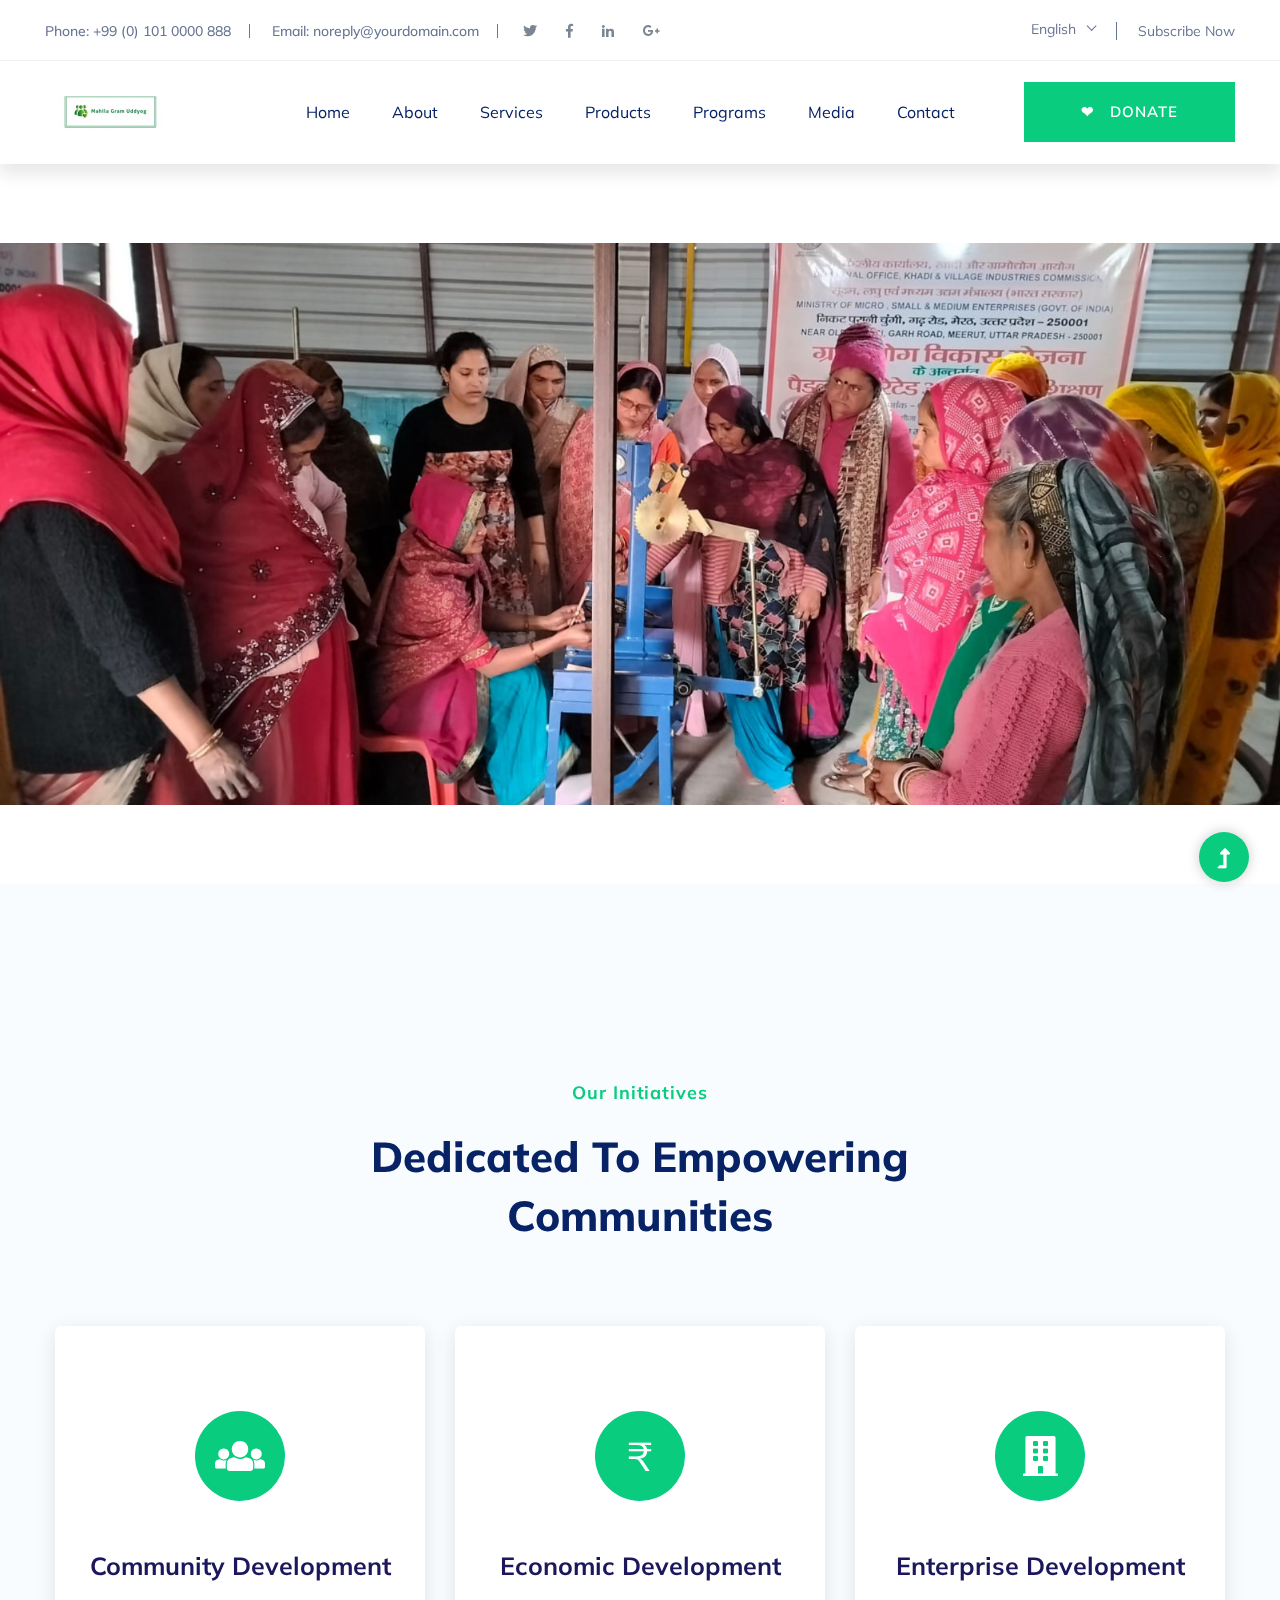
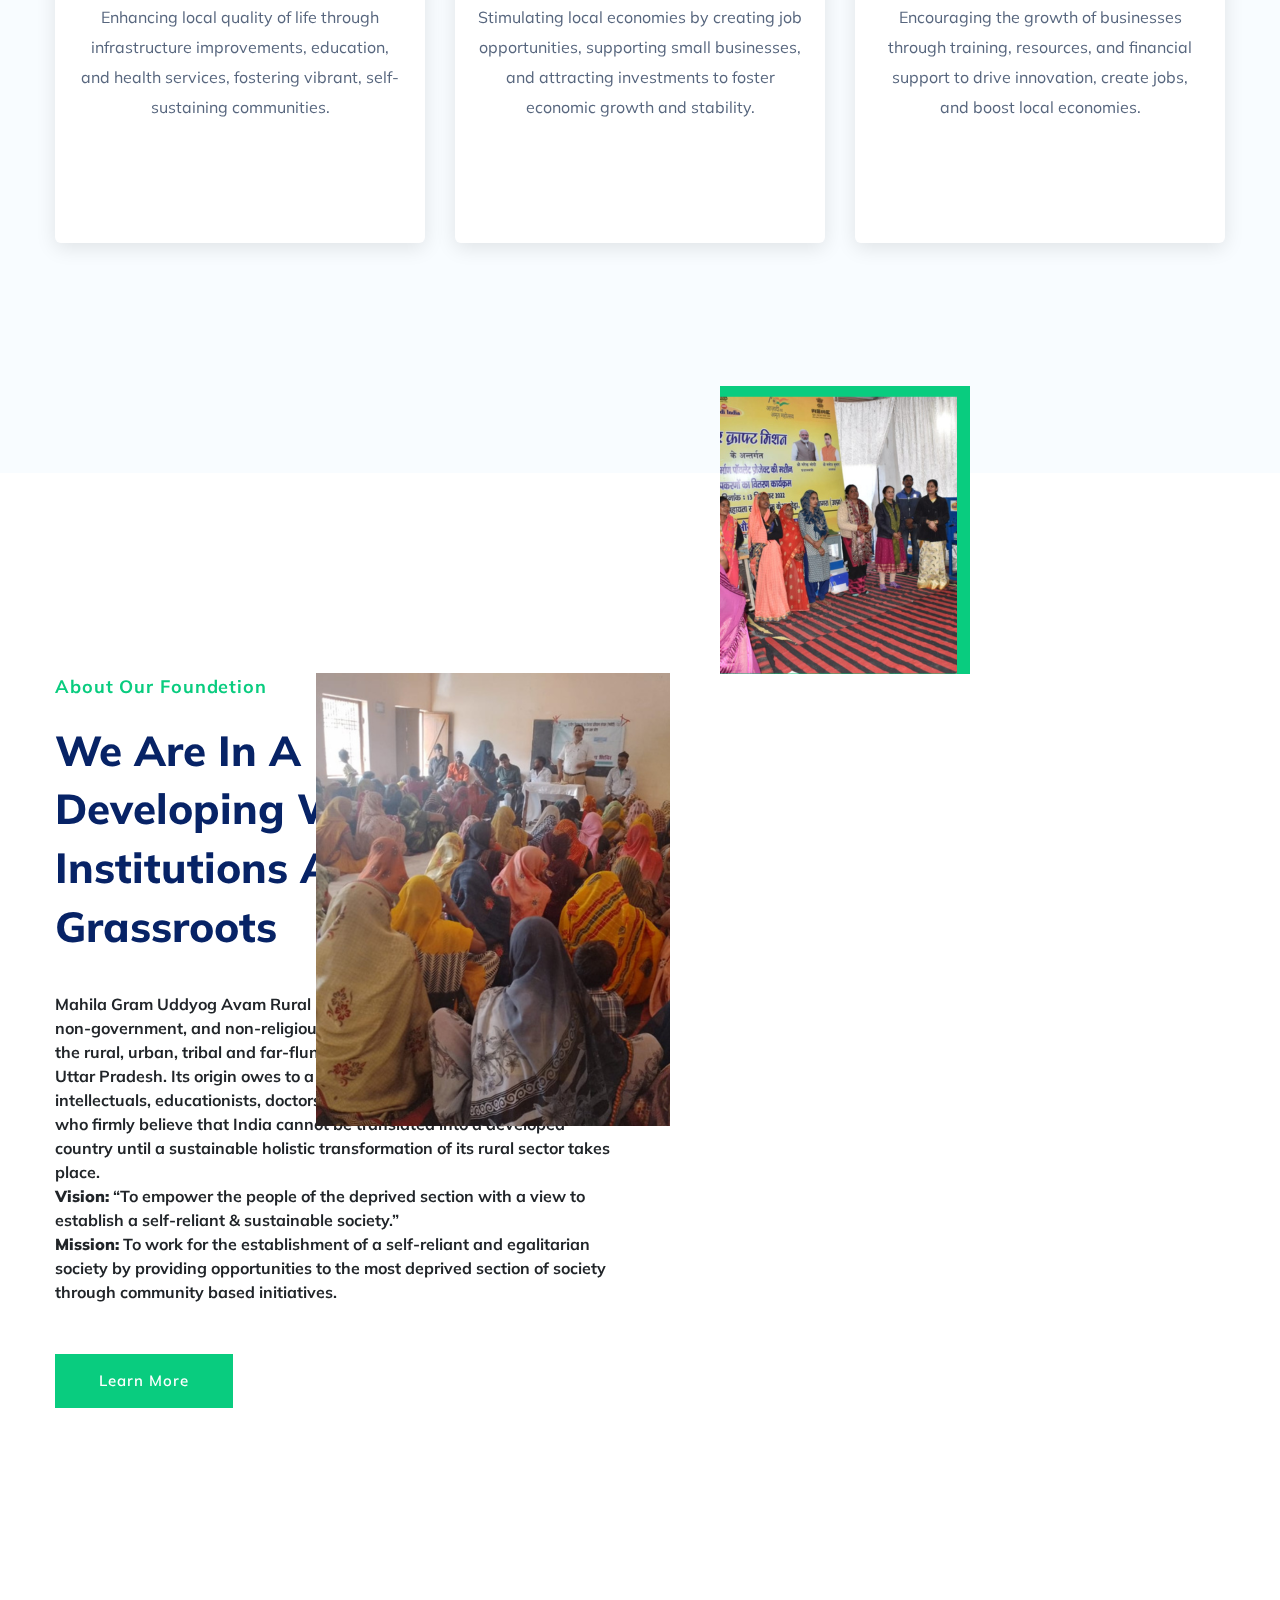
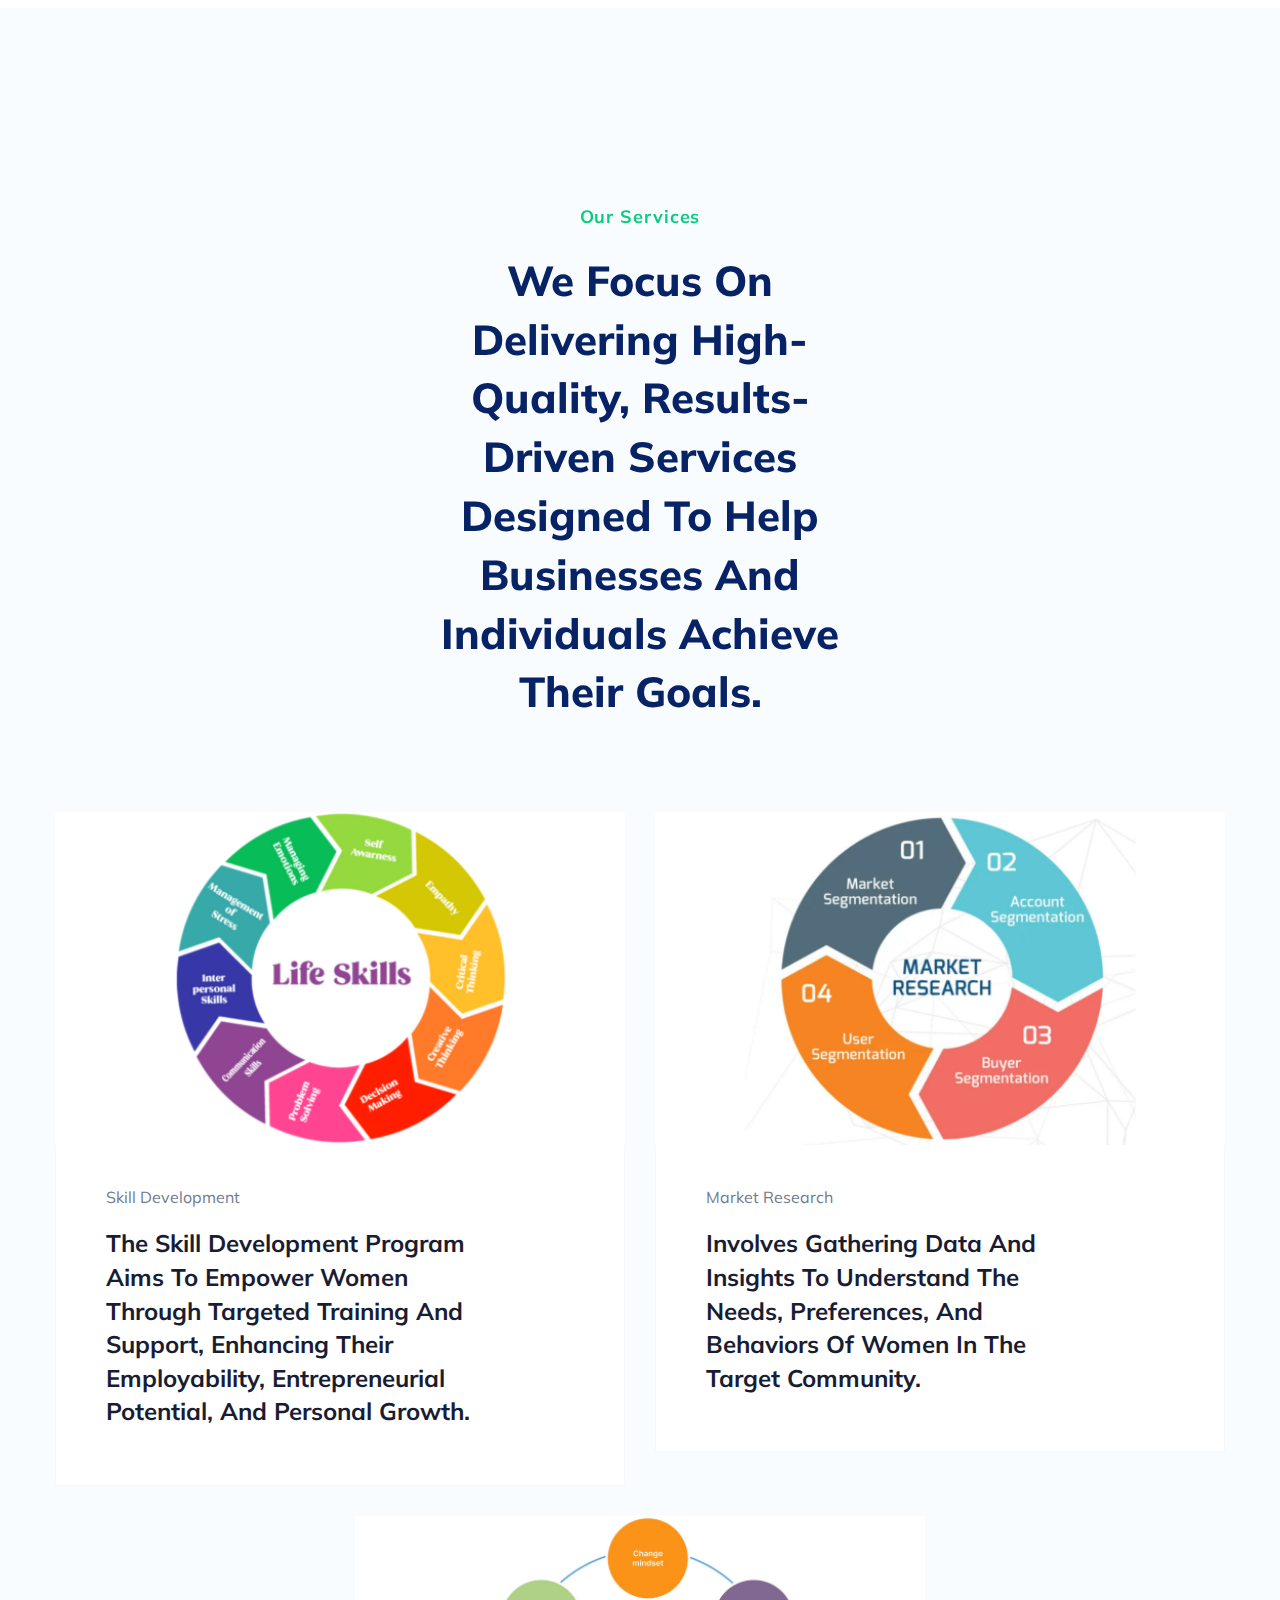
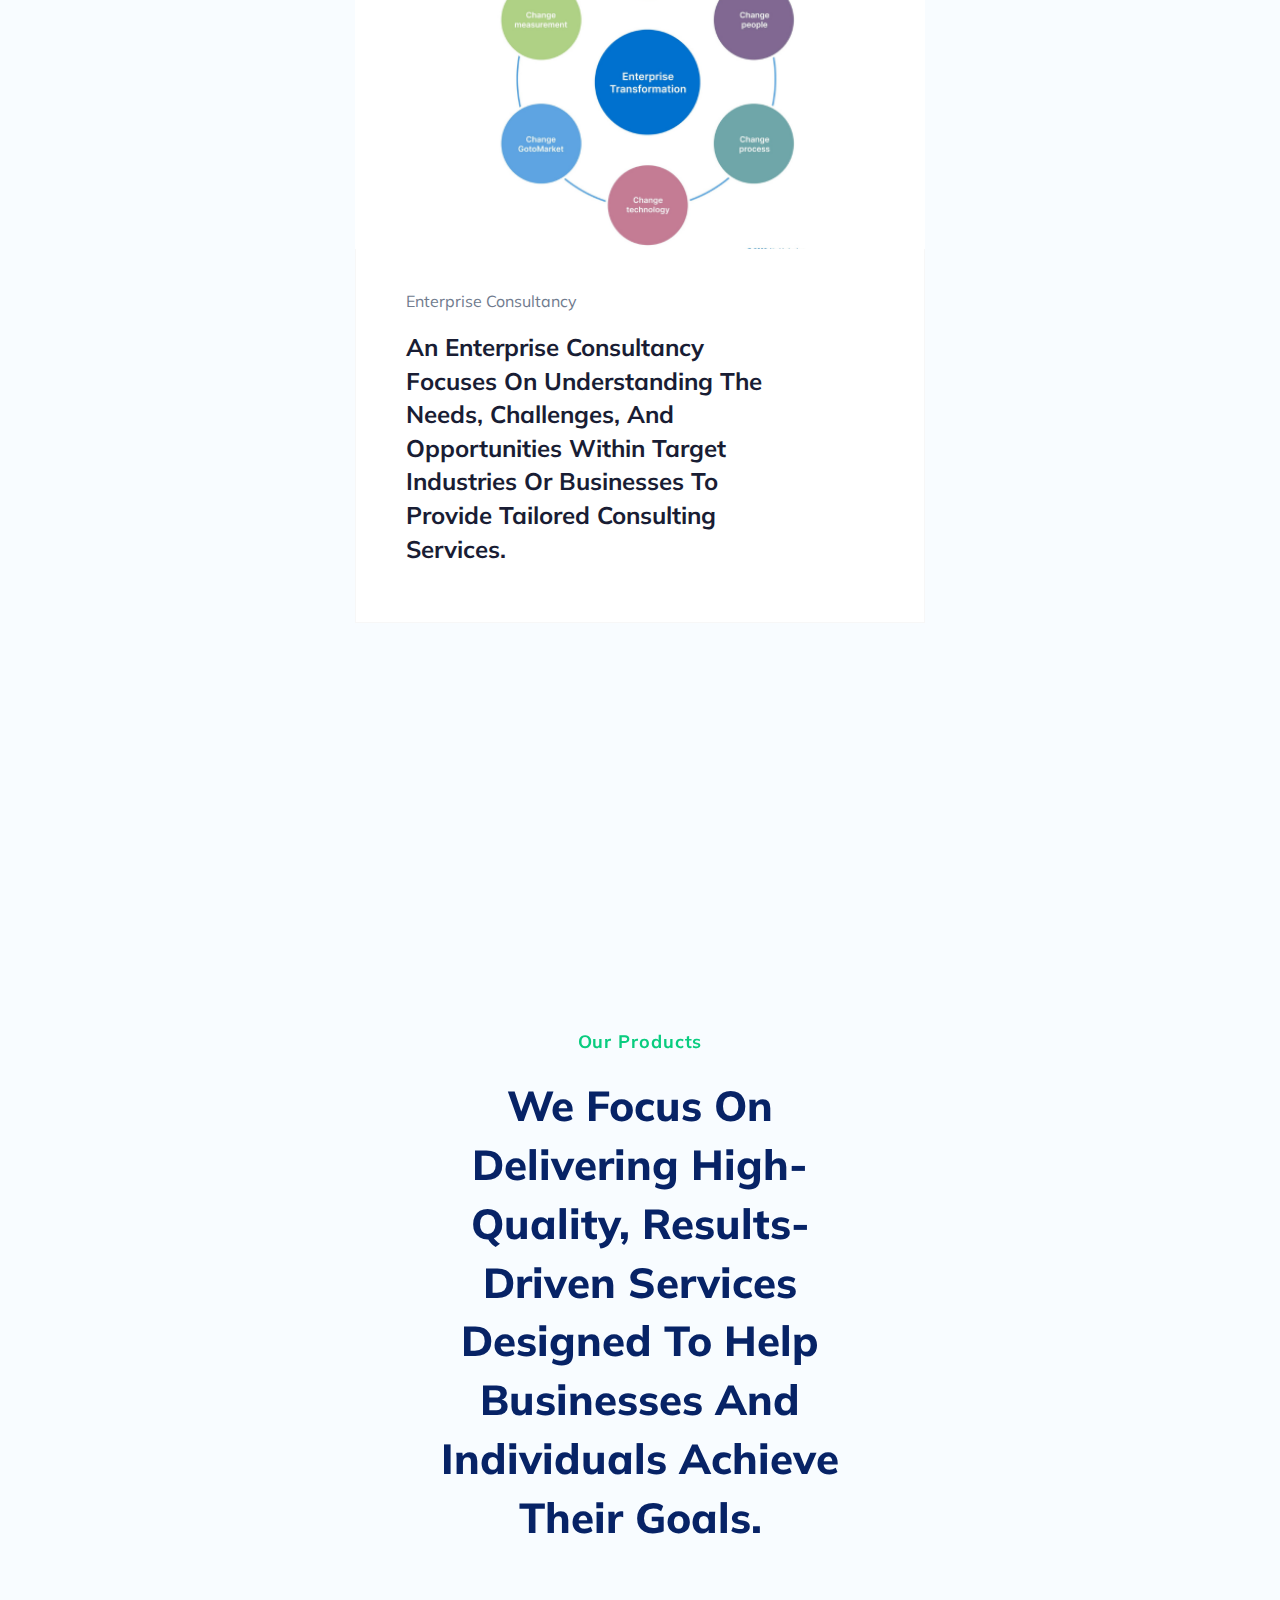
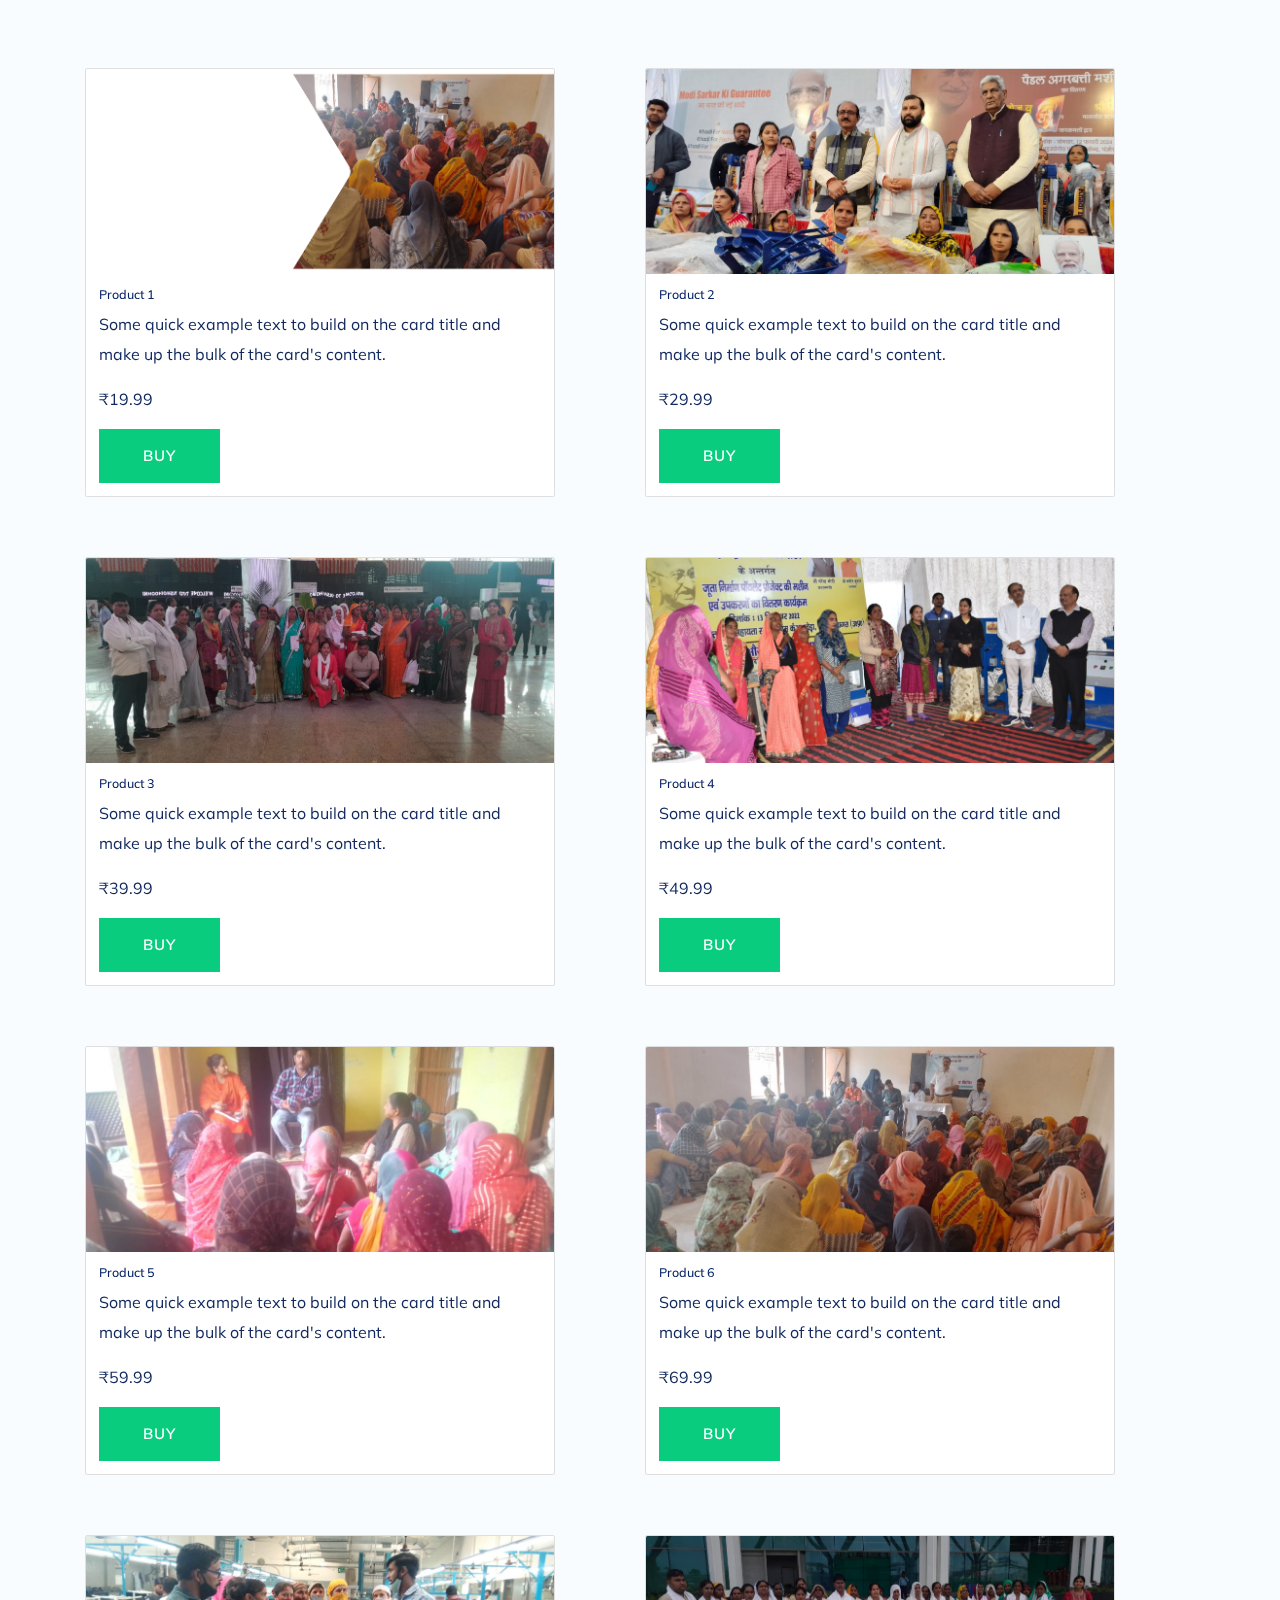
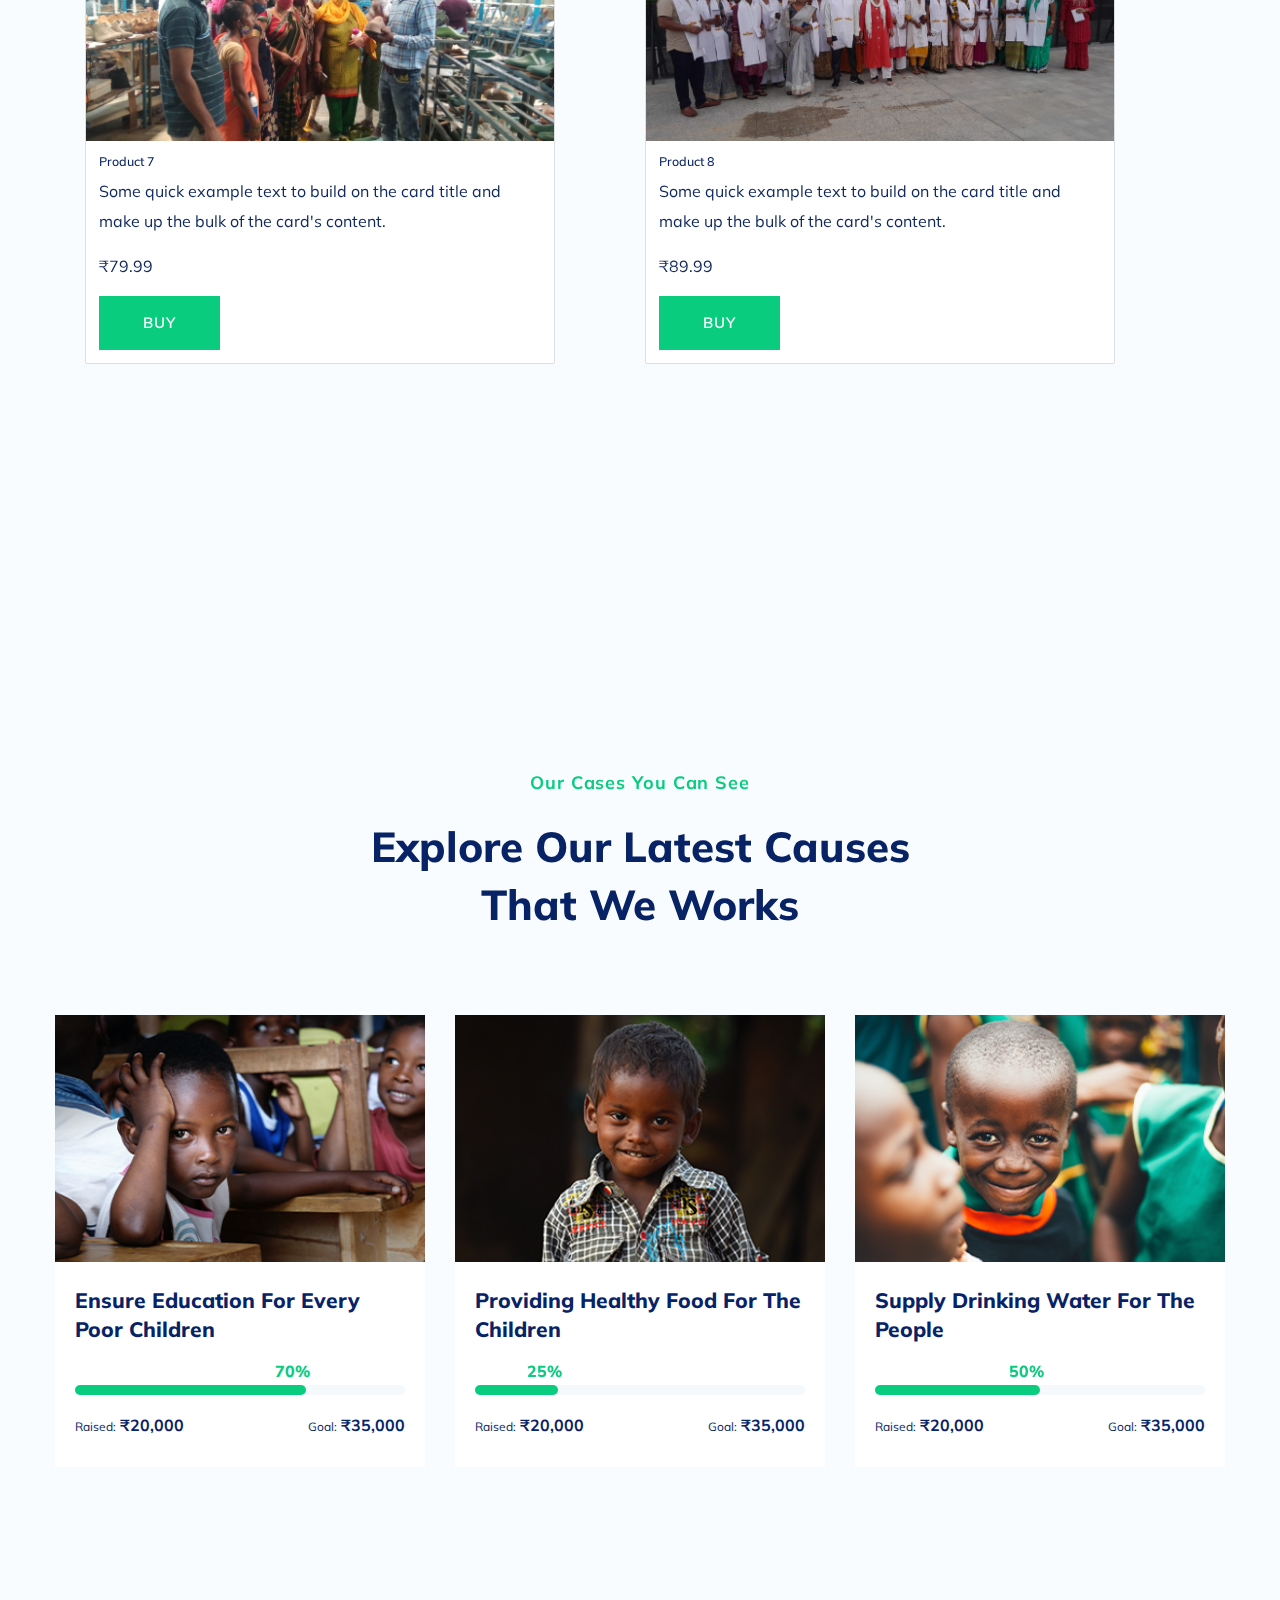
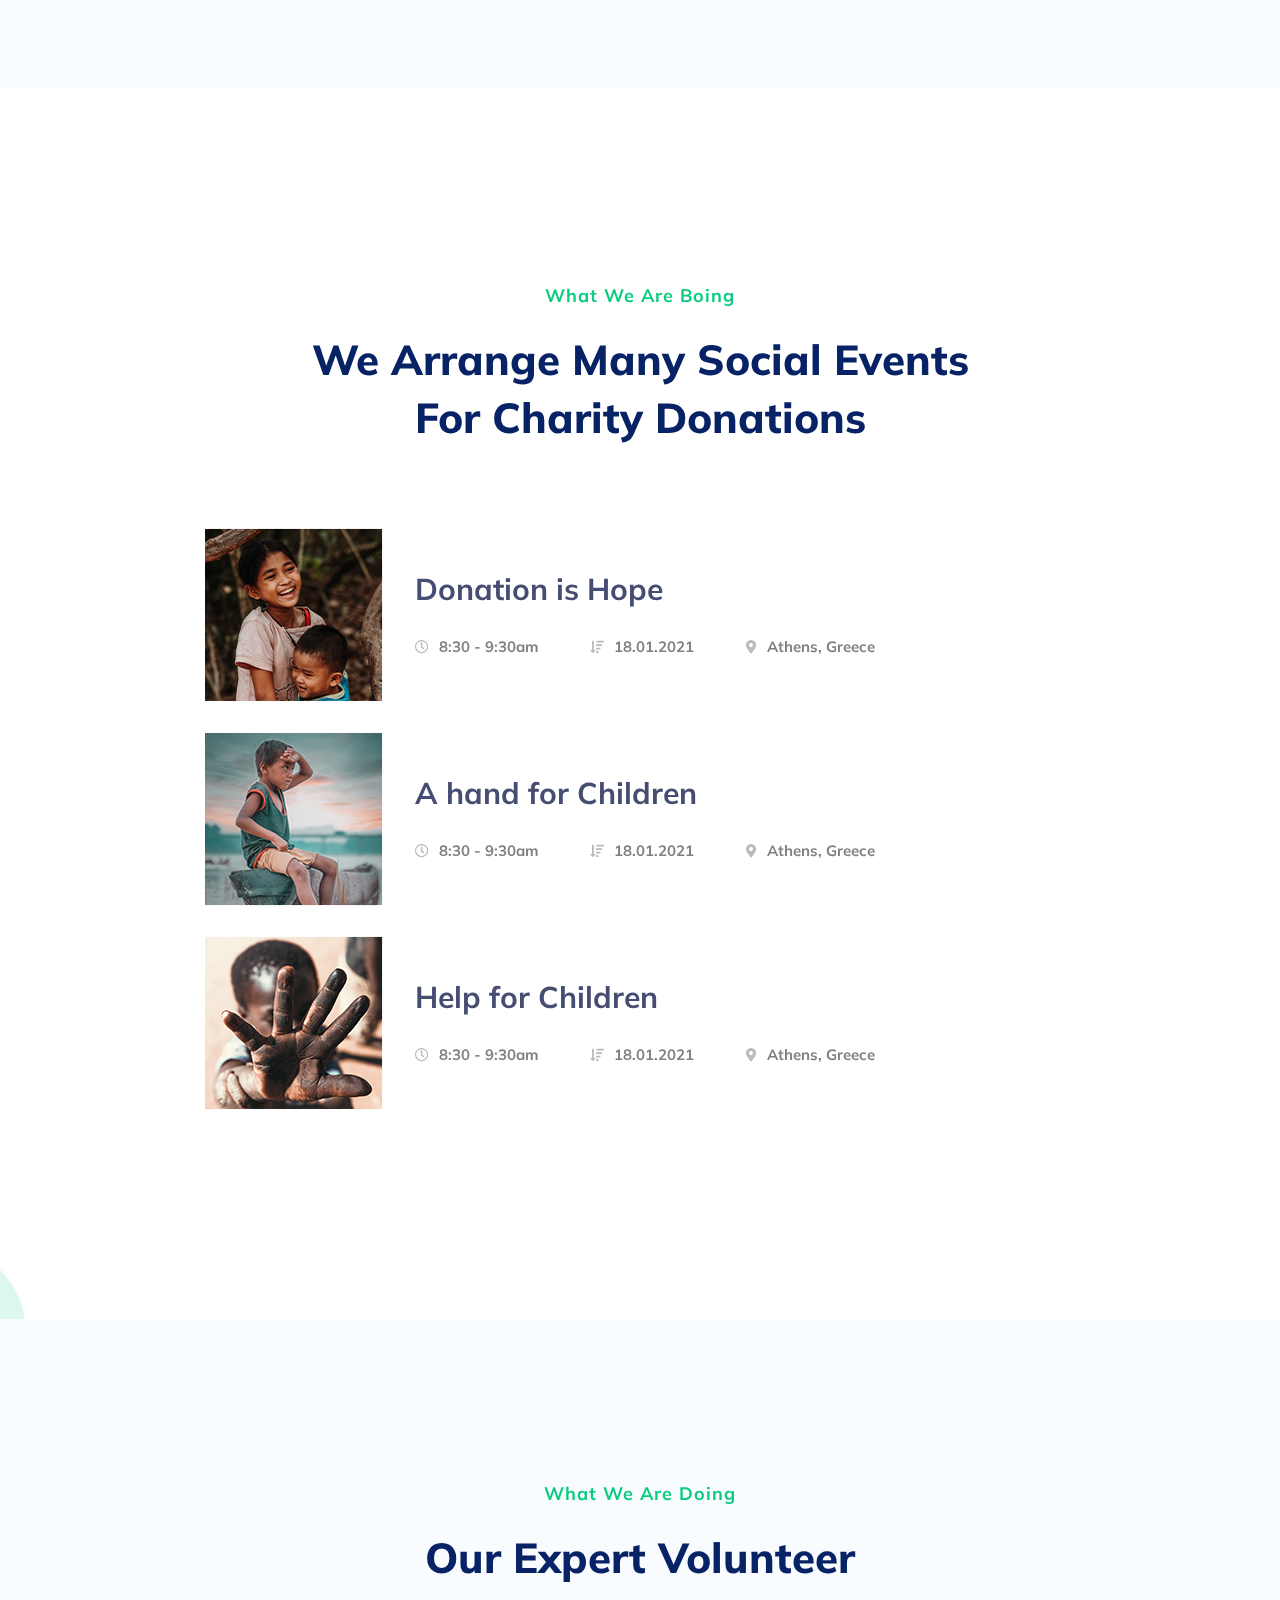
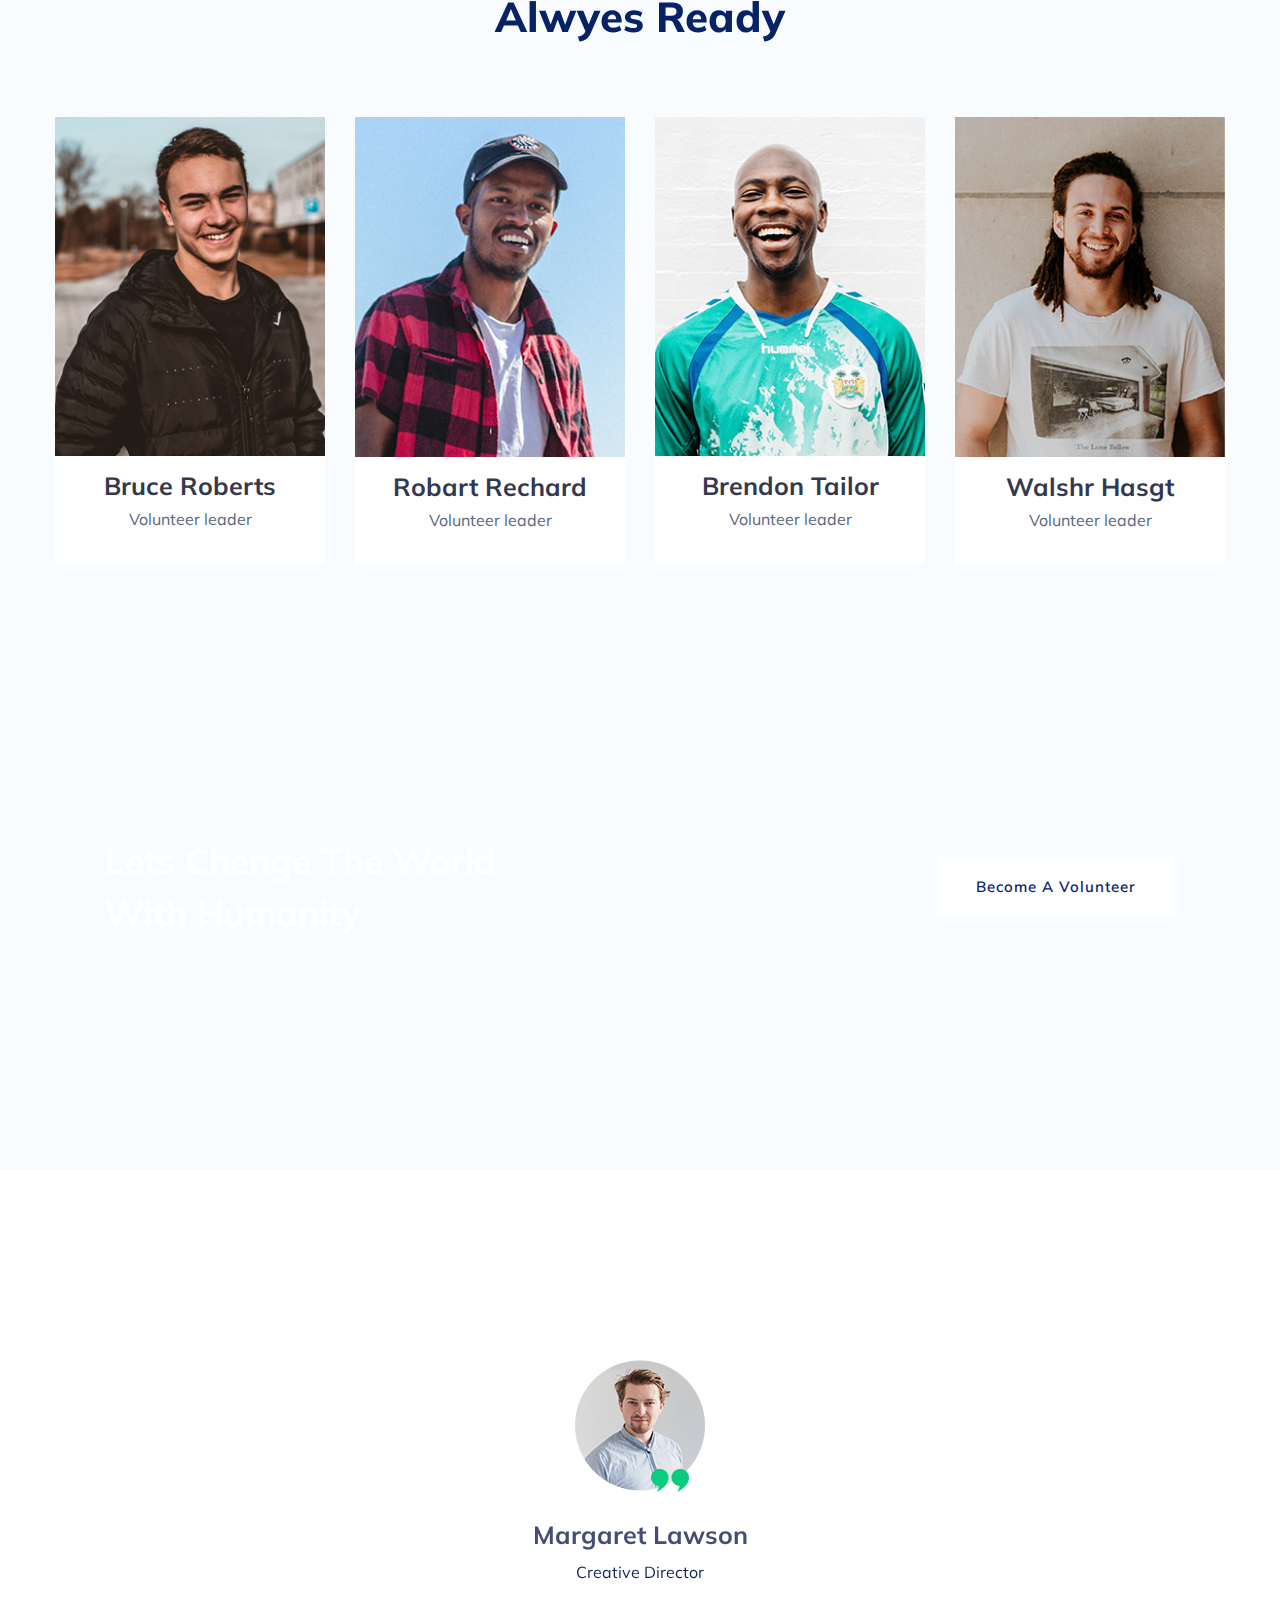
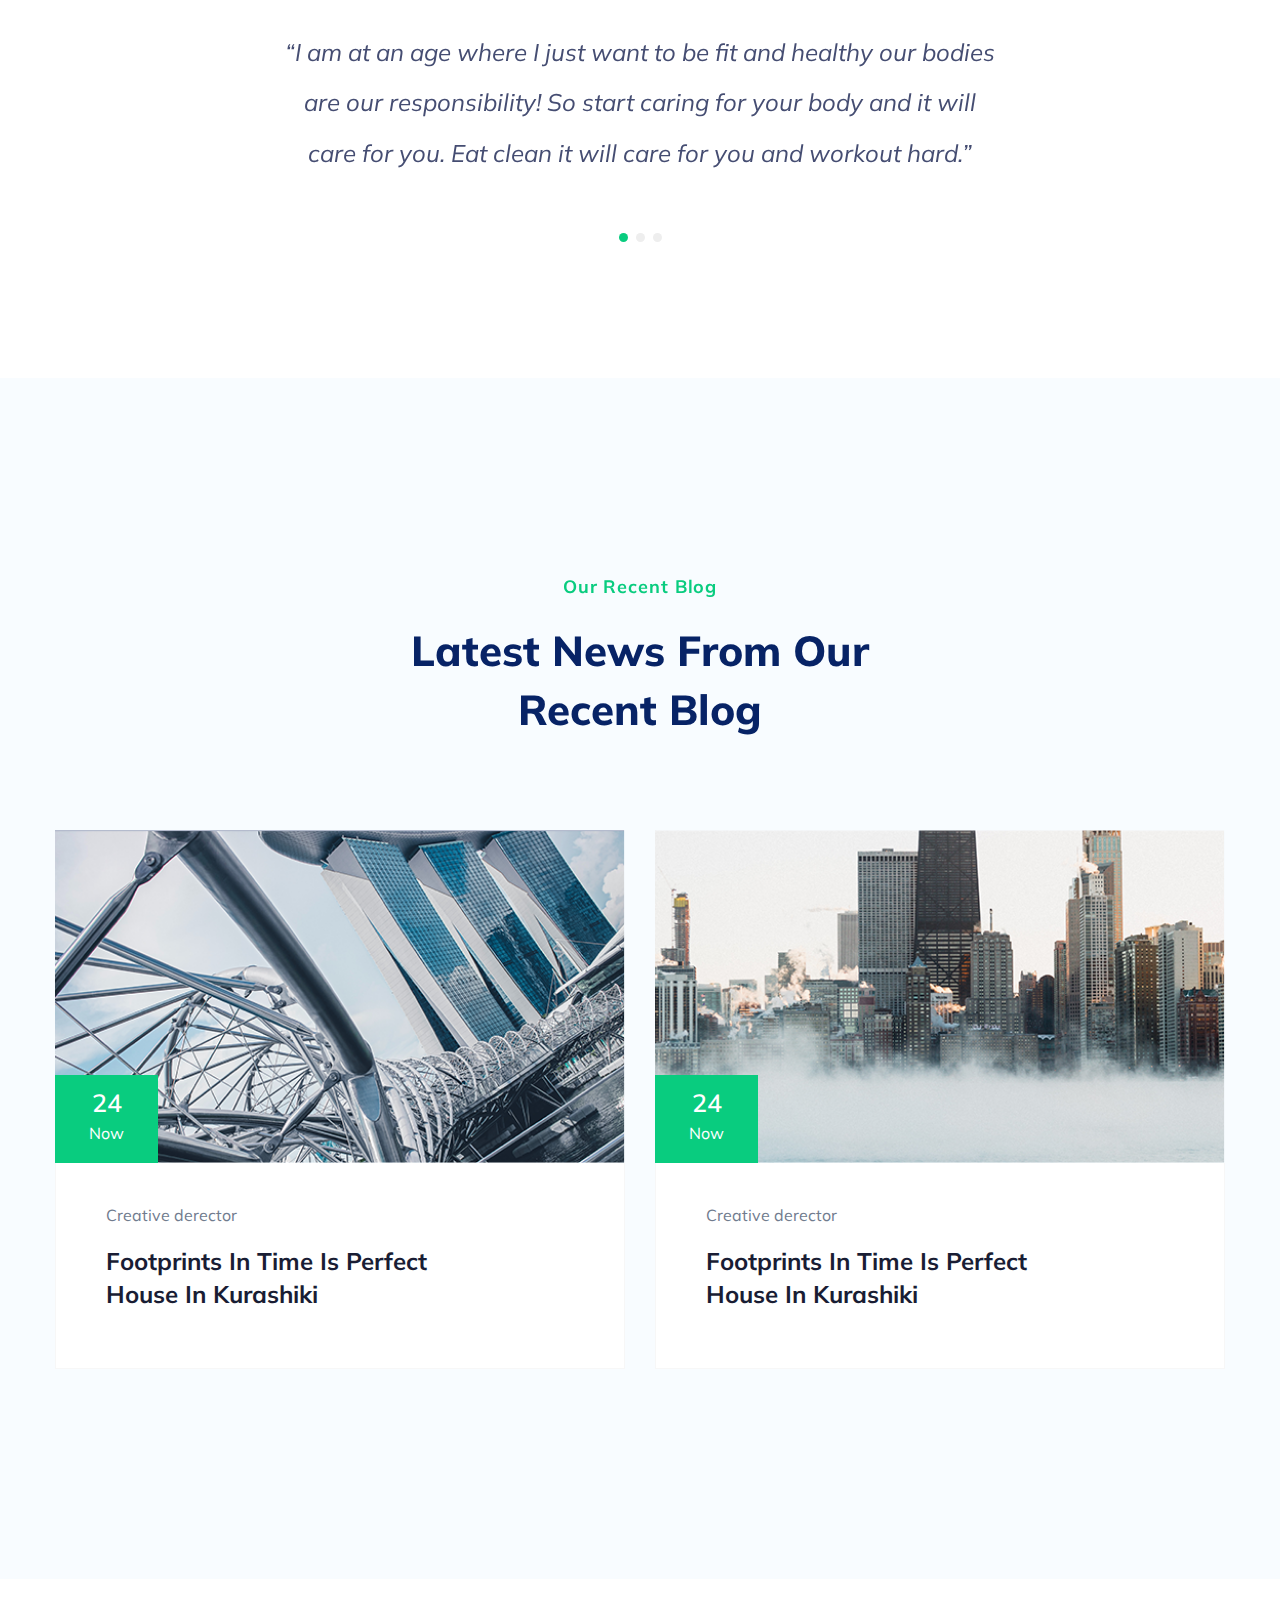
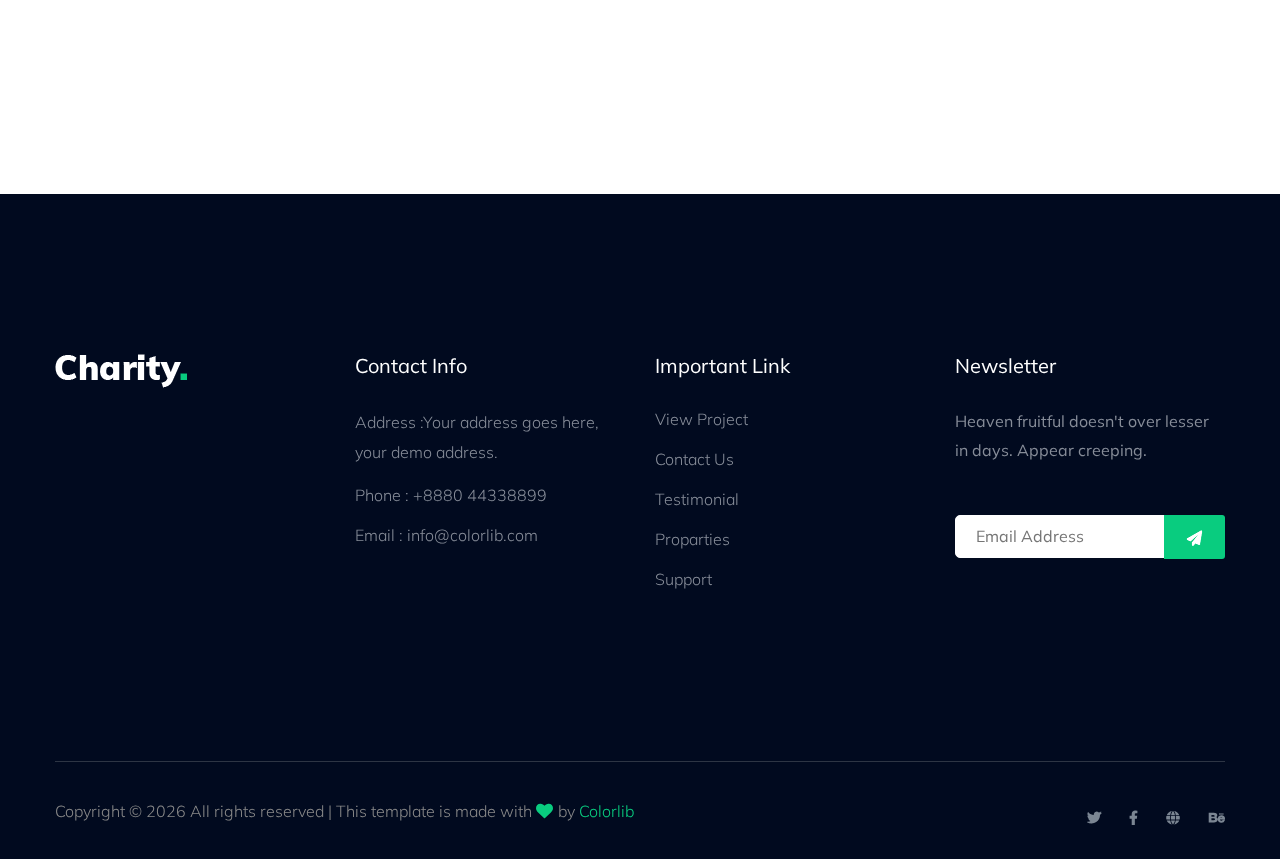
==== index.html @ 5cea5bf4 "msg" ====
<!doctype html>
<html class="no-js" lang="zxx">

<head>
    <meta charset="utf-8">
    <meta http-equiv="x-ua-compatible" content="ie=edge">
    <title>Mahila Gram Uddyog Avam Rural Development Foundation</title>
    <meta name="description" content="">
    <meta name="viewport" content="width=device-width, initial-scale=1">
    <link rel="manifest" href="site.webmanifest">
    <link rel="shortcut icon" type="image/x-icon" href="assets/img/favicon.ico">

    <!-- CSS here -->
    <link rel="stylesheet" href="assets/css/bootstrap.min.css">
    <link rel="stylesheet" href="assets/css/owl.carousel.min.css">
    <link rel="stylesheet" href="assets/css/slicknav.css">
    <link rel="stylesheet" href="assets/css/flaticon.css">
    <link rel="stylesheet" href="assets/css/progressbar_barfiller.css">
    <link rel="stylesheet" href="assets/css/gijgo.css">
    <link rel="stylesheet" href="assets/css/animate.min.css">
    <link rel="stylesheet" href="assets/css/animated-headline.css">
    <link rel="stylesheet" href="assets/css/magnific-popup.css">
    <link rel="stylesheet" href="assets/css/fontawesome-all.min.css">
    <link rel="stylesheet" href="assets/css/themify-icons.css">
    <link rel="stylesheet" href="assets/css/slick.css">
    <link rel="stylesheet" href="assets/css/nice-select.css">
    <link rel="stylesheet" href="assets/css/style.css">
    <link rel="stylesheet" href="https://cdnjs.cloudflare.com/ajax/libs/font-awesome/6.6.0/css/all.min.css"
        integrity="sha512-Kc323vGBEqzTmouAECnVceyQqyqdsSiqLQISBL29aUW4U/M7pSPA/gEUZQqv1cwx4OnYxTxve5UMg5GT6L4JJg=="
        crossorigin="anonymous" referrerpolicy="no-referrer" />
</head>

<body>
    <!-- ? Preloader Start -->
    <div id="preloader-active">
        <div class="preloader d-flex align-items-center justify-content-center">
            <div class="preloader-inner position-relative">
                <div class="preloader-circle"></div>
                <div class="preloader-img pere-text">
                    <img src="assets/img/logo/logo.jpeg" alt="">
                </div>
            </div>
        </div>
    </div>
    <!-- Preloader Start -->
    <header>
        <!-- Header Start -->
        <div class="header-area">
            <div class="main-header ">
                <div class="header-top d-none d-lg-block">
                    <div class="container-fluid">
                        <div class="col-xl-12">
                            <div class="row d-flex justify-content-between align-items-center">
                                <div class="header-info-left d-flex">
                                    <ul>
                                        <li>Phone: +99 (0) 101 0000 888</li>
                                        <li>Email: noreply@yourdomain.com</li>
                                    </ul>
                                    <div class="header-social">
                                        <ul>
                                            <li><a href="#"><i class="fab fa-twitter"></i></a></li>
                                            <li><a href="https://www.facebook.com/sai4ull"><i
                                                        class="fab fa-facebook-f"></i></a></li>
                                            <li><a href="#"><i class="fab fa-linkedin-in"></i></a></li>
                                            <li> <a href="#"><i class="fab fa-google-plus-g"></i></a></li>
                                        </ul>
                                    </div>
                                </div>
                                <div class="header-info-right d-flex align-items-center">
                                    <div class="select-this">
                                        <form action="#">
                                            <div class="select-itms">
                                                <select name="select" id="select1">
                                                    <option value="">English</option>
                                                    <option value="">Bangla</option>
                                                    <option value="">Arabic</option>
                                                    <option value="">Hindi</option>
                                                </select>
                                            </div>
                                        </form>
                                    </div>
                                    <ul class="contact-now">
                                        <li><a href="#">Subscribe Now</a></li>
                                    </ul>
                                </div>
                            </div>
                        </div>
                    </div>
                </div>
                <div class="header-bottom  header-sticky">
                    <div class="container-fluid">
                        <div class="row align-items-center">
                            <!-- Logo -->
                            <div class="col-xl-2 col-lg-2">
                                <div class="logo">
                                    <a href="index.html"><img src="assets/img/logo/logo2.png" alt=""></a>
                                </div>
                            </div>
                            <div class="col-xl-10 col-lg-10">
                                <div class="menu-wrapper  d-flex align-items-center justify-content-end">
                                    <!-- Main-menu -->
                                    <div class="main-menu d-none d-lg-block">
                                        <nav>
                                            <ul id="navigation">
                                                <li><a href="index.html">Home</a></li>
                                                <li><a href="about.html">About</a></li>
                                                <li><a href="about.html">Services</a></li>
                                                <li><a href="program.html">Products</a></li>
                                                <li><a href="program.html">Programs</a></li>
                                                <li><a href="program.html">Media</a></li>
                                                <!-- <li><a href="events.html">social events </a></li>
                                                <li><a href="blog.html">Blog</a>
                                                    <ul class="submenu">
                                                        <li><a href="blog.html">Blog</a></li>   
                                                        <li><a href="blog_details.html">Blog Details</a></li>
                                                        <li><a href="elements.html">Element</a></li>
                                                    </ul>
                                                </li> -->
                                                <li><a href="contact.html">Contact</a></li>
                                            </ul>
                                        </nav>
                                    </div>
                                    <!-- Header-btn -->
                                    <div class="header-right-btn d-none d-lg-block ml-20">
                                        <i class="flaticon-heart"></i><a href="contact.html"
                                            class="btn header-btn"><strong>&#10084;</strong> &nbsp; DONATE</a>
                                    </div>
                                </div>
                            </div>
                            <!-- Mobile Menu -->
                            <div class="col-12">
                                <div class="mobile_menu d-block d-lg-none"></div>
                            </div>
                        </div>
                    </div>
                </div>
            </div>
        </div>
        <!-- Header End -->
    </header>
    <!-- header end -->
    <div class="slider-area">
        <div class="slider">
            <!-- Slide 1 -->
            <div class="slide active" style="background-image: url('assets/img/hero/11.png');">
                <!-- <div class="caption">
                    <h1>
                        <bold>Welcome</bold>
                    </h1>
                    <p>Mahila Gram Uddyog Avam Rural Development Foundation empowers women in rural areas through
                        skill development, microfinance, and community outreach.</p>
                    <div class="hero-btn">
                        <a href="industries.html" class="btn hero-btn mb-10"><strong>&#10084;</strong> &nbsp;
                            DONATE</a>
                        <a href="industries.html" class="cal-btn ml-15">
                            <i class="flaticon-null"></i>
                            <p>+12 1325 41</p>
                        </a>
                    </div>
                </div> -->
            </div>
            <!-- Slide 2 -->
            <div class="slide" style="background-image: url('assets/img/hero/1.png');">
                <!-- <div class="caption">
                    <h1>Welcome</h1>
                    <p>Mahila Gram Uddyog Avam Rural Development Foundation empowers women in rural areas through skill development, microfinance, and community outreach.</p>
                    <div class="hero-btn">
                        <a href="industries.html" class="btn hero-btn mb-10"><strong>&#10084;</strong> &nbsp;
                            DONATE</a>
                        <a href="industries.html" class="cal-btn ml-15">
                            <i class="flaticon-null"></i>
                            <p>+12 1325 41</p>
                        </a>
                    </div>
                </div> -->
            </div>
            <!-- Slide 3 -->
            <div class="slide" style="background-image: url('assets/img/hero/2.png');">
                <!-- <div class="caption">
                    <h1>Welcome</h1>
                    <p>Mahila Gram Uddyog Avam Rural Development Foundation empowers women in rural areas through skill development, microfinance, and community outreach.</p>
                    <div class="hero-btn">
                        <a href="industries.html" class="btn hero-btn mb-10"><strong>&#10084;</strong> &nbsp;
                            DONATE</a>
                        <a href="industries.html" class="cal-btn ml-15">
                            <i class="flaticon-null"></i>
                            <p>+12 1325 41</p>
                        </a>
                    </div>
                </div> -->
            </div>
            <!-- Slide 4 -->
            <div class="slide" style="background-image: url('assets/img/hero/3.png');">
                <!-- <div class="caption">
                    <h1>Welcome</h1>
                    <p>Mahila Gram Uddyog Avam Rural Development Foundation empowers women in rural areas through skill development, microfinance, and community outreach.</p>
                    <div class="hero-btn">
                        <a href="industries.html" class="btn hero-btn mb-10"><strong>&#10084;</strong> &nbsp; DONATE</a>
                        <a href="industries.html" class="cal-btn ml-15">
                            <i class="flaticon-null"></i>
                            <p>+12 1325 41</p>
                        </a>
                    </div>
                </div> -->
            </div>
            <!-- Slide 5 -->
            <div class="slide" style="background-image: url('assets/img/hero/4.png');">
                <!-- <div class="caption">
                    <h1>Welcome</h1>
                    <p>Mahila Gram Uddyog Avam Rural Development Foundation empowers women in rural areas through skill development, microfinance, and community outreach.</p>
                    <div class="hero-btn">
                        <a href="industries.html" class="btn hero-btn mb-10"><strong>&#10084;</strong> &nbsp; DONATE</a>
                        <a href="industries.html" class="cal-btn ml-15">
                            <i class="flaticon-null"></i>
                            <p>+12 1325 41</p>
                        </a>
                    </div>
                </div> -->
            </div>
            <!-- Slide 6 -->
            <div class="slide" style="background-image: url('assets/img/hero/5.png');">
                <!-- <div class="caption">
                    <h1>Welcome</h1>
                    <p>Mahila Gram Uddyog Avam Rural Development Foundation empowers women in rural areas through skill development, microfinance, and community outreach.</p>
                    <div class="hero-btn">
                        <a href="industries.html" class="btn hero-btn mb-10"><strong>&#10084;</strong> &nbsp; DONATE</a>
                        <a href="industries.html" class="cal-btn ml-15">
                            <i class="flaticon-null"></i>
                            <p>+12 1325 41</p>
                        </a>
                    </div>
                </div> -->
            </div>
        </div>
    </div>
    


        <!-- Slider Area Start -->

        <!-- Slider Area End -->


        <!--? Services Area Start -->
        <div class="service-area section-padding30">
            <div class="container">
                <div class="row justify-content-center">
                    <div class="col-xl-6 col-lg-7 col-md-10 col-sm-10">
                        <!-- Section Tittle -->
                        <div class="section-tittle text-center mb-80">
                            <span>Our Initiatives</span>
                            <h2>Dedicated to Empowering Communities</h2>
                        </div>
                    </div>
                </div>
                <div class="row">
                    <div class="col-lg-4 col-md-6 col-sm-6">
                        <div class="single-cat text-center mb-50">
                            <div class="cat-icon">
                                <span><i class="fas fa-users"></i></span>
                            </div>
                            <div class="cat-cap">
                                <h5>
                                    <a href="services.html">Community Development</a>
                                </h5>
                                <p>Enhancing local quality of life through infrastructure improvements, education, and
                                    health services, fostering vibrant, self-sustaining communities.</p>
                            </div>
                        </div>
                    </div>
                    <div class="col-lg-4 col-md-6 col-sm-6">
                        <div class="single-cat text-center mb-50">
                            <div class="cat-icon">
                                <span>&#8377;</span>
                            </div>
                            <div class="cat-cap">
                                <h5><a href="services.html">Economic Development</a></h5>
                                <p>Stimulating local economies by creating job opportunities, supporting small
                                    businesses, and attracting investments to foster economic growth and stability.</p>
                            </div>
                        </div>
                    </div>
                    <div class="col-lg-4 col-md-6 col-sm-6">
                        <div class="single-cat text-center mb-50">
                            <div class="cat-icon">
                                <span><i class="fas fa-building"></i></span>
                            </div>
                            <div class="cat-cap">
                                <h5><a href="services.html">Enterprise Development</a></h5>
                                <p>Encouraging the growth of businesses through training, resources, and financial
                                    support to drive innovation, create jobs, and boost local economies.</p>
                            </div>
                        </div>
                    </div>
                </div>
            </div>
        </div>
        <!-- Services Area End -->
        <!--? About Law Start-->
        <section class="about-low-area section-padding2">
            <div class="container">
                <div class="row">
                    <div class="col-lg-6 col-md-10">
                        <div class="about-caption mb-50">
                            <!-- Section Tittle -->
                            <div class="section-tittle mb-35">
                                <span>About our foundetion</span>
                                <h2>We Are In A Mission To Developing women's institutions at the grassroots
                                </h2>
                            </div>
                            <strong>Mahila Gram Uddyog Avam Rural Development Foundation is a non-profit,
                                non-government, and non-religious voluntary organization operating in the rural, urban,
                                tribal and far-flung habitations of southwest regions of Uttar Pradesh. Its origin owes
                                to a dream once seen by some likeminded intellectuals, educationists, doctors, engineers
                                and social-activist youths who firmly believe that India cannot be translated into a
                                developed country until a sustainable holistic transformation of its rural sector takes
                                place.
                                <br>
                                <strong>Vision:</strong> “To empower the people of the deprived section with a view to
                                establish a self-reliant & sustainable society.”
                                <br>
                                <strong>Mission:</strong> To work for the establishment of a self-reliant and
                                egalitarian society by providing opportunities to the most deprived section of society
                                through community based initiatives.
                                </p>
                        </div>
                        <a href="about.html" class="btn">Learn More</a>
                    </div>
                    <div class="col-lg-6 col-md-12">
                        <!-- about-img -->
                        <div class="about-img ">
                            <div class="about-font-img d-none d-lg-block">
                                <img src="assets/img/gallery/a2.png" alt="">
                            </div>
                            <div class="about-back-img ">
                                <img src="assets/img/gallery/a1.png" alt="">
                            </div>
                        </div>
                    </div>
                </div>
            </div>
        </section>
        <!-- About Law End-->
        <!-- Our Services -->
        <section class="home-blog-area section-padding30">
            <div class="container">
                <!-- Section Tittle -->
                <div class="row justify-content-center">
                    <div class="col-xl-5 col-lg-6 col-md-9 col-sm-10">
                        <div class="section-tittle text-center mb-90">
                            <span>Our Services</span>
                            <h2>We focus on delivering high-quality, results-driven services designed to help businesses
                                and individuals achieve their goals.</h2>
                        </div>
                    </div>
                </div>
                <div class="row d-flex justify-content-around">
                    <div class="col-xl-6 col-lg-6 col-md-6">
                        <div class="home-blog-single mb-30">
                            <div class="blog-img-cap">
                                <div class="blog-img">
                                    <img src="assets/img/gallery/1.png" alt="">
                                    <!-- Blog date -->
                                    <!-- <div class="blog-date text-center">
                                    <span>24</span>
                                    <p>Now</p>
                                </div> -->
                                </div>
                                <div class="blog-cap">
                                    <p>Skill Development</p>
                                    <h3><a href="">The Skill Development Program aims to empower women through targeted
                                            training and support, enhancing their employability, entrepreneurial
                                            potential, and personal growth.</a></h3>
                                </div>
                            </div>
                        </div>
                    </div>
                    <div class="col-xl-6 col-lg-6 col-md-6">
                        <div class="home-blog-single mb-30">
                            <div class="blog-img-cap">
                                <div class="blog-img">
                                    <img src="assets/img/gallery/2.png" alt="">
                                    <!-- Blog date -->
                                    <!-- <div class="blog-date text-center">
                                    <span>24</span>
                                    <p>Now</p>
                                </div> -->
                                </div>
                                <div class="blog-cap">
                                    <p>Market Research</p>
                                    <h3><a href="blog_details.html">Involves gathering data and insights to understand
                                            the needs, preferences, and behaviors of women in the target community.</a>
                                    </h3>
                                </div>
                            </div>
                        </div>
                    </div>
                    <div class="col-xl-6 col-lg-6 col-md-6">
                        <div class="home-blog-single mb-30">
                            <div class="blog-img-cap">
                                <div class="blog-img">
                                    <img src="assets/img/gallery/3.png" alt="">
                                    <!-- Blog date -->
                                    <!-- <div class="blog-date text-center">
                                    <span>24</span>
                                    <p>Now</p>
                                </div> -->
                                </div>
                                <div class="blog-cap">
                                    <p>Enterprise Consultancy</p>
                                    <h3><a href="blog_details.html">An Enterprise Consultancy focuses on understanding
                                            the needs, challenges, and opportunities within target industries or
                                            businesses to provide tailored consulting services.</a></h3>
                                </div>
                            </div>
                        </div>
                    </div>
                </div>
            </div>
        </section>
        <section class="home-blog-area section-padding30">
            <div class="container">
                <!-- Section Tittle -->
                <div class="row justify-content-center">
                    <div class="col-xl-5 col-lg-6 col-md-9 col-sm-10">
                        <div class="section-tittle text-center mb-90">
                            <span>Our Products</span>
                            <h2>We focus on delivering high-quality, results-driven services designed to help businesses
                                and individuals achieve their goals.</h2>
                        </div>
                    </div>
                </div>
                <div class="row g-4">
                    <!-- Product Card 1 -->
                    <div class="col-md-5 m-5">
                        <div class="card">
                            <img class="card-img-top" src="assets/img/hero/0.png" alt="Product Image">
                            <div class="card-body">
                                <h5 class="card-title">Product 1</h5>
                                <p class="card-text">Some quick example text to build on the card title and make up the
                                    bulk of the card's content.</p>
                                <p class="card-price">&#8377;19.99</p>
                                <a href="contact.html" class="btn">BUY</a>
                            </div>
                        </div>
                    </div>

                    <!-- Product Card 2 -->
                    <div class="col-md-5 m-5">
                        <div class="card">
                            <img class="card-img-top" src="assets/img/hero/1.png" alt="Product Image">
                            <div class="card-body">
                                <h5 class="card-title">Product 2</h5>
                                <p class="card-text">Some quick example text to build on the card title and make up the
                                    bulk of the card's content.</p>
                                <p class="card-price">&#8377;29.99</p>
                                <a href="contact.html" class="btn">BUY</a>
                            </div>
                        </div>
                    </div>

                    <!-- Product Card 3 -->
                    <div class="col-md-5 m-5">
                        <div class="card">
                            <img class="card-img-top" src="assets/img/hero/2.png" alt="Product Image">
                            <div class="card-body">
                                <h5 class="card-title">Product 3</h5>
                                <p class="card-text">Some quick example text to build on the card title and make up the
                                    bulk of the card's content.</p>
                                <p class="card-price">&#8377;39.99</p>
                                <a href="contact.html" class="btn">BUY</a>
                            </div>
                        </div>
                    </div>

                    <!-- Product Card 4 -->
                    <div class="col-md-5 m-5">
                        <div class="card">
                            <img class="card-img-top" src="assets/img/hero/3.png" alt="Product Image">
                            <div class="card-body">
                                <h5 class="card-title">Product 4</h5>
                                <p class="card-text">Some quick example text to build on the card title and make up the
                                    bulk of the card's content.</p>
                                <p class="card-price">&#8377;49.99</p>
                                <a href="contact.html" class="btn">BUY</a>
                            </div>
                        </div>
                    </div>

                    <!-- Product Card 5 -->
                    <div class="col-md-5 m-5">
                        <div class="card">
                            <img class="card-img-top" src="assets/img/hero/4.png" alt="Product Image">
                            <div class="card-body">
                                <h5 class="card-title">Product 5</h5>
                                <p class="card-text">Some quick example text to build on the card title and make up the
                                    bulk of the card's content.</p>
                                <p class="card-price">&#8377;59.99</p>
                                <a href="contact.html" class="btn">BUY</a>
                            </div>
                        </div>
                    </div>

                    <!-- Product Card 6 -->
                    <div class="col-md-5 m-5">
                        <div class="card">
                            <img class="card-img-top" src="assets/img/hero/5.png" alt="Product Image">
                            <div class="card-body">
                                <h5 class="card-title">Product 6</h5>
                                <p class="card-text">Some quick example text to build on the card title and make up the
                                    bulk of the card's content.</p>
                                <p class="card-price">&#8377;69.99</p>
                                <a href="contact.html" class="btn">BUY</a>
                            </div>
                        </div>
                    </div>

                    <!-- Product Card 7 -->
                    <div class="col-md-5 m-5">
                        <div class="card">
                            <img class="card-img-top" src="assets/img/hero/6.png" alt="Product Image">
                            <div class="card-body">
                                <h5 class="card-title">Product 7</h5>
                                <p class="card-text">Some quick example text to build on the card title and make up the
                                    bulk of the card's content.</p>
                                <p class="card-price">&#8377;79.99</p>
                                <a href="contact.html" class="btn">BUY</a>
                            </div>
                        </div>
                    </div>

                    <!-- Product Card 8 -->
                    <div class="col-md-5 m-5">
                        <div class="card">
                            <img class="card-img-top" src="assets/img/hero/7.png" alt="Product Image">
                            <div class="card-body">
                                <h5 class="card-title">Product 8</h5>
                                <p class="card-text">Some quick example text to build on the card title and make up the
                                    bulk of the card's content.</p>
                                <p class="card-price">&#8377;89.99</p>
                                <a href="contact.html" class="btn">BUY</a>
                            </div>
                        </div>
                    </div>
                </div>
            </div>

        </section>

        <!-- Our Cases Start -->
        <div class="our-cases-area section-padding30">
            <div class="container">
                <div class="row justify-content-center">
                    <div class="col-xl-6 col-lg-7 col-md-10 col-sm-10">
                        <!-- Section Tittle -->
                        <div class="section-tittle text-center mb-80">
                            <span>Our Cases you can see</span>
                            <h2>Explore our latest causes that we works </h2>
                        </div>
                    </div>
                </div>
                <div class="row">

                    <div class="col-lg-4 col-md-6 col-sm-6">
                        <div class="single-cases mb-40">
                            <div class="cases-img">
                                <img src="assets/img/gallery/case1.png" alt="">
                            </div>
                            <div class="cases-caption">
                                <h3><a href="#">Ensure Education For Every Poor Children</a></h3>
                                <!-- Progress Bar -->
                                <div class="single-skill mb-15">
                                    <div class="bar-progress">
                                        <div id="bar1" class="barfiller">
                                            <div class="tipWrap">
                                                <span class="tip"></span>
                                            </div>
                                            <span class="fill" data-percentage="70"></span>
                                        </div>
                                    </div>
                                </div>
                                <!-- / progress -->
                                <div class="prices d-flex justify-content-between">
                                    <p>Raised:<span> &#8377;20,000</span></p>
                                    <p>Goal:<span> &#8377;35,000</span></p>
                                </div>
                            </div>
                        </div>
                    </div>
                    <div class="col-lg-4 col-md-6 col-sm-6">
                        <div class="single-cases mb-40">
                            <div class="cases-img">
                                <img src="assets/img/gallery/case2.png" alt="">
                            </div>
                            <div class="cases-caption">
                                <h3><a href="#">Providing Healthy Food For The Children</a></h3>
                                <!-- Progress Bar -->
                                <div class="single-skill mb-15">
                                    <div class="bar-progress">
                                        <div id="bar2" class="barfiller">
                                            <div class="tipWrap">
                                                <span class="tip"></span>
                                            </div>
                                            <span class="fill" data-percentage="25"></span>
                                        </div>
                                    </div>
                                </div>
                                <!-- / progress -->
                                <div class="prices d-flex justify-content-between">
                                    <p>Raised:<span> &#8377;20,000</span></p>
                                    <p>Goal:<span> &#8377;35,000</span></p>
                                </div>
                            </div>
                        </div>
                    </div>
                    <div class="col-lg-4 col-md-6 col-sm-6">
                        <div class="single-cases mb-40">
                            <div class="cases-img">
                                <img src="assets/img/gallery/case3.png" alt="">
                            </div>
                            <div class="cases-caption">
                                <h3><a href="#">Supply Drinking Water For The People</a></h3>
                                <!-- Progress Bar -->
                                <div class="single-skill mb-15">
                                    <div class="bar-progress">
                                        <div id="bar3" class="barfiller">
                                            <div class="tipWrap">
                                                <span class="tip"></span>
                                            </div>
                                            <span class="fill" data-percentage="50"></span>
                                        </div>
                                    </div>
                                </div>
                                <!-- / progress -->
                                <div class="prices d-flex justify-content-between">
                                    <p>Raised:<span> &#8377;20,000</span></p>
                                    <p>Goal:<span> &#8377;35,000</span></p>
                                </div>
                            </div>
                        </div>
                    </div>
                </div>
            </div>
        </div>
        <!-- Our Cases End -->
        <!-- Featured_job_start -->
        <section class="featured-job-area section-padding30 section-bg2"
            data-background="assets/img/gallery/section_bg03.png">
            <div class="container">
                <div class="row justify-content-center">
                    <div class="col-xl-7 col-lg-9 col-md-10 col-sm-12">
                        <!-- Section Tittle -->
                        <div class="section-tittle text-center mb-80">
                            <span>What we are boing</span>
                            <h2>We arrange many social events for charity donations</h2>
                        </div>
                    </div>
                </div>
                <div class="row justify-content-center">
                    <div class="col-lg-9 col-md-12">
                        <!-- single-job-content -->
                        <div class="single-job-items mb-30">
                            <div class="job-items">
                                <div class="company-img">
                                    <a href="#"><img src="assets/img/gallery/socialEvents1.png" alt=""></a>
                                </div>
                                <div class="job-tittle">
                                    <a href="#">
                                        <h4>Donation is Hope</h4>
                                    </a>
                                    <ul>
                                        <li><i class="far fa-clock"></i>8:30 - 9:30am</li>
                                        <li><i class="fas fa-sort-amount-down"></i>18.01.2021</li>
                                        <li><i class="fas fa-map-marker-alt"></i>Athens, Greece</li>
                                    </ul>
                                </div>
                            </div>
                        </div>
                    </div>
                    <div class="col-lg-9 col-md-12">
                        <!-- single-job-content -->
                        <div class="single-job-items mb-30">
                            <div class="job-items">
                                <div class="company-img">
                                    <a href="#"><img src="assets/img/gallery/socialEvents2.png" alt=""></a>
                                </div>
                                <div class="job-tittle">
                                    <a href="#">
                                        <h4>A hand for Children</h4>
                                    </a>
                                    <ul>
                                        <li><i class="far fa-clock"></i>8:30 - 9:30am</li>
                                        <li><i class="fas fa-sort-amount-down"></i>18.01.2021</li>
                                        <li><i class="fas fa-map-marker-alt"></i>Athens, Greece</li>
                                    </ul>
                                </div>
                            </div>
                        </div>
                    </div>
                    <div class="col-lg-9 col-md-12">
                        <!-- single-job-content -->
                        <div class="single-job-items mb-30">
                            <div class="job-items">
                                <div class="company-img">
                                    <a href="#"><img src="assets/img/gallery/socialEvents3.png" alt=""></a>
                                </div>
                                <div class="job-tittle">
                                    <a href="#">
                                        <h4>Help for Children</h4>
                                    </a>
                                    <ul>
                                        <li><i class="far fa-clock"></i>8:30 - 9:30am</li>
                                        <li><i class="fas fa-sort-amount-down"></i>18.01.2021</li>
                                        <li><i class="fas fa-map-marker-alt"></i>Athens, Greece</li>
                                    </ul>
                                </div>
                            </div>
                        </div>
                    </div>
                </div>
            </div>
        </section>
        <!-- Featured_job_end -->
        <!--? Team Ara Start -->
        <div class="team-area pt-160 pb-160">
            <div class="container">
                <div class="row justify-content-center">
                    <div class="col-xl-6 col-lg-7 col-md-10 col-sm-10">
                        <!-- Section Tittle -->
                        <div class="section-tittle section-tittle2 text-center mb-70">
                            <span>What we are doing</span>
                            <h2>Our Expert Volunteer Alwyes ready</h2>
                        </div>
                    </div>
                </div>
                <div class="row">
                    <div class="col-lg-3 col-md-6 col-sm-6">
                        <div class="single-team mb-30">
                            <div class="team-img">
                                <img src="assets/img/gallery/team1.png" alt="">
                                <!-- Blog Social -->
                                <ul class="team-social">
                                    <li><a href="#"><i class="fab fa-facebook-f"></i></a></li>
                                    <li><a href="#"><i class="fab fa-twitter"></i></a></li>
                                    <li><a href="#"><i class="fas fa-globe"></i></a></li>
                                </ul>
                            </div>
                            <div class="team-caption">
                                <h3><a href="instructor.html">Bruce Roberts</a></h3>
                                <p>Volunteer leader</p>
                            </div>
                        </div>
                    </div>
                    <div class="col-lg-3 col-md-6 col-sm-6">
                        <div class="single-team mb-30">
                            <div class="team-img">
                                <img src="assets/img/gallery/team2.png" alt="">
                                <!-- Blog Social -->
                                <ul class="team-social">
                                    <li><a href="#"><i class="fab fa-facebook-f"></i></a></li>
                                    <li><a href="#"><i class="fab fa-twitter"></i></a></li>
                                    <li><a href="#"><i class="fas fa-globe"></i></a></li>
                                </ul>
                            </div>
                            <div class="team-caption">
                                <h3><a href="instructor.html">Robart Rechard</a></h3>
                                <p>Volunteer leader</p>
                            </div>
                        </div>
                    </div>
                    <div class="col-lg-3 col-md-6 col-sm-6">
                        <div class="single-team mb-30">
                            <div class="team-img">
                                <img src="assets/img/gallery/team3.png" alt="">
                                <!-- Blog Social -->
                                <ul class="team-social">
                                    <li><a href="#"><i class="fab fa-facebook-f"></i></a></li>
                                    <li><a href="#"><i class="fab fa-twitter"></i></a></li>
                                    <li><a href="#"><i class="fas fa-globe"></i></a></li>
                                </ul>
                            </div>
                            <div class="team-caption">
                                <h3><a href="instructor.html">Brendon Tailor</a></h3>
                                <p>Volunteer leader</p>
                            </div>
                        </div>
                    </div>
                    <div class="col-lg-3 col-md-6 col-sm-6">
                        <div class="single-team mb-30">
                            <div class="team-img">
                                <img src="assets/img/gallery/team4.png" alt="">
                                <!-- Blog Social -->
                                <ul class="team-social">
                                    <li><a href="#"><i class="fab fa-facebook-f"></i></a></li>
                                    <li><a href="#"><i class="fab fa-twitter"></i></a></li>
                                    <li><a href="#"><i class="fas fa-globe"></i></a></li>
                                </ul>
                            </div>
                            <div class="team-caption">
                                <h3><a href="instructor.html">Walshr Hasgt</a></h3>
                                <p>Volunteer leader</p>
                            </div>
                        </div>
                    </div>
                </div>
            </div>
        </div>
        <!-- Team Ara End -->
        <!-- Want To work -->
        <section class="wantToWork-area ">
            <div class="container">
                <div class="wants-wrapper w-padding2  section-bg" data-background="assets/img/gallery/section_bg01.png">
                    <div class="row align-items-center justify-content-between">
                        <div class="col-xl-5 col-lg-9 col-md-8">
                            <div class="wantToWork-caption wantToWork-caption2">
                                <h2>Lets Chenge The World With Humanity</h2>
                            </div>
                        </div>
                        <div class="col-xl-2 col-lg-3 col-md-4">
                            <a href="#" class="btn white-btn f-right sm-left">Become A Volunteer</a>
                        </div>
                    </div>
                </div>
            </div>
        </section>
        <!-- Want To work End -->
        <!--? Testimonial Start -->
        <div class="testimonial-area testimonial-padding">
            <div class="container">
                <!-- Testimonial contents -->
                <div class="row d-flex justify-content-center">
                    <div class="col-xl-8 col-lg-8 col-md-10">
                        <div class="h1-testimonial-active dot-style">
                            <!-- Single Testimonial -->
                            <div class="single-testimonial text-center">
                                <div class="testimonial-caption ">
                                    <!-- founder -->
                                    <div class="testimonial-founder">
                                        <div class="founder-img mb-40">
                                            <img src="assets/img/gallery/testimonial.png" alt="">
                                            <span>Margaret Lawson</span>
                                            <p>Creative Director</p>
                                        </div>
                                    </div>
                                    <div class="testimonial-top-cap">
                                        <p>“I am at an age where I just want to be fit and healthy our bodies are our
                                            responsibility! So start caring for your body and it will care for you. Eat
                                            clean it will care for you and workout hard.”</p>
                                    </div>
                                </div>
                            </div>
                            <!-- Single Testimonial -->
                            <div class="single-testimonial text-center">
                                <div class="testimonial-caption ">
                                    <!-- founder -->
                                    <div class="testimonial-founder">
                                        <div class="founder-img mb-40">
                                            <img src="assets/img/gallery/testimonial.png" alt="">
                                            <span>Margaret Lawson</span>
                                            <p>Creative Director</p>
                                        </div>
                                    </div>
                                    <div class="testimonial-top-cap">
                                        <p>“I am at an age where I just want to be fit and healthy our bodies are our
                                            responsibility! So start caring for your body and it will care for you. Eat
                                            clean it will care for you and workout hard.”</p>
                                    </div>
                                </div>
                            </div>
                            <!-- Single Testimonial -->
                            <div class="single-testimonial text-center">
                                <div class="testimonial-caption ">
                                    <!-- founder -->
                                    <div class="testimonial-founder">
                                        <div class="founder-img mb-40">
                                            <img src="assets/img/gallery/testimonial.png" alt="">
                                            <span>Margaret Lawson</span>
                                            <p>Creative Director</p>
                                        </div>
                                    </div>
                                    <div class="testimonial-top-cap">
                                        <p>“I am at an age where I just want to be fit and healthy our bodies are our
                                            responsibility! So start caring for your body and it will care for you. Eat
                                            clean it will care for you and workout hard.”</p>
                                    </div>
                                </div>
                            </div>
                        </div>
                    </div>
                </div>
            </div>
        </div>
        <!-- Testimonial End -->
        <!--? Blog Area Start -->
        <section class="home-blog-area section-padding30">
            <div class="container">
                <!-- Section Tittle -->
                <div class="row justify-content-center">
                    <div class="col-xl-5 col-lg-6 col-md-9 col-sm-10">
                        <div class="section-tittle text-center mb-90">
                            <span>Our recent blog</span>
                            <h2>Latest News from our recent blog</h2>
                        </div>
                    </div>
                </div>
                <div class="row">
                    <div class="col-xl-6 col-lg-6 col-md-6">
                        <div class="home-blog-single mb-30">
                            <div class="blog-img-cap">
                                <div class="blog-img">
                                    <img src="assets/img/gallery/home-blog1.png" alt="">
                                    <!-- Blog date -->
                                    <div class="blog-date text-center">
                                        <span>24</span>
                                        <p>Now</p>
                                    </div>
                                </div>
                                <div class="blog-cap">
                                    <p>Creative derector</p>
                                    <h3><a href="blog_details.html">Footprints in Time is perfect House in Kurashiki</a>
                                    </h3>
                                </div>
                            </div>
                        </div>
                    </div>
                    <div class="col-xl-6 col-lg-6 col-md-6">
                        <div class="home-blog-single mb-30">
                            <div class="blog-img-cap">
                                <div class="blog-img">
                                    <img src="assets/img/gallery/home-blog2.png" alt="">
                                    <!-- Blog date -->
                                    <div class="blog-date text-center">
                                        <span>24</span>
                                        <p>Now</p>
                                    </div>
                                </div>
                                <div class="blog-cap">
                                    <p>Creative derector</p>
                                    <h3><a href="blog_details.html">Footprints in Time is perfect House in Kurashiki</a>
                                    </h3>
                                </div>
                            </div>
                        </div>
                    </div>
                </div>
            </div>
        </section>
        <!-- Blog Area End -->
        <!--? Count Down Start -->
        <div class="count-down-area pt-25 section-bg" data-background="assets/img/gallery/section_bg02.png">
            <div class="container">
                <div class="row justify-content-center">
                    <div class="col-lg-12 col-md-12">
                        <div class="count-down-wrapper">
                            <div class="row justify-content-between">
                                <div class="col-lg-3 col-md-6 col-sm-6">
                                    <!-- Counter Up -->
                                    <div class="single-counter text-center">
                                        <span class="counter color-green">6,200</span>
                                        <span class="plus">+</span>
                                        <p class="color-green">Donation</p>
                                    </div>
                                </div>
                                <div class="col-lg-3 col-md-6 col-sm-6">
                                    <!-- Counter Up -->
                                    <div class="single-counter text-center">
                                        <span class="counter color-green">80</span>
                                        <span class="plus">+</span>
                                        <p class="color-green">Fund Raised</p>
                                    </div>
                                </div>
                                <div class="col-lg-3 col-md-6 col-sm-6">
                                    <!-- Counter Up -->
                                    <div class="single-counter text-center">
                                        <span class="counter color-green">256</span>
                                        <span class="plus">+</span>
                                        <p class="color-green">Donation</p>
                                    </div>
                                </div>
                                <div class="col-lg-3 col-md-6 col-sm-6">
                                    <!-- Counter Up -->
                                    <div class="single-counter text-center">
                                        <span class="counter color-green">256</span>
                                        <span class="plus">+</span>
                                        <p class="color-green">Donation</p>
                                    </div>
                                </div>
                            </div>
                        </div>
                    </div>
                </div>
            </div>
        </div>
        <!-- Count Down End -->
    </main>
    <footer>
        <div class="footer-wrapper section-bg2" data-background="assets/img/gallery/footer_bg.png">
            <!-- Footer Top-->
            <div class="footer-area footer-padding">
                <div class="container">
                    <div class="row d-flex justify-content-between">
                        <div class="col-xl-3 col-lg-3 col-md-4 col-sm-6">
                            <div class="single-footer-caption mb-50">
                                <div class="single-footer-caption mb-30">
                                    <div class="footer-tittle">
                                        <div class="footer-logo mb-20">
                                            <a href="index.html"><img src="assets/img/logo/logo2_footer.png" alt=""></a>
                                        </div>
                                    </div>
                                </div>
                            </div>
                        </div>
                        <div class="col-xl-3 col-lg-3 col-md-4 col-sm-5">
                            <div class="single-footer-caption mb-50">
                                <div class="footer-tittle">
                                    <h4>Contact Info</h4>
                                    <ul>
                                        <li>
                                            <p>Address :Your address goes here, your demo address.</p>
                                        </li>
                                        <li><a href="#">Phone : +8880 44338899</a></li>
                                        <li><a href="#">Email : info@colorlib.com</a></li>
                                    </ul>
                                </div>

                            </div>
                        </div>
                        <div class="col-xl-3 col-lg-3 col-md-4 col-sm-5">
                            <div class="single-footer-caption mb-50">
                                <div class="footer-tittle">
                                    <h4>Important Link</h4>
                                    <ul>
                                        <li><a href="#"> View Project</a></li>
                                        <li><a href="#">Contact Us</a></li>
                                        <li><a href="#">Testimonial</a></li>
                                        <li><a href="#">Proparties</a></li>
                                        <li><a href="#">Support</a></li>
                                    </ul>
                                </div>
                            </div>
                        </div>
                        <div class="col-xl-3 col-lg-3 col-md-4 col-sm-5">
                            <div class="single-footer-caption mb-50">
                                <div class="footer-tittle">
                                    <h4>Newsletter</h4>
                                    <div class="footer-pera footer-pera2">
                                        <p>Heaven fruitful doesn't over lesser in days. Appear creeping.</p>
                                    </div>
                                    <!-- Form -->
                                    <div class="footer-form">
                                        <div id="mc_embed_signup">
                                            <form target="_blank"
                                                action="https://spondonit.us12.list-manage.com/subscribe/post?u=1462626880ade1ac87bd9c93a&amp;id=92a4423d01"
                                                method="get" class="subscribe_form relative mail_part">
                                                <input type="email" name="email" id="newsletter-form-email"
                                                    placeholder="Email Address" class="placeholder hide-on-focus"
                                                    onfocus="this.placeholder = ''"
                                                    onblur="this.placeholder = ' Email Address '">
                                                <div class="form-icon">
                                                    <button type="submit" name="submit" id="newsletter-submit"
                                                        class="email_icon newsletter-submit button-contactForm"><img
                                                            src="assets/img/gallery/form.png" alt=""></button>
                                                </div>
                                                <div class="mt-10 info"></div>
                                            </form>
                                        </div>
                                    </div>
                                </div>
                            </div>
                        </div>
                    </div>
                </div>
            </div>
            <!-- footer-bottom -->
            <div class="footer-bottom-area">
                <div class="container">
                    <div class="footer-border">
                        <div class="row d-flex justify-content-between align-items-center">
                            <div class="col-xl-10 col-lg-9 ">
                                <div class="footer-copy-right">
                                    <p><!-- Link back to Colorlib can't be removed. Template is licensed under CC BY 3.0. -->
                                        Copyright &copy;
                                        <script>document.write(new Date().getFullYear());</script> All rights reserved |
                                        This template is made with <i class="fa fa-heart" aria-hidden="true"></i> by <a
                                            href="https://colorlib.com" target="_blank">Colorlib</a>
                                        <!-- Link back to Colorlib can't be removed. Template is licensed under CC BY 3.0. -->
                                    </p>
                                </div>
                            </div>
                            <div class="col-xl-2 col-lg-3">
                                <div class="footer-social f-right">
                                    <a href="#"><i class="fab fa-twitter"></i></a>
                                    <a href="https://www.facebook.com/sai4ull"><i class="fab fa-facebook-f"></i></a>
                                    <a href="#"><i class="fas fa-globe"></i></a>
                                    <a href="#"><i class="fab fa-behance"></i></a>
                                </div>
                            </div>
                        </div>
                    </div>
                </div>
            </div>
        </div>
    </footer>

    <!-- Scroll Up -->
    <div id="back-top">
        <a title="Go to Top" href="#"> <i class="fas fa-level-up-alt"></i></a>
    </div>

    <!-- JS here -->
    <script src="./assets/js/vendor/modernizr-3.5.0.min.js"></script>
    <!-- Jquery, Popper, Bootstrap -->
    <script src="./assets/js/vendor/jquery-1.12.4.min.js"></script>
    <script src="./assets/js/popper.min.js"></script>
    <script src="./assets/js/bootstrap.min.js"></script>
    <!-- Jquery Mobile Menu -->
    <script src="./assets/js/jquery.slicknav.min.js"></script>

    <!-- Jquery Slick , Owl-Carousel Plugins -->
    <script src="./assets/js/owl.carousel.min.js"></script>
    <script src="./assets/js/slick.min.js"></script>
    <!-- One Page, Animated-HeadLin -->
    <script src="./assets/js/wow.min.js"></script>
    <script src="./assets/js/animated.headline.js"></script>
    <script src="./assets/js/jquery.magnific-popup.js"></script>

    <!-- Date Picker -->
    <script src="./assets/js/gijgo.min.js"></script>
    <!-- Nice-select, sticky -->
    <script src="./assets/js/jquery.nice-select.min.js"></script>
    <script src="./assets/js/jquery.sticky.js"></script>
    <!-- Progress -->
    <script src="./assets/js/jquery.barfiller.js"></script>

    <!-- counter , waypoint,Hover Direction -->
    <script src="./assets/js/jquery.counterup.min.js"></script>
    <script src="./assets/js/waypoints.min.js"></script>
    <script src="./assets/js/jquery.countdown.min.js"></script>
    <script src="./assets/js/hover-direction-snake.min.js"></script>

    <!-- contact js -->
    <script src="./assets/js/contact.js"></script>
    <script src="./assets/js/jquery.form.js"></script>
    <script src="./assets/js/jquery.validate.min.js"></script>
    <script src="./assets/js/mail-script.js"></script>
    <script src="./assets/js/jquery.ajaxchimp.min.js"></script>

    <!-- Jquery Plugins, main Jquery -->
    <script src="./assets/js/plugins.js"></script>
    <script src="./assets/js/main.js"></script>
    <script>
        document.addEventListener('DOMContentLoaded', function () {
            const slides = document.querySelectorAll('.slide');
            let currentIndex = 0;
            const slideInterval = 3000; // Change slide every 10 seconds

            function showNextSlide() {
                slides[currentIndex].classList.remove('active');
                currentIndex = (currentIndex + 1) % slides.length;
                slides[currentIndex].classList.add('active');
            }

            setInterval(showNextSlide, slideInterval);
        });


    </script>

</body>

</html>
---- assets/css/flaticon.css ----
/*
  	Flaticon icon font: Flaticon
  	Creation date: 02/06/2020 05:24
  	*/

@font-face {
  font-family: "Flaticon";
  src: url("../fonts/Flaticon.eot");
  src: url("../fonts/Flaticon.eot?#iefix") format("embedded-opentype"),
       url("../fonts/Flaticon.woff2") format("woff2"),
       url("../fonts/Flaticon.woff") format("woff"),
       url("../fonts/Flaticon.ttf") format("truetype"),
       url("../fonts/Flaticon.svg#Flaticon") format("svg");
  font-weight: normal;
  font-style: normal;
}

@media screen and (-webkit-min-device-pixel-ratio:0) {
  @font-face {
    font-family: "Flaticon";
    src: url("../fonts/Flaticon.svg#Flaticon") format("svg");
  }
}

[class^="flaticon-"]:before, [class*=" flaticon-"]:before,
[class^="flaticon-"]:after, [class*=" flaticon-"]:after {   
  font-family: Flaticon;
font-style: normal;
}

.flaticon-null:before { content: "\f100"; }
.flaticon-null-1:before { content: "\f101"; }
.flaticon-gear:before { content: "\f102"; }
.flaticon-think:before { content: "\f103"; }
---- assets/css/progressbar_barfiller.css ----
/* Custom Code skills */
.single-skill{
  display: flex;
}

.single-skill span {
	color: #79838b;
	font-size: 13px;
	font-weight: 300;
	letter-spacing: 0;
	margin-bottom: 14px;
	display: block;
}
.single-skill .bar-progress {
	width: 100%;
}
.single-skill .bar-title {
  width: 20%;
  margin-bottom: 19px;
}

.skills-content {
  padding-top: 200px;
  padding-left: 70px;
}

.skills-shape-bg {
  height: 651px;
  width: 868px;
  position: absolute;
  content: "";
  border: 2px solid #4d4d4d;
  left: 40%;
  top: 255px;
}

.skills-shape-bg::before {
  position: absolute;
  content: "";
  height: 465px;
  width: 300px;
  border: 2px solid #4d4d4d;
  left: -35%;
  top: 50%;
  transform: translateY(-50%);
  border-right: 0;
}



/* Default */
.barfiller {
	width: 100%;
	height: 10px;
	background: #f6f9fc;
  position: relative;
  border-radius: 5px;
}

.barfiller .fill {
  display: block;
  position: relative;
  width: 0px;
  height: 100%;
  background: #333;
  z-index: 1;
  border-radius: 5px;
}

.barfiller .tipWrap { display: none; }

.barfiller .tip {
  margin-top: -28px;
  padding: 2px 4px;
  font-size: 16px;
  color: #09cc7f;
  left: 0px;
  position: absolute;
  z-index: 2;
  background: transparent;
  font-weight: 800;
}

.barfiller .tip:after {
  border: solid;
  border-color: rgba(0,0,0,.8) transparent;
  border-width: 6px 6px 0 6px;
  content: "";
  display: block;
  position: absolute;
  left: 9px;
  top: 100%;
  z-index: 9;
  display: none;
  
}
---- assets/css/gijgo.css ----
.gj-button {
    background-color: #f5f5f5;
    border: 1px solid #ddd;
    color: #000;
    border-radius: 3px;
    padding: 6px 10px;
    cursor: pointer;
}

.gj-unselectable {
    -webkit-touch-callout: none;
    -webkit-user-select: none;
    -khtml-user-select: none;
    -moz-user-select: none;
    -ms-user-select: none;
    user-select: none;
}

.gj-row {
    display: -webkit-box;
    display: -ms-flexbox;
    display: flex;
    -ms-flex-wrap: wrap;
    flex-wrap: wrap;
}

.gj-margin-left-5 {
    margin-left: 5px;
}

.gj-margin-left-10 {
    margin-left: 10px;
}

.gj-width-full {
    width: 100%;
}

.gj-cursor-pointer {
    cursor: pointer;
}

.gj-text-align-center {
    text-align: center;
}

.gj-font-size-16 {
    font-size: 16px;
}

.gj-hidden {
    display: none;
}

/** Material Design */
.gj-button-md {
    background: 0 0;
    border: none;
    border-radius: 2px;
    color: rgba(0, 0, 0, 0.87);
    position: relative;
    height: 36px;
    margin: 0;
    min-width: 64px;
    padding: 0 16px;
    display: inline-block;
    font-family: "Roboto","Helvetica","Arial",sans-serif;
    font-size: 1rem;
    font-weight: 500;
    text-transform: uppercase;
    letter-spacing: 0;
    overflow: hidden;
    will-change: box-shadow;
    transition: box-shadow .2s cubic-bezier(.4,0,1,1),background-color .2s cubic-bezier(.4,0,.2,1),color .2s cubic-bezier(.4,0,.2,1);
    outline: none;
    cursor: pointer;
    text-decoration: none;
    text-align: center;
    line-height: 36px;
    vertical-align: middle;
    overflow: hidden;
    -webkit-user-select: none;
    -moz-user-select: none;
    -ms-user-select: none;
    user-select: none;
}

.gj-button-md:hover {
    background-color: rgba(158,158,158,.2);
}

.gj-button-md:disabled {
    color: rgba(0,0,0,.26);
    background: 0 0;
}

.gj-button-md .material-icons,
.gj-button-md .gj-icon {
    vertical-align: middle;
    /*font-size: 1.3rem;
    margin-right: 4px;*/
}

.gj-button-md.gj-button-md-icon {
    width: 24px;
    height: 31px;
    min-width: 24px;
    padding: 0px;
    display: table;
}

.gj-button-md.gj-button-md-icon .material-icons,
.gj-button-md.gj-button-md-icon .gj-icon {
    display: table-cell;
    margin-right: 0px;
    width: 24px;
    height: 24px;
}

.gj-button-md.active {
    background-color: rgba(158,158,158,.4);
}

.gj-button-md-group {
    position: relative;
    display: inline-block;
    vertical-align: middle;
}
.gj-textbox-md {
	/* border: none; */
	/* border-bottom: 1px solid rgba(0,0,0,.42); */
	display: block;
	font-family: "Helvetica","Arial",sans-serif;
	font-size: 16px;
	line-height: 16px;
	/* padding: 4px 0px; */
	margin: 0;
	/* width: 100%; */
	background: 0 0;
	/* text-align: ; */
	color: rgba(0,0,0,.87);
	padding-left: 44px;
	border: 1px solid #dca73a;
	/* padding: 15px 15px; */
	/* text-align: center; */
	width: 177px;
	height: 55px;
	border-radius: 5px;
}
.gj-textbox-md:focus,
.gj-textbox-md:active {
    /* border-bottom: 2px solid rgba(0,0,0,.42); */
    outline: none;
}

.gj-textbox-md::placeholder {
    color: #8e8e8e;
}

.gj-textbox-md:-ms-input-placeholder {
    color: #8e8e8e;
}

.gj-textbox-md::-ms-input-placeholder {
    color: #8e8e8e;
}

.gj-md-spacer-24 {
    min-width: 24px;
    width: 24px;
    display: inline-block;
}

.gj-md-spacer-32 {
    min-width: 32px;
    width: 32px;
    display: inline-block;
}

.gj-modal {
    position: fixed;
    top: 0;
    right: 0;
    bottom: 0;
    left: 0;
    z-index: 1203;
    display: none;
    overflow: hidden;
    -webkit-overflow-scrolling: touch;
    outline: 0;
    background-color: rgba(0, 0, 0, 0.54118);
    transition: 200ms ease opacity;
    will-change: opacity;
}

/* List */
ul.gj-list li [data-role="wrapper"] {
    display: table;
    width: 100%;
}

ul.gj-list li [data-role="checkbox"] {
    display: table-cell;
    vertical-align:middle;
    text-align:center;
}

ul.gj-list li [data-role="image"] {
    display: table-cell;
    vertical-align:middle;
    text-align:center;
}

ul.gj-list li [data-role="display"] {
    display: table-cell;
    vertical-align:middle;
    cursor: pointer;
}

ul.gj-list li [data-role="display"]:empty:before {
  content: "\200b"; /* unicode zero width space character */
}

/* List - Bootstrap */
ul.gj-list-bootstrap {
    padding-left: 0px;
    margin-bottom: 0px;
}

ul.gj-list-bootstrap li {
    padding: 0px;
}

ul.gj-list-bootstrap li [data-role="wrapper"] {
    padding: 0px 10px;
}

ul.gj-list-bootstrap li [data-role="checkbox"] {
    width: 24px;
    padding: 3px;
}

ul.gj-list-bootstrap li [data-role="image"] {
    width: 24px;
    height: 24px;
}

ul.gj-list-bootstrap li [data-role="display"] {
    padding: 8px 0px 8px 4px;
}

.list-group-item.active ul li, .list-group-item.active:focus ul li, .list-group-item.active:hover ul li {
    text-shadow: none;
    color:initial;
}

/* List - Material Design */
ul.gj-list-md {
    padding: 0px;
    list-style: none;
    list-style-type: none;
    line-height: 24px;
    letter-spacing: 0;
    color: #616161; /* Gray 700 */
}

ul.gj-list-md li {
    display: list-item;
    list-style-type: none;
    padding: 0px;
    min-height: unset;
    box-sizing: border-box;
    align-items: center;
    cursor: default;
    overflow: hidden;

    font-family: "Roboto","Helvetica","Arial",sans-serif;
    font-size: 16px;
    font-weight: 400;
    letter-spacing: .04em;
    line-height: 1;
    
    -webkit-flex-direction: row;
    -ms-flex-direction: row;
    flex-direction: row;
    -webkit-flex-wrap: nowrap;
    -ms-flex-wrap: nowrap;
    flex-wrap: nowrap;
}

ul.gj-list-md li [data-role="checkbox"] {
    height: 24px;
    width: 24px;
}

ul.gj-list-md li [data-role="image"] {
    height: 24px;
    width: 24px;
}

ul.gj-list-md li [data-role="display"] {
    padding: 8px 0px 8px 5px;
    order: 0;
    flex-grow: 2;
    text-decoration: none;
    box-sizing: border-box;
    align-items: center;
    text-align: left;
    color: rgba(0,0,0,.87);
}

ul.gj-list-md li.disabled>[data-role="wrapper"]>[data-role="display"] {
    color: #9E9E9E; /* Gray 500 */
}

.gj-list-md-active {
    background: #e0e0e0;
    color: #3f51b5;
}


/* Picker */
.gj-picker {
    position: absolute;
    z-index: 1203;
    background-color: #fff;
}

.gj-picker .selected {
    color: #fff;
}

/* Material Design */
.gj-picker-md {
    font-family: "Roboto","Helvetica","Arial",sans-serif;
    font-size: 16px;
    font-weight: 400;
    letter-spacing: .04em;
    line-height: 1;
    color: rgba(0,0,0,.87);
    border: 1px solid #E0E0E0;
}

.gj-modal .gj-picker-md {
    border: 0px;
}

.gj-picker-md [role="header"] {
    color: rgba(255, 255, 255, 0.54);
    display: flex;
    background: #2196f3;
    align-items: baseline;
    user-select: none;
    justify-content: center;
}

.gj-picker-md [role="footer"] {
    float: right;
    padding: 10px;
}

.gj-picker-md [role="footer"] button.gj-button-md {
    color: #2196f3;
    font-weight: bold;
    font-size: 13px;
}

/* Bootstrap */
.gj-picker-bootstrap {
    border-radius: 4px;
    border: 1px solid #E0E0E0;
}

.gj-picker-bootstrap .selected {
    color: #888;
}

.gj-picker-bootstrap [role="header"] {
    background: #eee;
    color: #AAA;
}
@font-face {
    font-family: 'gijgo-material';
    src: url('../fonts/gijgo-material.eot?235541');
    src: url('../fonts/gijgo-material.eot?235541#iefix') format('embedded-opentype'), url('../fonts/gijgo-material.ttf?235541') format('truetype'), url('../fonts/gijgo-material.woff?235541') format('woff'), url('../fonts/gijgo-material.svg?235541#gijgo-material') format('svg');
    font-weight: normal;
    font-style: normal;
}

.gj-icon {
    /* use !important to prevent issues with browser extensions that change fonts */
    font-family: 'gijgo-material' !important;
    font-size: 24px;
    speak: none;
    font-style: normal;
    font-weight: normal;
    font-variant: normal;
    text-transform: none;
    line-height: 1;
    /* Enable Ligatures ================ */
    letter-spacing: 0;
    -webkit-font-feature-settings: "liga";
    -moz-font-feature-settings: "liga=1";
    -moz-font-feature-settings: "liga";
    -ms-font-feature-settings: "liga" 1;
    font-feature-settings: "liga";
    -webkit-font-variant-ligatures: discretionary-ligatures;
    font-variant-ligatures: discretionary-ligatures;
    /* Better Font Rendering =========== */
    -webkit-font-smoothing: antialiased;
    -moz-osx-font-smoothing: grayscale;
}

.gj-icon.undo:before {
    content: "\e900";
}

.gj-icon.vertical-align-top:before {
    content: "\e901";
}

.gj-icon.vertical-align-center:before {
    content: "\e902";
}

.gj-icon.vertical-align-bottom:before {
    content: "\e903";
}

.gj-icon.arrow-dropup:before {
    content: "\e904";
}

.gj-icon.clock:before {
    content: "\e905";
}

.gj-icon.refresh:before {
    content: "\e906";
}

.gj-icon.last-page:before {
    content: "\e907";
}

.gj-icon.first-page:before {
    content: "\e908";
}

.gj-icon.cancel:before {
    content: "\e909";
}

.gj-icon.clear:before {
    content: "\e90a";
}

.gj-icon.check-circle:before {
    content: "\e90b";
}

.gj-icon.delete:before {
    content: "\e90c";
}

.gj-icon.arrow-upward:before {
    content: "\e90d";
}

.gj-icon.arrow-forward:before {
    content: "\e90e";
}

.gj-icon.arrow-downward:before {
    content: "\e90f";
}

.gj-icon.arrow-back:before {
    content: "\e910";
}

.gj-icon.list-numbered:before {
    content: "\e911";
}

.gj-icon.list-bulleted:before {
    content: "\e912";
}

.gj-icon.indent-increase:before {
    content: "\e913";
}

.gj-icon.indent-decrease:before {
    content: "\e914";
}

.gj-icon.redo:before {
    content: "\e915";
}

.gj-icon.align-right:before {
    content: "\e916";
}

.gj-icon.align-left:before {
    content: "\e917";
}

.gj-icon.align-justify:before {
    content: "\e918";
}

.gj-icon.align-center:before {
    content: "\e919";
}

.gj-icon.strikethrough:before {
    content: "\e91a";
}

.gj-icon.italic:before {
    content: "\e91b";
}

.gj-icon.underlined:before {
    content: "\e91c";
}

.gj-icon.bold:before {
    content: "\e91d";
}

.gj-icon.arrow-dropdown:before {
    content: "\e91e";
}

.gj-icon.done:before {
    content: "\e91f";
}

.gj-icon.pencil:before {
    content: "\e920";
}

.gj-icon.minus:before {
    content: "\e921";
}

.gj-icon.plus:before {
    content: "\e922";
}

.gj-icon.chevron-up:before {
    content: "\e923";
}

.gj-icon.chevron-right:before {
    content: "\e924";
}

.gj-icon.chevron-down:before {
    content: "\e925";
}

.gj-icon.chevron-left:before {
    content: "\e926";
}

.gj-icon.event:before {
    content: "\e927";
}
.gj-draggable {
    cursor: move;
}
.gj-resizable-handle {
    position: absolute;
    font-size: 0.1px;
    display: block;
    -ms-touch-action: none;
    touch-action: none;
    z-index: 1203;
}

.gj-resizable-n {
    cursor: n-resize;
    height: 7px;
    width: 100%;
    top: -5px;
    left: 0;
}
.gj-resizable-e {
    cursor: e-resize;
    width: 7px;
    right: -5px;
    top: 0;
    height: 100%;
}
.gj-resizable-s {
    cursor: s-resize;
    height: 7px;
    width: 100%;
    bottom: -5px;
    left: 0;
}
.gj-resizable-w {
	cursor: w-resize;
	width: 7px;
	left: -5px;
	top: 0;
	height: 100%;
}
.gj-resizable-se {
	cursor: se-resize;
	width: 12px;
	height: 12px;
	right: 1px;
	bottom: 1px;
}
.gj-resizable-sw {
	cursor: sw-resize;
	width: 9px;
	height: 9px;
	left: -5px;
	bottom: -5px;
}
.gj-resizable-nw {
	cursor: nw-resize;
	width: 9px;
	height: 9px;
	left: -5px;
	top: -5px;
}
.gj-resizable-ne {
	cursor: ne-resize;
	width: 9px;
	height: 9px;
	right: -5px;
	top: -5px;
}

.gj-dialog-footer {
    position: absolute;
    bottom: 0px;
    width: 100%;
    margin-top: 0px;
}

.gj-dialog-scrollable [data-role="body"] {
    overflow-x: hidden;
    overflow-y: scroll;
}

/** Bootstrap 3 **/
.gj-dialog-bootstrap {
    overflow: hidden;
    z-index: 1202;
}

.gj-dialog-bootstrap [data-role="title"] {
    display: inline;
}
.gj-dialog-bootstrap [data-role="close"] {
    line-height: 1.42857143;
}

/** Bootstrap 4 **/
.gj-dialog-bootstrap4 {
    overflow: hidden;
    z-index: 1202;
}

.gj-dialog-bootstrap4 [data-role="title"] {
    display: inline;
}
.gj-dialog-bootstrap4 [data-role="close"] {
    line-height: 1.5;
}

/** Material Design **/
.gj-dialog-md {
    background-color: #FFF;
    overflow: hidden;
    border: none;
    box-shadow: 0 11px 15px -7px rgba(0,0,0,.2), 0 24px 38px 3px rgba(0,0,0,.14), 0 9px 46px 8px rgba(0,0,0,.12);
    box-sizing: border-box;
    position: relative;
    display: -webkit-box;
    display: -webkit-flex;
    display: -ms-flexbox;
    display: flex;
    -webkit-box-orient: vertical;
    -webkit-box-direction: normal;
    -webkit-flex-direction: column;
    -ms-flex-direction: column;
    flex-direction: column;
    -webkit-background-clip: padding-box;
    background-clip: padding-box;
    outline: 0;
    z-index: 1202;
}

.gj-dialog-md-header {
    padding: 24px 24px 0px 24px;
    font-family: "Roboto","Helvetica","Arial",sans-serif;
}

.gj-dialog-md-title {
    margin: 0;
    font-weight: 400;
    display: inline;
    line-height: 28px;
    font-size: 20px;
}

.gj-dialog-md-close {
    -webkit-appearance: none;
    padding: 0;
    cursor: pointer;
    background: 0 0;
    border: 0;
    float: right;
    line-height: 28px;
    font-size: 28px;
}

.gj-dialog-md-body {
    padding: 20px 24px 24px 24px;
    color: rgba(0,0,0,.54);
    font-family: "Helvetica","Arial",sans-serif;
    font-size: 14px;
    font-weight: 400;
    line-height: 20px;
}

.gj-dialog-md-footer {
    padding: 8px 8px 8px 24px;
    display: -webkit-flex;
    display: -ms-flexbox;
    display: flex;
    -webkit-flex-direction: row-reverse;
    -ms-flex-direction: row-reverse;
    flex-direction: row-reverse;
    -webkit-flex-wrap: wrap;
    -ms-flex-wrap: wrap;
    flex-wrap: wrap;

    box-sizing: border-box;
}

.gj-dialog-md-footer>*:first-child {
    margin-right: 0;
}

.gj-dialog-md-footer>* {
    margin-right: 8px;
    height: 36px;
}
DIV.gj-grid-wrapper {
    margin: auto;
    position: relative;
    clear:both;
    z-index: 1;
}

TABLE.gj-grid {
    margin: auto;    
    border-collapse: collapse;
    width: 100%;
    table-layout: fixed;
}

TABLE.gj-grid THEAD TH [data-role="selectAll"] {
    margin: auto;
}

TABLE.gj-grid THEAD TH [data-role="title"] {
    display: inline-block;
}

TABLE.gj-grid THEAD TH [data-role="sorticon"] {
    display: inline-block;
}

TABLE.gj-grid THEAD TH {
    overflow: hidden;
    text-overflow: ellipsis;
}

TABLE.gj-grid.autogrow-header-row THEAD TH {
    overflow: auto;
    text-overflow: initial;
    white-space: pre-wrap;
    -ms-word-break: break-word;
    word-break: break-word;
}

TABLE.gj-grid > tbody > tr > td {
    overflow: hidden;
    position: relative;
}

table.gj-grid tbody div[data-role="display"] {
    vertical-align: middle;
    text-indent: 0;
    white-space: pre-wrap;
    -ms-word-break: break-word;
    word-break: break-word;
}

table.gj-grid.fixed-body-rows tbody div[data-role="display"] {
    overflow: hidden;
    text-overflow: ellipsis;
    white-space: nowrap;
    -ms-word-break: initial;
    word-break: initial;
}

table.gj-grid tfoot DIV[data-role="display"] {
    vertical-align: middle;
    text-indent: 0;
    display: flex;
}

TABLE.gj-grid .fa {
    padding: 2px;
}

TABLE.gj-grid > tbody > tr > td > div {
    padding: 2px;
    overflow: hidden;
}

DIV.gj-grid-wrapper DIV.gj-grid-loading-cover
{
    background: #BBBBBB;
    opacity: 0.5;
    position: absolute;
    vertical-align: middle;
}

DIV.gj-grid-wrapper DIV.gj-grid-loading-text
{
    position: absolute;
    font-weight: bold;
}

/* Bootstrap Theme */
table.gj-grid-bootstrap thead th {
    background-color: #f5f5f5;
    vertical-align:middle;
}

table.gj-grid-bootstrap thead th [data-role="sorticon"] {
    margin-left: 5px;
}

table.gj-grid-bootstrap thead th [data-role="sorticon"] i.gj-icon,
table.gj-grid-bootstrap thead th [data-role="sorticon"] i.material-icons {
    position: absolute;
    font-size: 20px;
    top: 15px;
}

table.gj-grid-bootstrap tbody tr td div[data-role="display"] {
    padding: 0px;
}

.gj-grid-bootstrap-4 .gj-checkbox-bootstrap {
    display: inline-block;
    padding-top: 2px;
}

.gj-grid-bootstrap-4 tbody tr.active {
    background-color: rgba(0,0,0,.075);
}

/* Material Design Theme */
.gj-grid-md {
    position: relative;
    border: 1px solid #e0e0e0;
    border-collapse: collapse;
    white-space: nowrap;
    font-size: 13px;
    font-family: "Roboto","Helvetica","Arial",sans-serif;
    background-color: #fff;
}

.gj-grid-md td:first-of-type, .gj-grid-md th:first-of-type {
    padding-left: 24px;
}

.gj-grid-md th {
    position: relative;
    vertical-align: bottom;
    font-weight: 700;
    line-height: 31px;
    letter-spacing: 0;
    height: 56px;
    font-size: 12px;
    color: rgba(0,0,0,.54);
    padding-bottom: 8px;
    box-sizing: border-box;
    padding: 12px 18px;
    text-align: right;
}

.gj-grid-md td {
    position: relative;
    height: 48px;
    border-top: 1px solid #e0e0e0;
    border-bottom: 1px solid #e0e0e0;
    padding: 12px 18px;
    box-sizing: border-box;
    text-align: left;
    color: rgba(0,0,0,.87);
}

.gj-grid-md tbody tr {
    position: relative;
    height: 48px;
    transition-duration: .28s;
    transition-timing-function: cubic-bezier(.4,0,.2,1);
    transition-property: background-color;
}

.gj-grid-md tbody tr:hover {
    background-color: #EEEEEE; /* Gray 200 */
}

.gj-grid-md tbody tr.gj-grid-md-select {
    background-color: #F5F5F5; /* Grey 100 */
}


table.gj-grid-md thead th [data-role="sorticon"] {
    margin-left: 5px;
}

table.gj-grid-md thead th [data-role="sorticon"] i.gj-icon,
table.gj-grid-md thead th [data-role="sorticon"] i.material-icons {
    position: absolute;
    font-size: 16px;
    top: 19px;
}

table.gj-grid-md thead th.gj-grid-select-all {
    padding-bottom: 3px;
}
/* Hide all prioritized columns by default */
@media only all {
	th.display-1120,
	td.display-1120,
	th.display-960,
	td.display-960,
	th.display-800,
	td.display-800,
	th.display-640,
	td.display-640,
	th.display-480,
	td.display-480,
	th.display-320,
	td.display-320 {
		display: none;
	}
}

/* Show at 320px (20em x 16px) */
@media screen and (min-width: 20em) {
	TABLE.gj-grid-bootstrap th.display-320,
	TABLE.gj-grid-bootstrap td.display-320 {
		display: table-cell;
	}
}
/* Show at 480px (30em x 16px) */
@media screen and (min-width: 30em) {
	TABLE.gj-grid-bootstrap th.display-480,
	TABLE.gj-grid-bootstrap td.display-480 {
		display: table-cell;
	}
}
/* Show at 640px (40em x 16px) */
@media screen and (min-width: 40em) {
	TABLE.gj-grid-bootstrap th.display-640,
	TABLE.gj-grid-bootstrap td.display-640 {
		display: table-cell;
	}
}
/* Show at 800px (50em x 16px) */
@media screen and (min-width: 50em) {
	TABLE.gj-grid-bootstrap th.display-800,
	TABLE.gj-grid-bootstrap td.display-800 {
		display: table-cell;
	}
}
/* Show at 960px (60em x 16px) */
@media screen and (min-width: 60em) {
	TABLE.gj-grid-bootstrap th.display-960,
	TABLE.gj-grid-bootstrap td.display-960 {
		display: table-cell;
	}
}
/* Show at 1,120px (70em x 16px) */
@media screen and (min-width: 70em) {
	TABLE.gj-grid-bootstrap th.display-1120,
	TABLE.gj-grid-bootstrap td.display-1120 {
		display: table-cell;
	}
}

/* Material Design Theme */
.gj-grid-md tfoot tr th {
    padding-right: 14px;
}

.gj-grid-md tfoot tr[data-role="pager"] .gj-grid-mdl-pager-label {
    padding-left: 5px;
    padding-right: 5px;
}

.gj-grid-md tfoot tr[data-role="pager"] .gj-dropdown-md {
    margin-left: 12px;
}

.gj-grid-md tfoot tr[data-role="pager"] .gj-dropdown-md [role="presenter"] {
    font-size: 12px;
    font-weight: bold;
    color: rgba(0,0,0,.54);
}

.gj-grid-md tfoot tr[data-role="pager"] .gj-dropdown-md [role="presenter"] [role="display"] {
    text-align: right;
}

.gj-grid-md tfoot tr[data-role="pager"] .gj-grid-md-limit-select {
    margin-left: 10px;
    font-size: 12px;
    font-weight: bold;
    color: rgba(0,0,0,.54);
}

/* Bootstrap */
.gj-grid-bootstrap tfoot tr[data-role="pager"] th {
    line-height: 30px;
    background-color: #f5f5f5;
}

.gj-grid-bootstrap tfoot tr[data-role="pager"] th > div > div {
    margin-right: 5px;
}

.gj-grid-bootstrap tfoot tr[data-role="pager"] th > div > button {
    margin-right: 5px;
}

.gj-grid-bootstrap-4 tfoot tr[data-role="pager"] th > div button {
    height: 34px;
}

.gj-grid-bootstrap-4 tfoot tr[data-role="pager"] th div .gj-dropdown-bootstrap-4 .gj-dropdown-expander-mi .gj-icon {
    top: 5px;
}

.gj-grid-bootstrap-3 tfoot tr[data-role="pager"] th > div > input {
    margin-right: 5px;
    width: 40px;
    text-align: right;
    display: inline-block;
    font-weight: bold;
}

.gj-grid-bootstrap-4 tfoot tr[data-role="pager"] th > div > div.input-group {
    width: 40px;
}

.gj-grid-bootstrap-4 tfoot tr[data-role="pager"] th > div > div.input-group input {
    text-align: right;
    font-weight: bold;
    height: 34px;
    padding-top: 2px;
    padding-bottom: 6px;
}

.gj-grid-bootstrap tfoot tr[data-role="pager"] th > div > select {
    display: inline-block;
    margin-right: 5px;
    width: 60px;
}

.gj-grid-bootstrap tfoot tr[data-role="pager"] th .gj-dropdown-bootstrap .gj-list-bootstrap [data-role="display"] {
    line-height: 14px;
}

.gj-grid-bootstrap tfoot tr[data-role="pager"] th .gj-dropdown-bootstrap [role="presenter"] [role="display"] {
    font-weight: bold;
}

.gj-grid-bootstrap tfoot tr[data-role="pager"] th .gj-dropdown-bootstrap-3 [role="presenter"] {
    padding: 2px 8px;
}

.gj-grid-bootstrap tfoot tr[data-role="pager"] th .gj-dropdown-bootstrap-4 [role="presenter"] {
    padding: 1px 8px;
}
.gj-grid thead tr th div.gj-grid-column-resizer-wrapper {
    position: relative;
    width: 100%;
    height: 0px; 
    top: 0px; 
    left: 0px; 
    padding: 0px;
}

span.gj-grid-column-resizer {
    position: absolute;
    right: 0px;
    width: 10px;
    top: -100px;
    height: 300px;
    z-index: 1203;
    cursor: e-resize;
}

.gj-grid-resize-cursor {
    cursor: e-resize;
}
.gj-grid-md tbody tr.gj-grid-top-border td {
  border-top: 2px solid #777;
}
.gj-grid-md tbody tr.gj-grid-bottom-border td {
  border-bottom: 2px solid #777;
}

.gj-grid-bootstrap tbody tr.gj-grid-top-border td {
  border-top: 2px solid #777;
}
.gj-grid-bootstrap tbody tr.gj-grid-bottom-border td {
  border-bottom: 2px solid #777;
}
.gj-grid-md thead tr th.gj-grid-left-border,
.gj-grid-md tbody tr td.gj-grid-left-border
{
    border-left: 3px solid #777;
}
.gj-grid-md thead tr th.gj-grid-right-border,
.gj-grid-md tbody tr td.gj-grid-right-border
{
    border-right: 3px solid #777;
}

.gj-grid-bootstrap thead tr th.gj-grid-left-border,
.gj-grid-bootstrap tbody tr td.gj-grid-left-border
{
    border-left: 5px solid #ddd;
}
.gj-grid-bootstrap thead tr th.gj-grid-right-border,
.gj-grid-bootstrap tbody tr td.gj-grid-right-border
{
    border-right: 5px solid #ddd;
}
.gj-dirty {
    position: absolute;
    top: 0px;
    left: 0px;
    border-style: solid;
    border-width: 3px;
    border-color: #f00 transparent transparent #f00;
    padding: 0;
    overflow: hidden;
    vertical-align: top;
}

/* Material Design */
.gj-grid-md tbody tr td.gj-grid-management-column {
    padding: 3px;
}

.gj-grid-md tbody tr td[data-mode="edit"] {
    padding: 0px 18px;
}

.gj-grid-md tbody .gj-dropdown-md [role="presenter"] [role="display"] {
    padding: 0px;
}

/* Bootstrap */
.gj-grid-bootstrap tbody tr td[data-mode="edit"] {
    padding: 0px;
}

.gj-grid-bootstrap tbody tr td[data-mode="edit"] [data-role="edit"] {
    padding: 0px;
}

/* Bootstrap 3 */
.gj-grid-bootstrap-3 tbody tr td.gj-grid-management-column {
    padding: 3px;
}

.gj-grid-bootstrap-3 tbody tr td[data-mode="edit"] {
    height: 38px;
}

.gj-grid-bootstrap-3 tbody tr td[data-mode="edit"] [data-role="edit"] input[type="text"] {
    height: 37px;
    padding: 8px;
}

.gj-grid-bootstrap-3 tbody tr td[data-mode="edit"] .gj-dropdown-bootstrap [role="presenter"] {
    border: 0px;
    border-radius: 0px;
    height: 37px;
    padding-left: 8px;
}

.gj-grid-bootstrap-3 tbody tr td[data-mode="edit"] .gj-datepicker-bootstrap {
    height: 37px;
}

.gj-grid-bootstrap-3 tbody tr td[data-mode="edit"] .gj-datepicker-bootstrap [role="input"] {
    height: 37px;
    border:0px;
    border-radius: 0px;
}

.gj-grid-bootstrap-3 tbody tr td[data-mode="edit"] .gj-datepicker-bootstrap [role="right-icon"] {
    border:0px;
    border-radius: 0px;
}

.gj-grid-bootstrap-3 tbody tr td[data-mode="edit"] .gj-checkbox-bootstrap {
    display: inline-block;
    padding-top: 10px;
    height: 32px;
}

/* Bootstrap 4 */
.gj-grid-bootstrap-4 tbody tr td.gj-grid-management-column {
    padding: 6px;
}

.gj-grid-bootstrap-4 tbody tr td[data-mode="edit"] [data-role="edit"] input[type="text"] {
    height: 48px;
    padding-left: 12px;
}

.gj-grid-bootstrap-4 tbody tr td[data-mode="edit"] .gj-dropdown-bootstrap [role="presenter"] {
    border: 0px;
    border-radius: 0px;
    height: 48px;
    padding-left: 12px;
    font-family: -apple-system,system-ui,BlinkMacSystemFont,"Segoe UI",Roboto,"Helvetica Neue",Arial,sans-serif;
}

.gj-grid-bootstrap-4 tbody tr td[data-mode="edit"] .gj-dropdown-bootstrap-4 [role="expander"].gj-dropdown-expander-mi .gj-icon,
.gj-grid-bootstrap-4 tbody tr td[data-mode="edit"] .gj-dropdown-bootstrap-4 [role="expander"].gj-dropdown-expander-mi .material-icons {
    top: 13px;
}

.gj-grid-bootstrap-4 tbody tr td[data-mode="edit"] .gj-datepicker-bootstrap {
    height: 48px;
}

.gj-grid-bootstrap-4 tbody tr td[data-mode="edit"] .gj-datepicker-bootstrap [role="input"] {
    height: 48px;
    border:0px;
    border-radius: 0px;
}

.gj-grid-bootstrap-4 tbody tr td[data-mode="edit"] .gj-datepicker-bootstrap [role="right-icon"] {
    background-color: #fff;
}

.gj-grid-bootstrap-4 tbody tr td[data-mode="edit"] .gj-datepicker-bootstrap [role="right-icon"] button {
    border: 0px;
    border-radius: 0px;
    width: 43px;
    position: relative;
}

.gj-grid-bootstrap-4 tbody tr td[data-mode="edit"] .gj-datepicker-bootstrap [role="right-icon"] .gj-icon,
.gj-grid-bootstrap-4 tbody tr td[data-mode="edit"] .gj-datepicker-bootstrap [role="right-icon"] .material-icons {
    top: 13px;
    left: 10px;
    font-size: 24px;
}

.gj-grid-bootstrap-4 tbody tr td[data-mode="edit"] .gj-checkbox-bootstrap {
    display: inline-block;
    padding-top: 15px;
    height: 42px;
}
.gj-grid-md thead tr[data-role="filter"] th {
    border-top: 1px solid #e0e0e0;
}

div.gj-grid-wrapper div.gj-grid-bootstrap-toolbar {
    background-color: #f5f5f5;
    padding: 8px;
    font-weight: bold;
    border: 1px solid #ddd;
}

div.gj-grid-wrapper div.gj-grid-bootstrap-4-toolbar {
    background-color: #f5f5f5;
    padding: 12px;
    font-weight: bold;
    border: 1px solid #ddd;
}

div.gj-grid-wrapper div.gj-grid-md-toolbar {
    font-weight: bold;
    font-size: 24px;
    font-family: "Helvetica","Arial",sans-serif;
    background-color: rgb(255, 255, 255);
    
    border-top: 1px solid #e0e0e0;
    border-left: 1px solid #e0e0e0;
    border-right: 1px solid #e0e0e0;
    border-bottom: 0px;
    border-collapse: collapse;

    padding: 0 18px 0px 18px;
    line-height: 56px;
}
table.gj-grid-scrollable tbody {
    overflow-y: auto;
    overflow-x: hidden;
    display: block;
}

/* Material Design */
table.gj-grid-md.gj-grid-scrollable {
    border-bottom: 0px;
}

table.gj-grid-md.gj-grid-scrollable tbody {
    border-right: 1px solid #e0e0e0;
    border-bottom: 1px solid #e0e0e0;
}

table.gj-grid-md.gj-grid-scrollable tfoot {
    border-bottom: 1px solid #e0e0e0;
}

/* Bootstrap 3 */
table.gj-grid-bootstrap.gj-grid-scrollable {
    border-bottom: 0px;
}

table.gj-grid-bootstrap.gj-grid-scrollable tbody {
    border-right: 1px solid #ddd;
    border-bottom: 1px solid #ddd;
}

table.gj-grid-bootstrap.gj-grid-scrollable tbody tr[data-role="row"]:first-child td {
    border-top: 0px;
}

table.gj-grid-bootstrap.gj-grid-scrollable tbody tr[data-role="row"] td:first-child {
    border-left: 0px;
}

table.gj-grid-bootstrap.gj-grid-scrollable tbody tr[data-role="row"] td:last-child {
    border-right: 0px;
}

table.gj-grid-bootstrap.gj-grid-scrollable tfoot {
    border-bottom: 1px solid #ddd;
}

ul.gj-list li [data-role="spacer"] {
    display: table-cell;
}

ul.gj-list li [data-role="expander"] {
    display: table-cell;
    vertical-align:middle;
    text-align:center;
    cursor: pointer;
}

[data-type="tree"] ul li [data-role="expander"].gj-tree-material-icons-expander {
    width: 24px;
}

[data-type="tree"] ul li [data-role="expander"].gj-tree-font-awesome-expander {
    width: 24px;
}

[data-type="tree"] ul li [data-role="expander"].gj-tree-glyphicons-expander {
    width: 24px;
}

[data-type="tree"] ul li [data-role="expander"].gj-tree-glyphicons-expander .glyphicon {
    top: 4px;
    height: 24px;
}

/* Bootstrap Theme */
.gj-tree-bootstrap-3 ul.gj-list-bootstrap li {
    border: 0px;
    border-radius: 0px;
    color: #333;
}

.gj-tree-bootstrap-3 ul.gj-list-bootstrap li.active {
    color: #fff;
}

.gj-tree-bootstrap-3 ul.gj-list-bootstrap li.disabled {
    color: #777;
    background-color: #eee;
}

.gj-tree-bootstrap-4 ul.gj-list-bootstrap li {
    border: 0px;
    border-radius: 0px;
    color: #212529;
}

.gj-tree-bootstrap-4 ul.gj-list-bootstrap li.active {
    color: #fff;
}

.gj-tree-bootstrap-4 ul.gj-list-bootstrap li.disabled {
    color: #868e96;
}

.gj-tree-bootstrap-4 ul.gj-list-bootstrap li ul.gj-list-bootstrap {
    width: 100%;
}

.gj-tree-bootstrap-border ul.gj-list-bootstrap li {
    border: 1px solid #ddd;
}

.gj-tree-bootstrap-border ul.gj-list-bootstrap li ul.gj-list-bootstrap li {
    border-left: 0px;
    border-right: 0px;
}

.gj-tree-bootstrap-border ul.gj-list-bootstrap li:first-child {
    border-top-left-radius: 4px;
    border-top-right-radius: 4px;
}

.gj-tree-bootstrap-border ul.gj-list-bootstrap li:last-child {
    border-bottom-left-radius: 4px;
    border-bottom-right-radius: 4px;
}

.gj-tree-bootstrap-border ul.gj-list-bootstrap li ul.gj-list-bootstrap li:first-child {
    border-top-left-radius: 0px;
    border-top-right-radius: 0px;
}

.gj-tree-bootstrap-border ul.gj-list-bootstrap li ul.gj-list-bootstrap li:last-child {
    border-bottom: 0px;
    border-bottom-left-radius: 0px;
    border-bottom-right-radius: 0px;
}

ul.gj-list-bootstrap li [data-role="expander"].gj-tree-material-icons-expander {
    padding-top: 8px;
    padding-bottom: 4px;
}

ul.gj-list-bootstrap li [data-role="expander"].gj-tree-material-icons-expander .gj-icon {
    width: 24px;
    height: 24px;
}

/* Material Design Theme */
ul.gj-list-md li.disabled > [data-role="wrapper"] > [data-role="expander"] {
    color: #9E9E9E; /* Gray 500 */
}

.gj-tree-md-border ul.gj-list-md li {
    border: 1px solid #616161; /* Gray 700 */
    margin-bottom: -1px;
}

.gj-tree-md-border ul.gj-list-md li ul.gj-list-md li {
    border-left: 0px;
    border-right: 0px;
}

.gj-tree-md-border ul.gj-list-md li ul.gj-list-md li:last-child {
    border-bottom: 0px;
}
.gj-tree-drop-above {    
    border-top: 1px solid #000;
}

.gj-tree-drop-below {
    border-bottom: 1px solid #000;
}

.gj-tree-bootstrap-3 ul.gj-list-bootstrap li [data-role="wrapper"].drop-above {
    border-top: 2px solid #000;
}

.gj-tree-bootstrap-3 ul.gj-list-bootstrap li [data-role="wrapper"].drop-below {
    border-bottom: 2px solid #000;
}

.gj-tree-bootstrap-4 ul.gj-list-bootstrap li [data-role="wrapper"].drop-above {
    border-top: 2px solid #000;
}

.gj-tree-bootstrap-4 ul.gj-list-bootstrap li [data-role="wrapper"].drop-below {
    border-bottom: 2px solid #000;
}

.gj-tree-drag-el {
    padding: 0px;
    margin: 0px;
    z-index: 1203;
}

.gj-tree-drag-el li {
    padding: 0px;
    margin: 0px;
}

.gj-tree-drag-el [data-role="wrapper"] {
    cursor: move;
    display: table;
}

.gj-tree-drag-el [data-role="indicator"] {
    width: 14px;
    padding: 0px 3px;
    display: table-cell;
    vertical-align: middle;
    text-align: center;
}

.gj-tree-bootstrap-drag-el li.list-group-item {
    border: 0px;
    background: unset;
}

.gj-tree-bootstrap-drag-el [data-role="indicator"] {
    width: 24px;
    height: 24px;
    padding: 0px;
}

.gj-tree-md-drag-el [data-role="indicator"] {
    width: 24px;
    height: 24px;
    padding: 0px;
}
/* Bootstrap */
.gj-checkbox-bootstrap {
    min-width: 0;
    font-size: 0;
    font-weight: normal;
    margin: 0px;
    text-align: center;
    width: 18px;
    height: 18px;
    position: relative;
    display: inline;
}

.gj-checkbox-bootstrap input[type="checkbox"] {
    display: none;
    margin-bottom: -12px;
}

.gj-checkbox-bootstrap span {
    background: #fff;
    display: block;
    content: " ";
    width: 18px;
    height: 18px;
    line-height: 11px;
    font-size: 11px;
    padding: 2px;
    color: #555555;
    border: 1px solid #CCCCCC;
    border-radius: 3px;
    transition: box-shadow 0.2s linear, border-color 0.2s linear;
    cursor: pointer;
    margin: auto;
}

.gj-checkbox-bootstrap input[type="checkbox"]:focus + span:before {
    outline: 0;
    box-shadow: 0 0 0 0 #66afe9, 0 0 6px rgba(102, 175, 233, .6);
    border-color: #66afe9;
}

.gj-checkbox-bootstrap input[type="checkbox"][disabled] + span {
    opacity: 0.6;
    cursor: not-allowed;
}

/* Bootstrap 4 */
.gj-checkbox-bootstrap.gj-checkbox-bootstrap-4 span {
    line-height: 16px;
    padding: 0px;
}

.gj-checkbox-bootstrap-4.gj-checkbox-material-icons input[type="checkbox"]:checked + span:after {
    font-size: 16px;
}

.gj-checkbox-bootstrap-4.gj-checkbox-material-icons input[type="checkbox"]:indeterminate + span:after {
    font-size: 16px;
}

/* Material Design */
.gj-checkbox-md {
    min-width: 0;
    font-size: 0;
    font-weight: normal;
    margin: 0px;
    text-align: center;
    width: 16px;
    height: 16px;
    position: relative;
}

.gj-checkbox-md input[type="checkbox"] {
    display: none;
    margin-bottom: -12px;
}

.gj-checkbox-md span {
    display: inline-block;
    box-sizing: border-box;
    width: 16px;
    height: 16px;
    margin: 0;
    cursor: pointer;
    overflow: hidden;
    border: 2px solid #616161; /* Gray 700 */
    border-radius: 2px;
    z-index: 2;
}

.gj-checkbox-md input[type="checkbox"]:checked + span {
    border: 2px solid #536DFE; /* Indigo A200 */
}

.gj-checkbox-md input[type="checkbox"]:checked + span:after {
    color: #FFF;
    background-color: #536DFE; /* Indigo A200 */
    position: absolute;
    left: 1px;
    top: -15px;
}

.gj-checkbox-md input[type="checkbox"]:indeterminate + span {
    border: 2px solid #616161; /* Gray 700 */
}

.gj-checkbox-md input[type="checkbox"]:indeterminate + span:after {    
    color: #616161;/*color: rgba(0, 0, 0, 1);*/
    position: absolute;
    left: 1px;
    top: -15px;
}

.gj-checkbox-md input[type="checkbox"][disabled] + span {
    border: 2px solid #9E9E9E;
}

.gj-checkbox-md input[type="checkbox"][disabled] + span:after {
    background-color: #9E9E9E;
}

.gj-checkbox-md input[type="checkbox"][disabled]:indeterminate + span:after {
    color: #FFFFFF;
}

/* Material Icons */
.gj-checkbox-material-icons input[type="checkbox"]:checked + span:after {
    content: "\e91f";
    font-size: 14px;
    font-weight: bold;
    white-space: pre;
}

.gj-checkbox-material-icons input[type="checkbox"]:indeterminate + span:after {
    content: "\e921";
    font-size: 14px;
    font-weight: bold;
    white-space: pre;
}

/* Glyphicons */
.gj-checkbox-glyphicons input[type="checkbox"]:checked + span:after {
    display: inline-block;
    font-family: 'Glyphicons Halflings';
    content: "\e013 ";
}

.gj-checkbox-glyphicons input[type="checkbox"]:indeterminate + span:after {
    display: inline-block;
    font-family: 'Glyphicons Halflings';
    content: "\2212 ";
    padding-right: 1px;
}

/* fontawesome */
.gj-checkbox-fontawesome .fa {
    font-size: 14px;
}
.gj-checkbox-bootstrap.gj-checkbox-fontawesome .fa {
    line-height: 18px;
}

.gj-checkbox-fontawesome input[type="checkbox"]:checked + span:before {
    content: "\f00c ";
}

.gj-checkbox-fontawesome input[type="checkbox"]:indeterminate + span:before {
    content: "\f068 ";
}
.gj-editor [role="body"] {
    overflow: auto;
    outline: 0px solid transparent;
    box-sizing: border-box;
}

/* Material Design */
.gj-editor-md {
    padding: 7px;
    font-family: "Roboto","Helvetica","Arial",sans-serif;
    font-size: 14px;
    font-weight: 500;
    letter-spacing: 0;
    border: 1px solid rgba(158,158,158,.2);
}

.gj-editor-md [role="toolbar"] {
    margin-bottom: 7px;
}

.gj-editor-md [role="toolbar"] .gj-button-md {
    min-width: 54px;
    margin-right: 5px;
}

.gj-editor-md [role="toolbar"] .gj-button-md .gj-icon {
    width: 24px;
    height: 24px;
}

.gj-editor-md [role="body"] {
    border: 1px solid rgba(158,158,158,.2);
}

.gj-editor-md p {
    margin: 0;
    padding: 0;
}

.gj-editor-md blockquote {
    font-size: 14px;
}

/* Bootstrap */
.gj-editor-bootstrap {
    padding: 7px;
    border: 1px solid #eceeef;
}

.gj-editor-bootstrap [role="toolbar"] {
    margin-bottom: 7px;
}

.gj-editor-bootstrap [role="toolbar"] .btn-group {
    margin-right: 10px;
}

.gj-editor-bootstrap [role="toolbar"] button {
    height: 36px;
}

.gj-editor-bootstrap [role="body"] {
    border: 1px solid #eceeef;
}

.gj-editor-bootstrap p {
    margin: 0;
    padding: 0;
}

.gj-editor-bootstrap blockquote {
    font-size: 14px;
}
.gj-dropdown {
    position: relative;
    border-collapse: separate;
}

.gj-dropdown [role="presenter"] {
    display: table;
    cursor: pointer;
    outline: none;
    position: relative;
}

.gj-dropdown [role="presenter"] [role="display"] {
    display: table-cell;
    text-align: left;
    width: 100%;
}

.gj-dropdown [role="presenter"] [role="expander"] {
    display: table-cell;
    vertical-align:middle;
    text-align:center;
    width: 24px;
    height: 24px;
}

/* Material Design */
.gj-dropdown-md [role="presenter"] {
    font-family: "Roboto","Helvetica","Arial",sans-serif;
    font-size: 16px;
    font-weight: 400;
    letter-spacing: .04em;
    line-height: 1;
    color: rgba(0,0,0,.87);
    padding: 0px;
    border: 0px;
    border-bottom: 1px solid rgba(0,0,0,.42);
    background: transparent;
}

.gj-dropdown-md [role="presenter"]:focus,
.gj-dropdown-md [role="presenter"]:active {
    border-bottom: 2px solid rgba(0,0,0,.42);
}

.gj-dropdown-md [role="presenter"] [role="display"] {
    padding: 4px 0px;
    line-height: 18px;
}

.gj-dropdown-md [role="presenter"] [role="display"] .placeholder {
    color: #8e8e8e;
}

.gj-dropdown-list-md {
    position: absolute;
    top: 0px;
    left: 0px;
    background-color: #f5f5f5;
    color: #000;
    margin: 0px;
    z-index: 1203;
}

.gj-dropdown-list-md li:hover, .gj-dropdown-list-md li.active {
    background-color: #eee;
}

/* Bootstrap */
.gj-dropdown-bootstrap [role="presenter"] [role="display"] {
    padding-right: 5px;
}

.gj-dropdown-bootstrap [role="presenter"] [role="expander"] {
    padding-left: 5px;
}

.gj-dropdown-bootstrap [role="presenter"] [role="expander"].gj-dropdown-expander-mi {
    width: 24px;
}

.gj-dropdown-bootstrap-3 [role="presenter"] [role="display"] {
    line-height: 20px;
}

.gj-dropdown-bootstrap-3 [role="presenter"] [role="display"] .placeholder {
    color: #9999b3;
}

.gj-dropdown-bootstrap-3 [role="presenter"] [role="expander"] {
    width: 20px;
    height: 20px;
}

.gj-dropdown-bootstrap-3 [role="presenter"] [role="expander"].gj-dropdown-expander-mi .gj-icon,
.gj-dropdown-bootstrap-3 [role="presenter"] [role="expander"].gj-dropdown-expander-mi .material-icons {
    top: 5px;
    right: 10px;
    position: absolute;
}

.gj-dropdown-bootstrap-4 [role="presenter"] {
    border: 1px solid #ced4da;
}

.gj-dropdown-bootstrap-4 [role="presenter"] [role="display"] {
    line-height: 24px;
}

.gj-dropdown-bootstrap-4 [role="presenter"] [role="expander"].gj-dropdown-expander-mi .gj-icon,
.gj-dropdown-bootstrap-4 [role="presenter"] [role="expander"].gj-dropdown-expander-mi .material-icons {
    top: 7px;
    right: 10px;
    position: absolute;
}

.gj-dropdown-list-bootstrap {
    position: absolute;
    top: 32px;
    left: 0px;
    margin: 0px;
    z-index: 1203;
}
.gj-datepicker [role="input"]::-ms-clear {
    display: none;
}

.gj-datepicker [role="right-icon"] {
    cursor: pointer;
}

.gj-picker div[role="navigator"] {
    display: -webkit-box;
    display: -ms-flexbox;
    display: flex;
    -ms-flex-wrap: wrap;
    flex-wrap: wrap;
}

.gj-picker div[role="navigator"] div {
    cursor: pointer;
    position: relative;
    flex-basis: 0;
    -webkit-box-flex: 1;
    -ms-flex-positive: 1;
    flex-grow: 1;
    max-width: 100%;
}

.gj-picker div[role="navigator"] div[role="period"] {
    width: 100%;
    text-align: center;
}

/* Material Design */
.gj-datepicker-md {
	font-family: "Roboto","Helvetica","Arial",sans-serif;
	font-size: 16px;
	font-weight: 400;
	letter-spacing: .04em;
	line-height: 1;
	color: #9d9d9d;
    position: relative;
    /* background-image: url(../img/logo/date-picker-icon.png); */
}
.gj-datepicker-md [role="right-icon"] {
	position: absolute;
	left: 13px;
	top: 16px;
	font-size: 24px;
}

.gj-datepicker-md.small .gj-textbox-md {
    font-size: 14px;
}

.gj-datepicker-md.small .gj-icon {
    font-size: 22px;
}

.gj-datepicker-md.large .gj-textbox-md {
    font-size: 18px;
}

.gj-datepicker-md.large .gj-icon {
    font-size: 28px;
}

.gj-picker-md.datepicker [role="header"] {
    padding: 20px 20px;
    display: block;
}

.gj-picker-md.datepicker [role="header"] [role="year"] {
    font-size: 17px;
    padding-bottom: 5px;
    cursor: pointer;
}

.gj-picker-md.datepicker [role="header"] [role="date"] {
    font-size: 36px;
    cursor: pointer;
}

.gj-picker-md div[role="navigator"] {
    height: 42px;
    line-height: 42px;
}

.gj-picker div[role="navigator"] div[role="period"] {
    font-weight: bold;
    font-size: 15px;
}

.gj-picker-md div[role="navigator"] div:first-child {
    max-width: 42px;
}

.gj-picker-md div[role="navigator"] div:last-child {
    max-width: 42px;
}

.gj-picker-md div[role="navigator"] div i.gj-icon,
.gj-picker-md div[role="navigator"] div i.material-icons {
    position: absolute;
    top: 8px;
}

.gj-picker-md div[role="navigator"] div:first-child i.gj-icon,
.gj-picker-md div[role="navigator"] div:first-child i.material-icons {
    left: 10px;
}

.gj-picker-md div[role="navigator"] div:last-child i.gj-icon,
.gj-picker-md div[role="navigator"] div:last-child i.material-icons {
    right: 11px;
}

.gj-picker-md table thead {
    color: #9E9E9E; /* Gray 500 */
}

.gj-picker-md table tr th div,
.gj-picker-md table tr td div {
    display: block;
    width: 40px;
    height: 40px;
    line-height: 40px;
    font-size: 13px;
    text-align: center;
    vertical-align: middle;
}

[type="year"].gj-picker-md table tr td div,
[type="decade"].gj-picker-md table tr td div,
[type="century"].gj-picker-md table tr td div {
    width: 73px;
    height: 73px;
    line-height: 73px;
    cursor: pointer;
}

.gj-picker-md table tr td.gj-cursor-pointer div:hover {
    background: #EEEEEE;
    border-radius: 50%;
    color: rgba(0,0,0,.87);
}

.gj-picker-md table tr td.other-month div,
.gj-picker-md table tr td.disabled div {
    color: #BDBDBD; /* Gray 400 */
}

.gj-picker-md table tr td.focused div {
    background: #E0E0E0; /* Gray 300 */
    border-radius: 50%;
}

.gj-picker-md table tr td.today div {
    color: #1976D2;
}

.gj-picker-md table tr td.selected.gj-cursor-pointer div {
    color: #FFFFFF;
    background: #1976D2; /* Blue 700 */
    border-radius: 50%;
}

.gj-picker-md table tr td.calendar-week div {
    font-weight: bold;
}

/* Bootstrap */
.gj-datepicker-bootstrap :focus,
.gj-datepicker-bootstrap :active {
    box-shadow: none;
}

.gj-picker-bootstrap {
    border: 1px solid rgba(0,0,0,0.15);
    border-radius: 4px;
    padding: 4px;
}

.gj-modal .gj-picker-bootstrap {
    padding: 0px;
}

.gj-picker-bootstrap.datepicker [role="header"] {
    padding: 10px 20px;
    display: block;
}

.gj-picker-bootstrap.datepicker [role="header"] [role="year"] {
    font-size: 15px;
    cursor: pointer;
}

.gj-picker-bootstrap [role="header"] [role="date"] {
    font-size: 24px;
    cursor: pointer;
}

.gj-modal .gj-picker-bootstrap.datepicker [role="body"] {
    padding: 15px;
}

.gj-picker-bootstrap div[role="navigator"] {
    height: 30px;
    line-height: 30px;
    text-align: center;
}

.gj-picker-bootstrap div[role="navigator"] div:first-child {
    max-width: 30px;
}

.gj-picker-bootstrap div[role="navigator"] div:last-child {
    max-width: 30px;
}

.gj-picker-bootstrap table tr td div,
.gj-picker-bootstrap table tr th div {
    display: block;
    width: 30px;
    height: 30px;
    line-height: 30px;
    text-align: center;
    vertical-align: middle;
}

[type="year"].gj-picker-bootstrap table tr td div,
[type="decade"].gj-picker-bootstrap table tr td div,
[type="century"].gj-picker-bootstrap table tr td div {
    width: 53px;
    height: 53px;
    line-height: 53px;
    cursor: pointer;
}

.gj-picker-bootstrap table tr th div i,
.gj-picker-bootstrap table tr th div span {
    line-height: 30px;
}

.gj-picker-bootstrap div[role="navigator"] .gj-icon,
.gj-picker-bootstrap div[role="navigator"] .material-icons {
    margin: 3px;
}

.gj-picker-bootstrap table tr td.focused div,
.gj-picker-bootstrap table tr td.gj-cursor-pointer div:hover {
    background: #EEEEEE;
    border-radius: 4px;
    color: #212529;
}

.gj-picker-bootstrap table tr td.today div {
    color: #204d74;
    font-weight: bold;
}

.gj-picker-bootstrap table tr td.selected.gj-cursor-pointer div {
    color: #fff;
    background-color: #204d74;
    border-color: #122b40;
    border-radius: 4px;
}

.gj-picker-bootstrap table tr td.other-month div,
.gj-picker-bootstrap table tr td.disabled div {
    color: #777;
}

/* Bootstrap 3 */
.gj-datepicker-bootstrap span[role="right-icon"].input-group-addon {
    border-top-left-radius: 0px;
    border-bottom-left-radius: 0px;
    border-top-right-radius: 4px;
    border-bottom-right-radius: 4px;
    border-left: 0px;
    position: relative;
    /*width: 38px;*/
}

.gj-datepicker-bootstrap span[role="right-icon"].input-group-addon .gj-icon,
.gj-datepicker-bootstrap span[role="right-icon"].input-group-addon .material-icons {
    position: absolute;
    top: 7px;
    left: 7px;
}

/* Bootstrap 4 */
.gj-datepicker-bootstrap [role="right-icon"] button {
    width: 38px;
    position: relative;
    border: 1px solid #ced4da;
}

.gj-datepicker-bootstrap [role="right-icon"] button:hover {
    color: #6c757d;
    background-color: transparent;
}

.gj-datepicker-bootstrap.input-group-sm [role="right-icon"] button {
    width: 30px;
}

.gj-datepicker-bootstrap.input-group-lg [role="right-icon"] button {
    width: 48px;
}

.gj-datepicker-bootstrap [role="right-icon"] button .gj-icon,
.gj-datepicker-bootstrap [role="right-icon"] button .material-icons {
    position: absolute;
    font-size: 21px;
    top: 9px;
    left: 9px;
}

.gj-datepicker-bootstrap.input-group-sm [role="right-icon"] button .gj-icon,
.gj-datepicker-bootstrap.input-group-sm [role="right-icon"] button .material-icons {
    top: 6px;
    left: 6px;
    font-size: 19px;
}

.gj-datepicker-bootstrap.input-group-lg [role="right-icon"] button .gj-icon,
.gj-datepicker-bootstrap.input-group-lg [role="right-icon"] button .material-icons {
    font-size: 27px;
    top: 10px;
    left: 10px;
}
.gj-timepicker [role="input"]::-ms-clear {
    display: none;
}

.gj-timepicker [role="right-icon"] {
    cursor: pointer;
}

.gj-picker.timepicker [role="header"] {
    font-size: 58px;
    padding: 20px 0;
    line-height: 58px;

    display: flex;
    align-items: baseline;
    user-select: none;
    justify-content: center;
}

.gj-picker.timepicker [role="header"] div {
    cursor: pointer;
    width: 66px;
    text-align: right;
}

.gj-picker [role="header"] [role="mode"] {
    position: relative;
    width: 0px;
}

.gj-picker [role="header"] [role="mode"] span {
    position: absolute;
    left: 7px;
    line-height: 18px;
    font-size: 18px;
}

.gj-picker [role="header"] [role="mode"] span[role="am"] {
    top: 7px;
}

.gj-picker [role="header"] [role="mode"] span[role="pm"] {
    bottom: 7px;
}

.gj-picker [role="body"] [role="dial"] {
    width: 256px;
    color: rgba(0, 0, 0, 0.87);
    height: 256px;
    position: relative;
    background: #eeeeee;
    border-radius: 50%;
    margin: 10px;
}

.gj-picker [role="body"] [role="hour"] {
    top: calc(50% - 16px);
    left: calc(50% - 16px);
    width: 32px;
    height: 32px;
    cursor: pointer;
    position: absolute;
    font-size: 14px;
    text-align: center;
    line-height: 32px;
    user-select: none;
    pointer-events: none;
}

.gj-picker [role="body"] [role="hour"].selected {
    color: rgba(255, 255, 255, 1);
}

.gj-picker [role="body"] [role="arrow"] {
    top: calc(50% - 1px);
    left: 50%;
    width: calc(50% - 20px);
    height: 2px;
    position: absolute;
    pointer-events: none;
    transform-origin: left center;
    transition: all 250ms cubic-bezier(0.4, 0, 0.2, 1);
    width: calc(50% - 52px);
}

.gj-picker .arrow-begin {
    top: -3px;
    left: -4px;
    width: 8px;
    height: 8px;
    position: absolute;
    border-radius: 50%;
}

.gj-picker .arrow-end {
    top: -15px;
    right: -16px;
    width: 0;
    height: 0;
    position: absolute;
    box-sizing: content-box;
    border-width: 16px;
    border-radius: 50%;
}

/* Material Design */
.gj-timepicker-md {
    font-family: "Roboto","Helvetica","Arial",sans-serif;
    font-size: 16px;
    font-weight: 400;
    letter-spacing: .04em;
    line-height: 1;
    color: rgba(0,0,0,.87);
    position: relative;
}

.gj-timepicker-md.small .gj-textbox-md {
    font-size: 14px;
}

.gj-timepicker-md.small .gj-icon {
    font-size: 22px;
}

.gj-timepicker-md.large .gj-textbox-md {
    font-size: 18px;
}

.gj-timepicker-md.large .gj-icon {
    font-size: 28px;
}

.gj-timepicker-md [role="right-icon"] {
    cursor: pointer;
    position: absolute;
    right: 0px;
    top: 0px;
    font-size: 24px;
}

.gj-picker-md .arrow-begin {
    background-color: #2196f3;
}
.gj-picker-md .arrow-end {
    border: 16px solid #2196f3;
}

.gj-picker-md [role="body"] [role="arrow"] {
    background-color: #2196f3;
}

/* Bootstrap */
.gj-timepicker-bootstrap :focus,
.gj-timepicker-bootstrap :active {
    box-shadow: none;
}

.gj-picker-bootstrap [role="body"] [role="arrow"] {
    background-color: #888;
}

.gj-picker-bootstrap .arrow-begin {
    background-color: #888;
}

.gj-picker-bootstrap .arrow-end {
    border: 16px solid #888;
}

/* Bootstrap 3 */
.gj-timepicker-bootstrap .input-group-addon {
    border-top-left-radius: 0px;
    border-bottom-left-radius: 0px;
    border-top-right-radius: 4px;
    border-bottom-right-radius: 4px;
    border-left: 0px;
    position: relative;
    width: 38px;
}

.gj-timepicker-bootstrap.input-group-sm .input-group-addon {
    width: 30px;
}

.gj-timepicker-bootstrap.input-group-lg .input-group-addon {
    width: 46px;
}

.gj-timepicker-bootstrap .input-group-addon .gj-icon,
.gj-timepicker-bootstrap .input-group-addon .material-icons {
    position: absolute;
    font-size: 21px;
    top: 6px;
    left: 8px;
}

.gj-timepicker-bootstrap.input-group-sm .input-group-addon .gj-icon,
.gj-timepicker-bootstrap.input-group-sm .input-group-addon .material-icons {
    font-size: 19px;
    top: 5px;
    left: 5px;
}

.gj-timepicker-bootstrap.input-group-lg .input-group-addon .gj-icon,
.gj-timepicker-bootstrap.input-group-lg .input-group-addon .material-icons {
    font-size: 27px;
    top: 10px;
    left: 10px;
}

/* Bootstrap 4 */
.gj-timepicker-bootstrap [role="right-icon"] button {
    width: 38px;
    position: relative;
}

.gj-timepicker-bootstrap.input-group-sm [role="right-icon"] button {
    width: 30px;
}

.gj-timepicker-bootstrap.input-group-lg [role="right-icon"] button {
    width: 48px;
}

.gj-timepicker-bootstrap [role="right-icon"] button .gj-icon,
.gj-timepicker-bootstrap [role="right-icon"] button .material-icons {
    position: absolute;
    font-size: 21px;
    top: 7px;
    left: 9px;
}

.gj-timepicker-bootstrap.input-group-sm [role="right-icon"] button .gj-icon,
.gj-timepicker-bootstrap.input-group-sm [role="right-icon"] button .material-icons {
    top: 4px;
    left: 6px;
    font-size: 19px;
}

.gj-timepicker-bootstrap.input-group-lg [role="right-icon"] button .gj-icon,
.gj-timepicker-bootstrap.input-group-lg [role="right-icon"] button .material-icons {
    font-size: 27px;
    top: 8px;
    left: 10px;
}
.gj-picker.datetimepicker [role="header"] [role="date"] {
    padding-bottom: 5px;
    text-align: center;
    cursor: pointer;
}

.gj-picker [role="switch"] {
    align-items: baseline;
    user-select: none;
    position: relative;
}

.gj-picker [role="switch"] [role="calendarMode"] {
    cursor: pointer;
    position: absolute;
    bottom: 2px;
    left: 0px;
}

.gj-picker [role="switch"] [role="time"] {
    width: 100%;
    text-align: center;
}

.gj-picker [role="switch"] [role="time"] div {
    display: inline;
    cursor: pointer;
}

.gj-picker [role="switch"] [role="calendarMode"] {
    cursor: pointer;
}

.gj-picker [role="switch"] [role="clockMode"] {
    position: absolute;
    right: 0px;
    bottom: 3px;
    cursor: pointer;
}

/* Material Design */
.gj-picker-md.datetimepicker [role="header"] {
    font-size: 36px;
    padding: 10px 20px;
    display: block;
}

.gj-picker-md [role="switch"] {
    color: rgba(255, 255, 255, 0.54);
    background: #2196f3;
    font-size: 32px;
}

/* Bootstrap */
.gj-picker-bootstrap.datetimepicker [role="header"] {
    font-size: 36px;
    padding: 10px 20px;
    display: block;
}

.gj-picker-bootstrap.datetimepicker [role="header"] [role="time"] {
    font-size: 22px;
}

.gj-slider {
    position: relative;
    padding: 8px 6px;
}

.gj-slider [role="track"] {
    width: 100%;
}

.gj-slider [role="progress"] {
    position: absolute;
    z-index: 1203;
}

.gj-slider [role="handle"] {
    position: absolute;
}

.gj-slider-md [role="track"] {
    display: -webkit-box;
    display: -ms-flexbox;
    display: flex;
    -webkit-box-orient: vertical;
    -webkit-box-direction: normal;
    -ms-flex-direction: column;
    flex-direction: column;
    -webkit-box-pack: center;
    -ms-flex-pack: center;
    justify-content: center;
    color: #fff;
    text-align: center;
    background-color: #e9ecef;
    height: 2px;
    background-color: rgba(0,0,0,.26);
}

.gj-slider-md [role="progress"] {
    display: -webkit-box;
    display: -ms-flexbox;
    display: flex;
    -webkit-box-orient: vertical;
    -webkit-box-direction: normal;
    -ms-flex-direction: column;
    flex-direction: column;
    -webkit-box-pack: center;
    -ms-flex-pack: center;
    justify-content: center;
    color: #fff;
    text-align: center;
    height: 2px;
    background-color: #536DFE; /* Indigo A200 */
    top: 8px;
    left: 6px;
}

.gj-slider-md [role="handle"] {
    top: 3px;
    left: 0px;
    width: 12px;
    height: 12px;
    background-color: #536DFE; /* Indigo A200 */
    filter: progid:DXImageTransform.Microsoft.gradient(startColorstr='#ff337ab7', endColorstr='#ff2e6da4', GradientType=0);
    filter: none;
    -webkit-box-shadow: inset 0 1px 0 rgba(255,255,255,.2), 0 1px 2px rgba(0,0,0,.05);
    box-shadow: inset 0 1px 0 rgba(255,255,255,.2), 0 1px 2px rgba(0,0,0,.05);
    border: 0px solid transparent;
    border-radius: 50%;
    cursor: pointer;
    z-index: 1204;
}

/* Bootstrap */
.gj-slider-bootstrap [role="track"] {
    border-radius: 4px;
    height: 10px;
}

.gj-slider-bootstrap [role="progress"] {
    height: 10px;
    border-radius: 4px;
    top: 8px;
    left: 6px;
    transition: none;
}

.gj-slider-bootstrap [role="handle"] {
    top: 2px;
    left: 0px;
    width: 20px;
    height: 20px;
    filter: progid:DXImageTransform.Microsoft.gradient(startColorstr='#ff337ab7', endColorstr='#ff2e6da4', GradientType=0);
    filter: none;
    -webkit-box-shadow: inset 0 1px 0 rgba(255,255,255,.2), 0 1px 2px rgba(0,0,0,.05);
    box-shadow: inset 0 1px 0 rgba(255,255,255,.2), 0 1px 2px rgba(0,0,0,.05);
    border: 0px solid transparent;
    border-radius: 50%;
    cursor: pointer;
    z-index: 1204;
}

.gj-slider-bootstrap-3 [role="handle"] {
    background-color: #337ab7;
    background-image: -webkit-linear-gradient(top, #337ab7 0%, #2e6da4 100%);
    background-image: -o-linear-gradient(top, #337ab7 0%, #2e6da4 100%);
    background-image: linear-gradient(to bottom, #337ab7 0%, #2e6da4 100%);
    background-repeat: repeat-x;
}

.gj-slider-bootstrap-4 [role="handle"] {
    background-color: #007bff;
    background-image: -webkit-linear-gradient(top, #007bff 0%, #2e6da4 100%);
    background-image: -o-linear-gradient(top, #007bff 0%, #2e6da4 100%);
    background-image: linear-gradient(to bottom, #007bff 0%, #2e6da4 100%);
    background-repeat: repeat-x;
}


.gj-colorpicker [role="right-icon"] {
    cursor: pointer;
}


/* Material Design */
.gj-colorpicker-md {
    font-family: "Roboto","Helvetica","Arial",sans-serif;
    font-size: 16px;
    font-weight: 400;
    letter-spacing: .04em;
    line-height: 1;
    color: rgba(0,0,0,.87);
    position: relative;
}

.gj-colorpicker-md [role="right-icon"] {
    position: absolute;
    right: 0px;
    top: 0px;
    font-size: 24px;
}
---- assets/css/animated-headline.css ----
/* -------------------------------- 

Primary style

-------------------------------- */
*, *::after, *::before {
  -webkit-box-sizing: border-box;
  -moz-box-sizing: border-box;
  box-sizing: border-box;
}

html * {
  -webkit-font-smoothing: antialiased;
  -moz-osx-font-smoothing: grayscale;
}

html {
  font-size: 62.5%;
}


a {
  text-decoration: none;
}

.cd-title {
  position: relative;
  height: 160px;
  line-height: 230px;
  text-align: center;
}
.cd-title h1 {
  font-size: 2.4rem;
  font-weight: 700;
}
@media only screen and (min-width: 768px) {
  .cd-title {
    line-height: 250px;
  }
}
@media only screen and (min-width: 1170px) {
  .cd-title {
    height: 200px;
    line-height: 300px;
  }
  .cd-title h1 {
    font-size: 3rem;
  }
}

.cd-intro {
  width: 90%;
  max-width: 768px;
  text-align: center;
}

.cd-intro {
  margin: 4em auto;
}
@media only screen and (min-width: 768px) {
  .cd-intro {
    margin: 5em auto;
  }
}
@media only screen and (min-width: 1170px) {
  .cd-intro {
    margin: 6em auto;
  }
}

.cd-headline {
  font-size: 3rem;
  line-height: 1.2;
}
@media only screen and (min-width: 768px) {
  .cd-headline {
    font-size: 4.4rem;
    font-weight: 300;
  }
}
@media only screen and (min-width: 1170px) {
  .cd-headline {
    font-size: 6rem;
  }
}

.cd-words-wrapper {
  display: inline-block;
  position: relative;
  text-align: left;
}
.cd-words-wrapper b {
  display: inline-block;
  position: absolute;
  white-space: nowrap;
  left: 0;
  top: 0;
}
.cd-words-wrapper b.is-visible {
  position: relative;
}
.no-js .cd-words-wrapper b {
  opacity: 0;
}
.no-js .cd-words-wrapper b.is-visible {
  opacity: 1;
}

/* -------------------------------- 

xrotate-1 

-------------------------------- */
.cd-headline.rotate-1 .cd-words-wrapper {
  -webkit-perspective: 300px;
  -moz-perspective: 300px;
  perspective: 300px;
}
.cd-headline.rotate-1 b {
  opacity: 0;
  -webkit-transform-origin: 50% 100%;
  -moz-transform-origin: 50% 100%;
  -ms-transform-origin: 50% 100%;
  -o-transform-origin: 50% 100%;
  transform-origin: 50% 100%;
  -webkit-transform: rotateX(180deg);
  -moz-transform: rotateX(180deg);
  -ms-transform: rotateX(180deg);
  -o-transform: rotateX(180deg);
  transform: rotateX(180deg);
}
.cd-headline.rotate-1 b.is-visible {
  opacity: 1;
  -webkit-transform: rotateX(0deg);
  -moz-transform: rotateX(0deg);
  -ms-transform: rotateX(0deg);
  -o-transform: rotateX(0deg);
  transform: rotateX(0deg);
  -webkit-animation: cd-rotate-1-in 1.2s;
  -moz-animation: cd-rotate-1-in 1.2s;
  animation: cd-rotate-1-in 1.2s;
}
.cd-headline.rotate-1 b.is-hidden {
  -webkit-transform: rotateX(180deg);
  -moz-transform: rotateX(180deg);
  -ms-transform: rotateX(180deg);
  -o-transform: rotateX(180deg);
  transform: rotateX(180deg);
  -webkit-animation: cd-rotate-1-out 1.2s;
  -moz-animation: cd-rotate-1-out 1.2s;
  animation: cd-rotate-1-out 1.2s;
}

@-webkit-keyframes cd-rotate-1-in {
  0% {
    -webkit-transform: rotateX(180deg);
    opacity: 0;
  }
  35% {
    -webkit-transform: rotateX(120deg);
    opacity: 0;
  }
  65% {
    opacity: 0;
  }
  100% {
    -webkit-transform: rotateX(360deg);
    opacity: 1;
  }
}
@-moz-keyframes cd-rotate-1-in {
  0% {
    -moz-transform: rotateX(180deg);
    opacity: 0;
  }
  35% {
    -moz-transform: rotateX(120deg);
    opacity: 0;
  }
  65% {
    opacity: 0;
  }
  100% {
    -moz-transform: rotateX(360deg);
    opacity: 1;
  }
}
@keyframes cd-rotate-1-in {
  0% {
    -webkit-transform: rotateX(180deg);
    -moz-transform: rotateX(180deg);
    -ms-transform: rotateX(180deg);
    -o-transform: rotateX(180deg);
    transform: rotateX(180deg);
    opacity: 0;
  }
  35% {
    -webkit-transform: rotateX(120deg);
    -moz-transform: rotateX(120deg);
    -ms-transform: rotateX(120deg);
    -o-transform: rotateX(120deg);
    transform: rotateX(120deg);
    opacity: 0;
  }
  65% {
    opacity: 0;
  }
  100% {
    -webkit-transform: rotateX(360deg);
    -moz-transform: rotateX(360deg);
    -ms-transform: rotateX(360deg);
    -o-transform: rotateX(360deg);
    transform: rotateX(360deg);
    opacity: 1;
  }
}
@-webkit-keyframes cd-rotate-1-out {
  0% {
    -webkit-transform: rotateX(0deg);
    opacity: 1;
  }
  35% {
    -webkit-transform: rotateX(-40deg);
    opacity: 1;
  }
  65% {
    opacity: 0;
  }
  100% {
    -webkit-transform: rotateX(180deg);
    opacity: 0;
  }
}
@-moz-keyframes cd-rotate-1-out {
  0% {
    -moz-transform: rotateX(0deg);
    opacity: 1;
  }
  35% {
    -moz-transform: rotateX(-40deg);
    opacity: 1;
  }
  65% {
    opacity: 0;
  }
  100% {
    -moz-transform: rotateX(180deg);
    opacity: 0;
  }
}
@keyframes cd-rotate-1-out {
  0% {
    -webkit-transform: rotateX(0deg);
    -moz-transform: rotateX(0deg);
    -ms-transform: rotateX(0deg);
    -o-transform: rotateX(0deg);
    transform: rotateX(0deg);
    opacity: 1;
  }
  35% {
    -webkit-transform: rotateX(-40deg);
    -moz-transform: rotateX(-40deg);
    -ms-transform: rotateX(-40deg);
    -o-transform: rotateX(-40deg);
    transform: rotateX(-40deg);
    opacity: 1;
  }
  65% {
    opacity: 0;
  }
  100% {
    -webkit-transform: rotateX(180deg);
    -moz-transform: rotateX(180deg);
    -ms-transform: rotateX(180deg);
    -o-transform: rotateX(180deg);
    transform: rotateX(180deg);
    opacity: 0;
  }
}
/* -------------------------------- 

xtype 

-------------------------------- */
.cd-headline.type .cd-words-wrapper {
  vertical-align: top;
  overflow: hidden;
}
.cd-headline.type .cd-words-wrapper::after {
  /* vertical bar */
  content: '';
  position: absolute;
  right: 0;
  top: 50%;
  bottom: auto;
  -webkit-transform: translateY(-50%);
  -moz-transform: translateY(-50%);
  -ms-transform: translateY(-50%);
  -o-transform: translateY(-50%);
  transform: translateY(-50%);
  height: 90%;
  width: 1px;
  background-color: #aebcb9;
}
.cd-headline.type .cd-words-wrapper.waiting::after {
  -webkit-animation: cd-pulse 1s infinite;
  -moz-animation: cd-pulse 1s infinite;
  animation: cd-pulse 1s infinite;
}
.cd-headline.type .cd-words-wrapper.selected {
  background-color: #aebcb9;
}
.cd-headline.type .cd-words-wrapper.selected::after {
  visibility: hidden;
}
.cd-headline.type .cd-words-wrapper.selected b {
  color: #0d0d0d;
}
.cd-headline.type b {
  visibility: hidden;
}
.cd-headline.type b.is-visible {
  visibility: visible;
}
.cd-headline.type i {
  position: absolute;
  visibility: hidden;
}
.cd-headline.type i.in {
  position: relative;
  visibility: visible;
}

@-webkit-keyframes cd-pulse {
  0% {
    -webkit-transform: translateY(-50%) scale(1);
    opacity: 1;
  }
  40% {
    -webkit-transform: translateY(-50%) scale(0.9);
    opacity: 0;
  }
  100% {
    -webkit-transform: translateY(-50%) scale(0);
    opacity: 0;
  }
}
@-moz-keyframes cd-pulse {
  0% {
    -moz-transform: translateY(-50%) scale(1);
    opacity: 1;
  }
  40% {
    -moz-transform: translateY(-50%) scale(0.9);
    opacity: 0;
  }
  100% {
    -moz-transform: translateY(-50%) scale(0);
    opacity: 0;
  }
}
@keyframes cd-pulse {
  0% {
    -webkit-transform: translateY(-50%) scale(1);
    -moz-transform: translateY(-50%) scale(1);
    -ms-transform: translateY(-50%) scale(1);
    -o-transform: translateY(-50%) scale(1);
    transform: translateY(-50%) scale(1);
    opacity: 1;
  }
  40% {
    -webkit-transform: translateY(-50%) scale(0.9);
    -moz-transform: translateY(-50%) scale(0.9);
    -ms-transform: translateY(-50%) scale(0.9);
    -o-transform: translateY(-50%) scale(0.9);
    transform: translateY(-50%) scale(0.9);
    opacity: 0;
  }
  100% {
    -webkit-transform: translateY(-50%) scale(0);
    -moz-transform: translateY(-50%) scale(0);
    -ms-transform: translateY(-50%) scale(0);
    -o-transform: translateY(-50%) scale(0);
    transform: translateY(-50%) scale(0);
    opacity: 0;
  }
}
/* -------------------------------- 

xrotate-2 

-------------------------------- */
.cd-headline.rotate-2 .cd-words-wrapper {
  -webkit-perspective: 300px;
  -moz-perspective: 300px;
  perspective: 300px;
}
.cd-headline.rotate-2 i, .cd-headline.rotate-2 em {
  display: inline-block;
  -webkit-backface-visibility: hidden;
  backface-visibility: hidden;
}
.cd-headline.rotate-2 b {
  opacity: 0;
}
.cd-headline.rotate-2 i {
  -webkit-transform-style: preserve-3d;
  -moz-transform-style: preserve-3d;
  -ms-transform-style: preserve-3d;
  -o-transform-style: preserve-3d;
  transform-style: preserve-3d;
  -webkit-transform: translateZ(-20px) rotateX(90deg);
  -moz-transform: translateZ(-20px) rotateX(90deg);
  -ms-transform: translateZ(-20px) rotateX(90deg);
  -o-transform: translateZ(-20px) rotateX(90deg);
  transform: translateZ(-20px) rotateX(90deg);
  opacity: 0;
}
.is-visible .cd-headline.rotate-2 i {
  opacity: 1;
}
.cd-headline.rotate-2 i.in {
  -webkit-animation: cd-rotate-2-in 0.4s forwards;
  -moz-animation: cd-rotate-2-in 0.4s forwards;
  animation: cd-rotate-2-in 0.4s forwards;
}
.cd-headline.rotate-2 i.out {
  -webkit-animation: cd-rotate-2-out 0.4s forwards;
  -moz-animation: cd-rotate-2-out 0.4s forwards;
  animation: cd-rotate-2-out 0.4s forwards;
}
.cd-headline.rotate-2 em {
  -webkit-transform: translateZ(20px);
  -moz-transform: translateZ(20px);
  -ms-transform: translateZ(20px);
  -o-transform: translateZ(20px);
  transform: translateZ(20px);
}

.no-csstransitions .cd-headline.rotate-2 i {
  -webkit-transform: rotateX(0deg);
  -moz-transform: rotateX(0deg);
  -ms-transform: rotateX(0deg);
  -o-transform: rotateX(0deg);
  transform: rotateX(0deg);
  opacity: 0;
}
.no-csstransitions .cd-headline.rotate-2 i em {
  -webkit-transform: scale(1);
  -moz-transform: scale(1);
  -ms-transform: scale(1);
  -o-transform: scale(1);
  transform: scale(1);
}

.no-csstransitions .cd-headline.rotate-2 .is-visible i {
  opacity: 1;
}

@-webkit-keyframes cd-rotate-2-in {
  0% {
    opacity: 0;
    -webkit-transform: translateZ(-20px) rotateX(90deg);
  }
  60% {
    opacity: 1;
    -webkit-transform: translateZ(-20px) rotateX(-10deg);
  }
  100% {
    opacity: 1;
    -webkit-transform: translateZ(-20px) rotateX(0deg);
  }
}
@-moz-keyframes cd-rotate-2-in {
  0% {
    opacity: 0;
    -moz-transform: translateZ(-20px) rotateX(90deg);
  }
  60% {
    opacity: 1;
    -moz-transform: translateZ(-20px) rotateX(-10deg);
  }
  100% {
    opacity: 1;
    -moz-transform: translateZ(-20px) rotateX(0deg);
  }
}
@keyframes cd-rotate-2-in {
  0% {
    opacity: 0;
    -webkit-transform: translateZ(-20px) rotateX(90deg);
    -moz-transform: translateZ(-20px) rotateX(90deg);
    -ms-transform: translateZ(-20px) rotateX(90deg);
    -o-transform: translateZ(-20px) rotateX(90deg);
    transform: translateZ(-20px) rotateX(90deg);
  }
  60% {
    opacity: 1;
    -webkit-transform: translateZ(-20px) rotateX(-10deg);
    -moz-transform: translateZ(-20px) rotateX(-10deg);
    -ms-transform: translateZ(-20px) rotateX(-10deg);
    -o-transform: translateZ(-20px) rotateX(-10deg);
    transform: translateZ(-20px) rotateX(-10deg);
  }
  100% {
    opacity: 1;
    -webkit-transform: translateZ(-20px) rotateX(0deg);
    -moz-transform: translateZ(-20px) rotateX(0deg);
    -ms-transform: translateZ(-20px) rotateX(0deg);
    -o-transform: translateZ(-20px) rotateX(0deg);
    transform: translateZ(-20px) rotateX(0deg);
  }
}
@-webkit-keyframes cd-rotate-2-out {
  0% {
    opacity: 1;
    -webkit-transform: translateZ(-20px) rotateX(0);
  }
  60% {
    opacity: 0;
    -webkit-transform: translateZ(-20px) rotateX(-100deg);
  }
  100% {
    opacity: 0;
    -webkit-transform: translateZ(-20px) rotateX(-90deg);
  }
}
@-moz-keyframes cd-rotate-2-out {
  0% {
    opacity: 1;
    -moz-transform: translateZ(-20px) rotateX(0);
  }
  60% {
    opacity: 0;
    -moz-transform: translateZ(-20px) rotateX(-100deg);
  }
  100% {
    opacity: 0;
    -moz-transform: translateZ(-20px) rotateX(-90deg);
  }
}
@keyframes cd-rotate-2-out {
  0% {
    opacity: 1;
    -webkit-transform: translateZ(-20px) rotateX(0);
    -moz-transform: translateZ(-20px) rotateX(0);
    -ms-transform: translateZ(-20px) rotateX(0);
    -o-transform: translateZ(-20px) rotateX(0);
    transform: translateZ(-20px) rotateX(0);
  }
  60% {
    opacity: 0;
    -webkit-transform: translateZ(-20px) rotateX(-100deg);
    -moz-transform: translateZ(-20px) rotateX(-100deg);
    -ms-transform: translateZ(-20px) rotateX(-100deg);
    -o-transform: translateZ(-20px) rotateX(-100deg);
    transform: translateZ(-20px) rotateX(-100deg);
  }
  100% {
    opacity: 0;
    -webkit-transform: translateZ(-20px) rotateX(-90deg);
    -moz-transform: translateZ(-20px) rotateX(-90deg);
    -ms-transform: translateZ(-20px) rotateX(-90deg);
    -o-transform: translateZ(-20px) rotateX(-90deg);
    transform: translateZ(-20px) rotateX(-90deg);
  }
}
/* -------------------------------- 

xloading-bar 

-------------------------------- */
.cd-headline.loading-bar span {
  display: inline-block;
  padding: .2em 0;
}
.cd-headline.loading-bar .cd-words-wrapper {
  overflow: hidden;
  vertical-align: top;
}
.cd-headline.loading-bar .cd-words-wrapper::after {
  /* loading bar */
  content: '';
  position: absolute;
  left: 0;
  bottom: 0;
  height: 3px;
  width: 0;
  background: #0096a7;
  z-index: 2;
  -webkit-transition: width 0.3s -0.1s;
  -moz-transition: width 0.3s -0.1s;
  transition: width 0.3s -0.1s;
}
.cd-headline.loading-bar .cd-words-wrapper.is-loading::after {
  width: 100%;
  -webkit-transition: width 3s;
  -moz-transition: width 3s;
  transition: width 3s;
}
.cd-headline.loading-bar b {
  top: .2em;
  opacity: 0;
  -webkit-transition: opacity 0.3s;
  -moz-transition: opacity 0.3s;
  transition: opacity 0.3s;
}
.cd-headline.loading-bar b.is-visible {
  opacity: 1;
  top: 0;
}

/* -------------------------------- 

xslide 

-------------------------------- */
.cd-headline.slide span {
  display: inline-block;
  padding: .2em 0;
}
.cd-headline.slide .cd-words-wrapper {
  overflow: hidden;
  vertical-align: top;
}
.cd-headline.slide b {
  opacity: 0;
  top: .2em;
}
.cd-headline.slide b.is-visible {
  top: 0;
  opacity: 1;
  -webkit-animation: slide-in 0.6s;
  -moz-animation: slide-in 0.6s;
  animation: slide-in 0.6s;
}
.cd-headline.slide b.is-hidden {
  -webkit-animation: slide-out 0.6s;
  -moz-animation: slide-out 0.6s;
  animation: slide-out 0.6s;
}

@-webkit-keyframes slide-in {
  0% {
    opacity: 0;
    -webkit-transform: translateY(-100%);
  }
  60% {
    opacity: 1;
    -webkit-transform: translateY(20%);
  }
  100% {
    opacity: 1;
    -webkit-transform: translateY(0);
  }
}
@-moz-keyframes slide-in {
  0% {
    opacity: 0;
    -moz-transform: translateY(-100%);
  }
  60% {
    opacity: 1;
    -moz-transform: translateY(20%);
  }
  100% {
    opacity: 1;
    -moz-transform: translateY(0);
  }
}
@keyframes slide-in {
  0% {
    opacity: 0;
    -webkit-transform: translateY(-100%);
    -moz-transform: translateY(-100%);
    -ms-transform: translateY(-100%);
    -o-transform: translateY(-100%);
    transform: translateY(-100%);
  }
  60% {
    opacity: 1;
    -webkit-transform: translateY(20%);
    -moz-transform: translateY(20%);
    -ms-transform: translateY(20%);
    -o-transform: translateY(20%);
    transform: translateY(20%);
  }
  100% {
    opacity: 1;
    -webkit-transform: translateY(0);
    -moz-transform: translateY(0);
    -ms-transform: translateY(0);
    -o-transform: translateY(0);
    transform: translateY(0);
  }
}
@-webkit-keyframes slide-out {
  0% {
    opacity: 1;
    -webkit-transform: translateY(0);
  }
  60% {
    opacity: 0;
    -webkit-transform: translateY(120%);
  }
  100% {
    opacity: 0;
    -webkit-transform: translateY(100%);
  }
}
@-moz-keyframes slide-out {
  0% {
    opacity: 1;
    -moz-transform: translateY(0);
  }
  60% {
    opacity: 0;
    -moz-transform: translateY(120%);
  }
  100% {
    opacity: 0;
    -moz-transform: translateY(100%);
  }
}
@keyframes slide-out {
  0% {
    opacity: 1;
    -webkit-transform: translateY(0);
    -moz-transform: translateY(0);
    -ms-transform: translateY(0);
    -o-transform: translateY(0);
    transform: translateY(0);
  }
  60% {
    opacity: 0;
    -webkit-transform: translateY(120%);
    -moz-transform: translateY(120%);
    -ms-transform: translateY(120%);
    -o-transform: translateY(120%);
    transform: translateY(120%);
  }
  100% {
    opacity: 0;
    -webkit-transform: translateY(100%);
    -moz-transform: translateY(100%);
    -ms-transform: translateY(100%);
    -o-transform: translateY(100%);
    transform: translateY(100%);
  }
}
/* -------------------------------- 

xclip 

-------------------------------- */
.cd-headline.clip span {
  display: inline-block;
  padding: .2em 0;
}
.cd-headline.clip .cd-words-wrapper {
  overflow: hidden;
  vertical-align: top;
}
.cd-headline.clip .cd-words-wrapper::after {
  /* line */
  content: '';
  position: absolute;
  top: 0;
  right: 0;
  width: 2px;
  height: 100%;
  background-color: #aebcb9;
}
.cd-headline.clip b {
  opacity: 0;
}
.cd-headline.clip b.is-visible {
  opacity: 1;
}

/* -------------------------------- 

xzoom 

-------------------------------- */
.cd-headline.zoom .cd-words-wrapper {
  -webkit-perspective: 300px;
  -moz-perspective: 300px;
  perspective: 300px;
}
.cd-headline.zoom b {
  opacity: 0;
}
.cd-headline.zoom b.is-visible {
  opacity: 1;
  -webkit-animation: zoom-in 0.8s;
  -moz-animation: zoom-in 0.8s;
  animation: zoom-in 0.8s;
}
.cd-headline.zoom b.is-hidden {
  -webkit-animation: zoom-out 0.8s;
  -moz-animation: zoom-out 0.8s;
  animation: zoom-out 0.8s;
}

@-webkit-keyframes zoom-in {
  0% {
    opacity: 0;
    -webkit-transform: translateZ(100px);
  }
  100% {
    opacity: 1;
    -webkit-transform: translateZ(0);
  }
}
@-moz-keyframes zoom-in {
  0% {
    opacity: 0;
    -moz-transform: translateZ(100px);
  }
  100% {
    opacity: 1;
    -moz-transform: translateZ(0);
  }
}
@keyframes zoom-in {
  0% {
    opacity: 0;
    -webkit-transform: translateZ(100px);
    -moz-transform: translateZ(100px);
    -ms-transform: translateZ(100px);
    -o-transform: translateZ(100px);
    transform: translateZ(100px);
  }
  100% {
    opacity: 1;
    -webkit-transform: translateZ(0);
    -moz-transform: translateZ(0);
    -ms-transform: translateZ(0);
    -o-transform: translateZ(0);
    transform: translateZ(0);
  }
}
@-webkit-keyframes zoom-out {
  0% {
    opacity: 1;
    -webkit-transform: translateZ(0);
  }
  100% {
    opacity: 0;
    -webkit-transform: translateZ(-100px);
  }
}
@-moz-keyframes zoom-out {
  0% {
    opacity: 1;
    -moz-transform: translateZ(0);
  }
  100% {
    opacity: 0;
    -moz-transform: translateZ(-100px);
  }
}
@keyframes zoom-out {
  0% {
    opacity: 1;
    -webkit-transform: translateZ(0);
    -moz-transform: translateZ(0);
    -ms-transform: translateZ(0);
    -o-transform: translateZ(0);
    transform: translateZ(0);
  }
  100% {
    opacity: 0;
    -webkit-transform: translateZ(-100px);
    -moz-transform: translateZ(-100px);
    -ms-transform: translateZ(-100px);
    -o-transform: translateZ(-100px);
    transform: translateZ(-100px);
  }
}
/* -------------------------------- 

xrotate-3 

-------------------------------- */
.cd-headline.rotate-3 .cd-words-wrapper {
  -webkit-perspective: 300px;
  -moz-perspective: 300px;
  perspective: 300px;
}
.cd-headline.rotate-3 b {
  opacity: 0;
}
.cd-headline.rotate-3 i {
  display: inline-block;
  -webkit-transform: rotateY(180deg);
  -moz-transform: rotateY(180deg);
  -ms-transform: rotateY(180deg);
  -o-transform: rotateY(180deg);
  transform: rotateY(180deg);
  -webkit-backface-visibility: hidden;
  backface-visibility: hidden;
}
.is-visible .cd-headline.rotate-3 i {
  -webkit-transform: rotateY(0deg);
  -moz-transform: rotateY(0deg);
  -ms-transform: rotateY(0deg);
  -o-transform: rotateY(0deg);
  transform: rotateY(0deg);
}
.cd-headline.rotate-3 i.in {
  -webkit-animation: cd-rotate-3-in 0.6s forwards;
  -moz-animation: cd-rotate-3-in 0.6s forwards;
  animation: cd-rotate-3-in 0.6s forwards;
}
.cd-headline.rotate-3 i.out {
  -webkit-animation: cd-rotate-3-out 0.6s forwards;
  -moz-animation: cd-rotate-3-out 0.6s forwards;
  animation: cd-rotate-3-out 0.6s forwards;
}

.no-csstransitions .cd-headline.rotate-3 i {
  -webkit-transform: rotateY(0deg);
  -moz-transform: rotateY(0deg);
  -ms-transform: rotateY(0deg);
  -o-transform: rotateY(0deg);
  transform: rotateY(0deg);
  opacity: 0;
}

.no-csstransitions .cd-headline.rotate-3 .is-visible i {
  opacity: 1;
}

@-webkit-keyframes cd-rotate-3-in {
  0% {
    -webkit-transform: rotateY(180deg);
  }
  100% {
    -webkit-transform: rotateY(0deg);
  }
}
@-moz-keyframes cd-rotate-3-in {
  0% {
    -moz-transform: rotateY(180deg);
  }
  100% {
    -moz-transform: rotateY(0deg);
  }
}
@keyframes cd-rotate-3-in {
  0% {
    -webkit-transform: rotateY(180deg);
    -moz-transform: rotateY(180deg);
    -ms-transform: rotateY(180deg);
    -o-transform: rotateY(180deg);
    transform: rotateY(180deg);
  }
  100% {
    -webkit-transform: rotateY(0deg);
    -moz-transform: rotateY(0deg);
    -ms-transform: rotateY(0deg);
    -o-transform: rotateY(0deg);
    transform: rotateY(0deg);
  }
}
@-webkit-keyframes cd-rotate-3-out {
  0% {
    -webkit-transform: rotateY(0);
  }
  100% {
    -webkit-transform: rotateY(-180deg);
  }
}
@-moz-keyframes cd-rotate-3-out {
  0% {
    -moz-transform: rotateY(0);
  }
  100% {
    -moz-transform: rotateY(-180deg);
  }
}
@keyframes cd-rotate-3-out {
  0% {
    -webkit-transform: rotateY(0);
    -moz-transform: rotateY(0);
    -ms-transform: rotateY(0);
    -o-transform: rotateY(0);
    transform: rotateY(0);
  }
  100% {
    -webkit-transform: rotateY(-180deg);
    -moz-transform: rotateY(-180deg);
    -ms-transform: rotateY(-180deg);
    -o-transform: rotateY(-180deg);
    transform: rotateY(-180deg);
  }
}
/* -------------------------------- 

xscale 

-------------------------------- */
.cd-headline.scale b {
  opacity: 0;
}
.cd-headline.scale i {
  display: inline-block;
  opacity: 0;
  -webkit-transform: scale(0);
  -moz-transform: scale(0);
  -ms-transform: scale(0);
  -o-transform: scale(0);
  transform: scale(0);
  font-style: normal;
}
.is-visible .cd-headline.scale i {
  opacity: 1;
}
.cd-headline.scale i.in {
  -webkit-animation: scale-up 0.6s forwards;
  -moz-animation: scale-up 0.6s forwards;
  animation: scale-up 0.6s forwards;
}
.cd-headline.scale i.out {
  -webkit-animation: scale-down 0.6s forwards;
  -moz-animation: scale-down 0.6s forwards;
  animation: scale-down 0.6s forwards;
}

.no-csstransitions .cd-headline.scale i {
  -webkit-transform: scale(1);
  -moz-transform: scale(1);
  -ms-transform: scale(1);
  -o-transform: scale(1);
  transform: scale(1);
  opacity: 0;
}

.no-csstransitions .cd-headline.scale .is-visible i {
  opacity: 1;
}

@-webkit-keyframes scale-up {
  0% {
    -webkit-transform: scale(0);
    opacity: 0;
  }
  60% {
    -webkit-transform: scale(1.2);
    opacity: 1;
  }
  100% {
    -webkit-transform: scale(1);
    opacity: 1;
  }
}
@-moz-keyframes scale-up {
  0% {
    -moz-transform: scale(0);
    opacity: 0;
  }
  60% {
    -moz-transform: scale(1.2);
    opacity: 1;
  }
  100% {
    -moz-transform: scale(1);
    opacity: 1;
  }
}
@keyframes scale-up {
  0% {
    -webkit-transform: scale(0);
    -moz-transform: scale(0);
    -ms-transform: scale(0);
    -o-transform: scale(0);
    transform: scale(0);
    opacity: 0;
  }
  60% {
    -webkit-transform: scale(1.2);
    -moz-transform: scale(1.2);
    -ms-transform: scale(1.2);
    -o-transform: scale(1.2);
    transform: scale(1.2);
    opacity: 1;
  }
  100% {
    -webkit-transform: scale(1);
    -moz-transform: scale(1);
    -ms-transform: scale(1);
    -o-transform: scale(1);
    transform: scale(1);
    opacity: 1;
  }
}
@-webkit-keyframes scale-down {
  0% {
    -webkit-transform: scale(1);
    opacity: 1;
  }
  60% {
    -webkit-transform: scale(0);
    opacity: 0;
  }
}
@-moz-keyframes scale-down {
  0% {
    -moz-transform: scale(1);
    opacity: 1;
  }
  60% {
    -moz-transform: scale(0);
    opacity: 0;
  }
}
@keyframes scale-down {
  0% {
    -webkit-transform: scale(1);
    -moz-transform: scale(1);
    -ms-transform: scale(1);
    -o-transform: scale(1);
    transform: scale(1);
    opacity: 1;
  }
  60% {
    -webkit-transform: scale(0);
    -moz-transform: scale(0);
    -ms-transform: scale(0);
    -o-transform: scale(0);
    transform: scale(0);
    opacity: 0;
  }
}
/* -------------------------------- 

xpush 

-------------------------------- */
.cd-headline.push b {
  opacity: 0;
}
.cd-headline.push b.is-visible {
  opacity: 1;
  -webkit-animation: push-in 0.6s;
  -moz-animation: push-in 0.6s;
  animation: push-in 0.6s;
}
.cd-headline.push b.is-hidden {
  -webkit-animation: push-out 0.6s;
  -moz-animation: push-out 0.6s;
  animation: push-out 0.6s;
}

@-webkit-keyframes push-in {
  0% {
    opacity: 0;
    -webkit-transform: translateX(-100%);
  }
  60% {
    opacity: 1;
    -webkit-transform: translateX(10%);
  }
  100% {
    opacity: 1;
    -webkit-transform: translateX(0);
  }
}
@-moz-keyframes push-in {
  0% {
    opacity: 0;
    -moz-transform: translateX(-100%);
  }
  60% {
    opacity: 1;
    -moz-transform: translateX(10%);
  }
  100% {
    opacity: 1;
    -moz-transform: translateX(0);
  }
}
@keyframes push-in {
  0% {
    opacity: 0;
    -webkit-transform: translateX(-100%);
    -moz-transform: translateX(-100%);
    -ms-transform: translateX(-100%);
    -o-transform: translateX(-100%);
    transform: translateX(-100%);
  }
  60% {
    opacity: 1;
    -webkit-transform: translateX(10%);
    -moz-transform: translateX(10%);
    -ms-transform: translateX(10%);
    -o-transform: translateX(10%);
    transform: translateX(10%);
  }
  100% {
    opacity: 1;
    -webkit-transform: translateX(0);
    -moz-transform: translateX(0);
    -ms-transform: translateX(0);
    -o-transform: translateX(0);
    transform: translateX(0);
  }
}
@-webkit-keyframes push-out {
  0% {
    opacity: 1;
    -webkit-transform: translateX(0);
  }
  60% {
    opacity: 0;
    -webkit-transform: translateX(110%);
  }
  100% {
    opacity: 0;
    -webkit-transform: translateX(100%);
  }
}
@-moz-keyframes push-out {
  0% {
    opacity: 1;
    -moz-transform: translateX(0);
  }
  60% {
    opacity: 0;
    -moz-transform: translateX(110%);
  }
  100% {
    opacity: 0;
    -moz-transform: translateX(100%);
  }
}
@keyframes push-out {
  0% {
    opacity: 1;
    -webkit-transform: translateX(0);
    -moz-transform: translateX(0);
    -ms-transform: translateX(0);
    -o-transform: translateX(0);
    transform: translateX(0);
  }
  60% {
    opacity: 0;
    -webkit-transform: translateX(110%);
    -moz-transform: translateX(110%);
    -ms-transform: translateX(110%);
    -o-transform: translateX(110%);
    transform: translateX(110%);
  }
  100% {
    opacity: 0;
    -webkit-transform: translateX(100%);
    -moz-transform: translateX(100%);
    -ms-transform: translateX(100%);
    -o-transform: translateX(100%);
    transform: translateX(100%);
  }
}
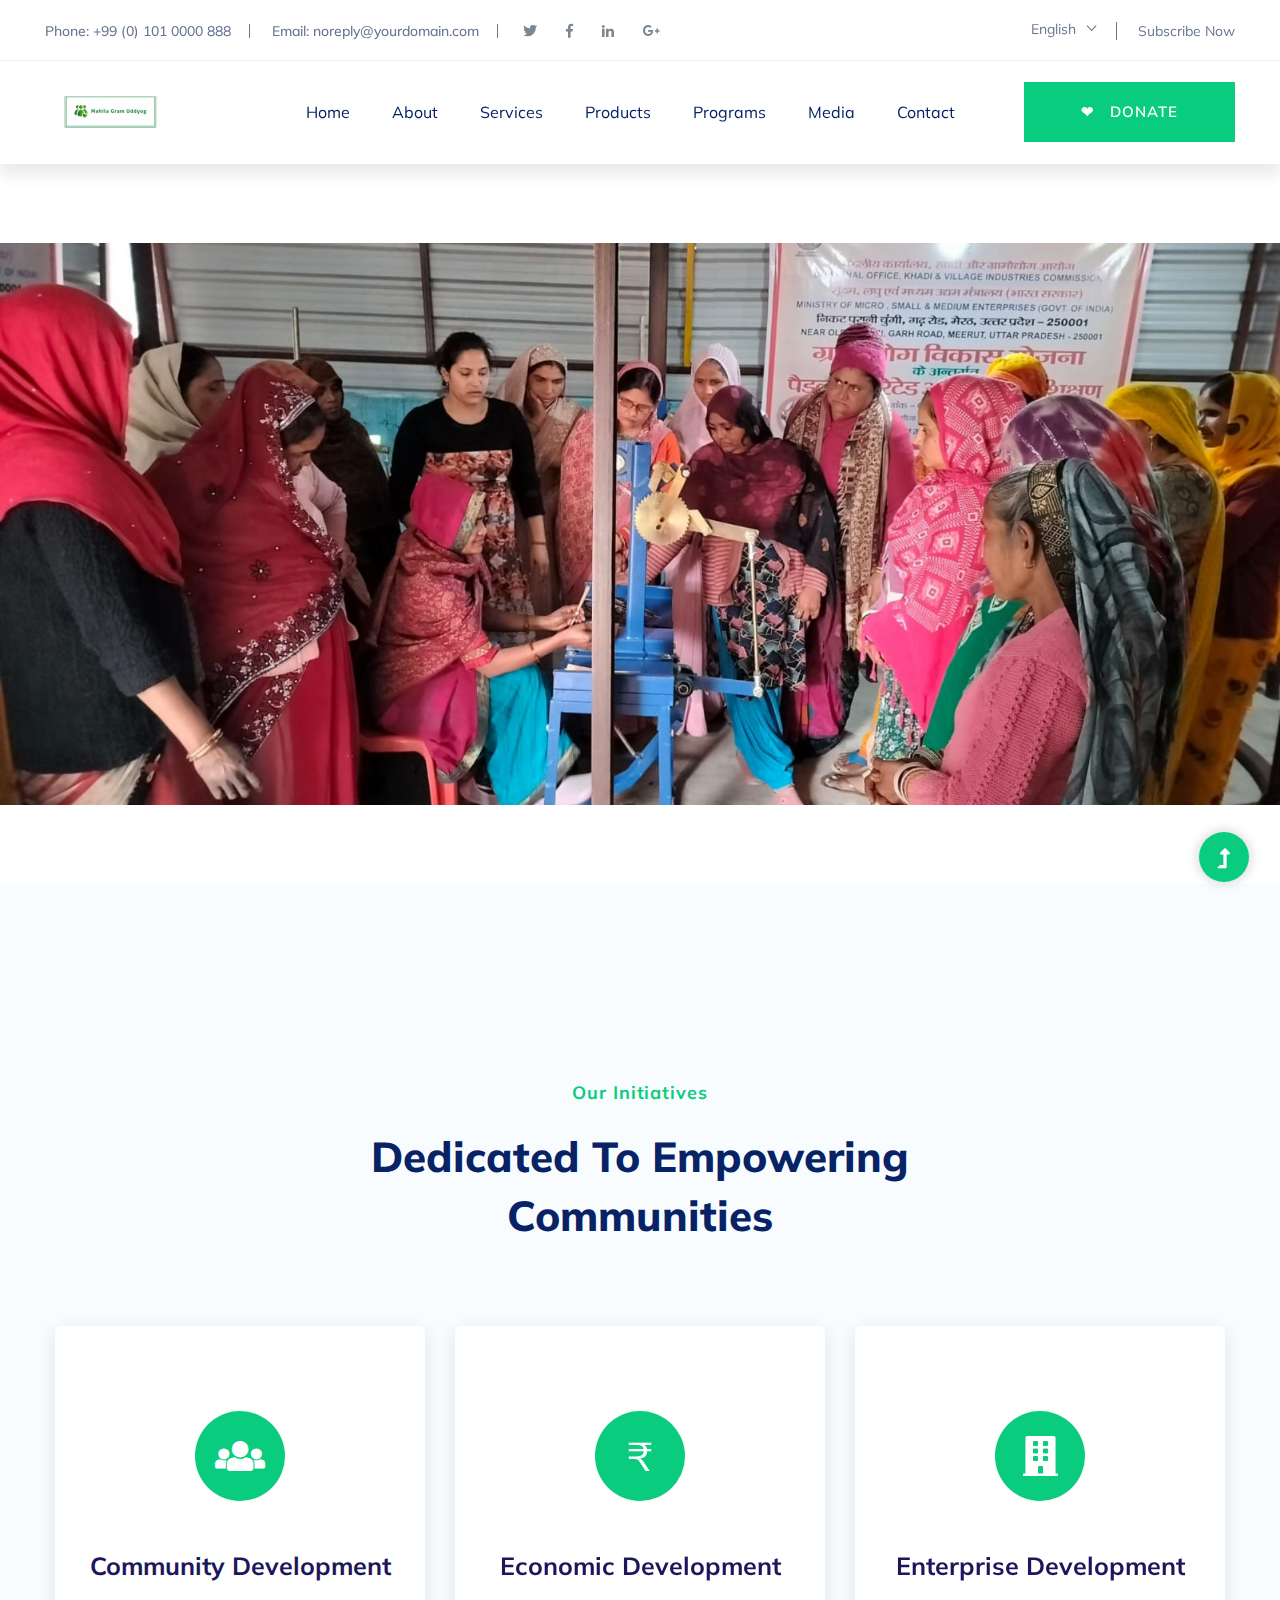
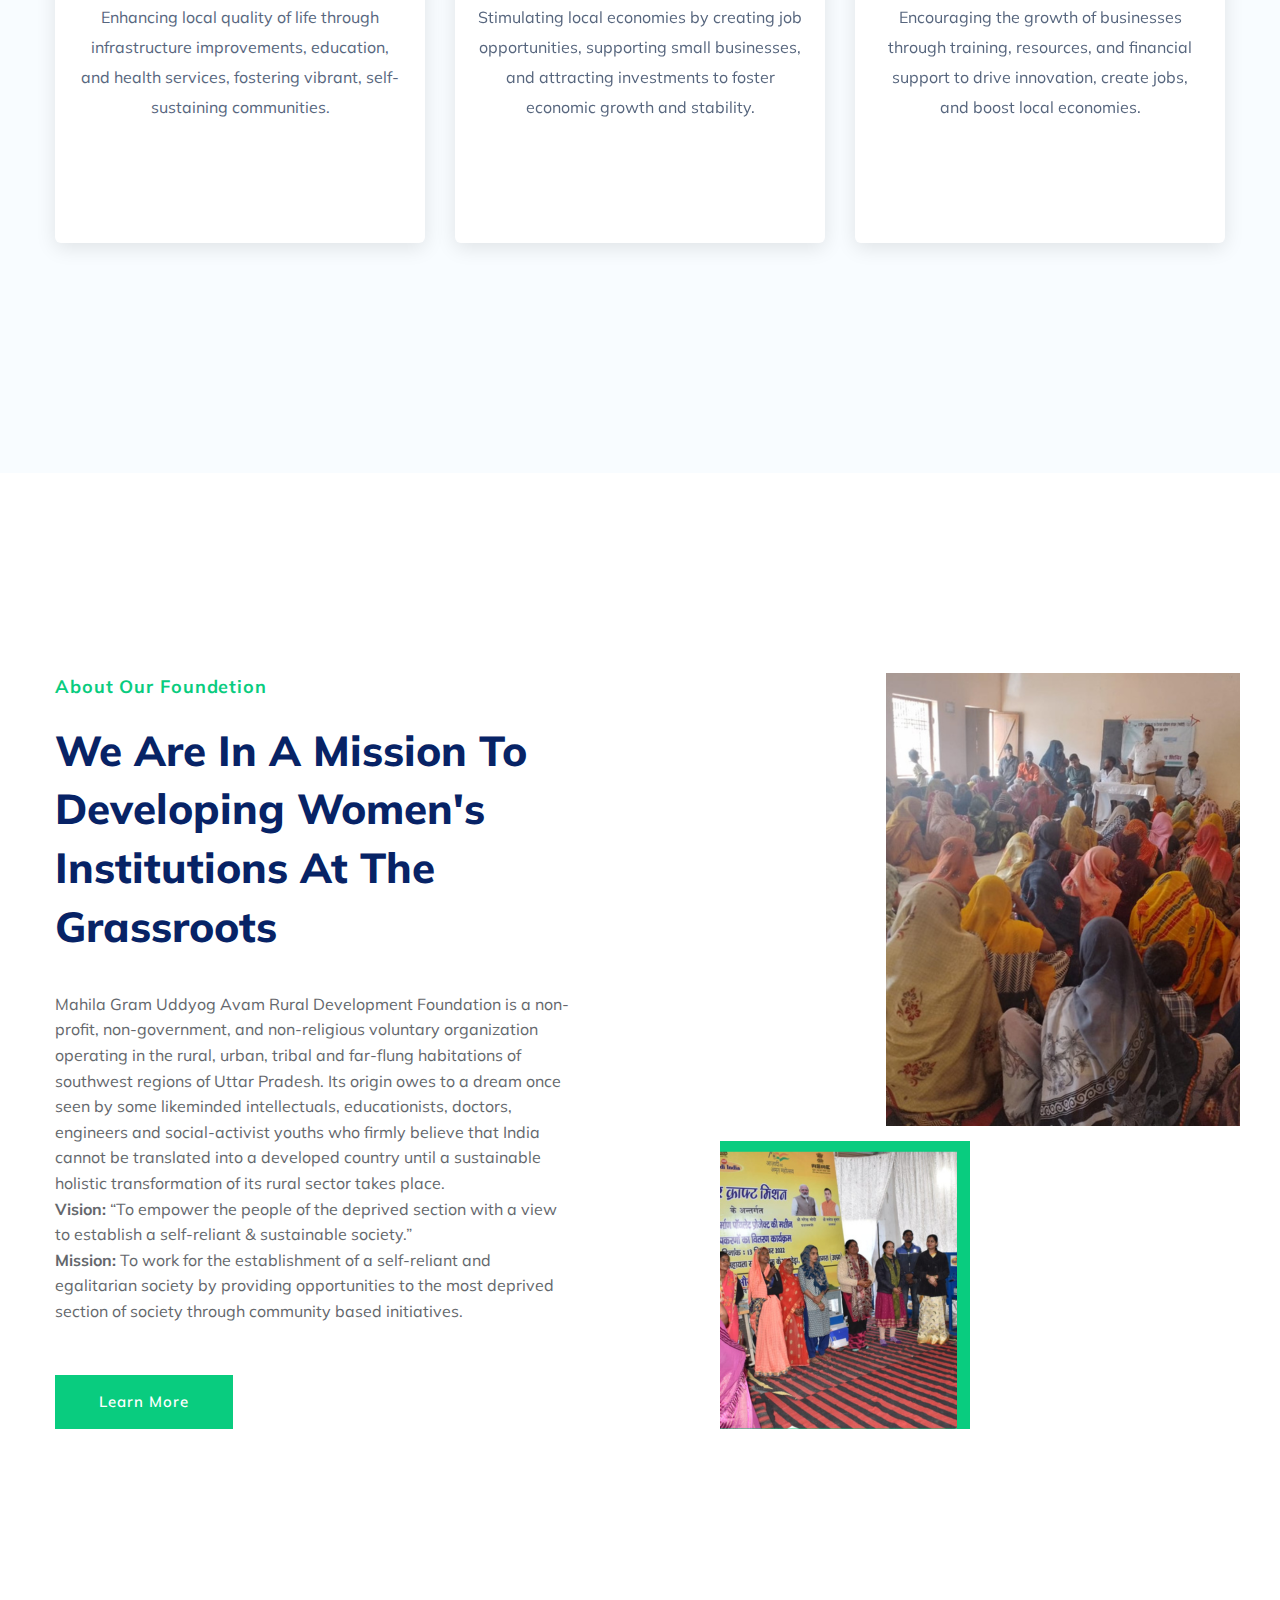
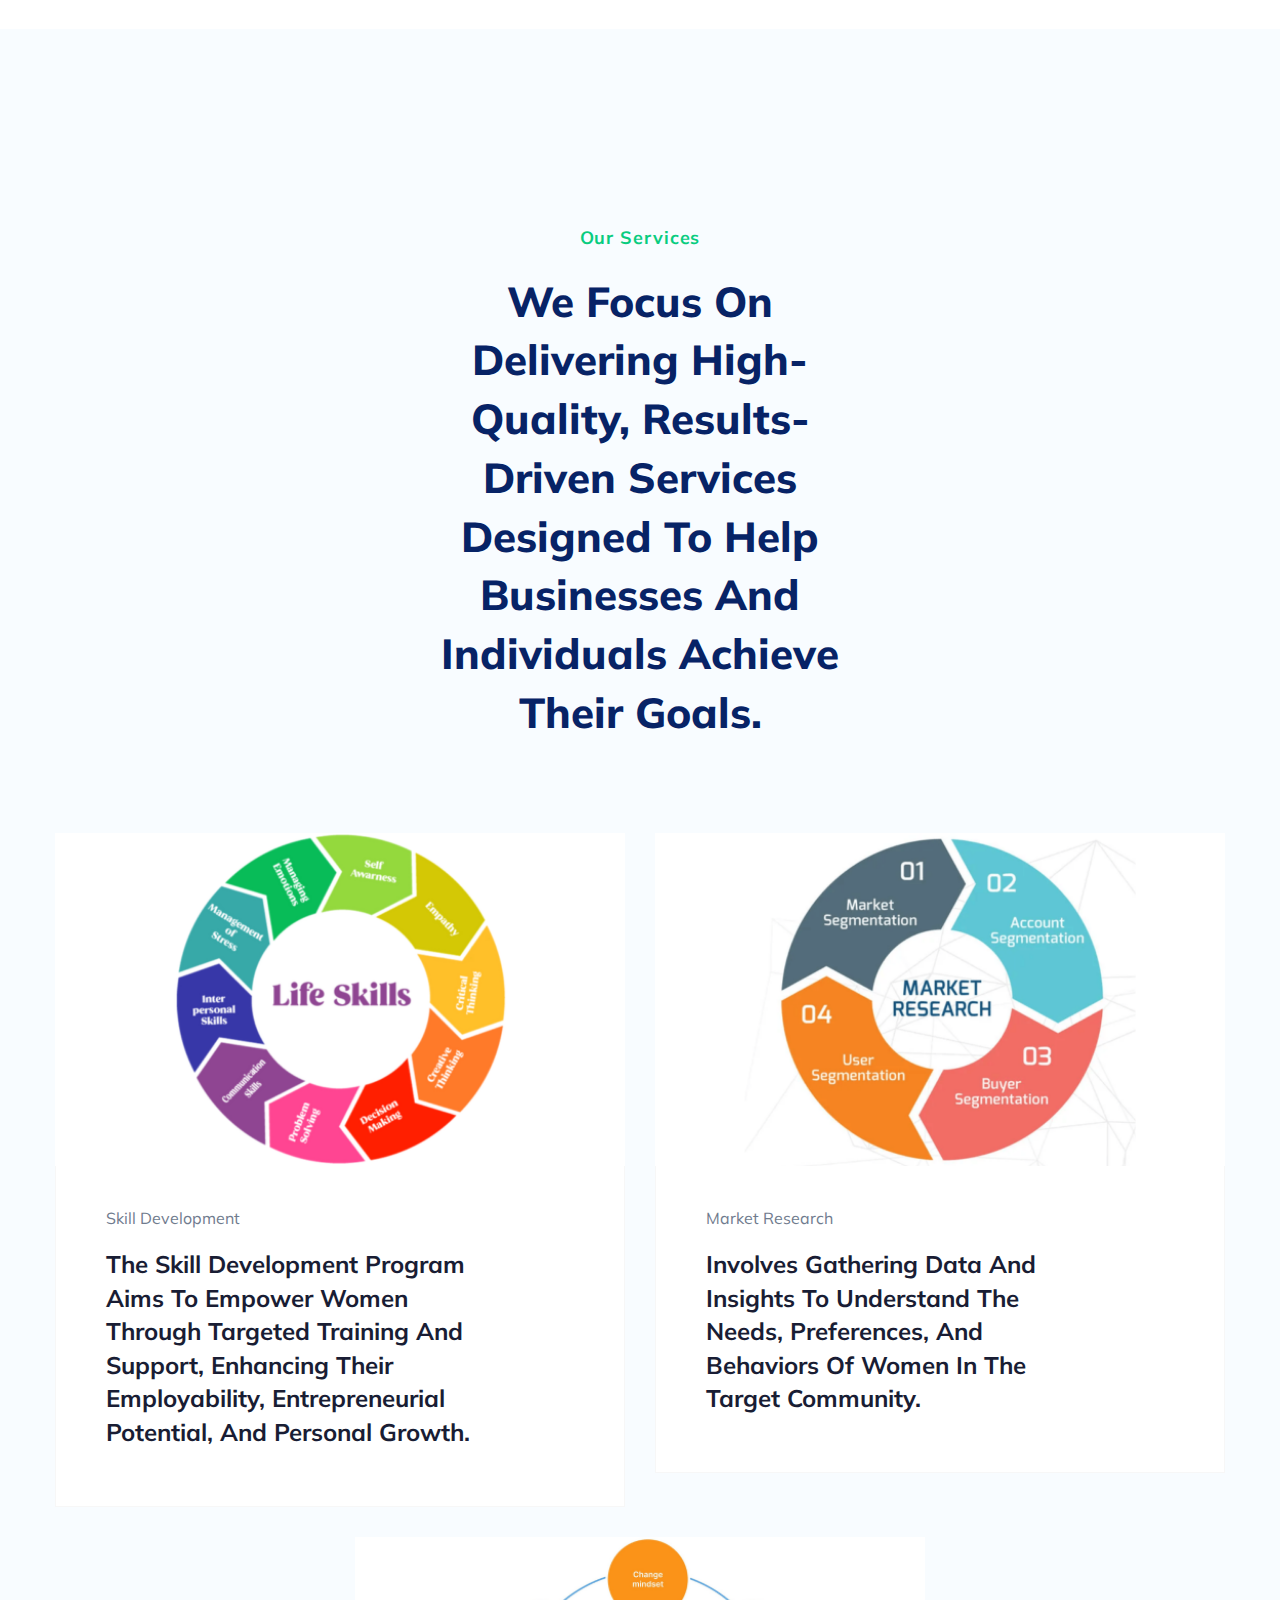
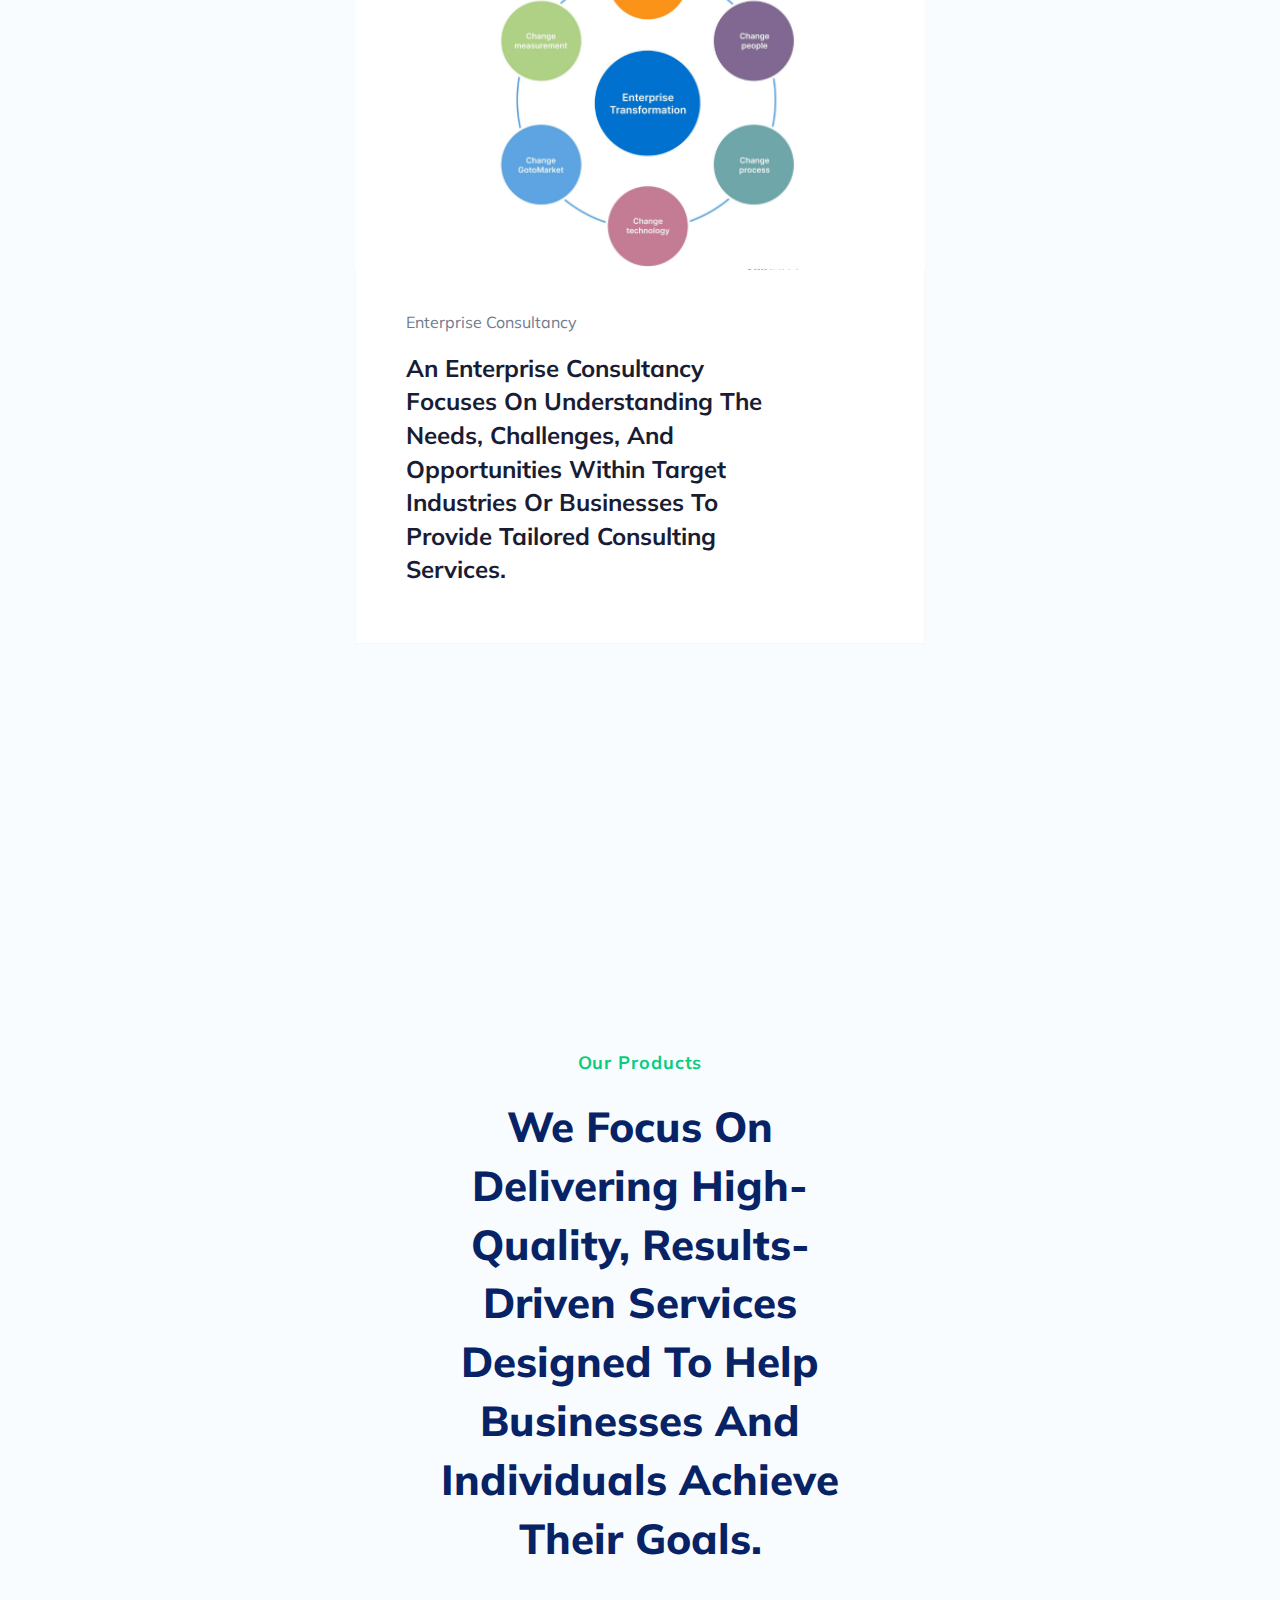
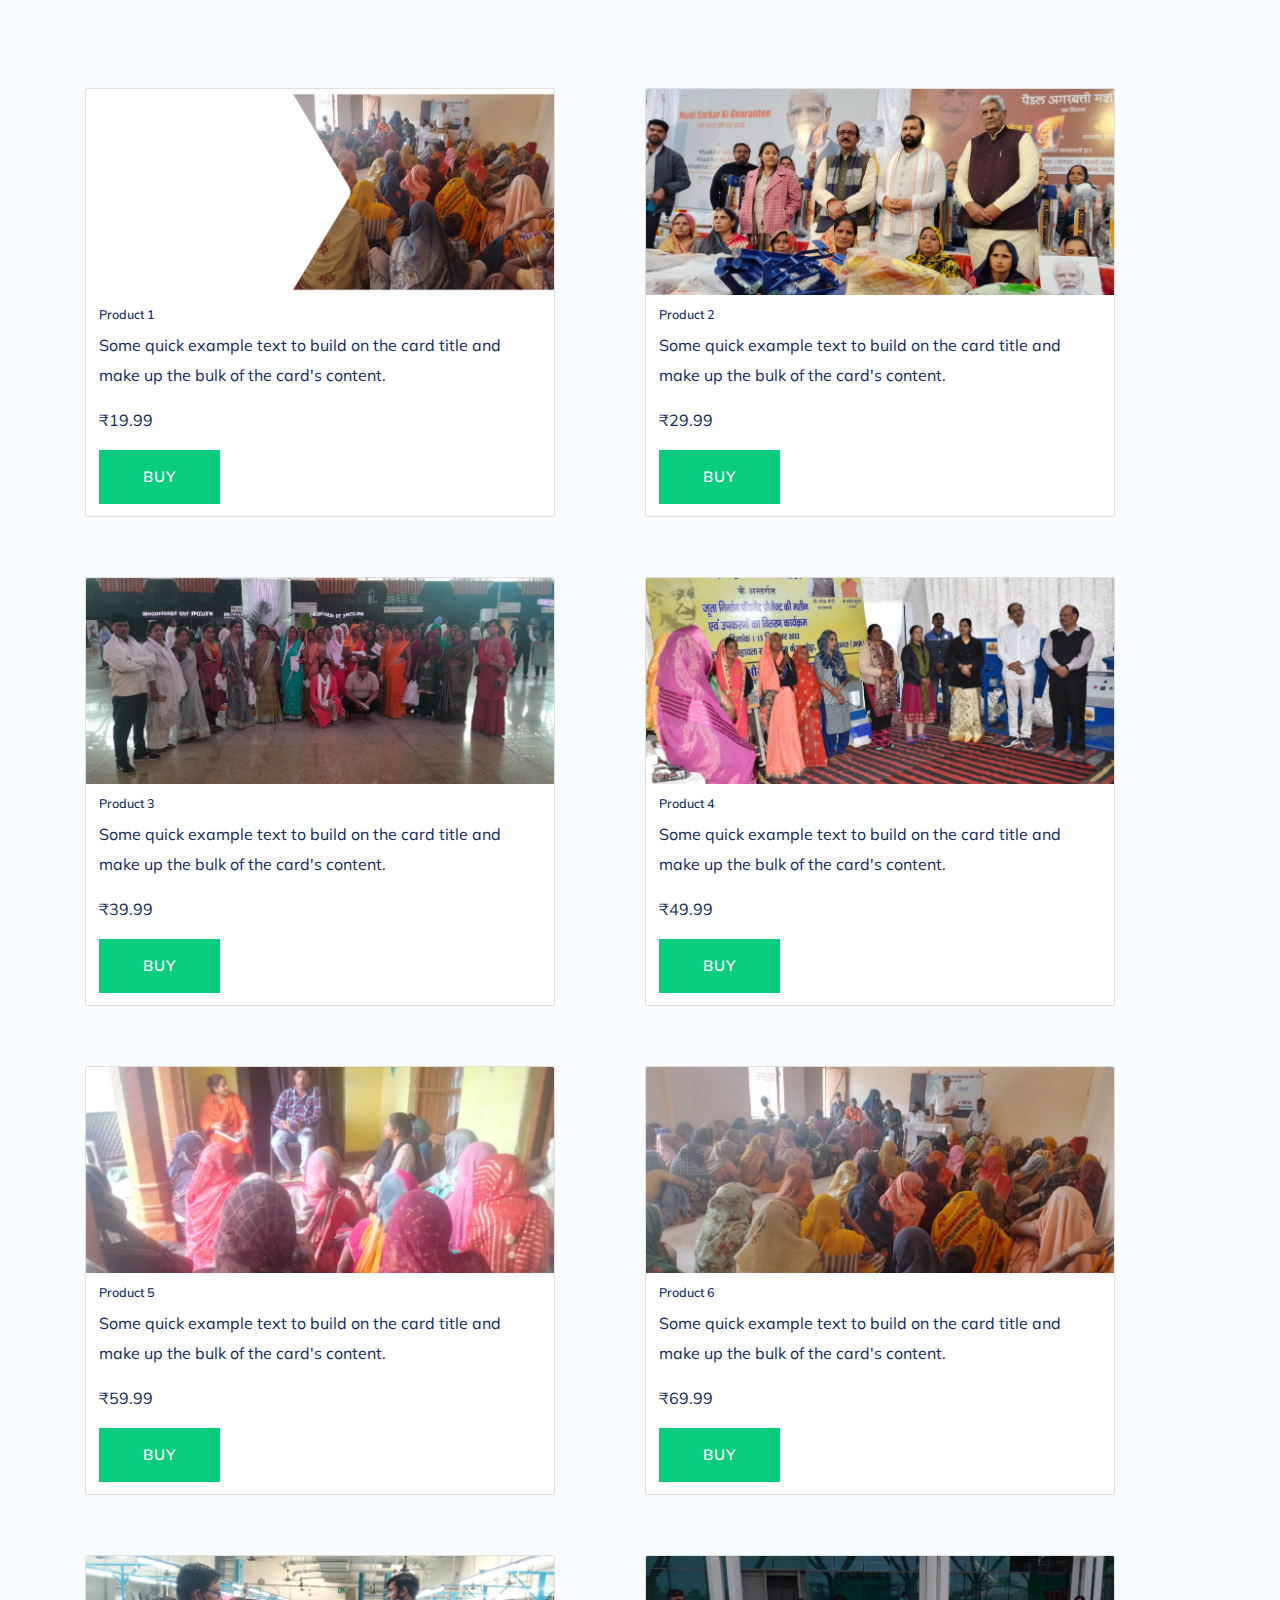
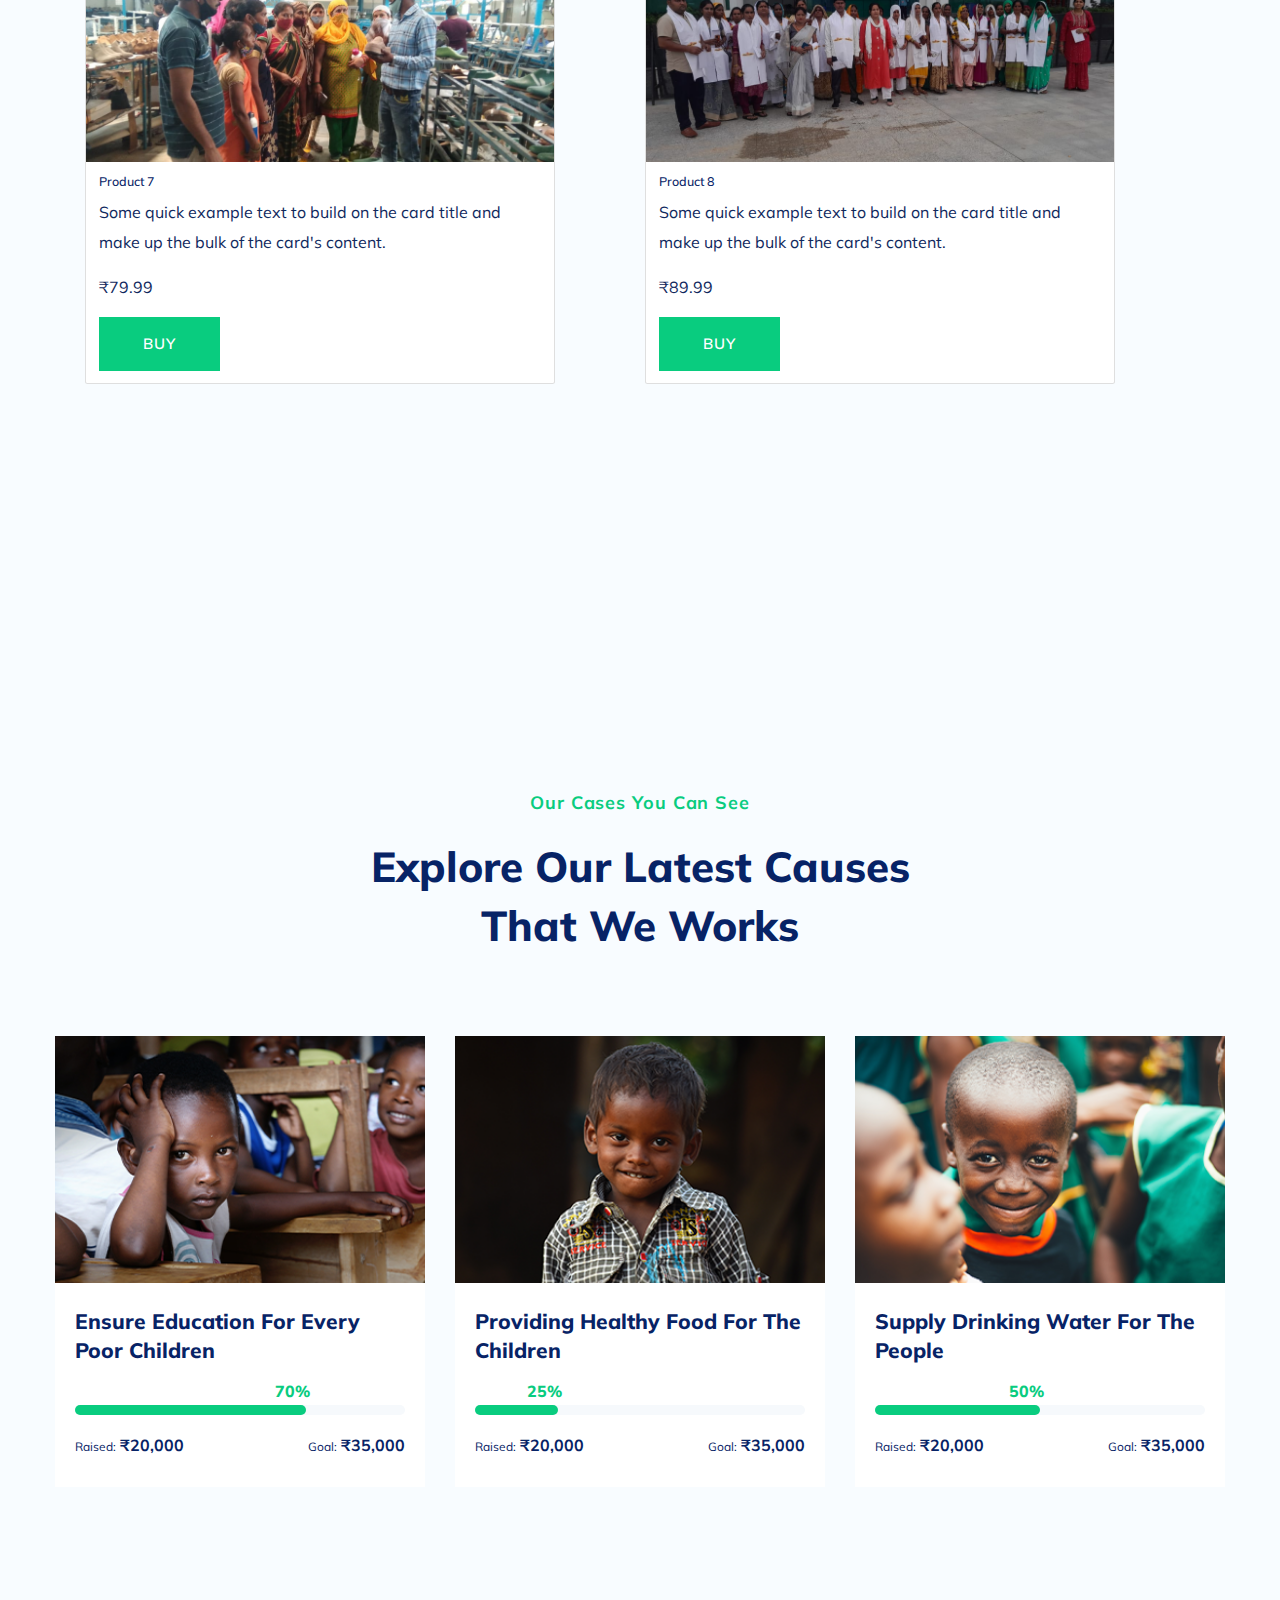
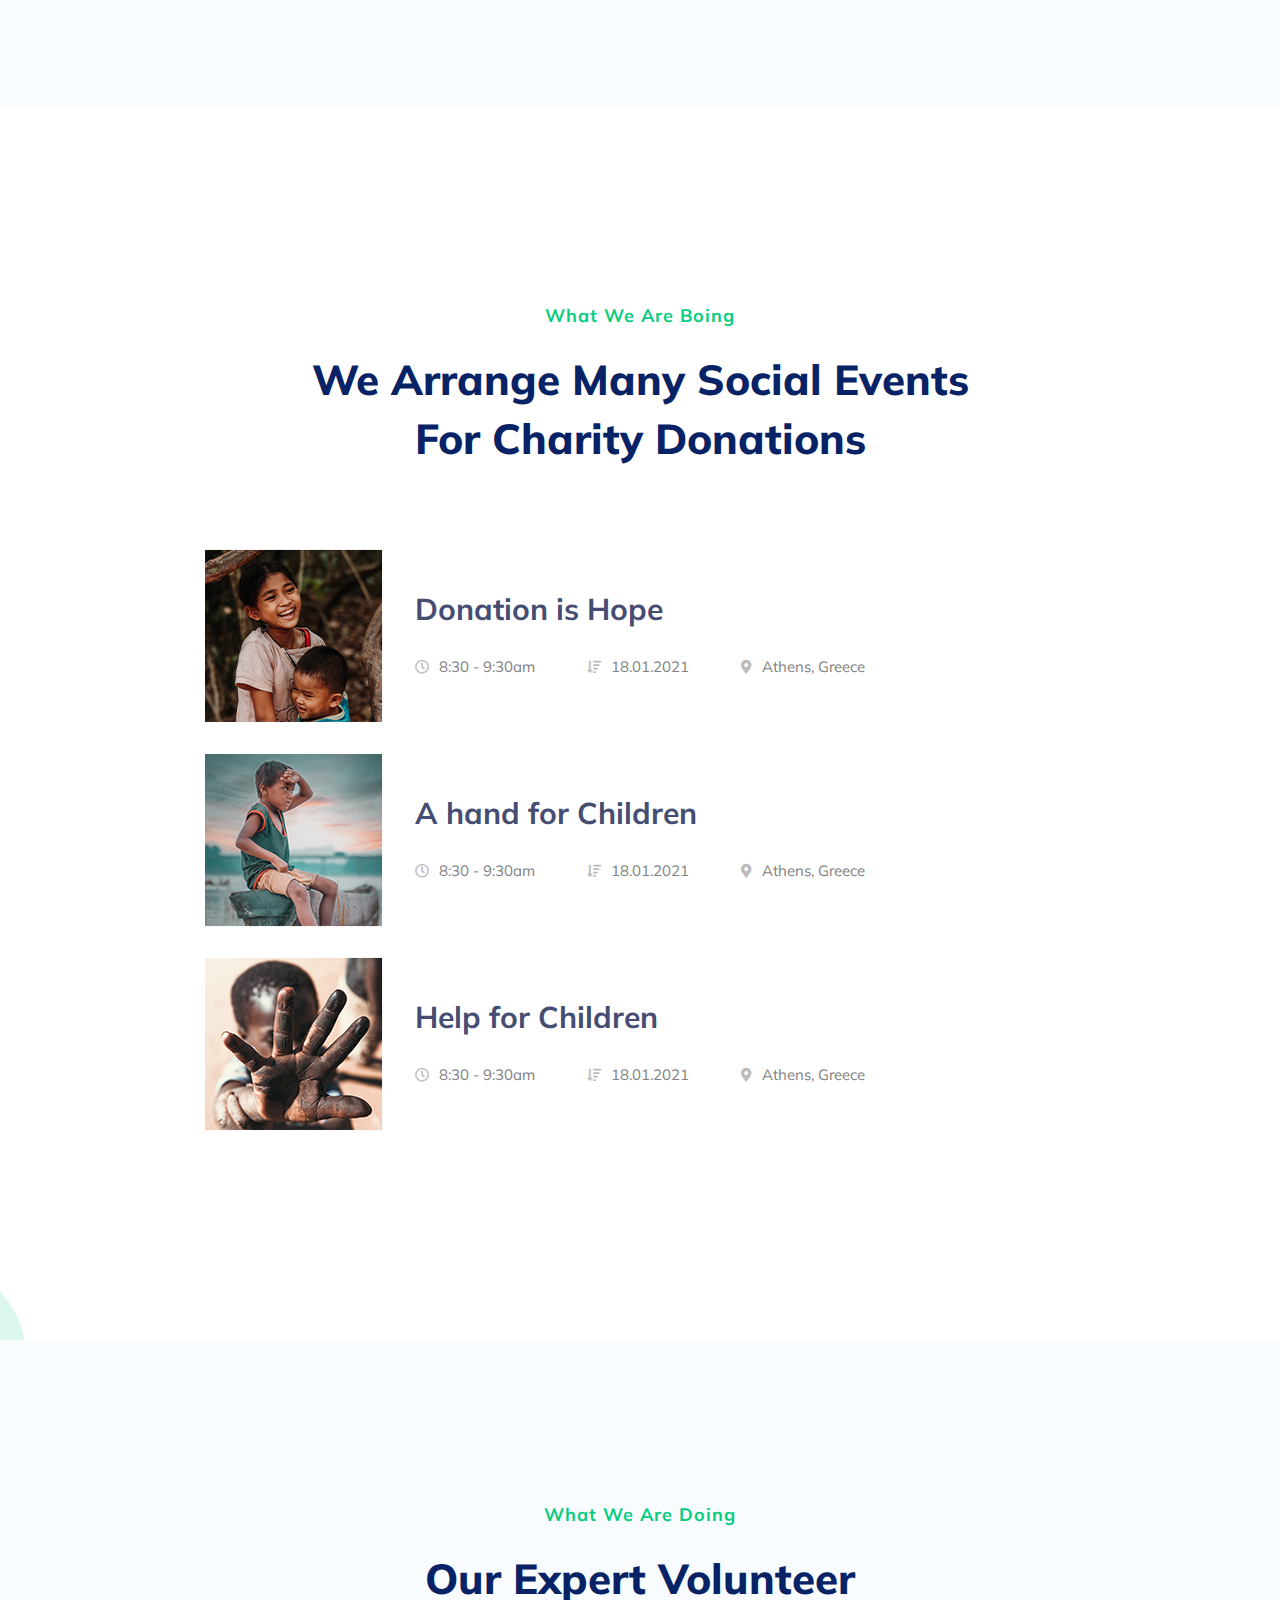
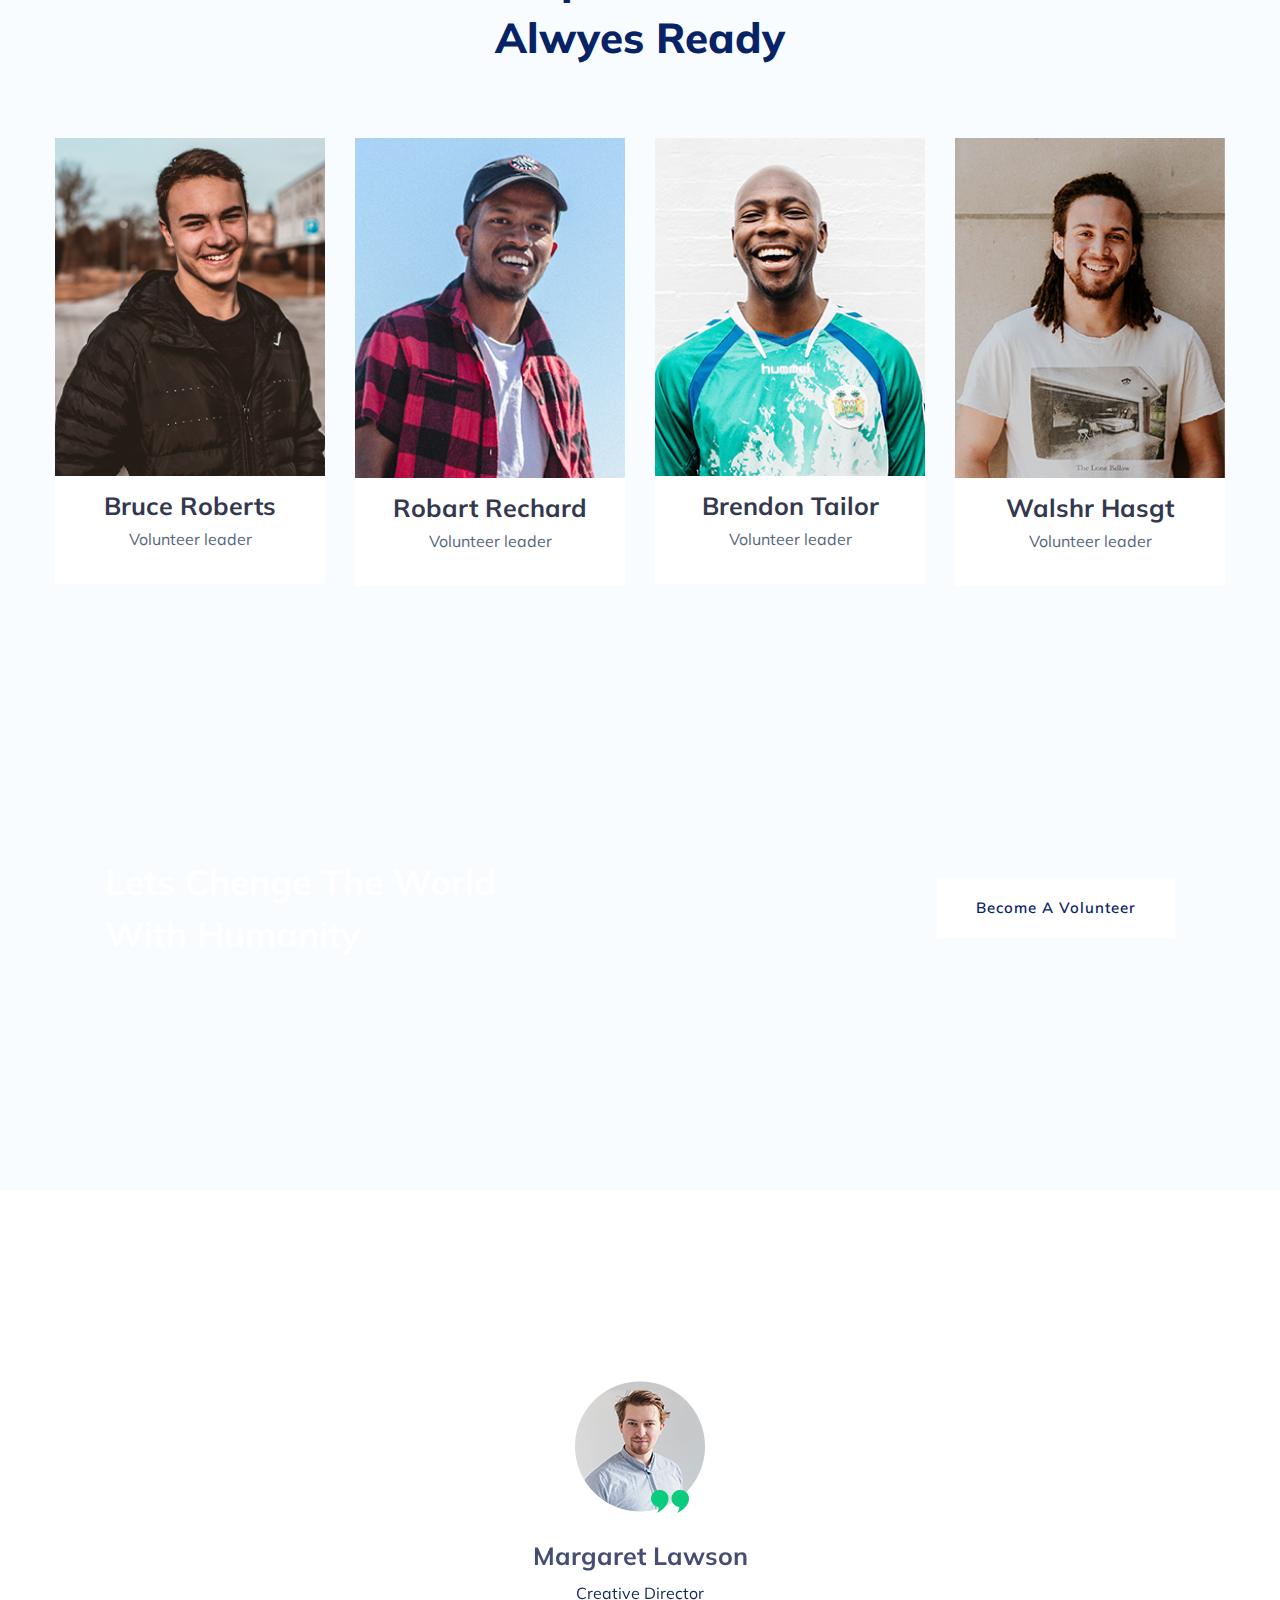
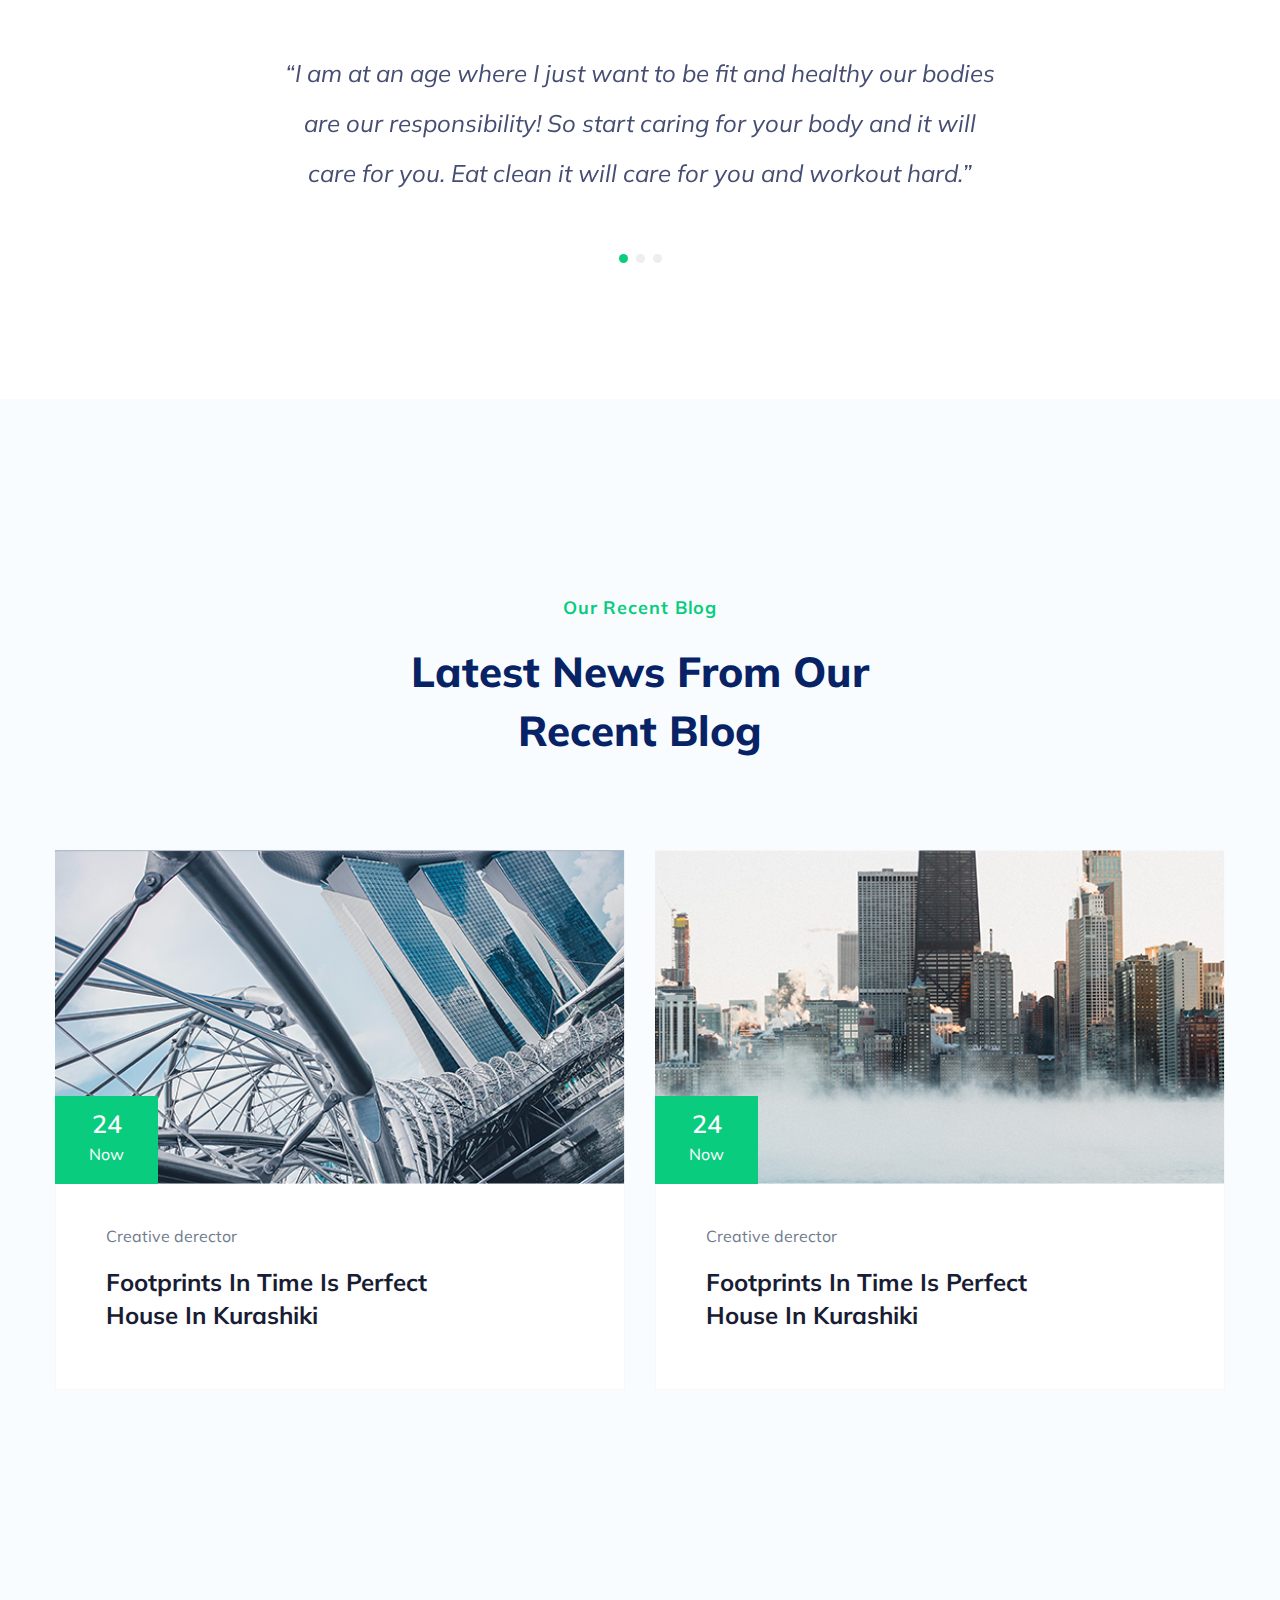
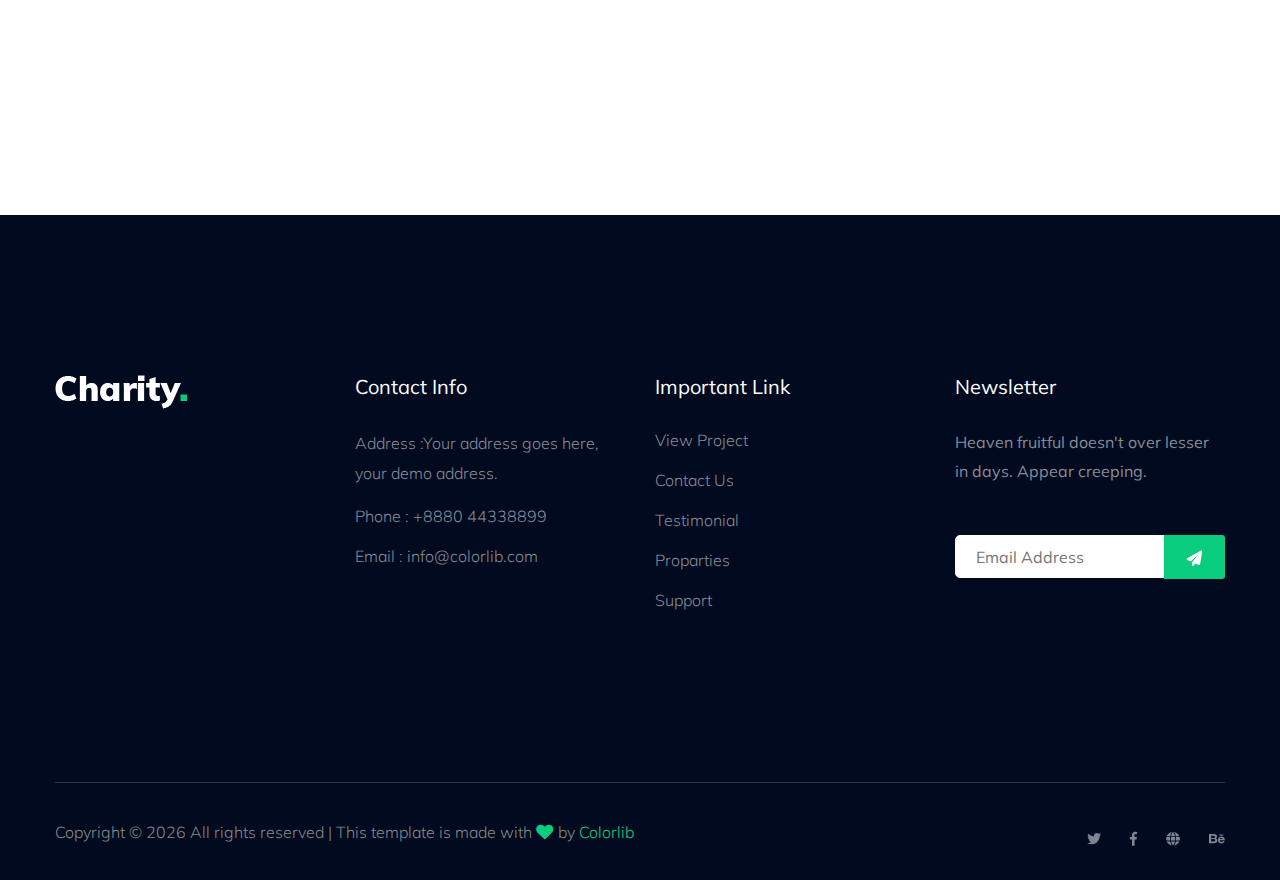
==== commit 238f2374: "msg" ====
--- a/index.html
+++ b/index.html
@@ -139,101 +139,103 @@
         <!-- Header End -->
     </header>
     <!-- header end -->
-    <div class="slider-area">
-        <div class="slider">
-            <!-- Slide 1 -->
-            <div class="slide active" style="background-image: url('assets/img/hero/11.png');">
-                <!-- <div class="caption">
-                    <h1>
-                        <bold>Welcome</bold>
-                    </h1>
-                    <p>Mahila Gram Uddyog Avam Rural Development Foundation empowers women in rural areas through
-                        skill development, microfinance, and community outreach.</p>
-                    <div class="hero-btn">
-                        <a href="industries.html" class="btn hero-btn mb-10"><strong>&#10084;</strong> &nbsp;
-                            DONATE</a>
-                        <a href="industries.html" class="cal-btn ml-15">
-                            <i class="flaticon-null"></i>
-                            <p>+12 1325 41</p>
-                        </a>
-                    </div>
-                </div> -->
-            </div>
-            <!-- Slide 2 -->
-            <div class="slide" style="background-image: url('assets/img/hero/1.png');">
-                <!-- <div class="caption">
-                    <h1>Welcome</h1>
-                    <p>Mahila Gram Uddyog Avam Rural Development Foundation empowers women in rural areas through skill development, microfinance, and community outreach.</p>
-                    <div class="hero-btn">
-                        <a href="industries.html" class="btn hero-btn mb-10"><strong>&#10084;</strong> &nbsp;
-                            DONATE</a>
-                        <a href="industries.html" class="cal-btn ml-15">
-                            <i class="flaticon-null"></i>
-                            <p>+12 1325 41</p>
-                        </a>
-                    </div>
-                </div> -->
-            </div>
-            <!-- Slide 3 -->
-            <div class="slide" style="background-image: url('assets/img/hero/2.png');">
-                <!-- <div class="caption">
-                    <h1>Welcome</h1>
-                    <p>Mahila Gram Uddyog Avam Rural Development Foundation empowers women in rural areas through skill development, microfinance, and community outreach.</p>
-                    <div class="hero-btn">
-                        <a href="industries.html" class="btn hero-btn mb-10"><strong>&#10084;</strong> &nbsp;
-                            DONATE</a>
-                        <a href="industries.html" class="cal-btn ml-15">
-                            <i class="flaticon-null"></i>
-                            <p>+12 1325 41</p>
-                        </a>
-                    </div>
-                </div> -->
-            </div>
-            <!-- Slide 4 -->
-            <div class="slide" style="background-image: url('assets/img/hero/3.png');">
-                <!-- <div class="caption">
-                    <h1>Welcome</h1>
-                    <p>Mahila Gram Uddyog Avam Rural Development Foundation empowers women in rural areas through skill development, microfinance, and community outreach.</p>
-                    <div class="hero-btn">
-                        <a href="industries.html" class="btn hero-btn mb-10"><strong>&#10084;</strong> &nbsp; DONATE</a>
-                        <a href="industries.html" class="cal-btn ml-15">
-                            <i class="flaticon-null"></i>
-                            <p>+12 1325 41</p>
-                        </a>
-                    </div>
-                </div> -->
-            </div>
-            <!-- Slide 5 -->
-            <div class="slide" style="background-image: url('assets/img/hero/4.png');">
-                <!-- <div class="caption">
-                    <h1>Welcome</h1>
-                    <p>Mahila Gram Uddyog Avam Rural Development Foundation empowers women in rural areas through skill development, microfinance, and community outreach.</p>
-                    <div class="hero-btn">
-                        <a href="industries.html" class="btn hero-btn mb-10"><strong>&#10084;</strong> &nbsp; DONATE</a>
-                        <a href="industries.html" class="cal-btn ml-15">
-                            <i class="flaticon-null"></i>
-                            <p>+12 1325 41</p>
-                        </a>
-                    </div>
-                </div> -->
-            </div>
-            <!-- Slide 6 -->
-            <div class="slide" style="background-image: url('assets/img/hero/5.png');">
-                <!-- <div class="caption">
-                    <h1>Welcome</h1>
-                    <p>Mahila Gram Uddyog Avam Rural Development Foundation empowers women in rural areas through skill development, microfinance, and community outreach.</p>
-                    <div class="hero-btn">
-                        <a href="industries.html" class="btn hero-btn mb-10"><strong>&#10084;</strong> &nbsp; DONATE</a>
-                        <a href="industries.html" class="cal-btn ml-15">
-                            <i class="flaticon-null"></i>
-                            <p>+12 1325 41</p>
-                        </a>
-                    </div>
-                </div> -->
+    <main>
+
+        <div class="slider-area">
+            <div class="slider">
+                <!-- Slide 1 -->
+                <div class="slide active" style="background-image: url('assets/img/hero/11.png');">
+                    <!-- <div class="caption">
+                        <h1>
+                            <bold>Welcome</bold>
+                        </h1>
+                        <p>Mahila Gram Uddyog Avam Rural Development Foundation empowers women in rural areas through
+                            skill development, microfinance, and community outreach.</p>
+                        <div class="hero-btn">
+                            <a href="industries.html" class="btn hero-btn mb-10"><strong>&#10084;</strong> &nbsp;
+                                DONATE</a>
+                            <a href="industries.html" class="cal-btn ml-15">
+                                <i class="flaticon-null"></i>
+                                <p>+12 1325 41</p>
+                            </a>
+                        </div>
+                    </div> -->
+                </div>
+                <!-- Slide 2 -->
+                <div class="slide" style="background-image: url('assets/img/hero/1.png');">
+                    <!-- <div class="caption">
+                        <h1>Welcome</h1>
+                        <p>Mahila Gram Uddyog Avam Rural Development Foundation empowers women in rural areas through skill development, microfinance, and community outreach.</p>
+                        <div class="hero-btn">
+                            <a href="industries.html" class="btn hero-btn mb-10"><strong>&#10084;</strong> &nbsp;
+                                DONATE</a>
+                            <a href="industries.html" class="cal-btn ml-15">
+                                <i class="flaticon-null"></i>
+                                <p>+12 1325 41</p>
+                            </a>
+                        </div>
+                    </div> -->
+                </div>
+                <!-- Slide 3 -->
+                <div class="slide" style="background-image: url('assets/img/hero/2.png');">
+                    <!-- <div class="caption">
+                        <h1>Welcome</h1>
+                        <p>Mahila Gram Uddyog Avam Rural Development Foundation empowers women in rural areas through skill development, microfinance, and community outreach.</p>
+                        <div class="hero-btn">
+                            <a href="industries.html" class="btn hero-btn mb-10"><strong>&#10084;</strong> &nbsp;
+                                DONATE</a>
+                            <a href="industries.html" class="cal-btn ml-15">
+                                <i class="flaticon-null"></i>
+                                <p>+12 1325 41</p>
+                            </a>
+                        </div>
+                    </div> -->
+                </div>
+                <!-- Slide 4 -->
+                <div class="slide" style="background-image: url('assets/img/hero/3.png');">
+                    <!-- <div class="caption">
+                        <h1>Welcome</h1>
+                        <p>Mahila Gram Uddyog Avam Rural Development Foundation empowers women in rural areas through skill development, microfinance, and community outreach.</p>
+                        <div class="hero-btn">
+                            <a href="industries.html" class="btn hero-btn mb-10"><strong>&#10084;</strong> &nbsp; DONATE</a>
+                            <a href="industries.html" class="cal-btn ml-15">
+                                <i class="flaticon-null"></i>
+                                <p>+12 1325 41</p>
+                            </a>
+                        </div>
+                    </div> -->
+                </div>
+                <!-- Slide 5 -->
+                <div class="slide" style="background-image: url('assets/img/hero/4.png');">
+                    <!-- <div class="caption">
+                        <h1>Welcome</h1>
+                        <p>Mahila Gram Uddyog Avam Rural Development Foundation empowers women in rural areas through skill development, microfinance, and community outreach.</p>
+                        <div class="hero-btn">
+                            <a href="industries.html" class="btn hero-btn mb-10"><strong>&#10084;</strong> &nbsp; DONATE</a>
+                            <a href="industries.html" class="cal-btn ml-15">
+                                <i class="flaticon-null"></i>
+                                <p>+12 1325 41</p>
+                            </a>
+                        </div>
+                    </div> -->
+                </div>
+                <!-- Slide 6 -->
+                <div class="slide" style="background-image: url('assets/img/hero/5.png');">
+                    <!-- <div class="caption">
+                        <h1>Welcome</h1>
+                        <p>Mahila Gram Uddyog Avam Rural Development Foundation empowers women in rural areas through skill development, microfinance, and community outreach.</p>
+                        <div class="hero-btn">
+                            <a href="industries.html" class="btn hero-btn mb-10"><strong>&#10084;</strong> &nbsp; DONATE</a>
+                            <a href="industries.html" class="cal-btn ml-15">
+                                <i class="flaticon-null"></i>
+                                <p>+12 1325 41</p>
+                            </a>
+                        </div>
+                    </div> -->
+                </div>
             </div>
         </div>
-    </div>
-    
+        
 
 
         <!-- Slider Area Start -->
@@ -308,20 +310,10 @@
                                 <h2>We Are In A Mission To Developing women's institutions at the grassroots
                                 </h2>
                             </div>
-                            <strong>Mahila Gram Uddyog Avam Rural Development Foundation is a non-profit,
-                                non-government, and non-religious voluntary organization operating in the rural, urban,
-                                tribal and far-flung habitations of southwest regions of Uttar Pradesh. Its origin owes
-                                to a dream once seen by some likeminded intellectuals, educationists, doctors, engineers
-                                and social-activist youths who firmly believe that India cannot be translated into a
-                                developed country until a sustainable holistic transformation of its rural sector takes
-                                place.
-                                <br>
-                                <strong>Vision:</strong> “To empower the people of the deprived section with a view to
-                                establish a self-reliant & sustainable society.”
-                                <br>
-                                <strong>Mission:</strong> To work for the establishment of a self-reliant and
-                                egalitarian society by providing opportunities to the most deprived section of society
-                                through community based initiatives.
+                            <p>Mahila Gram Uddyog Avam Rural Development Foundation is a non-profit, non-government, and non-religious voluntary organization operating in the rural, urban, tribal and far-flung habitations of southwest regions of Uttar Pradesh. Its origin owes to a dream once seen by some likeminded intellectuals, educationists, doctors, engineers and social-activist youths who firmly believe that India cannot be translated into a developed country until a sustainable holistic transformation of its rural sector takes place.<br>
+                                <strong>Vision:</strong> “To empower the people of the deprived section with a view to establish a self-reliant & sustainable society.”<br>
+                                <strong>Mission: </strong>
+                                To work for the establishment of a self-reliant and egalitarian society by providing opportunities to the most deprived section of society through community based initiatives. 
                                 </p>
                         </div>
                         <a href="about.html" class="btn">Learn More</a>
@@ -433,7 +425,7 @@
                 <div class="row g-4">
                     <!-- Product Card 1 -->
                     <div class="col-md-5 m-5">
-                        <div class="card">
+                        <div class="card" >
                             <img class="card-img-top" src="assets/img/hero/0.png" alt="Product Image">
                             <div class="card-body">
                                 <h5 class="card-title">Product 1</h5>
@@ -447,7 +439,7 @@
 
                     <!-- Product Card 2 -->
                     <div class="col-md-5 m-5">
-                        <div class="card">
+                        <div class="card" >
                             <img class="card-img-top" src="assets/img/hero/1.png" alt="Product Image">
                             <div class="card-body">
                                 <h5 class="card-title">Product 2</h5>
@@ -461,7 +453,7 @@
 
                     <!-- Product Card 3 -->
                     <div class="col-md-5 m-5">
-                        <div class="card">
+                        <div class="card" >
                             <img class="card-img-top" src="assets/img/hero/2.png" alt="Product Image">
                             <div class="card-body">
                                 <h5 class="card-title">Product 3</h5>
@@ -475,7 +467,7 @@
 
                     <!-- Product Card 4 -->
                     <div class="col-md-5 m-5">
-                        <div class="card">
+                        <div class="card" >
                             <img class="card-img-top" src="assets/img/hero/3.png" alt="Product Image">
                             <div class="card-body">
                                 <h5 class="card-title">Product 4</h5>
@@ -489,7 +481,7 @@
 
                     <!-- Product Card 5 -->
                     <div class="col-md-5 m-5">
-                        <div class="card">
+                        <div class="card" >
                             <img class="card-img-top" src="assets/img/hero/4.png" alt="Product Image">
                             <div class="card-body">
                                 <h5 class="card-title">Product 5</h5>
@@ -503,7 +495,7 @@
 
                     <!-- Product Card 6 -->
                     <div class="col-md-5 m-5">
-                        <div class="card">
+                        <div class="card" >
                             <img class="card-img-top" src="assets/img/hero/5.png" alt="Product Image">
                             <div class="card-body">
                                 <h5 class="card-title">Product 6</h5>
@@ -517,7 +509,7 @@
 
                     <!-- Product Card 7 -->
                     <div class="col-md-5 m-5">
-                        <div class="card">
+                        <div class="card" >
                             <img class="card-img-top" src="assets/img/hero/6.png" alt="Product Image">
                             <div class="card-body">
                                 <h5 class="card-title">Product 7</h5>
@@ -531,7 +523,7 @@
 
                     <!-- Product Card 8 -->
                     <div class="col-md-5 m-5">
-                        <div class="card">
+                        <div class="card" >
                             <img class="card-img-top" src="assets/img/hero/7.png" alt="Product Image">
                             <div class="card-body">
                                 <h5 class="card-title">Product 8</h5>
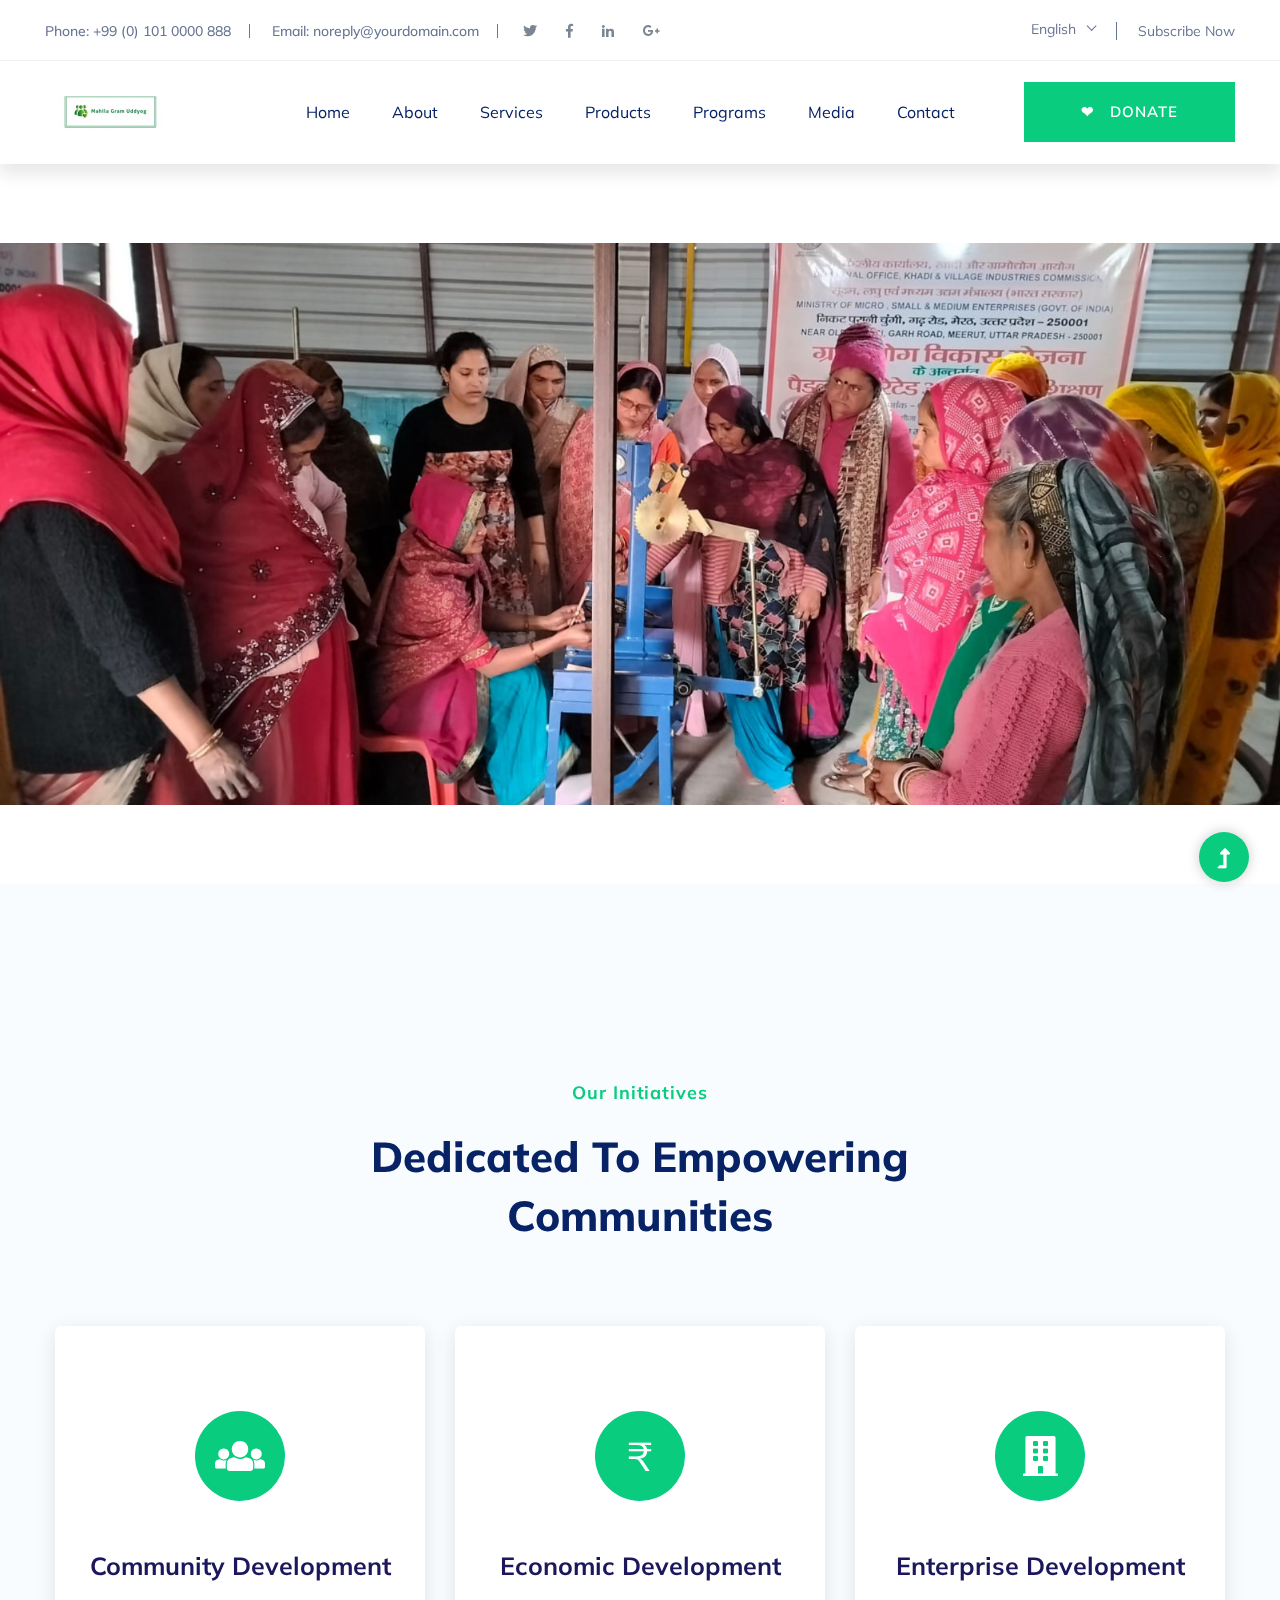
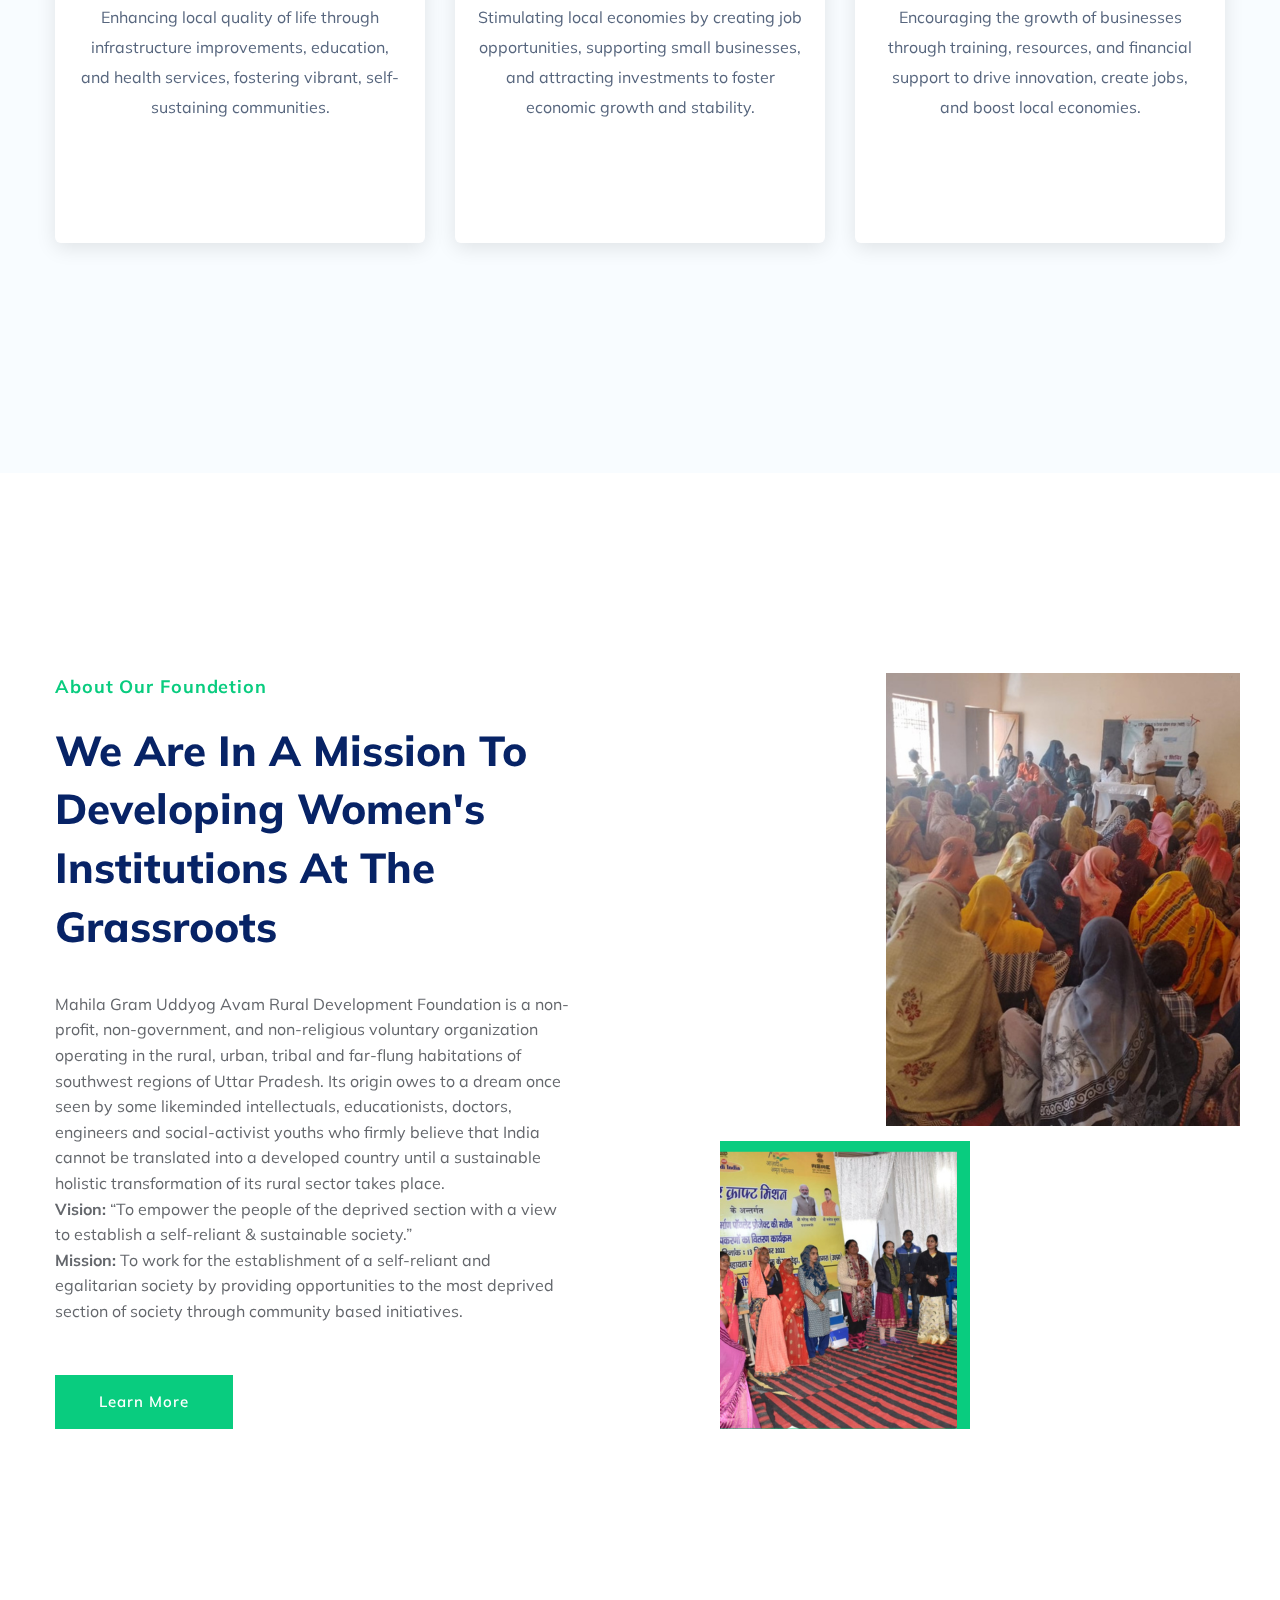
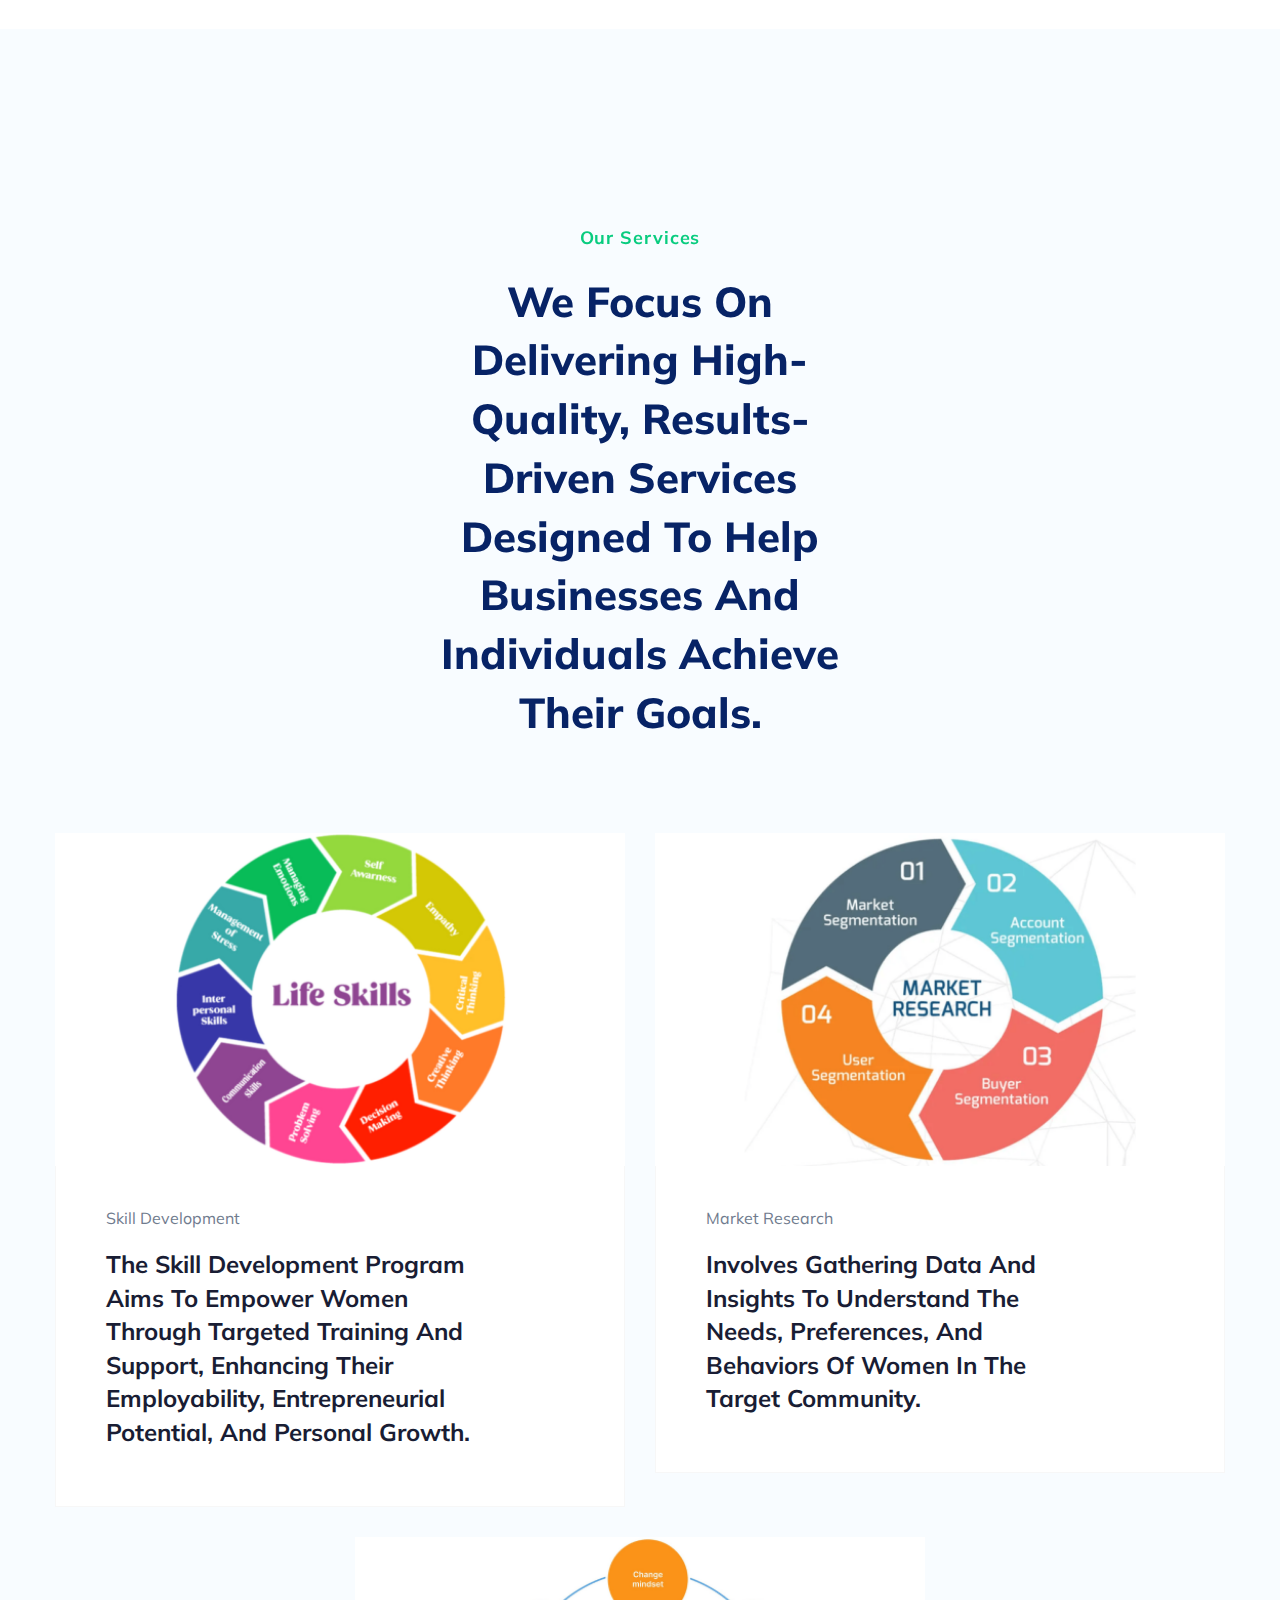
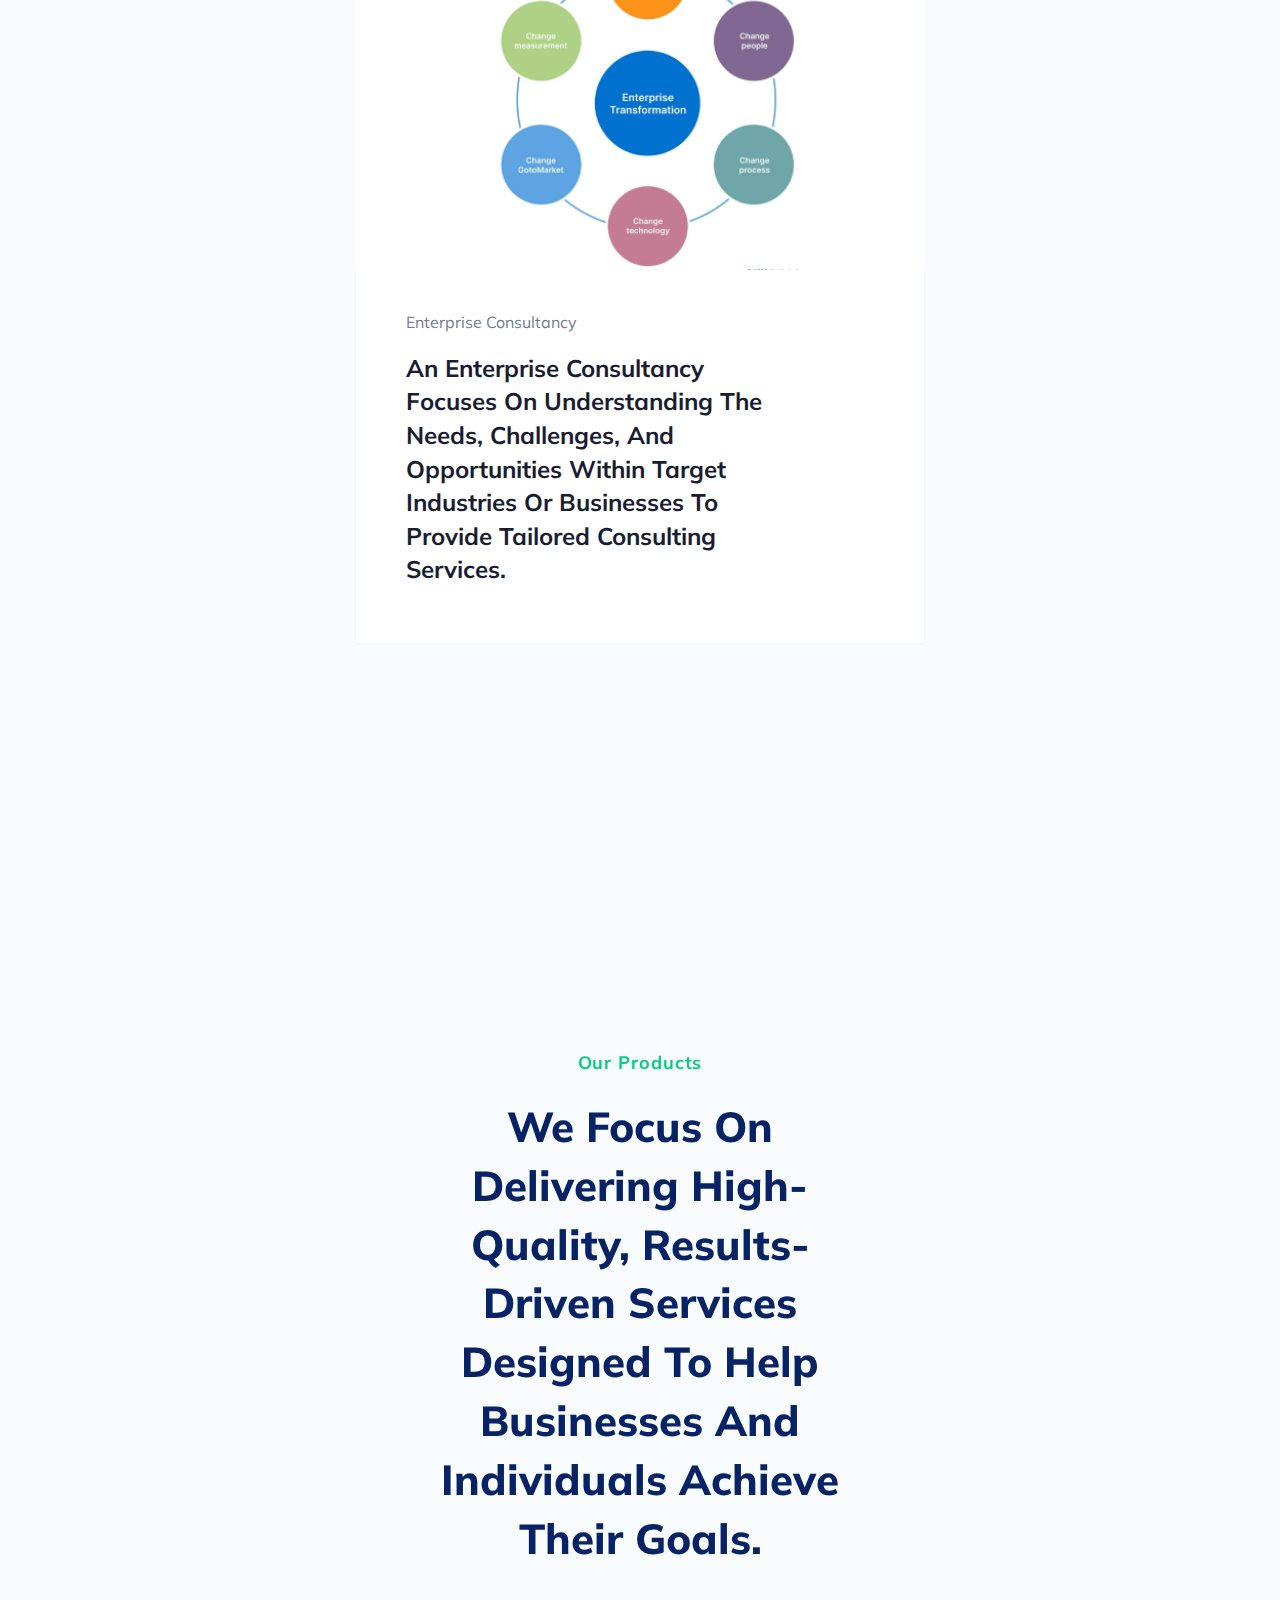
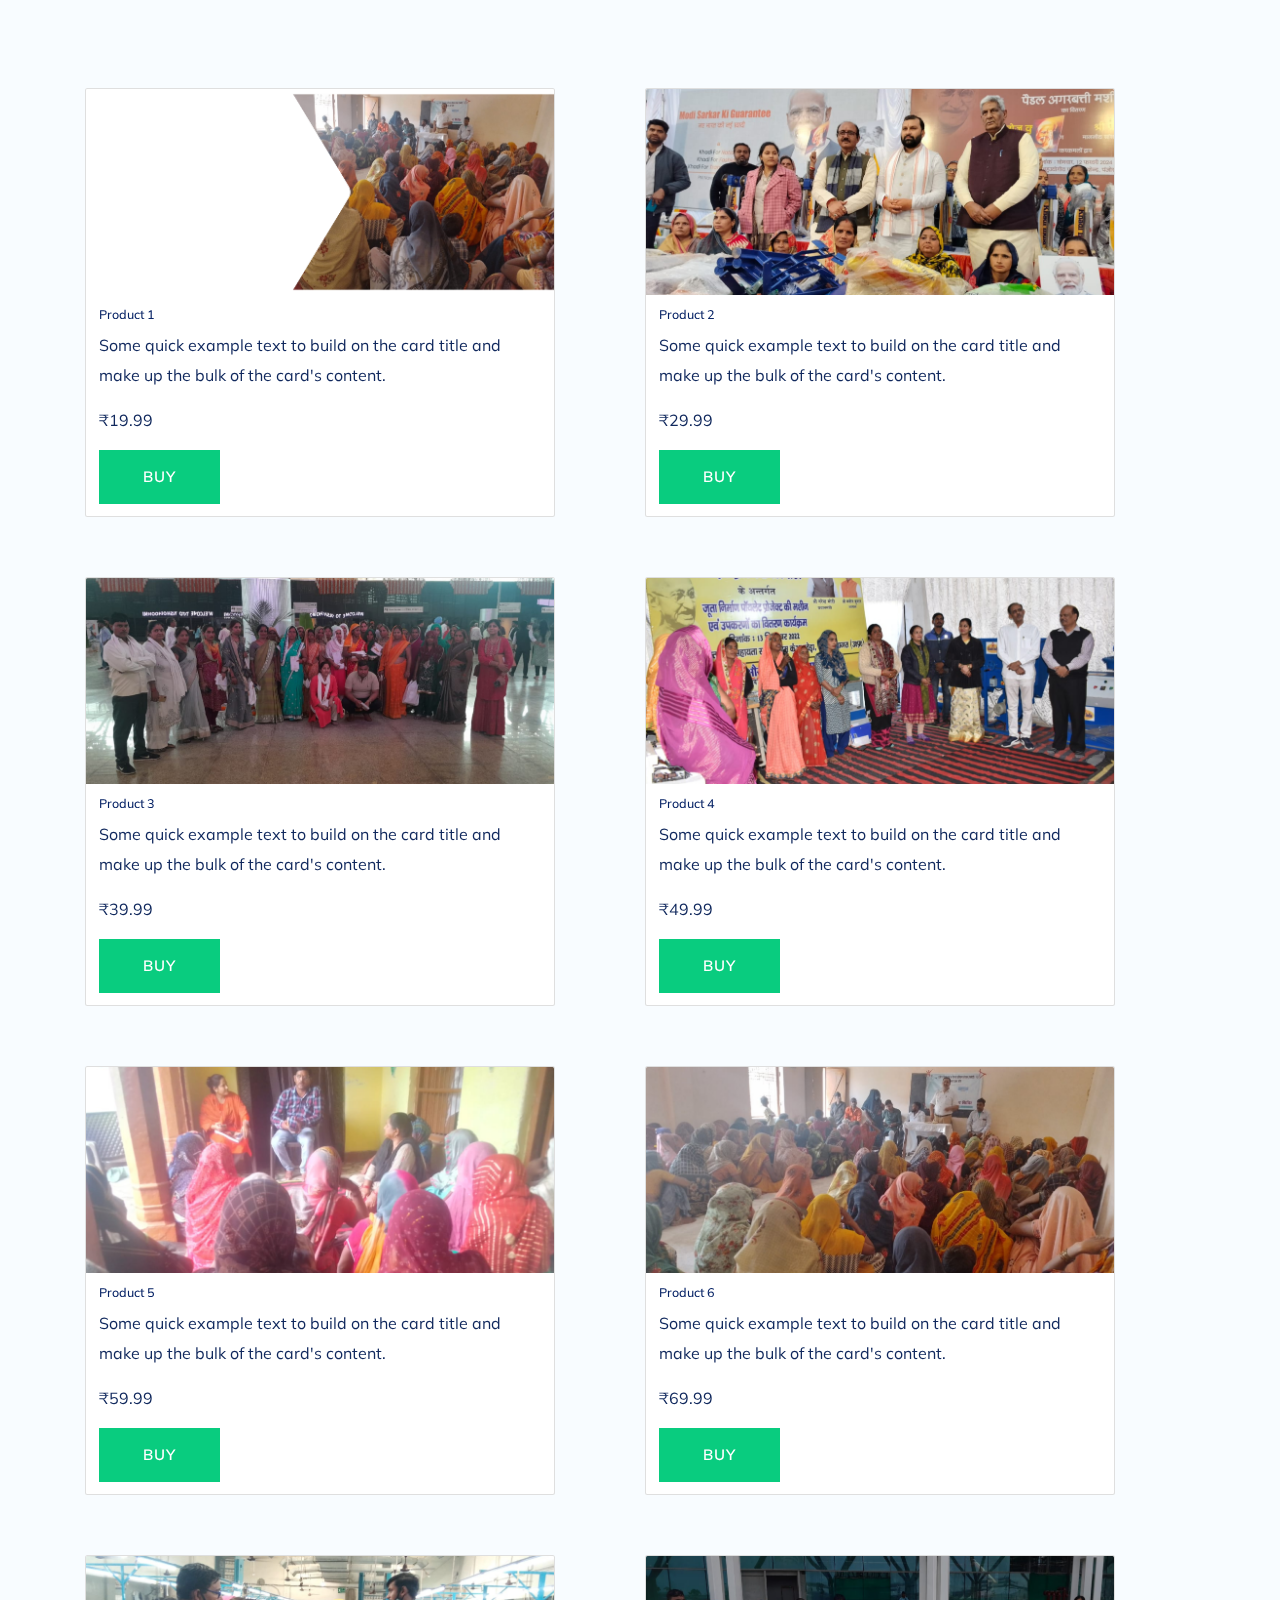
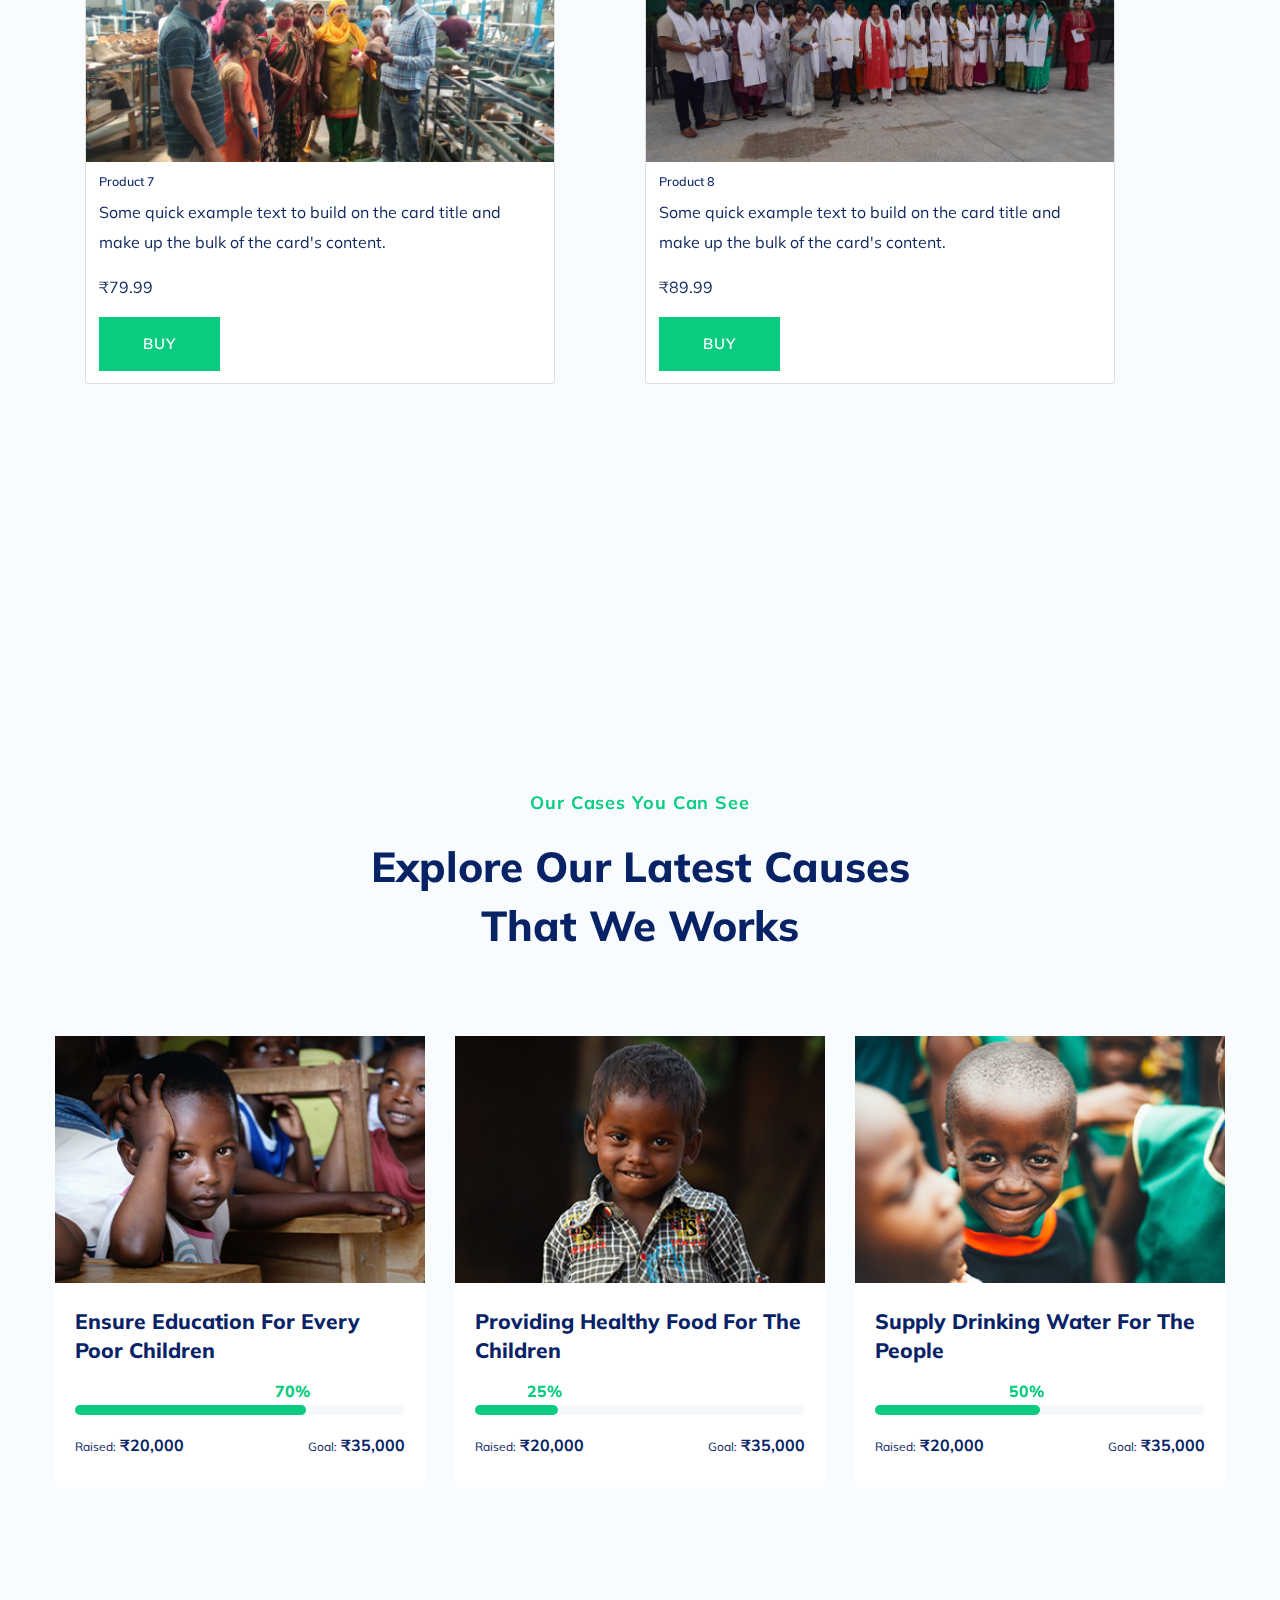
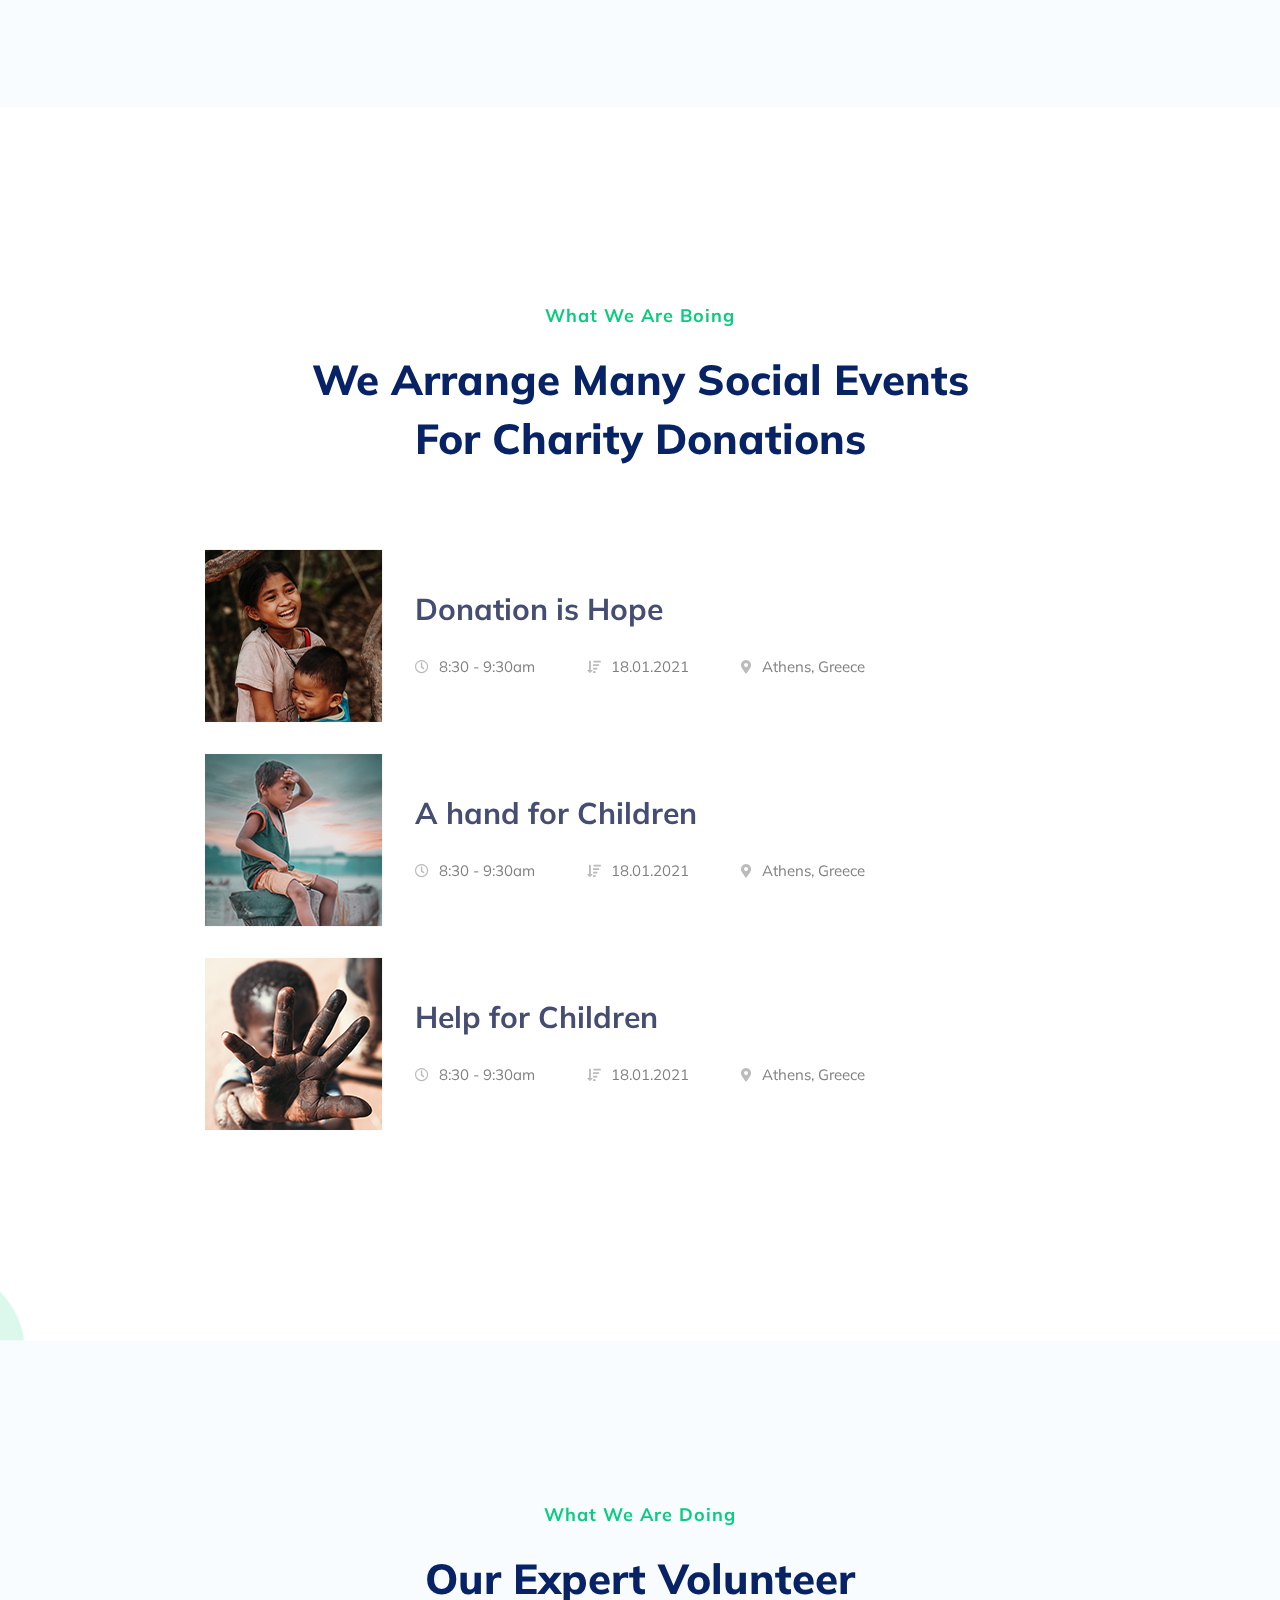
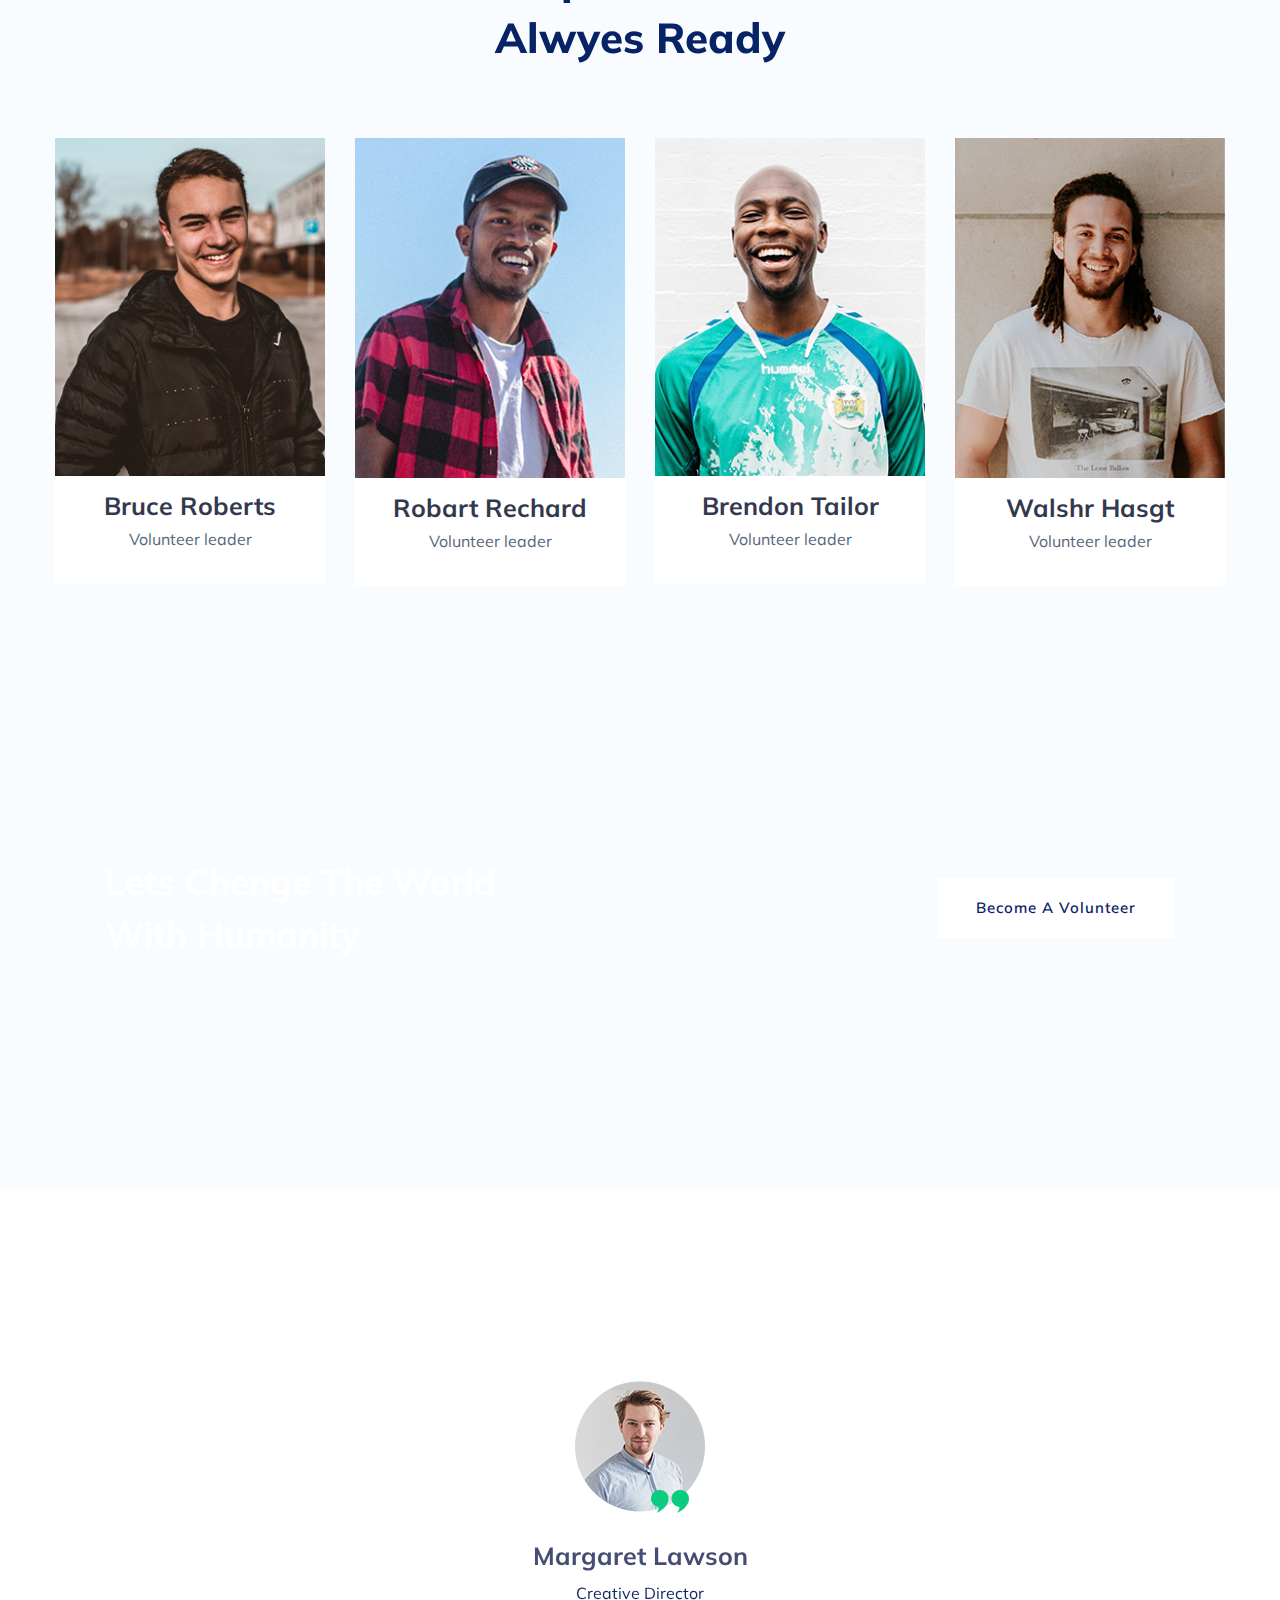
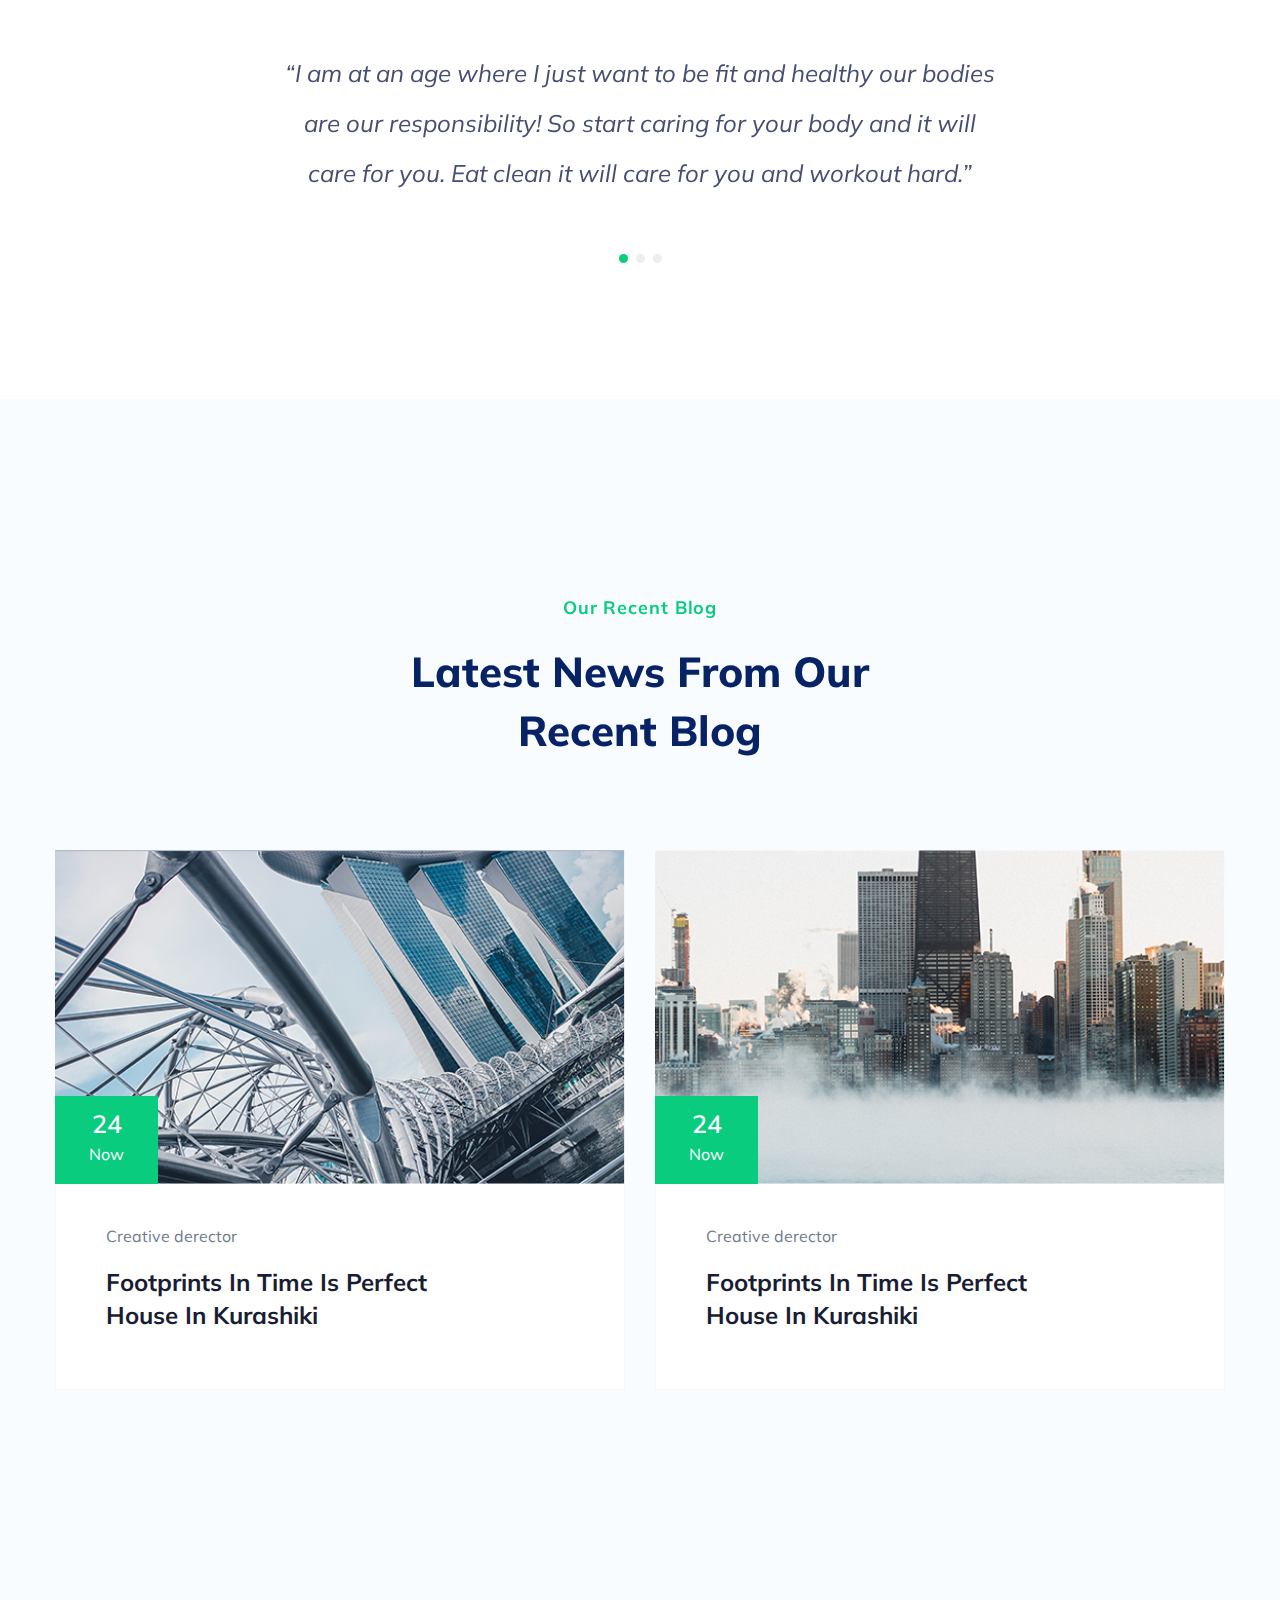
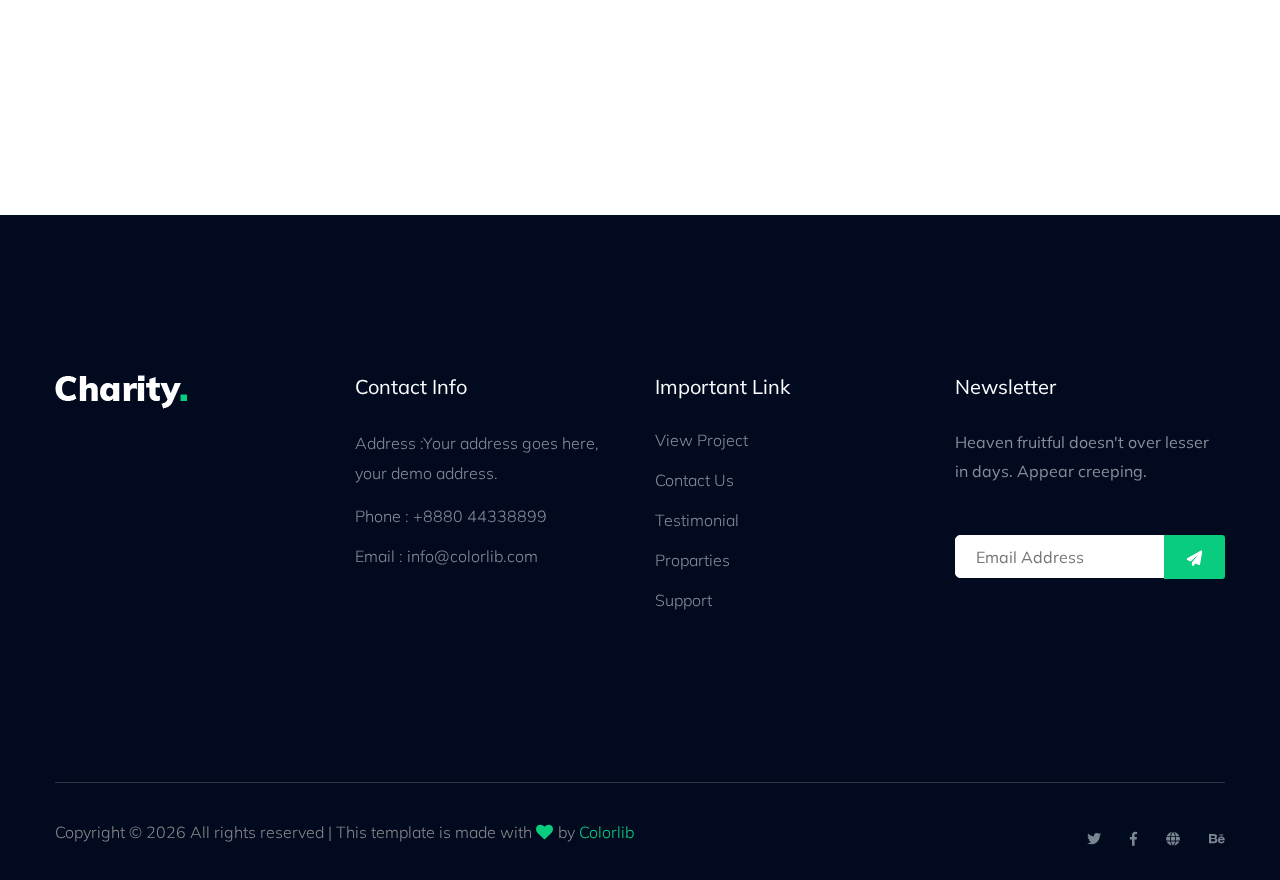
==== commit 8cc8706d: "msg" ====
--- a/index.html
+++ b/index.html
@@ -233,6 +233,201 @@
                         </div>
                     </div> -->
                 </div>
+                <div class="slide" style="background-image: url('assets/img/hero/6.png');">
+                    <!-- <div class="caption">
+                        <h1>Welcome</h1>
+                        <p>Mahila Gram Uddyog Avam Rural Development Foundation empowers women in rural areas through skill development, microfinance, and community outreach.</p>
+                        <div class="hero-btn">
+                            <a href="industries.html" class="btn hero-btn mb-10"><strong>&#10084;</strong> &nbsp; DONATE</a>
+                            <a href="industries.html" class="cal-btn ml-15">
+                                <i class="flaticon-null"></i>
+                                <p>+12 1325 41</p>
+                            </a>
+                        </div>
+                    </div> -->
+                </div>
+                <div class="slide" style="background-image: url('assets/img/hero/7.png');">
+                    <!-- <div class="caption">
+                        <h1>Welcome</h1>
+                        <p>Mahila Gram Uddyog Avam Rural Development Foundation empowers women in rural areas through skill development, microfinance, and community outreach.</p>
+                        <div class="hero-btn">
+                            <a href="industries.html" class="btn hero-btn mb-10"><strong>&#10084;</strong> &nbsp; DONATE</a>
+                            <a href="industries.html" class="cal-btn ml-15">
+                                <i class="flaticon-null"></i>
+                                <p>+12 1325 41</p>
+                            </a>
+                        </div>
+                    </div> -->
+                </div>
+                <div class="slide" style="background-image: url('assets/img/hero/8.png');">
+                    <!-- <div class="caption">
+                        <h1>Welcome</h1>
+                        <p>Mahila Gram Uddyog Avam Rural Development Foundation empowers women in rural areas through skill development, microfinance, and community outreach.</p>
+                        <div class="hero-btn">
+                            <a href="industries.html" class="btn hero-btn mb-10"><strong>&#10084;</strong> &nbsp; DONATE</a>
+                            <a href="industries.html" class="cal-btn ml-15">
+                                <i class="flaticon-null"></i>
+                                <p>+12 1325 41</p>
+                            </a>
+                        </div>
+                    </div> -->
+                </div>
+                <div class="slide" style="background-image: url('assets/img/hero/9.png');">
+                    <!-- <div class="caption">
+                        <h1>Welcome</h1>
+                        <p>Mahila Gram Uddyog Avam Rural Development Foundation empowers women in rural areas through skill development, microfinance, and community outreach.</p>
+                        <div class="hero-btn">
+                            <a href="industries.html" class="btn hero-btn mb-10"><strong>&#10084;</strong> &nbsp; DONATE</a>
+                            <a href="industries.html" class="cal-btn ml-15">
+                                <i class="flaticon-null"></i>
+                                <p>+12 1325 41</p>
+                            </a>
+                        </div>
+                    </div> -->
+                </div>
+                <div class="slide" style="background-image: url('assets/img/hero/10.png');">
+                    <!-- <div class="caption">
+                        <h1>Welcome</h1>
+                        <p>Mahila Gram Uddyog Avam Rural Development Foundation empowers women in rural areas through skill development, microfinance, and community outreach.</p>
+                        <div class="hero-btn">
+                            <a href="industries.html" class="btn hero-btn mb-10"><strong>&#10084;</strong> &nbsp; DONATE</a>
+                            <a href="industries.html" class="cal-btn ml-15">
+                                <i class="flaticon-null"></i>
+                                <p>+12 1325 41</p>
+                            </a>
+                        </div>
+                    </div> -->
+                </div>
+                <div class="slide" style="background-image: url('assets/img/hero/12.png');">
+                    <!-- <div class="caption">
+                        <h1>Welcome</h1>
+                        <p>Mahila Gram Uddyog Avam Rural Development Foundation empowers women in rural areas through skill development, microfinance, and community outreach.</p>
+                        <div class="hero-btn">
+                            <a href="industries.html" class="btn hero-btn mb-10"><strong>&#10084;</strong> &nbsp; DONATE</a>
+                            <a href="industries.html" class="cal-btn ml-15">
+                                <i class="flaticon-null"></i>
+                                <p>+12 1325 41</p>
+                            </a>
+                        </div>
+                    </div> -->
+                </div>
+                <div class="slide" style="background-image: url('assets/img/hero/13.png');">
+                    <!-- <div class="caption">
+                        <h1>Welcome</h1>
+                        <p>Mahila Gram Uddyog Avam Rural Development Foundation empowers women in rural areas through skill development, microfinance, and community outreach.</p>
+                        <div class="hero-btn">
+                            <a href="industries.html" class="btn hero-btn mb-10"><strong>&#10084;</strong> &nbsp; DONATE</a>
+                            <a href="industries.html" class="cal-btn ml-15">
+                                <i class="flaticon-null"></i>
+                                <p>+12 1325 41</p>
+                            </a>
+                        </div>
+                    </div> -->
+                </div>
+                <div class="slide" style="background-image: url('assets/img/hero/14.png');">
+                    <!-- <div class="caption">
+                        <h1>Welcome</h1>
+                        <p>Mahila Gram Uddyog Avam Rural Development Foundation empowers women in rural areas through skill development, microfinance, and community outreach.</p>
+                        <div class="hero-btn">
+                            <a href="industries.html" class="btn hero-btn mb-10"><strong>&#10084;</strong> &nbsp; DONATE</a>
+                            <a href="industries.html" class="cal-btn ml-15">
+                                <i class="flaticon-null"></i>
+                                <p>+12 1325 41</p>
+                            </a>
+                        </div>
+                    </div> -->
+                </div>
+                <div class="slide" style="background-image: url('assets/img/hero/15.png');">
+                    <!-- <div class="caption">
+                        <h1>Welcome</h1>
+                        <p>Mahila Gram Uddyog Avam Rural Development Foundation empowers women in rural areas through skill development, microfinance, and community outreach.</p>
+                        <div class="hero-btn">
+                            <a href="industries.html" class="btn hero-btn mb-10"><strong>&#10084;</strong> &nbsp; DONATE</a>
+                            <a href="industries.html" class="cal-btn ml-15">
+                                <i class="flaticon-null"></i>
+                                <p>+12 1325 41</p>
+                            </a>
+                        </div>
+                    </div> -->
+                </div>
+                <div class="slide" style="background-image: url('assets/img/hero/16.png');">
+                    <!-- <div class="caption">
+                        <h1>Welcome</h1>
+                        <p>Mahila Gram Uddyog Avam Rural Development Foundation empowers women in rural areas through skill development, microfinance, and community outreach.</p>
+                        <div class="hero-btn">
+                            <a href="industries.html" class="btn hero-btn mb-10"><strong>&#10084;</strong> &nbsp; DONATE</a>
+                            <a href="industries.html" class="cal-btn ml-15">
+                                <i class="flaticon-null"></i>
+                                <p>+12 1325 41</p>
+                            </a>
+                        </div>
+                    </div> -->
+                </div>
+                <div class="slide" style="background-image: url('assets/img/hero/17.png');">
+                    <!-- <div class="caption">
+                        <h1>Welcome</h1>
+                        <p>Mahila Gram Uddyog Avam Rural Development Foundation empowers women in rural areas through skill development, microfinance, and community outreach.</p>
+                        <div class="hero-btn">
+                            <a href="industries.html" class="btn hero-btn mb-10"><strong>&#10084;</strong> &nbsp; DONATE</a>
+                            <a href="industries.html" class="cal-btn ml-15">
+                                <i class="flaticon-null"></i>
+                                <p>+12 1325 41</p>
+                            </a>
+                        </div>
+                    </div> -->
+                </div>
+                <div class="slide" style="background-image: url('assets/img/hero/18.png');">
+                    <!-- <div class="caption">
+                        <h1>Welcome</h1>
+                        <p>Mahila Gram Uddyog Avam Rural Development Foundation empowers women in rural areas through skill development, microfinance, and community outreach.</p>
+                        <div class="hero-btn">
+                            <a href="industries.html" class="btn hero-btn mb-10"><strong>&#10084;</strong> &nbsp; DONATE</a>
+                            <a href="industries.html" class="cal-btn ml-15">
+                                <i class="flaticon-null"></i>
+                                <p>+12 1325 41</p>
+                            </a>
+                        </div>
+                    </div> -->
+                </div>
+                <div class="slide" style="background-image: url('assets/img/hero/19.png');">
+                    <!-- <div class="caption">
+                        <h1>Welcome</h1>
+                        <p>Mahila Gram Uddyog Avam Rural Development Foundation empowers women in rural areas through skill development, microfinance, and community outreach.</p>
+                        <div class="hero-btn">
+                            <a href="industries.html" class="btn hero-btn mb-10"><strong>&#10084;</strong> &nbsp; DONATE</a>
+                            <a href="industries.html" class="cal-btn ml-15">
+                                <i class="flaticon-null"></i>
+                                <p>+12 1325 41</p>
+                            </a>
+                        </div>
+                    </div> -->
+                </div>
+                <div class="slide" style="background-image: url('assets/img/hero/20.png');">
+                    <!-- <div class="caption">
+                        <h1>Welcome</h1>
+                        <p>Mahila Gram Uddyog Avam Rural Development Foundation empowers women in rural areas through skill development, microfinance, and community outreach.</p>
+                        <div class="hero-btn">
+                            <a href="industries.html" class="btn hero-btn mb-10"><strong>&#10084;</strong> &nbsp; DONATE</a>
+                            <a href="industries.html" class="cal-btn ml-15">
+                                <i class="flaticon-null"></i>
+                                <p>+12 1325 41</p>
+                            </a>
+                        </div>
+                    </div> -->
+                </div>
+                <div class="slide" style="background-image: url('assets/img/hero/21.png');">
+                    <!-- <div class="caption">
+                        <h1>Welcome</h1>
+                        <p>Mahila Gram Uddyog Avam Rural Development Foundation empowers women in rural areas through skill development, microfinance, and community outreach.</p>
+                        <div class="hero-btn">
+                            <a href="industries.html" class="btn hero-btn mb-10"><strong>&#10084;</strong> &nbsp; DONATE</a>
+                            <a href="industries.html" class="cal-btn ml-15">
+                                <i class="flaticon-null"></i>
+                                <p>+12 1325 41</p>
+                            </a>
+                        </div>
+                    </div> -->
+                </div>
             </div>
         </div>
         
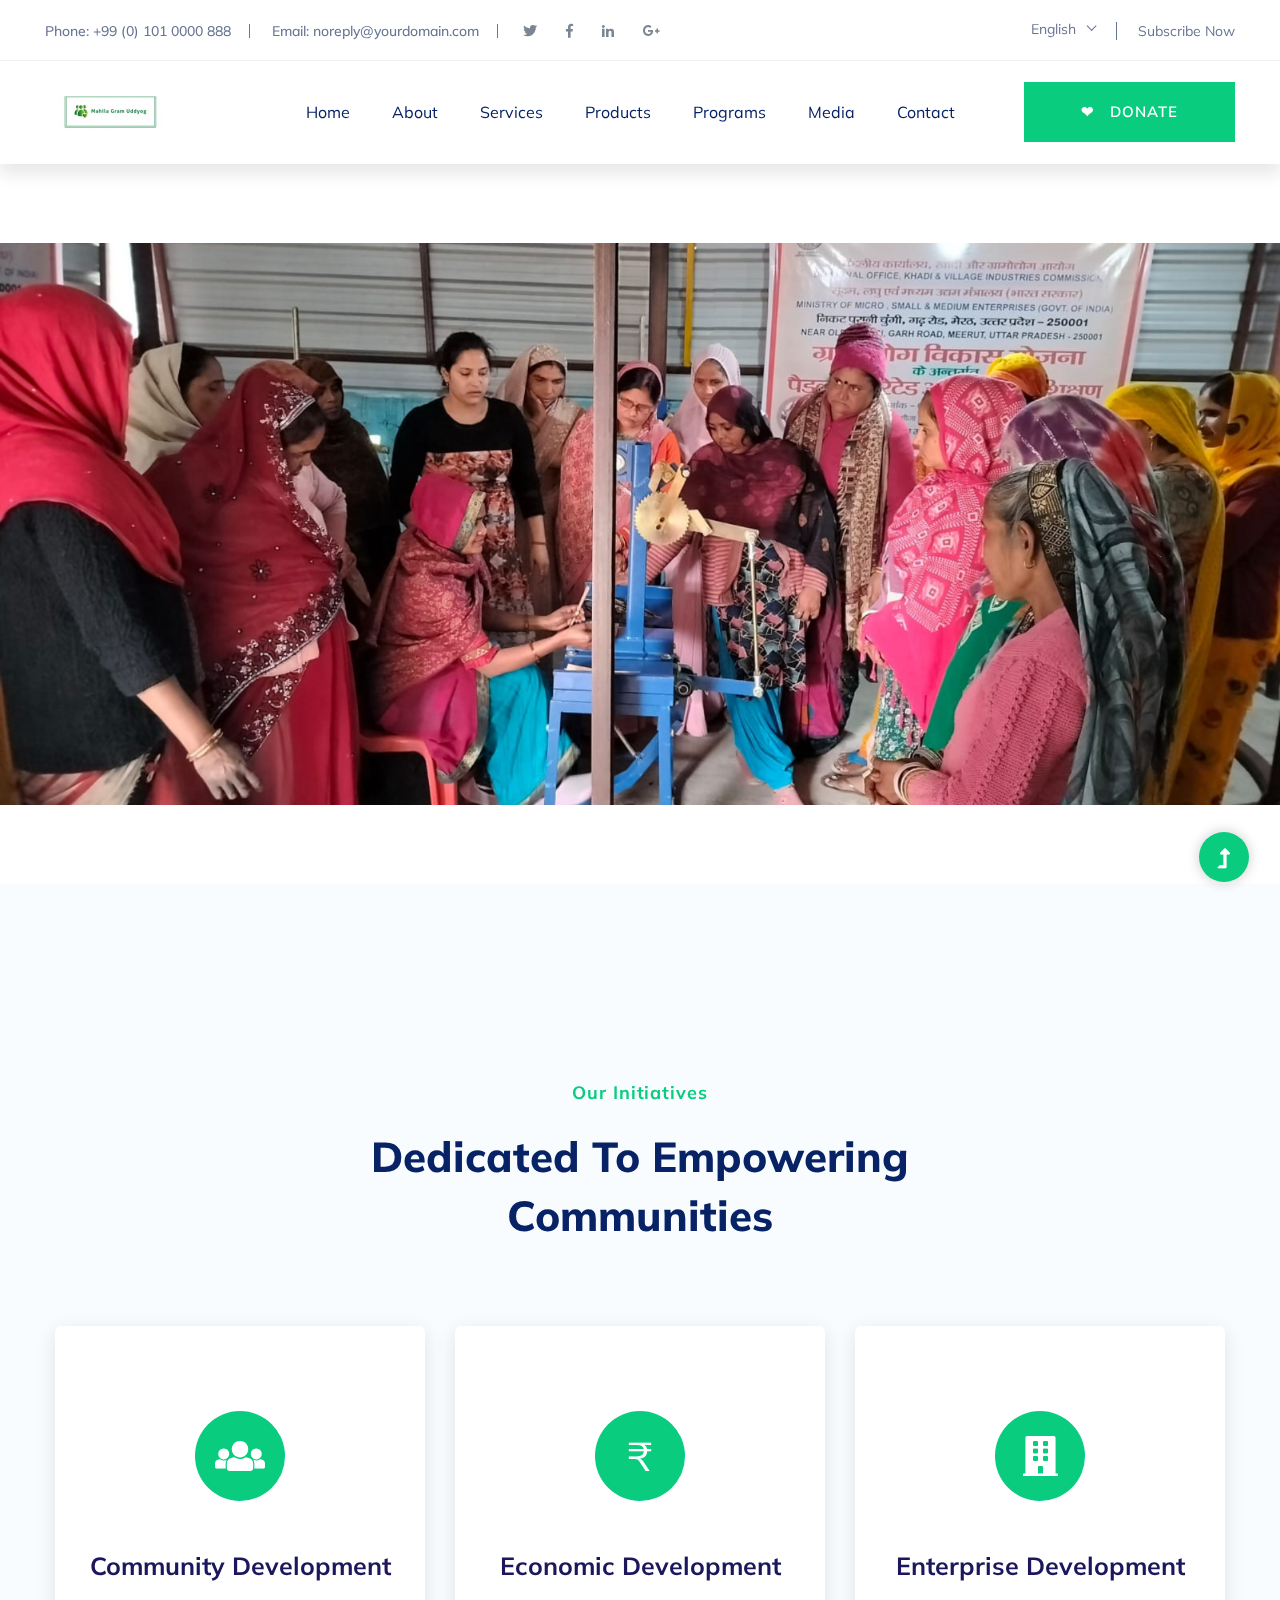
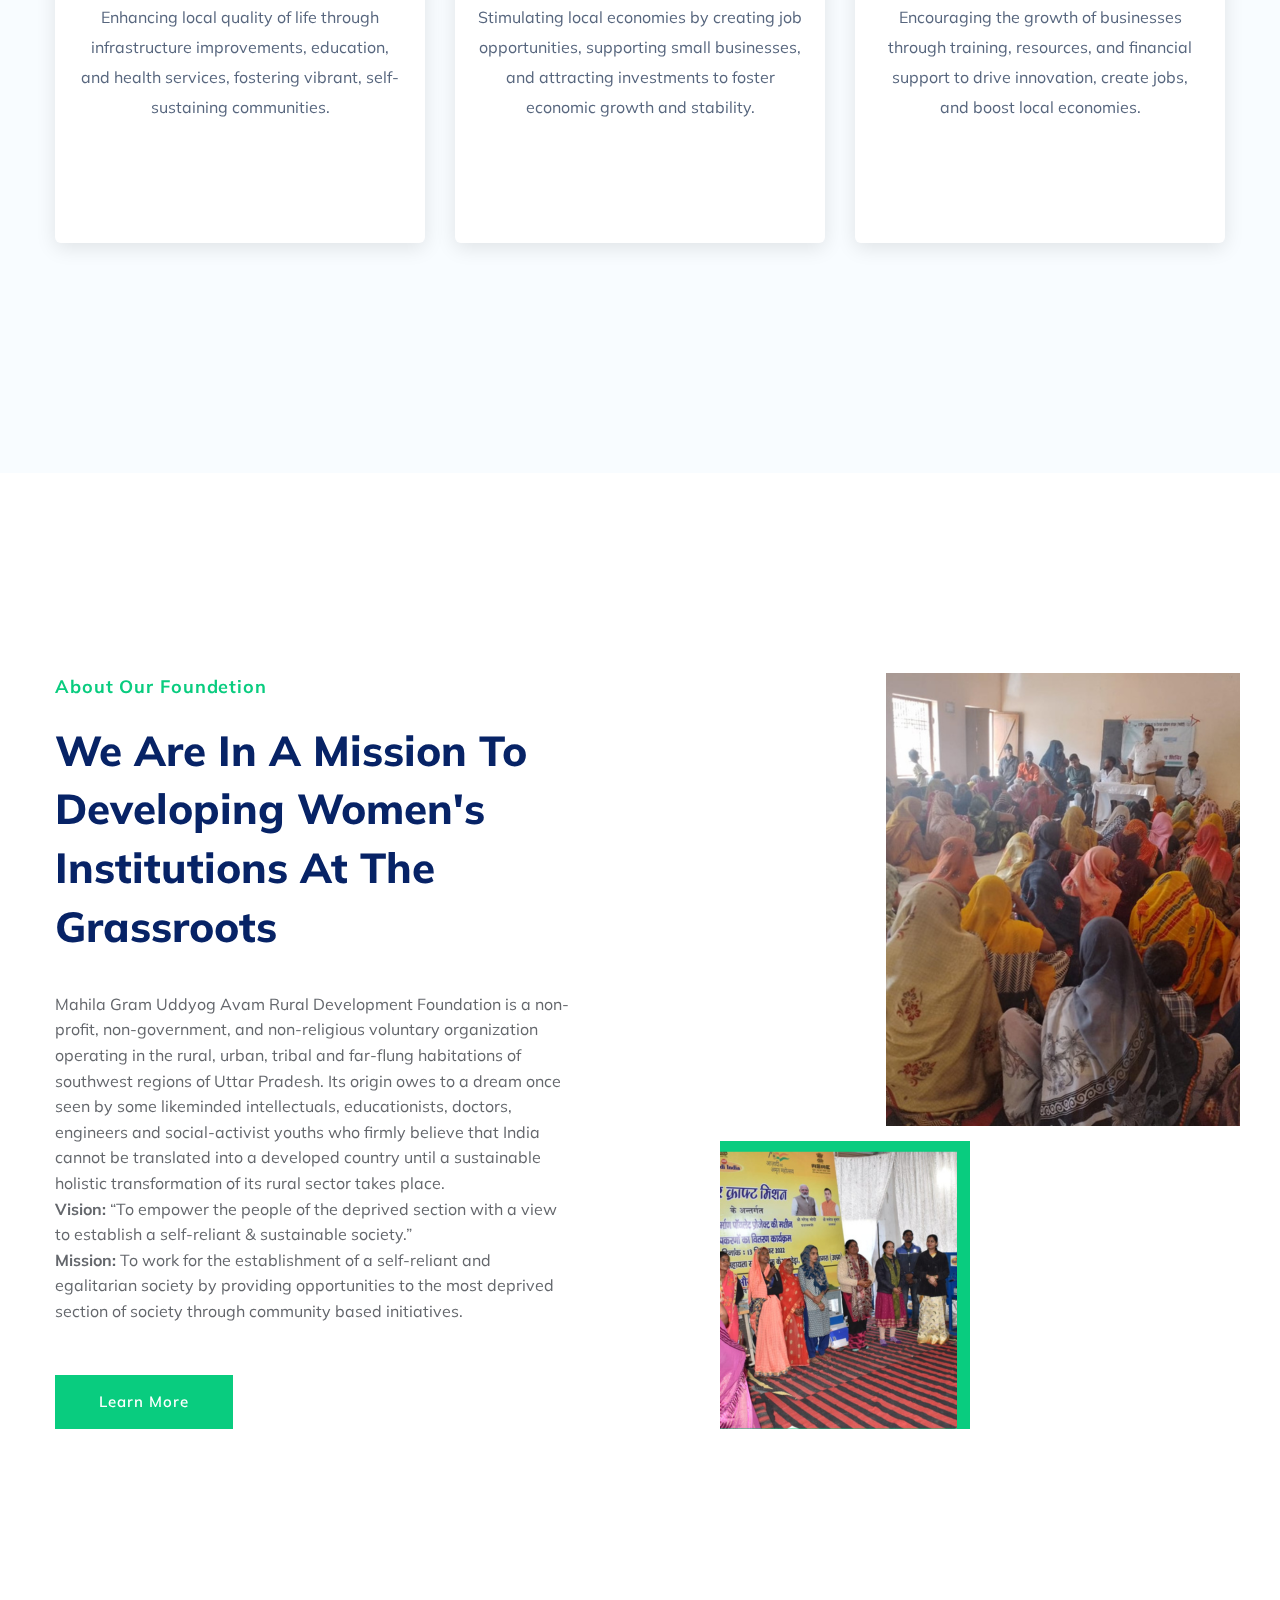
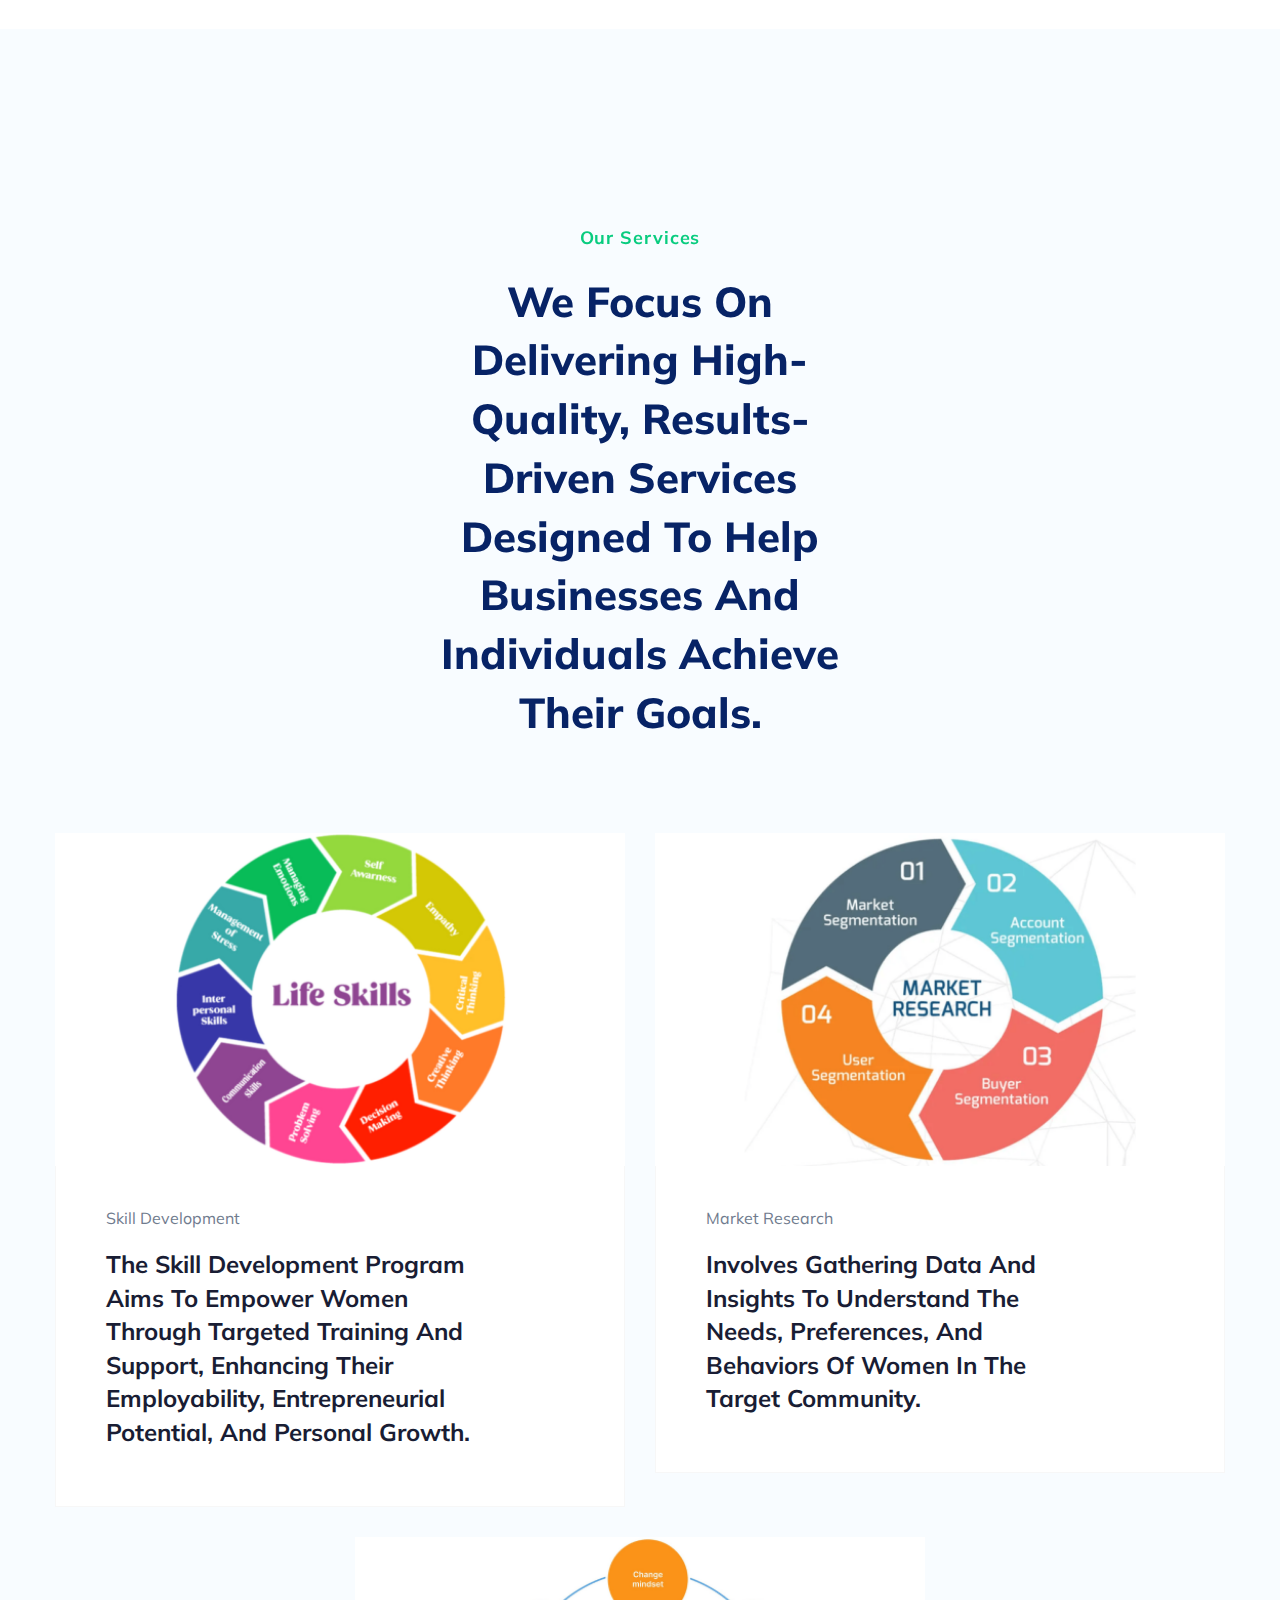
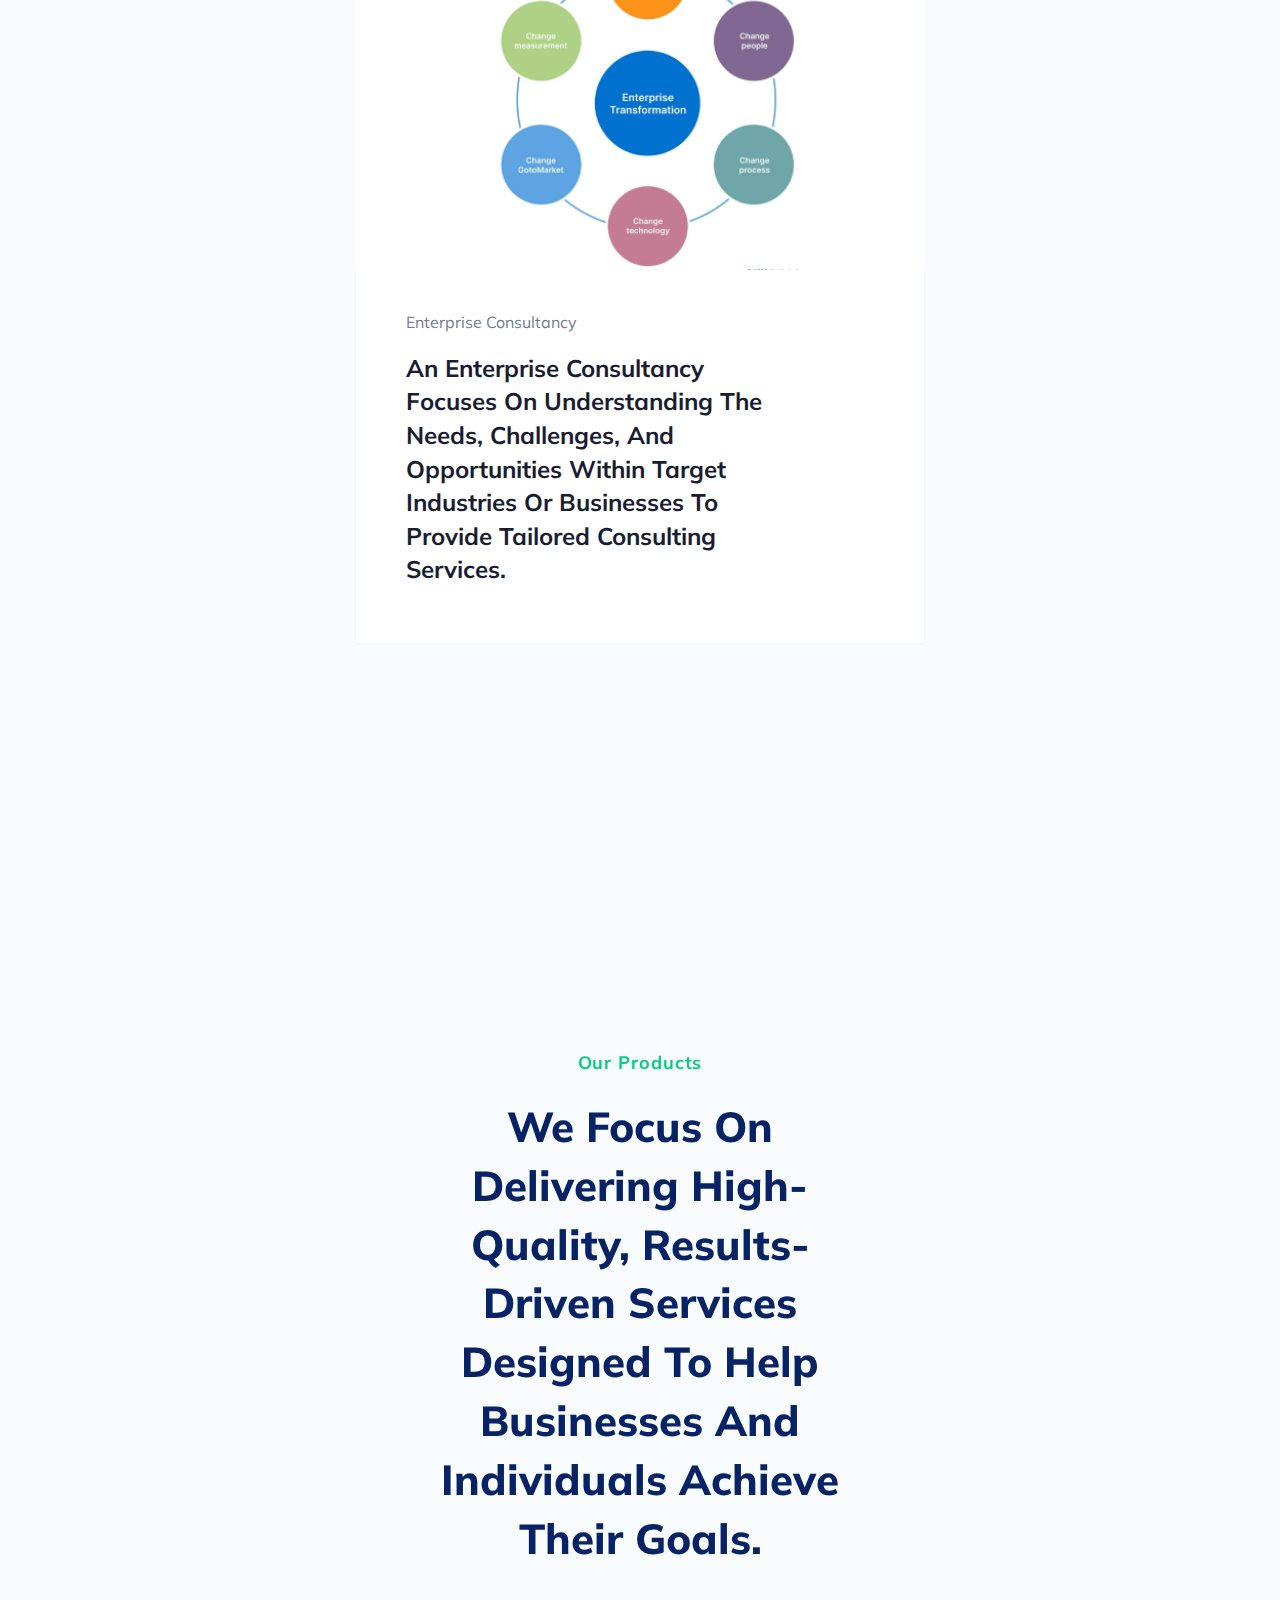
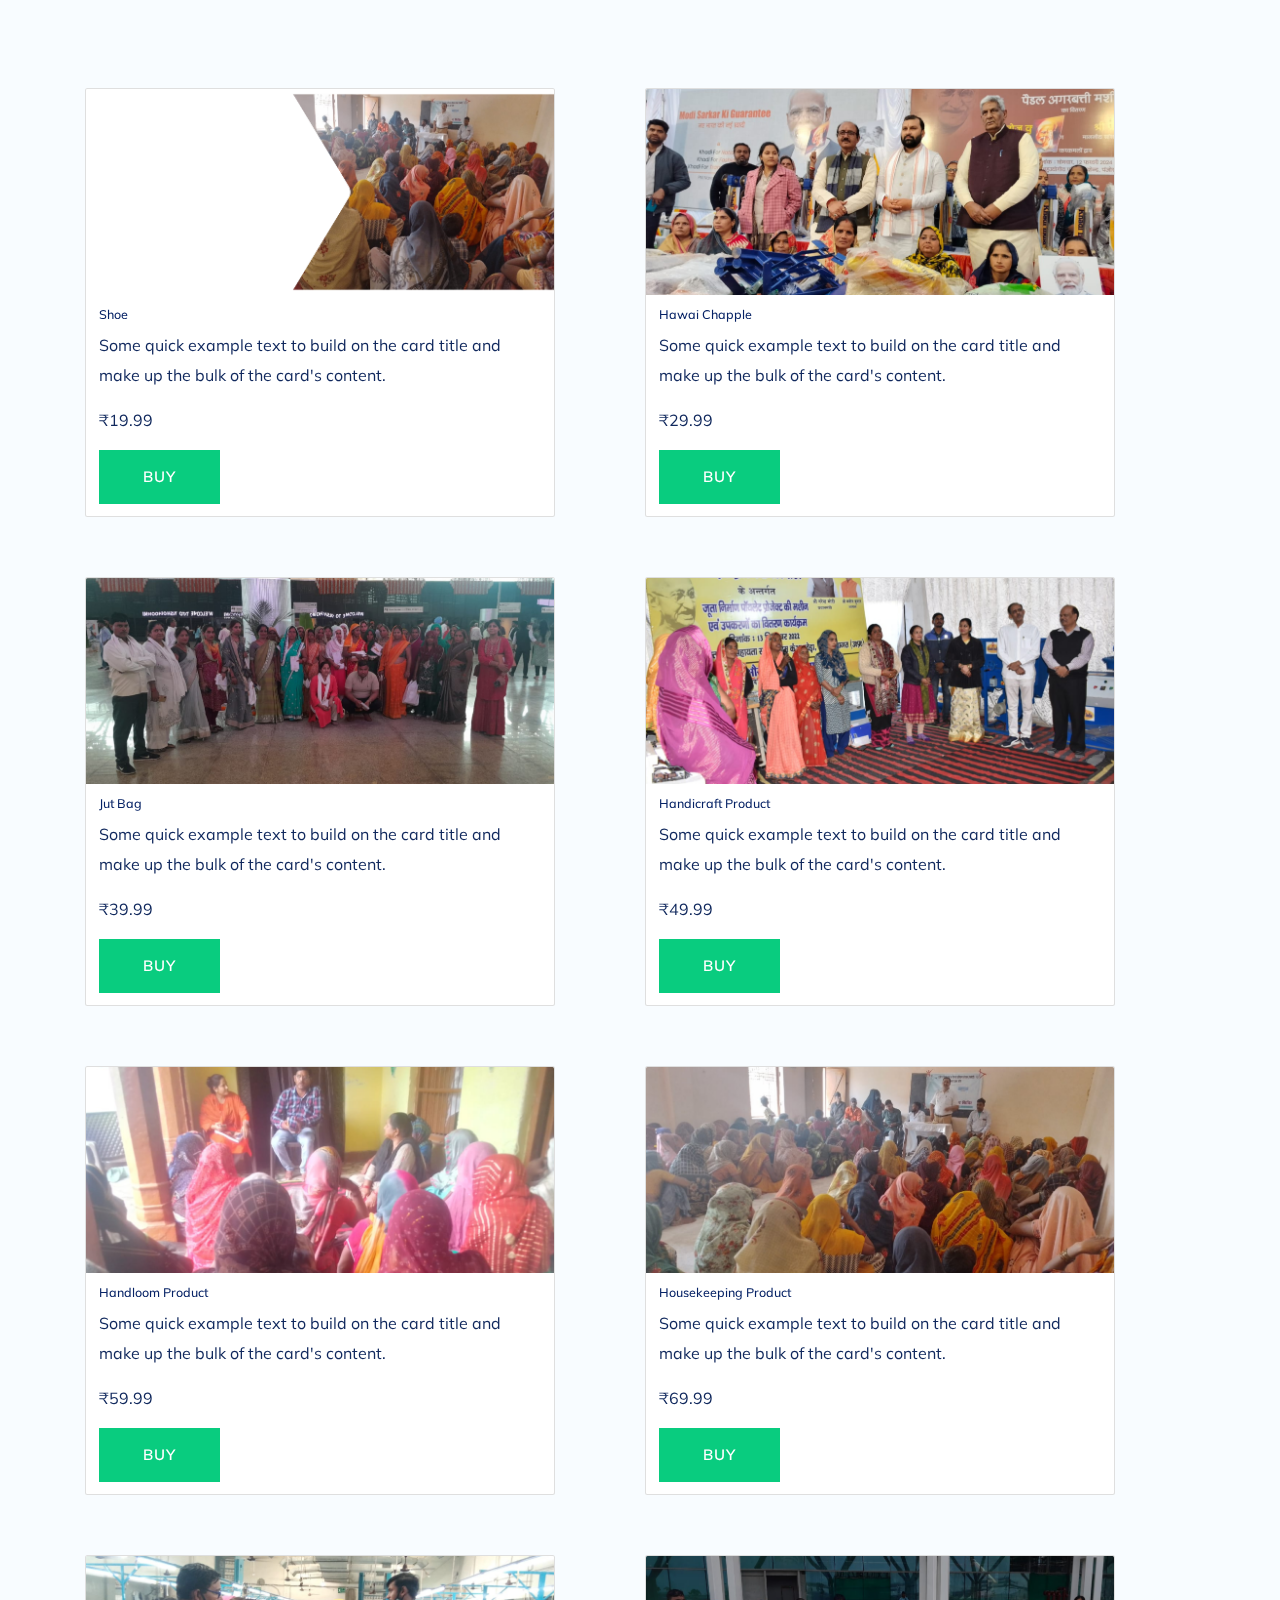
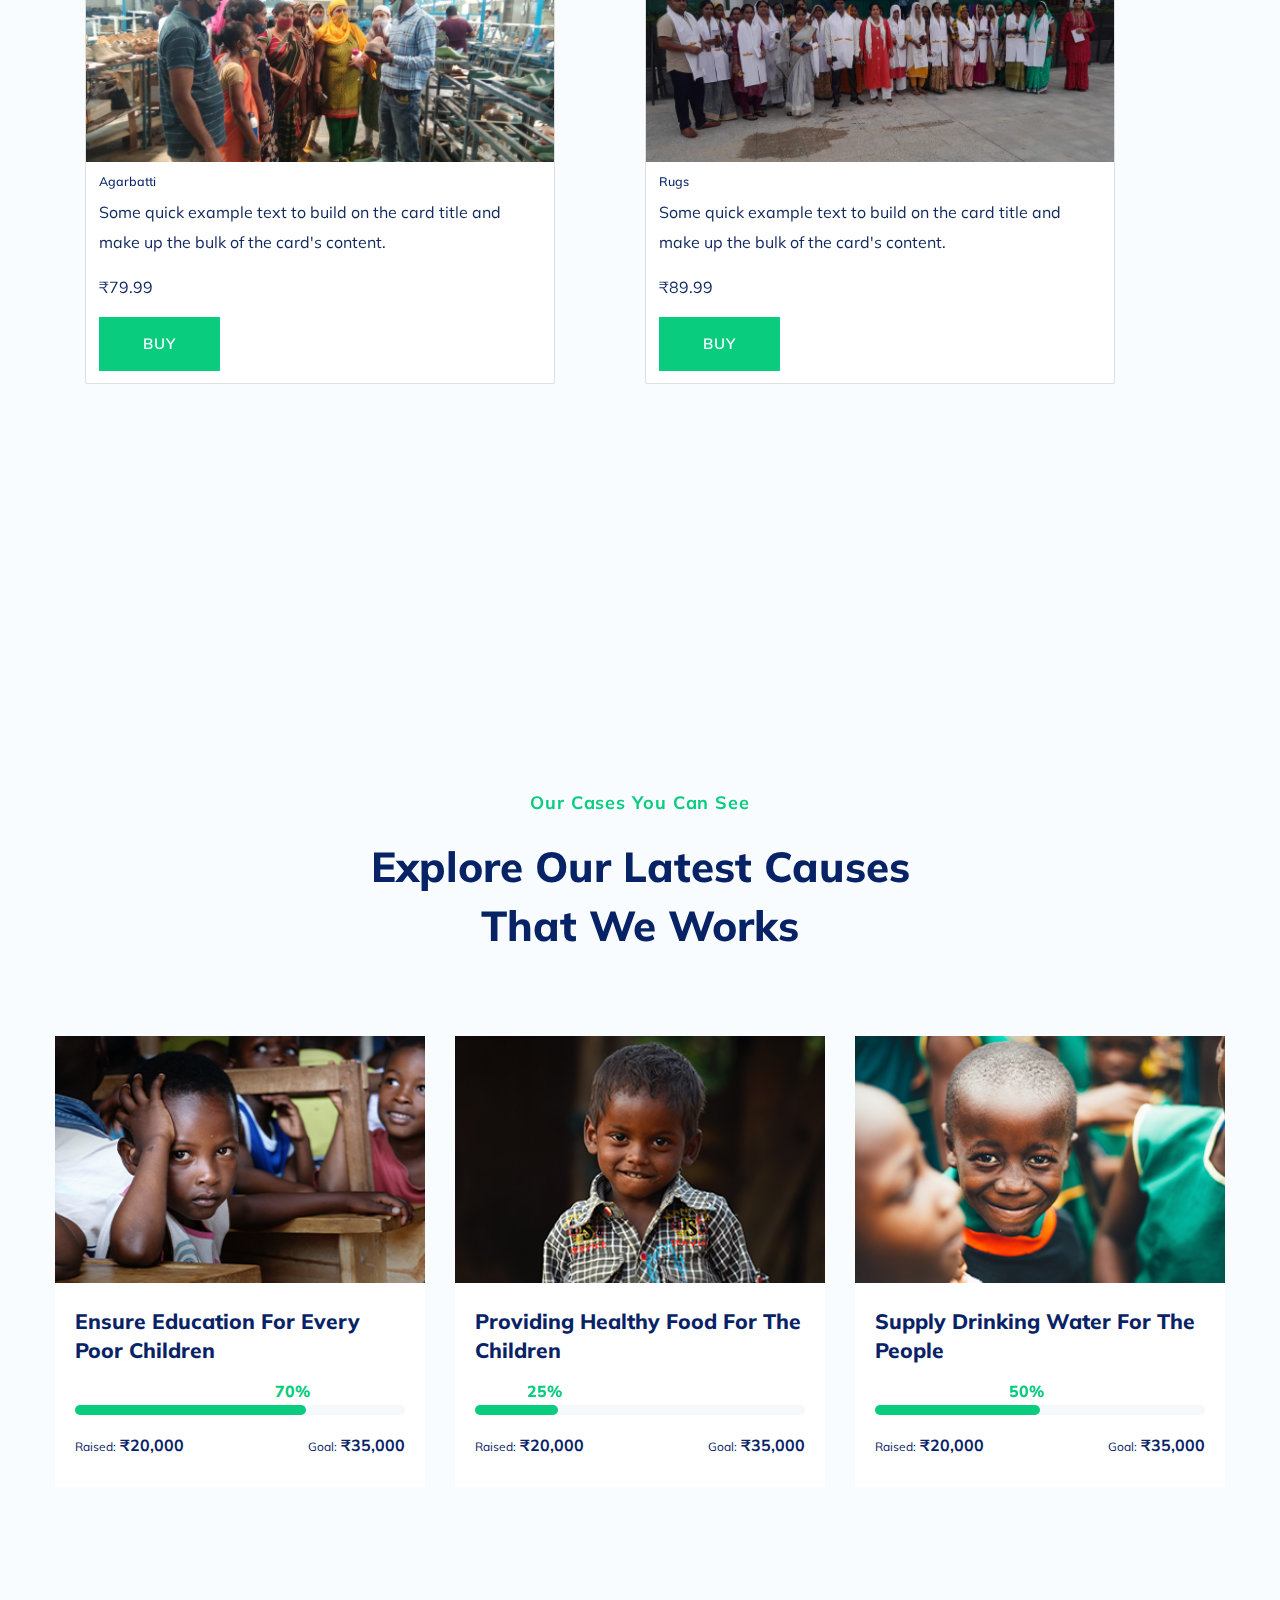
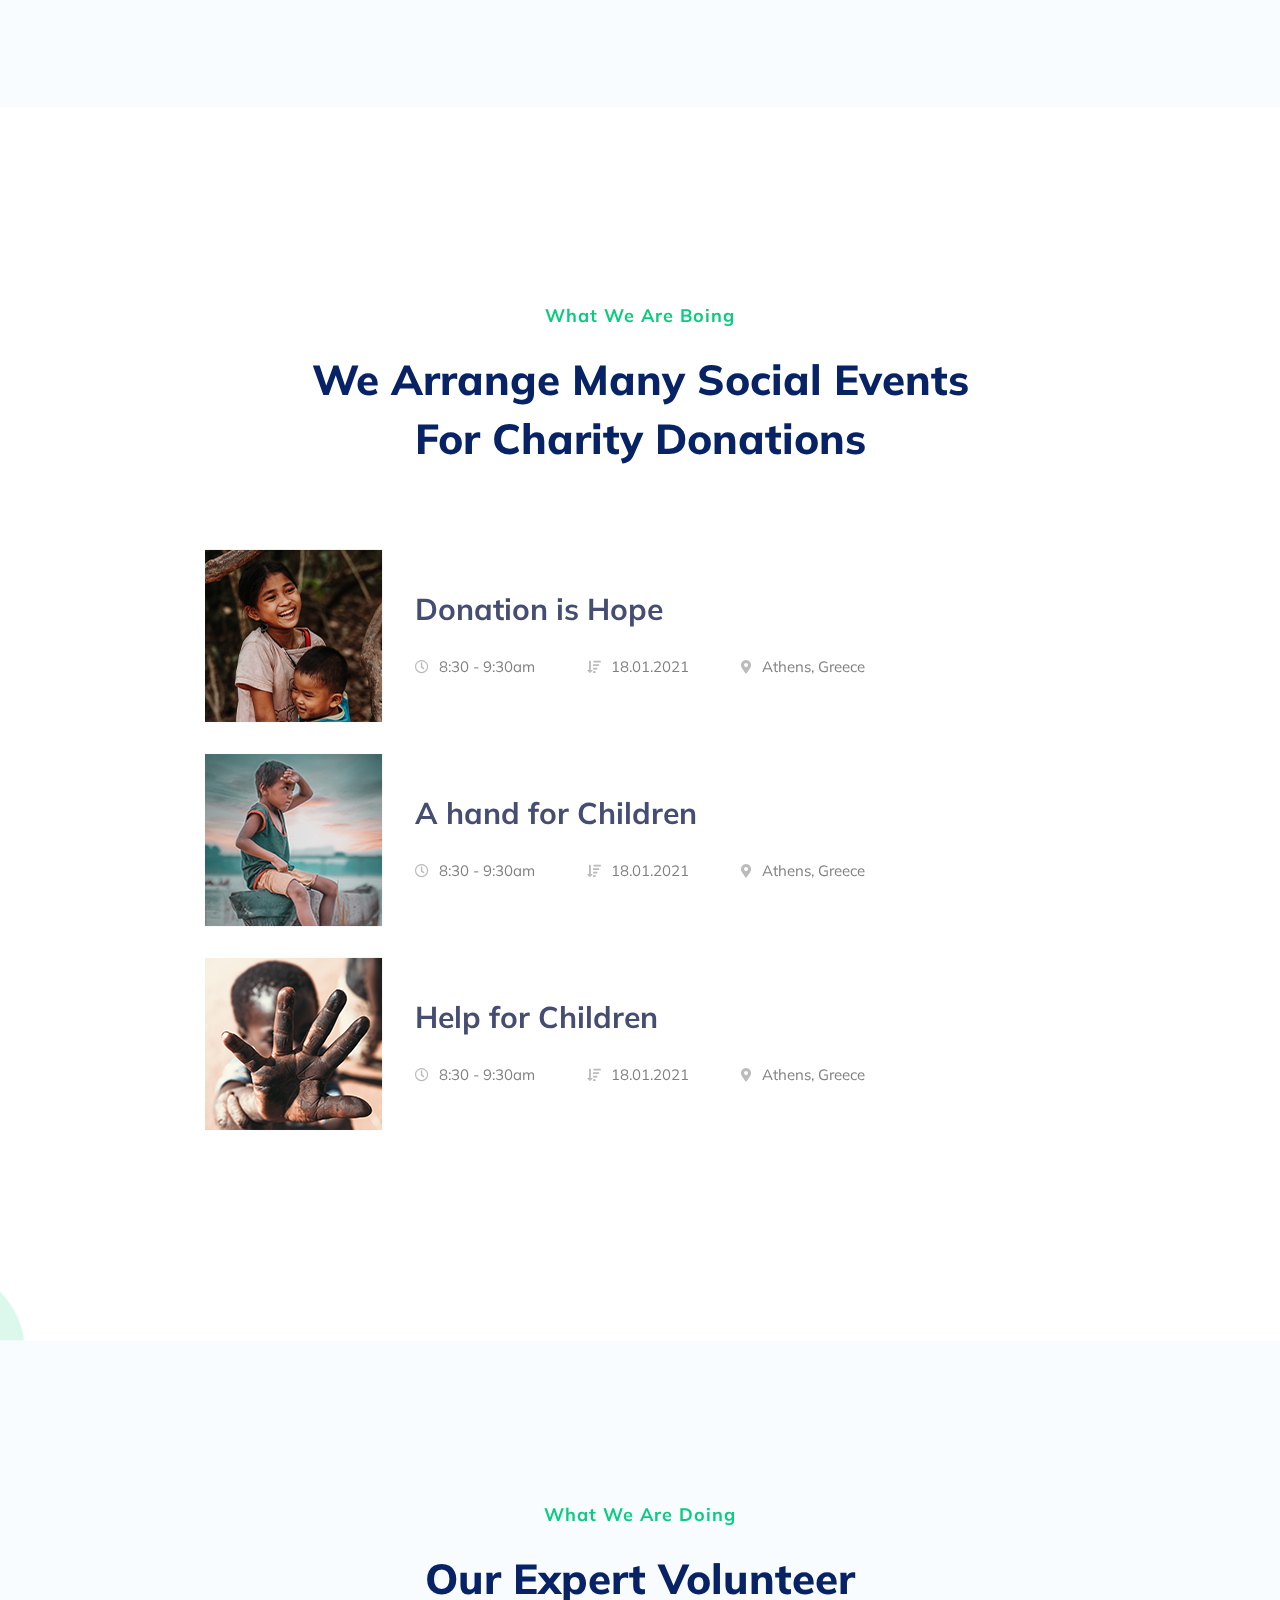
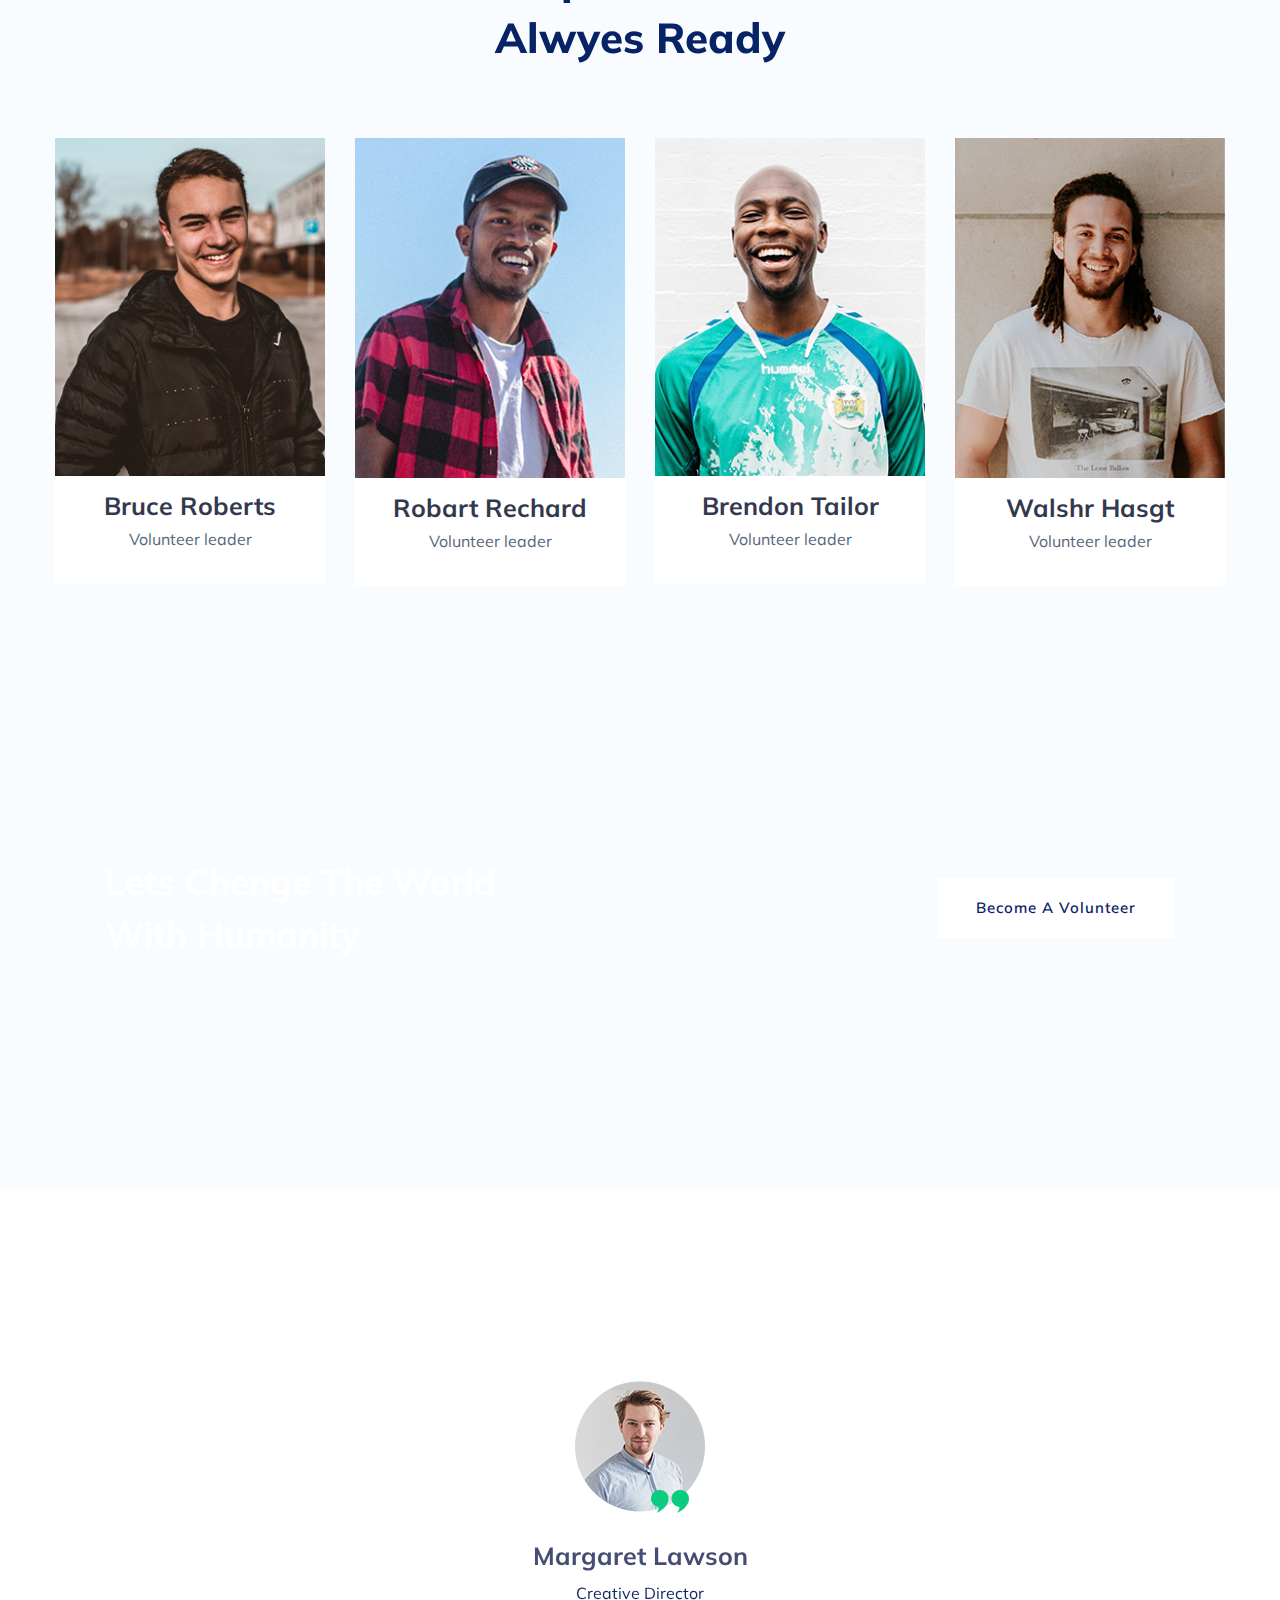
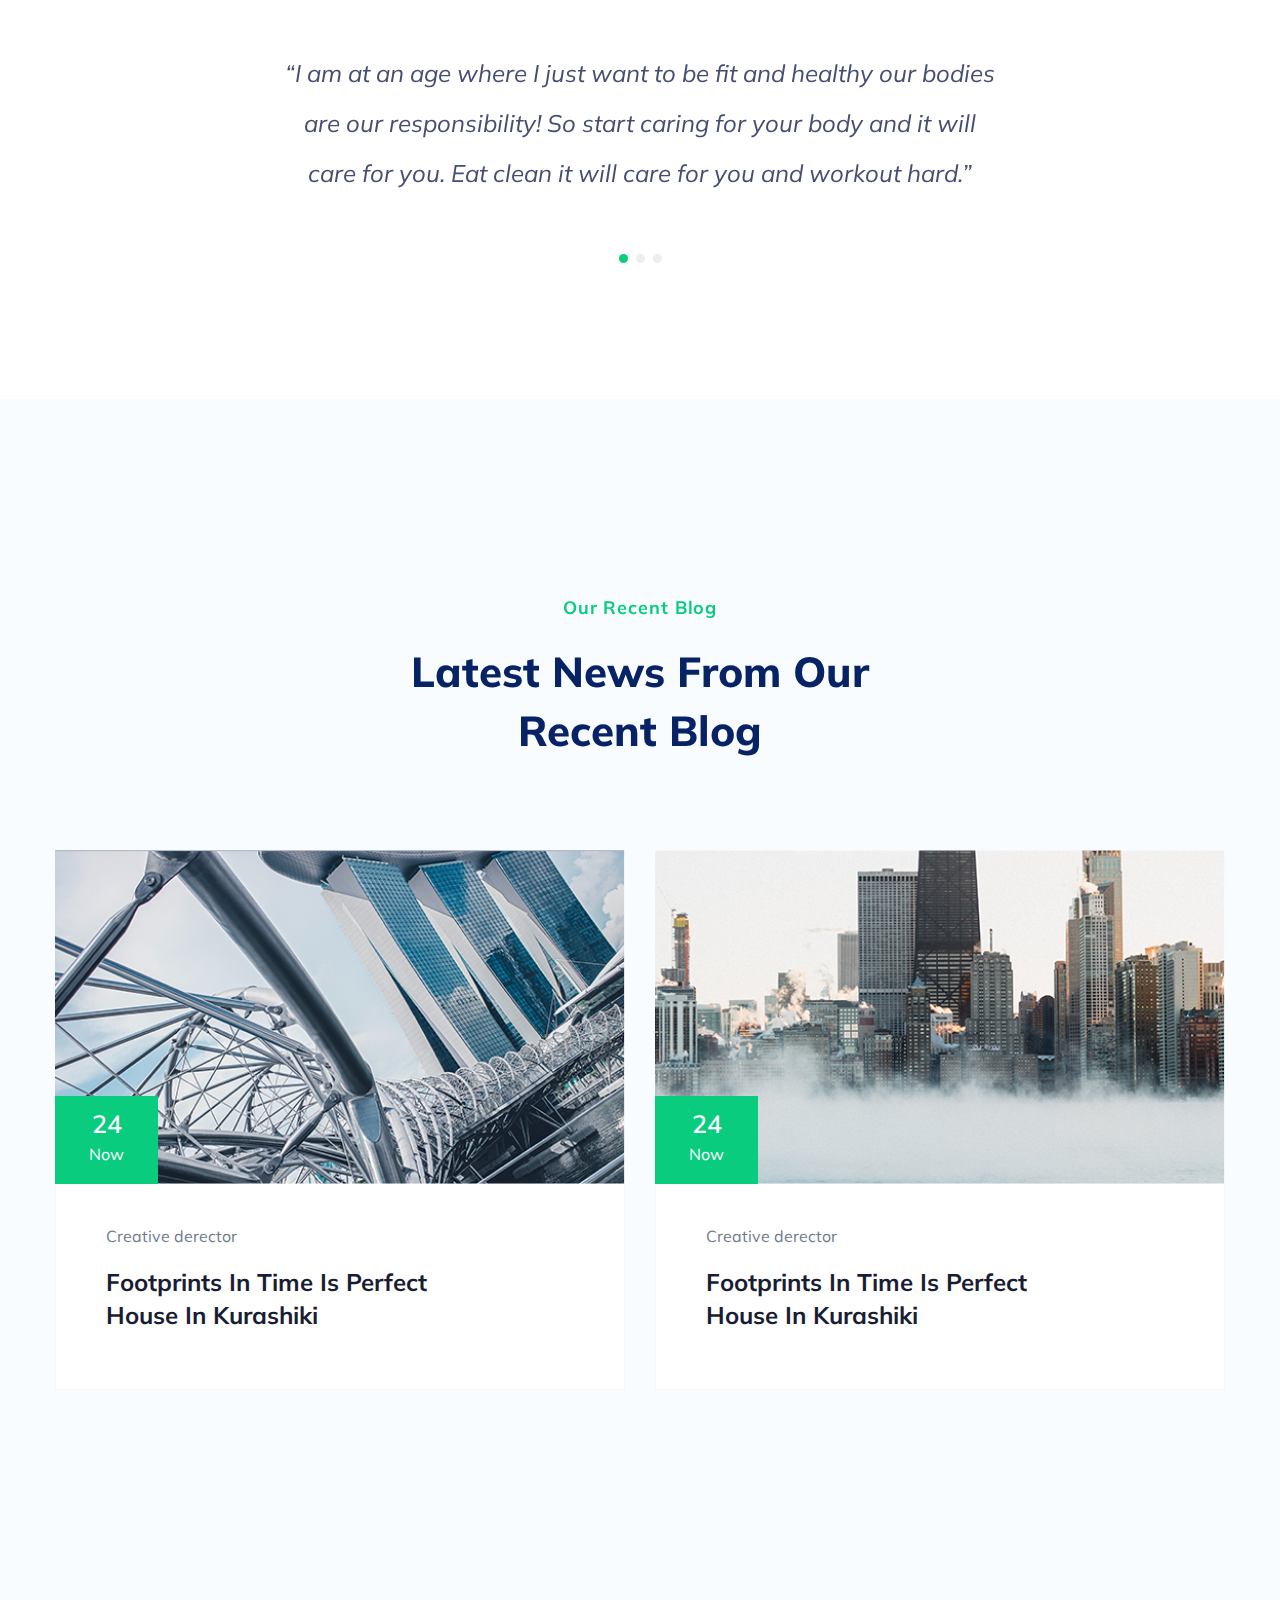
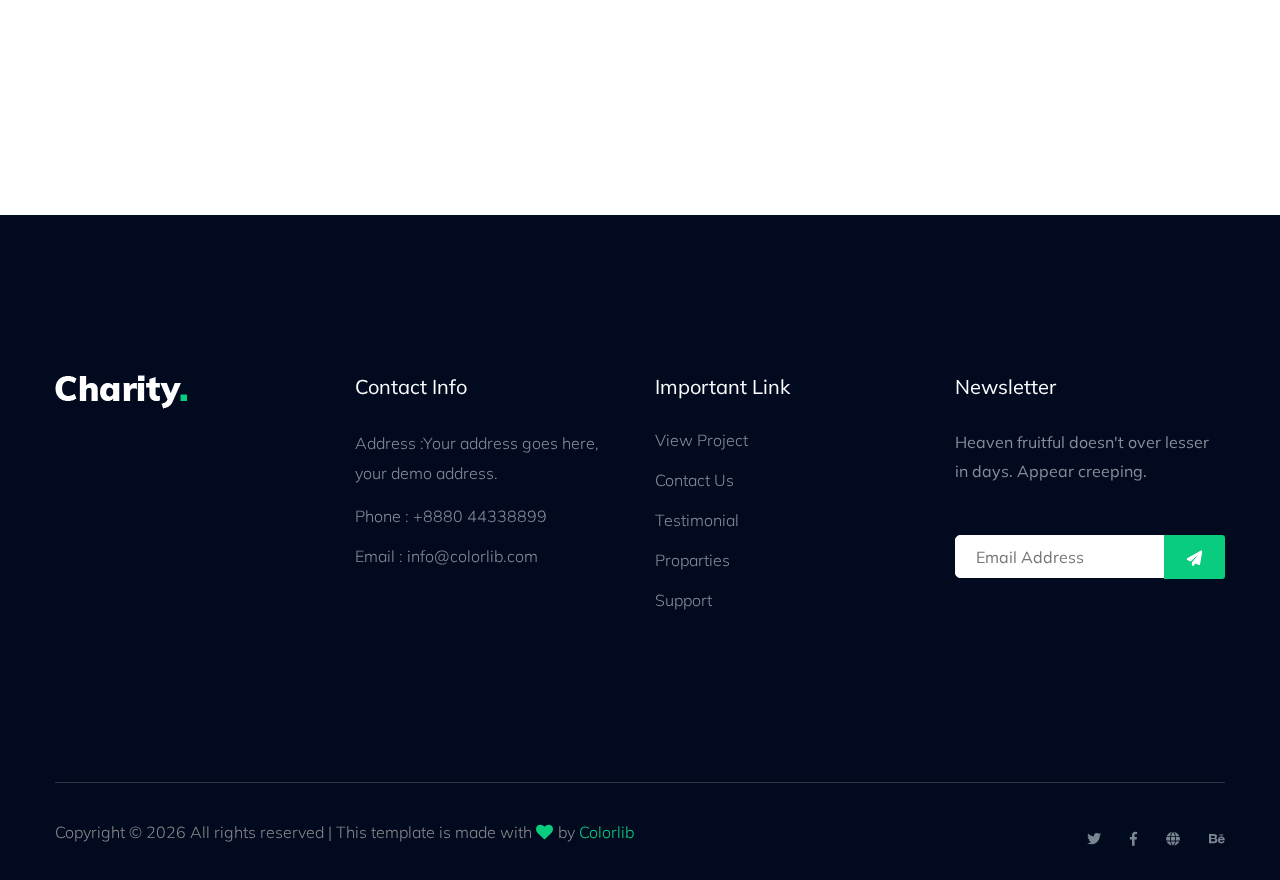
==== commit 8f991234: "msg" ====
--- a/index.html
+++ b/index.html
@@ -623,7 +623,8 @@
                         <div class="card" >
                             <img class="card-img-top" src="assets/img/hero/0.png" alt="Product Image">
                             <div class="card-body">
-                                <h5 class="card-title">Product 1</h5>
+                                <h5 class="card-title">Shoe</h5>
+
                                 <p class="card-text">Some quick example text to build on the card title and make up the
                                     bulk of the card's content.</p>
                                 <p class="card-price">&#8377;19.99</p>
@@ -637,7 +638,7 @@
                         <div class="card" >
                             <img class="card-img-top" src="assets/img/hero/1.png" alt="Product Image">
                             <div class="card-body">
-                                <h5 class="card-title">Product 2</h5>
+                                <h5 class="card-title">Hawai Chapple</h5>
                                 <p class="card-text">Some quick example text to build on the card title and make up the
                                     bulk of the card's content.</p>
                                 <p class="card-price">&#8377;29.99</p>
@@ -651,7 +652,7 @@
                         <div class="card" >
                             <img class="card-img-top" src="assets/img/hero/2.png" alt="Product Image">
                             <div class="card-body">
-                                <h5 class="card-title">Product 3</h5>
+                                <h5 class="card-title">Jut Bag</h5>
                                 <p class="card-text">Some quick example text to build on the card title and make up the
                                     bulk of the card's content.</p>
                                 <p class="card-price">&#8377;39.99</p>
@@ -665,7 +666,7 @@
                         <div class="card" >
                             <img class="card-img-top" src="assets/img/hero/3.png" alt="Product Image">
                             <div class="card-body">
-                                <h5 class="card-title">Product 4</h5>
+                                <h5 class="card-title">Handicraft Product </h5>
                                 <p class="card-text">Some quick example text to build on the card title and make up the
                                     bulk of the card's content.</p>
                                 <p class="card-price">&#8377;49.99</p>
@@ -679,7 +680,7 @@
                         <div class="card" >
                             <img class="card-img-top" src="assets/img/hero/4.png" alt="Product Image">
                             <div class="card-body">
-                                <h5 class="card-title">Product 5</h5>
+                                <h5 class="card-title">Handloom Product </h5>
                                 <p class="card-text">Some quick example text to build on the card title and make up the
                                     bulk of the card's content.</p>
                                 <p class="card-price">&#8377;59.99</p>
@@ -693,7 +694,7 @@
                         <div class="card" >
                             <img class="card-img-top" src="assets/img/hero/5.png" alt="Product Image">
                             <div class="card-body">
-                                <h5 class="card-title">Product 6</h5>
+                                <h5 class="card-title">Housekeeping Product </h5>
                                 <p class="card-text">Some quick example text to build on the card title and make up the
                                     bulk of the card's content.</p>
                                 <p class="card-price">&#8377;69.99</p>
@@ -707,7 +708,7 @@
                         <div class="card" >
                             <img class="card-img-top" src="assets/img/hero/6.png" alt="Product Image">
                             <div class="card-body">
-                                <h5 class="card-title">Product 7</h5>
+                                <h5 class="card-title">Agarbatti</h5>
                                 <p class="card-text">Some quick example text to build on the card title and make up the
                                     bulk of the card's content.</p>
                                 <p class="card-price">&#8377;79.99</p>
@@ -721,7 +722,7 @@
                         <div class="card" >
                             <img class="card-img-top" src="assets/img/hero/7.png" alt="Product Image">
                             <div class="card-body">
-                                <h5 class="card-title">Product 8</h5>
+                                <h5 class="card-title">Rugs</h5>
                                 <p class="card-text">Some quick example text to build on the card title and make up the
                                     bulk of the card's content.</p>
                                 <p class="card-price">&#8377;89.99</p>
--- a/assets/css/style.css
+++ b/assets/css/style.css
@@ -8367,4 +8367,16 @@
   .caption {
     top:0;
   }
+}
+@media (max-width: 540px) {
+  /* line 182, C:/Users/HP/Desktop/jun-2020/277.Charity _Non-profit/assets/scss/_common.scss */
+  .slider-area {
+    height: 210px;
+  }
+  .slider{
+    height: 210px;
+  }
+  .slide{
+    height: 210px;
+  }
 }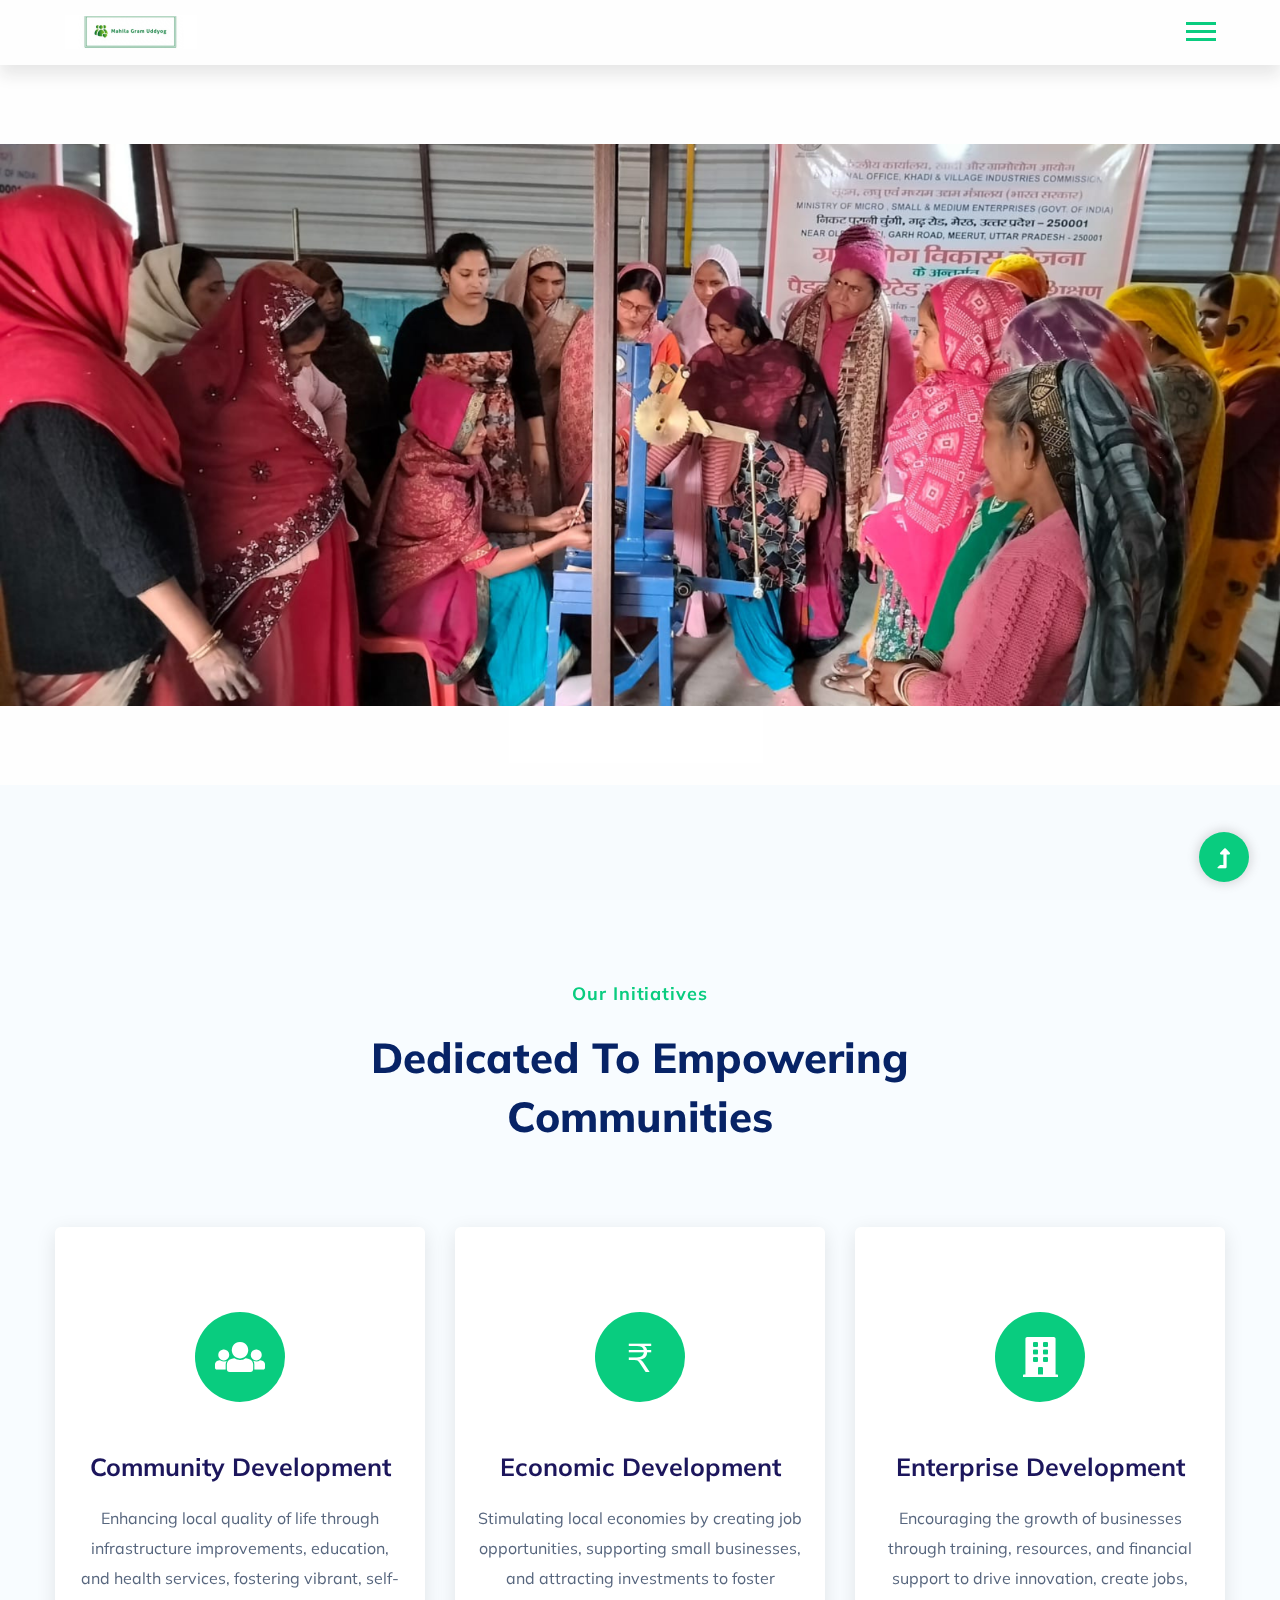
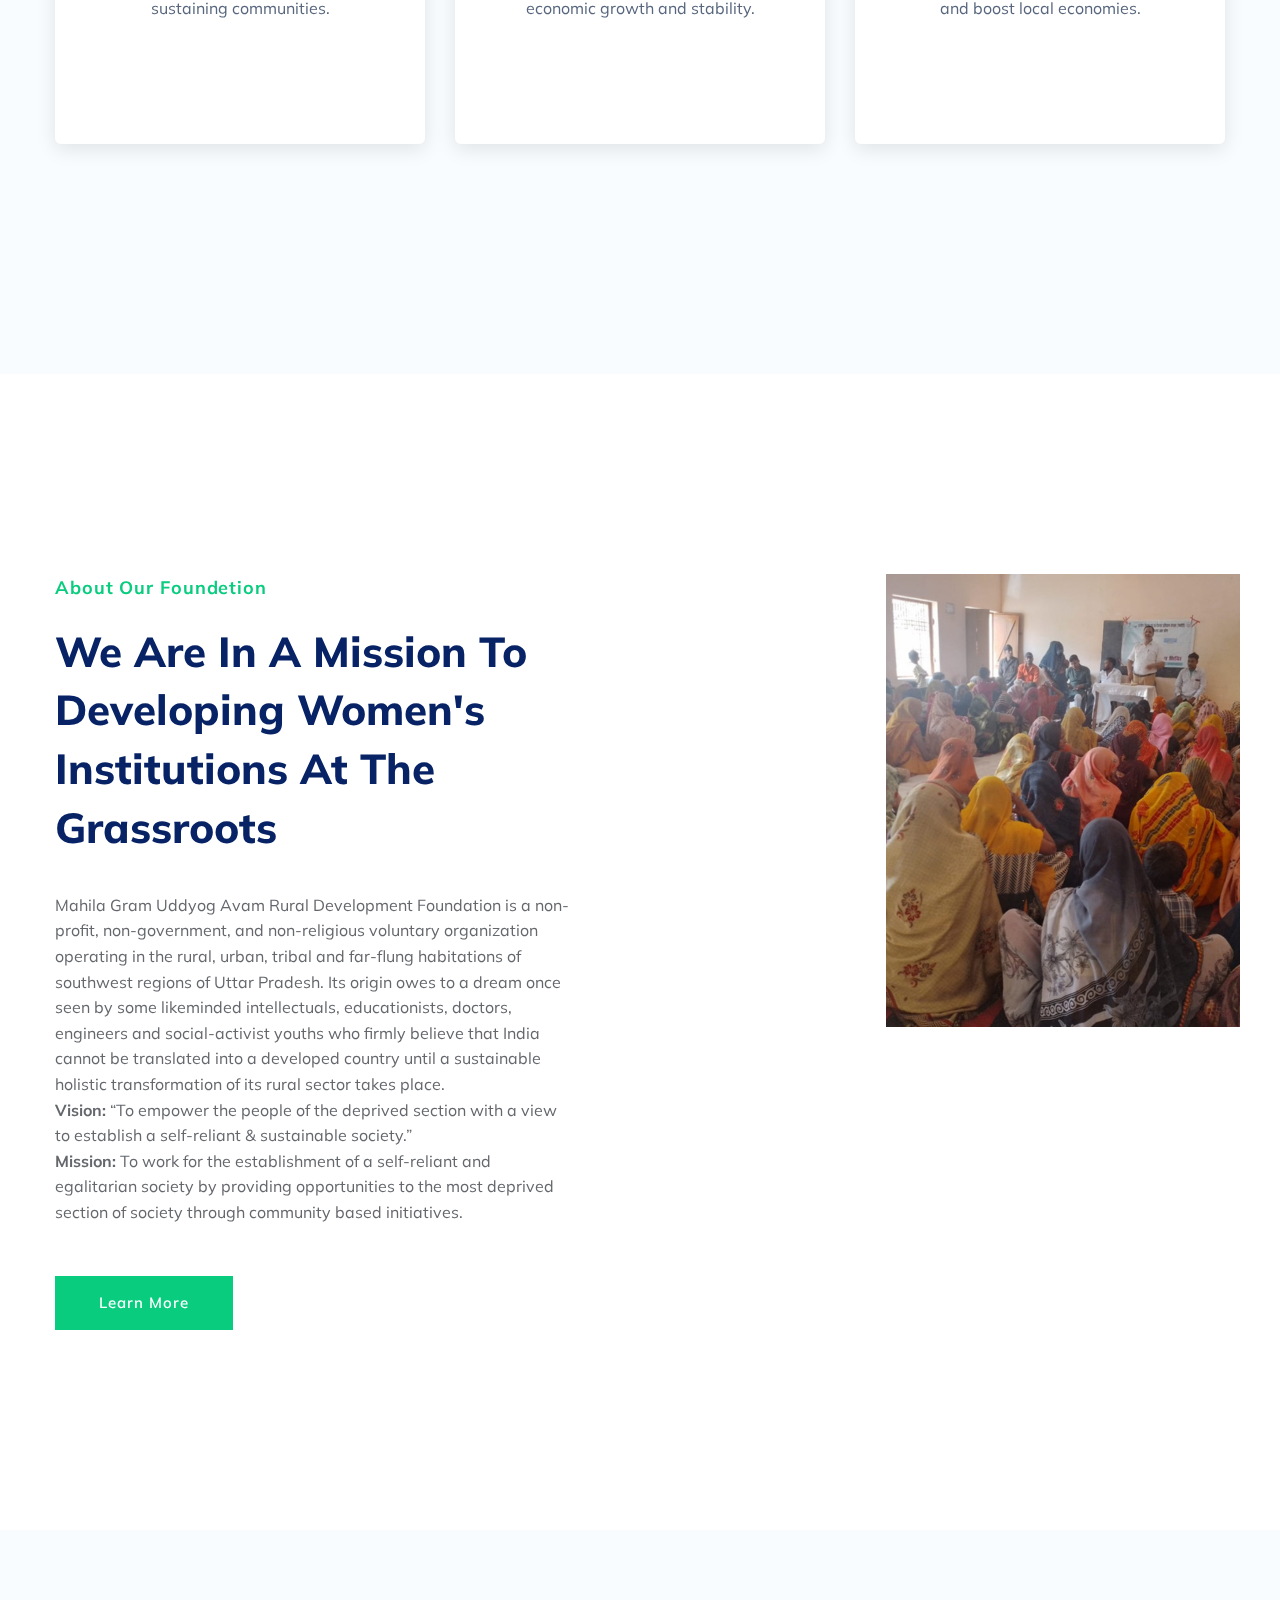
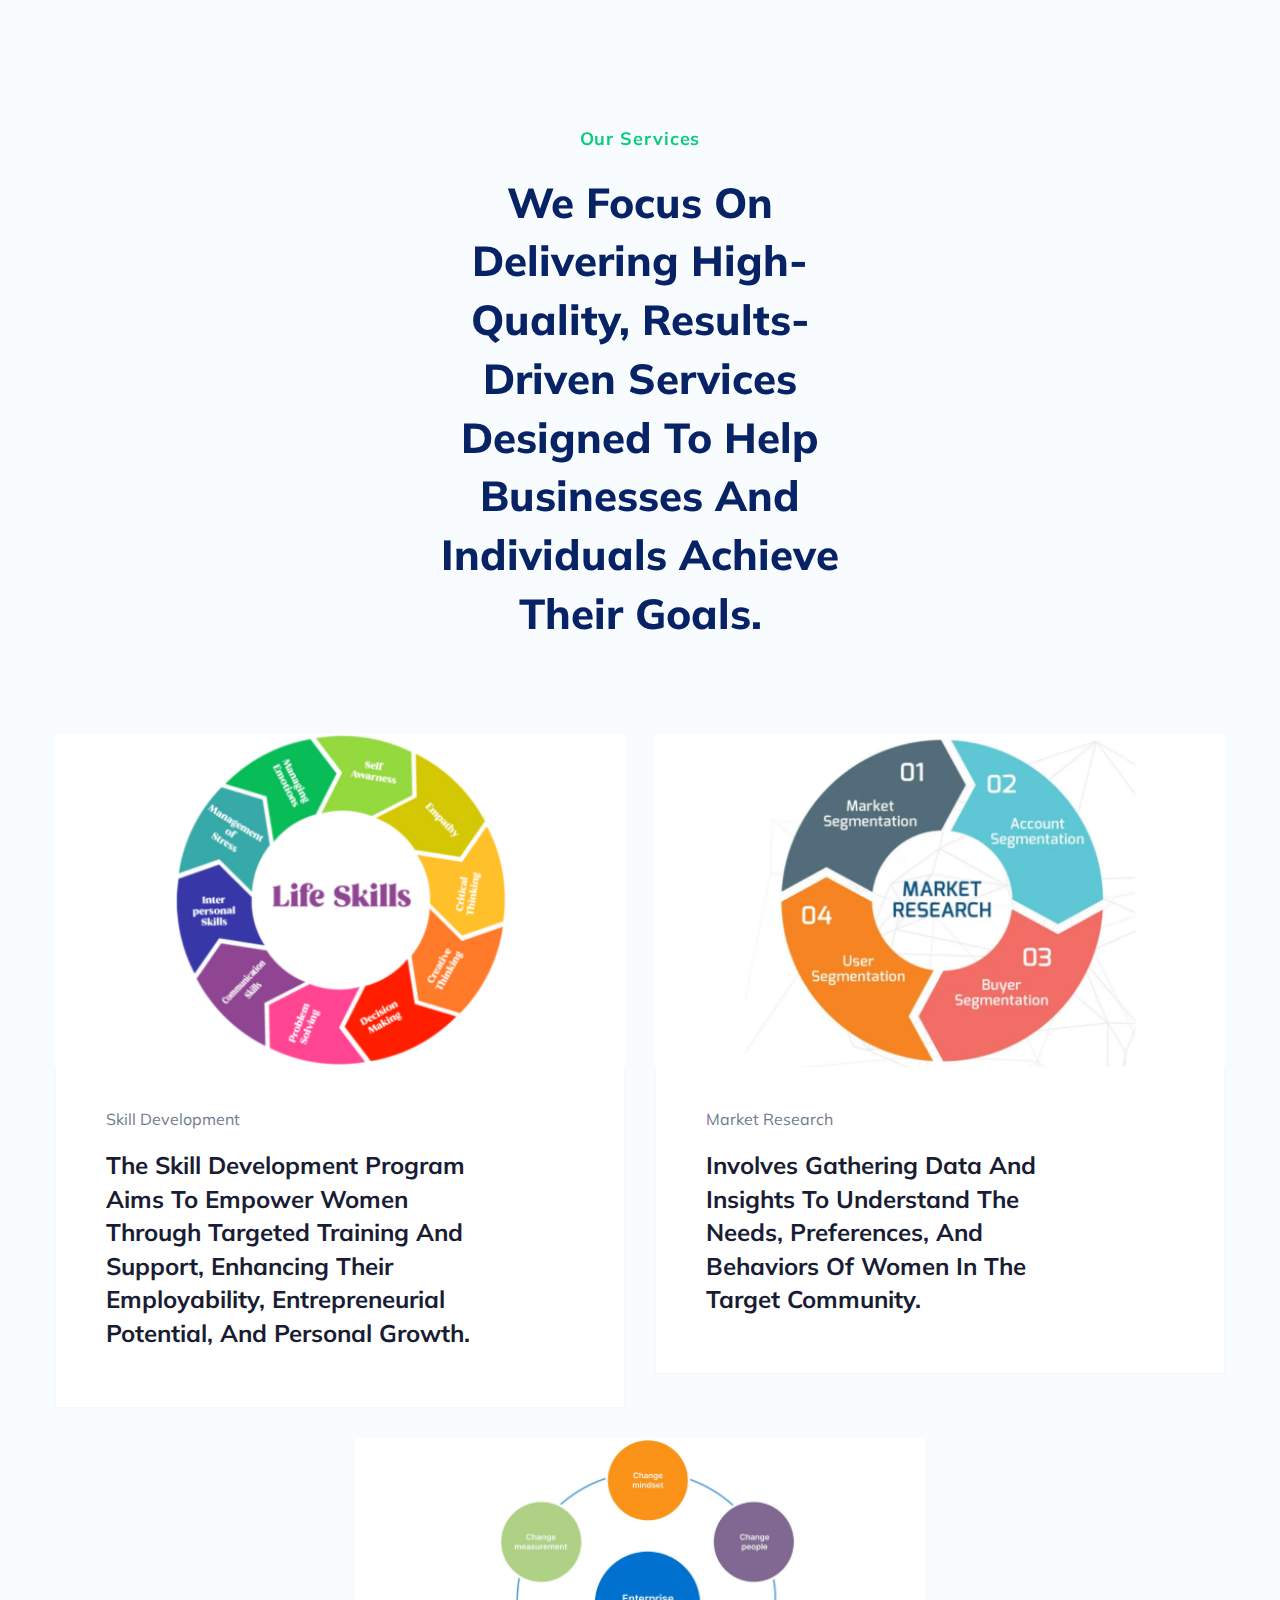
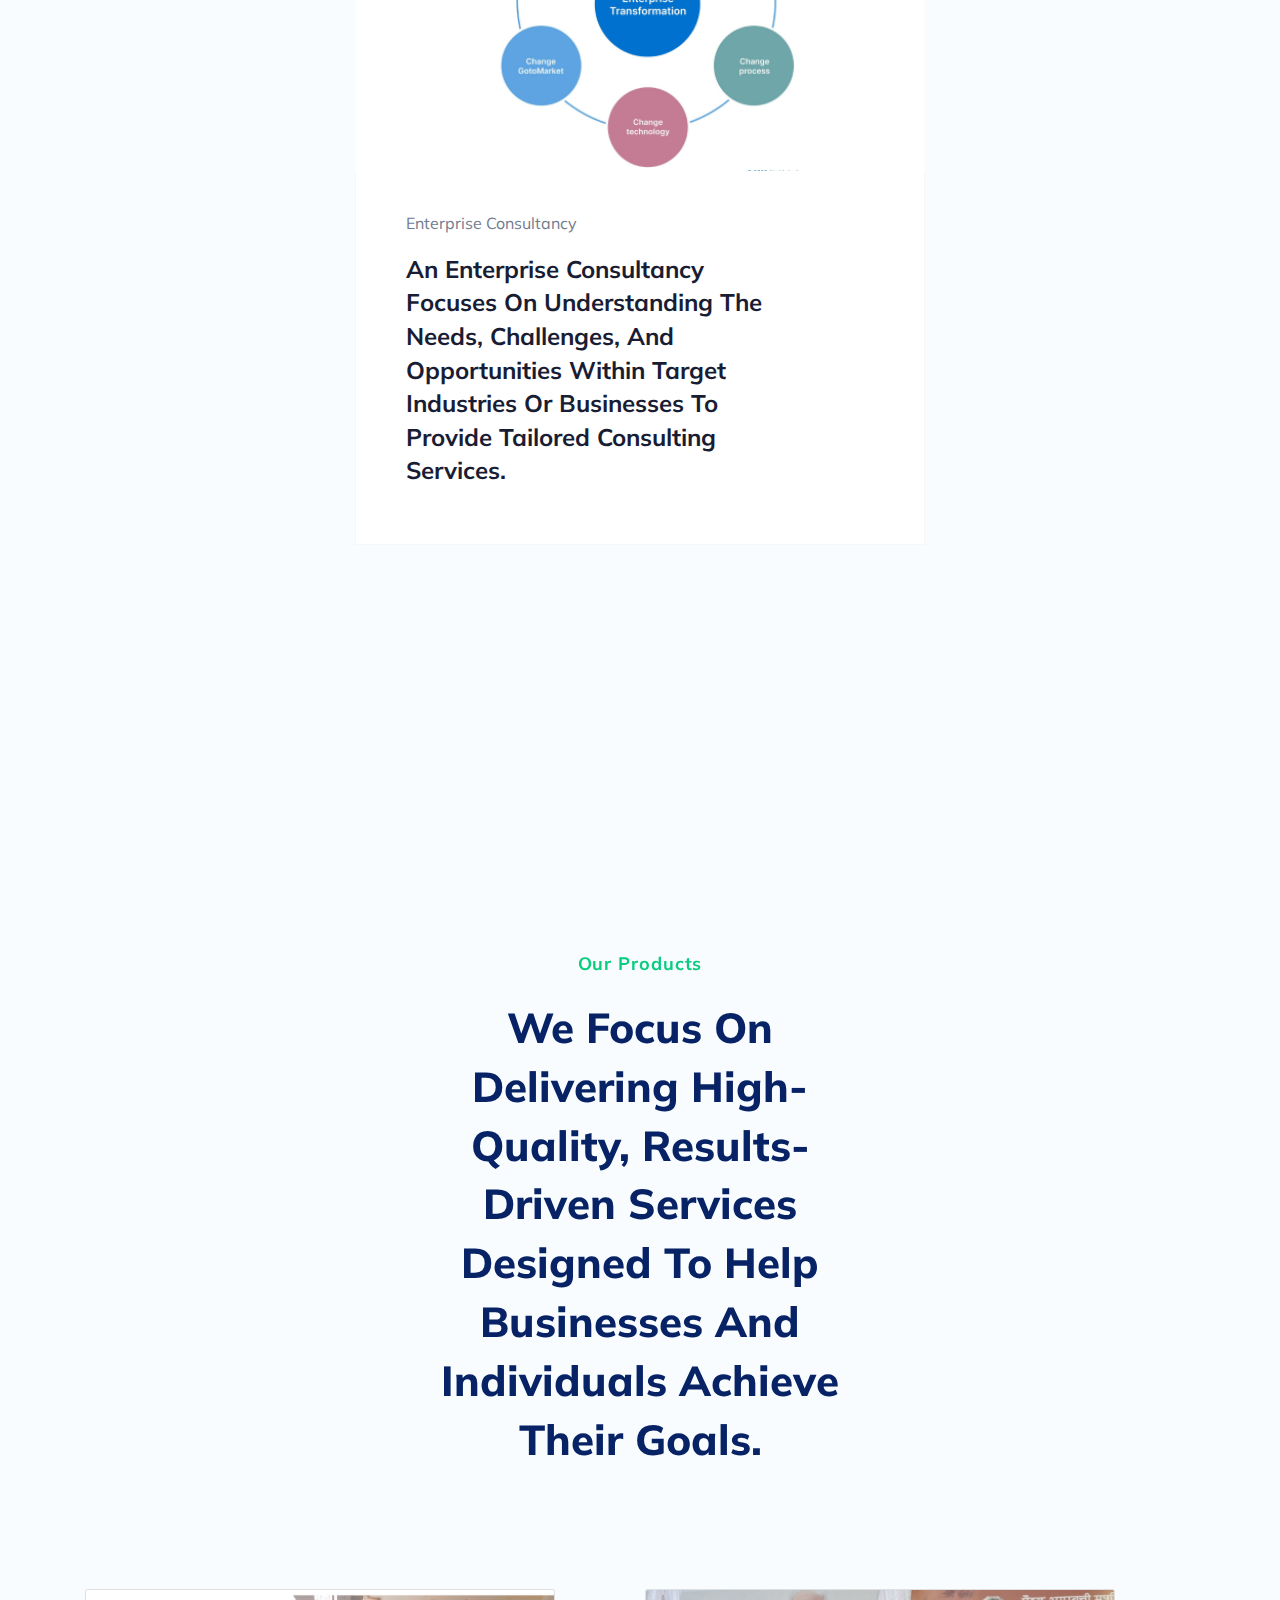
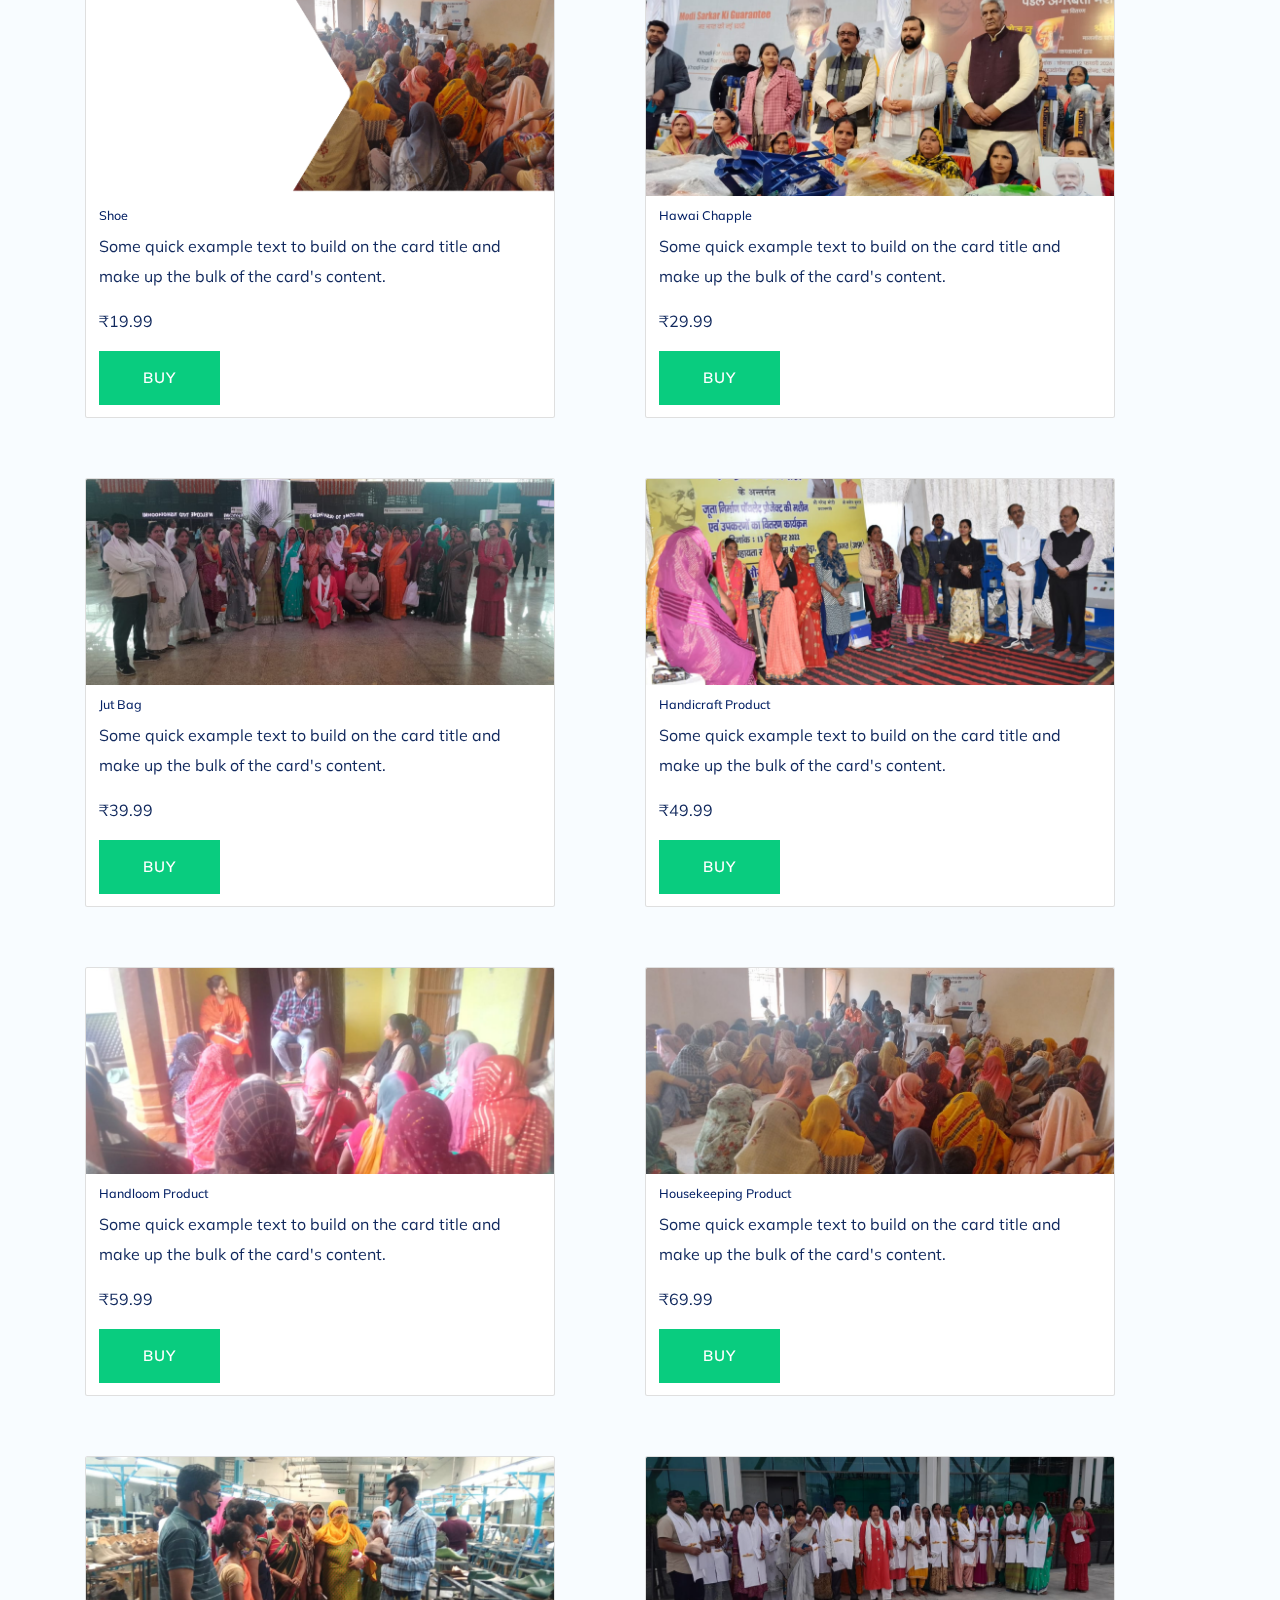
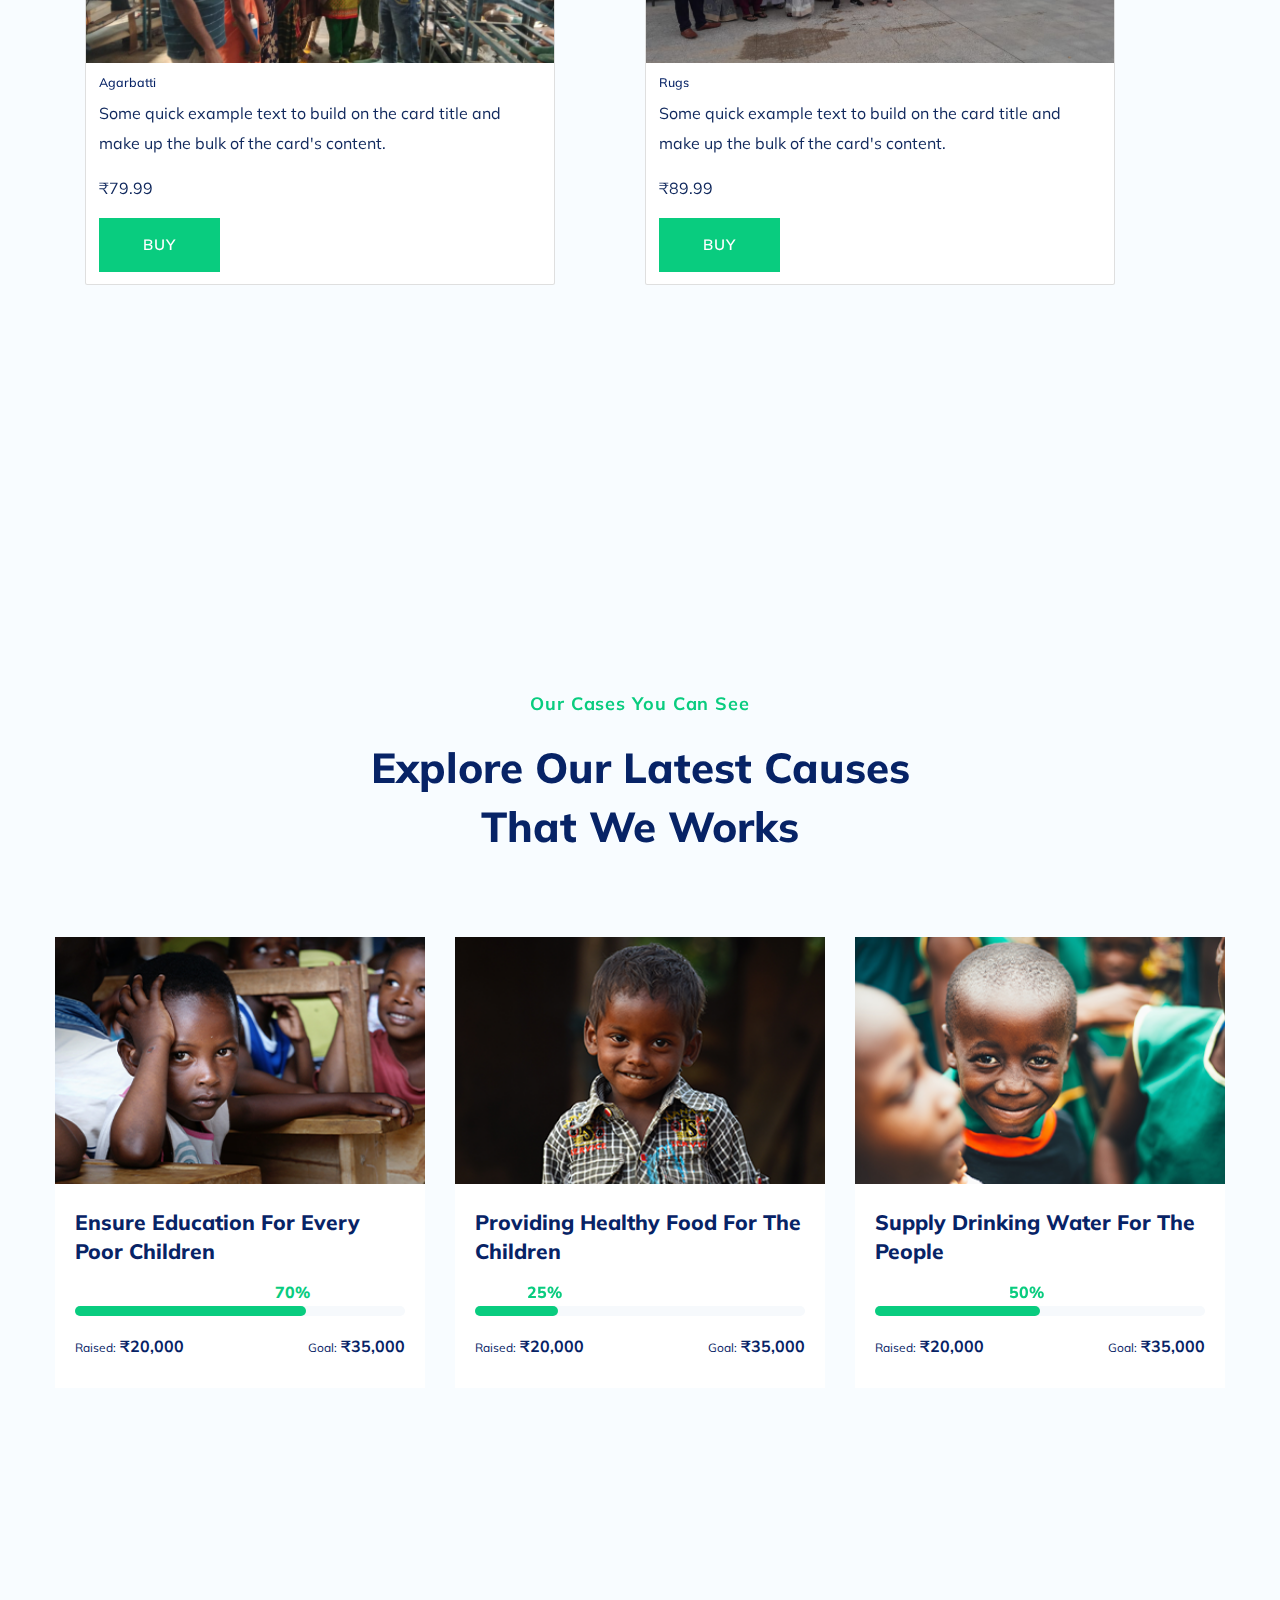
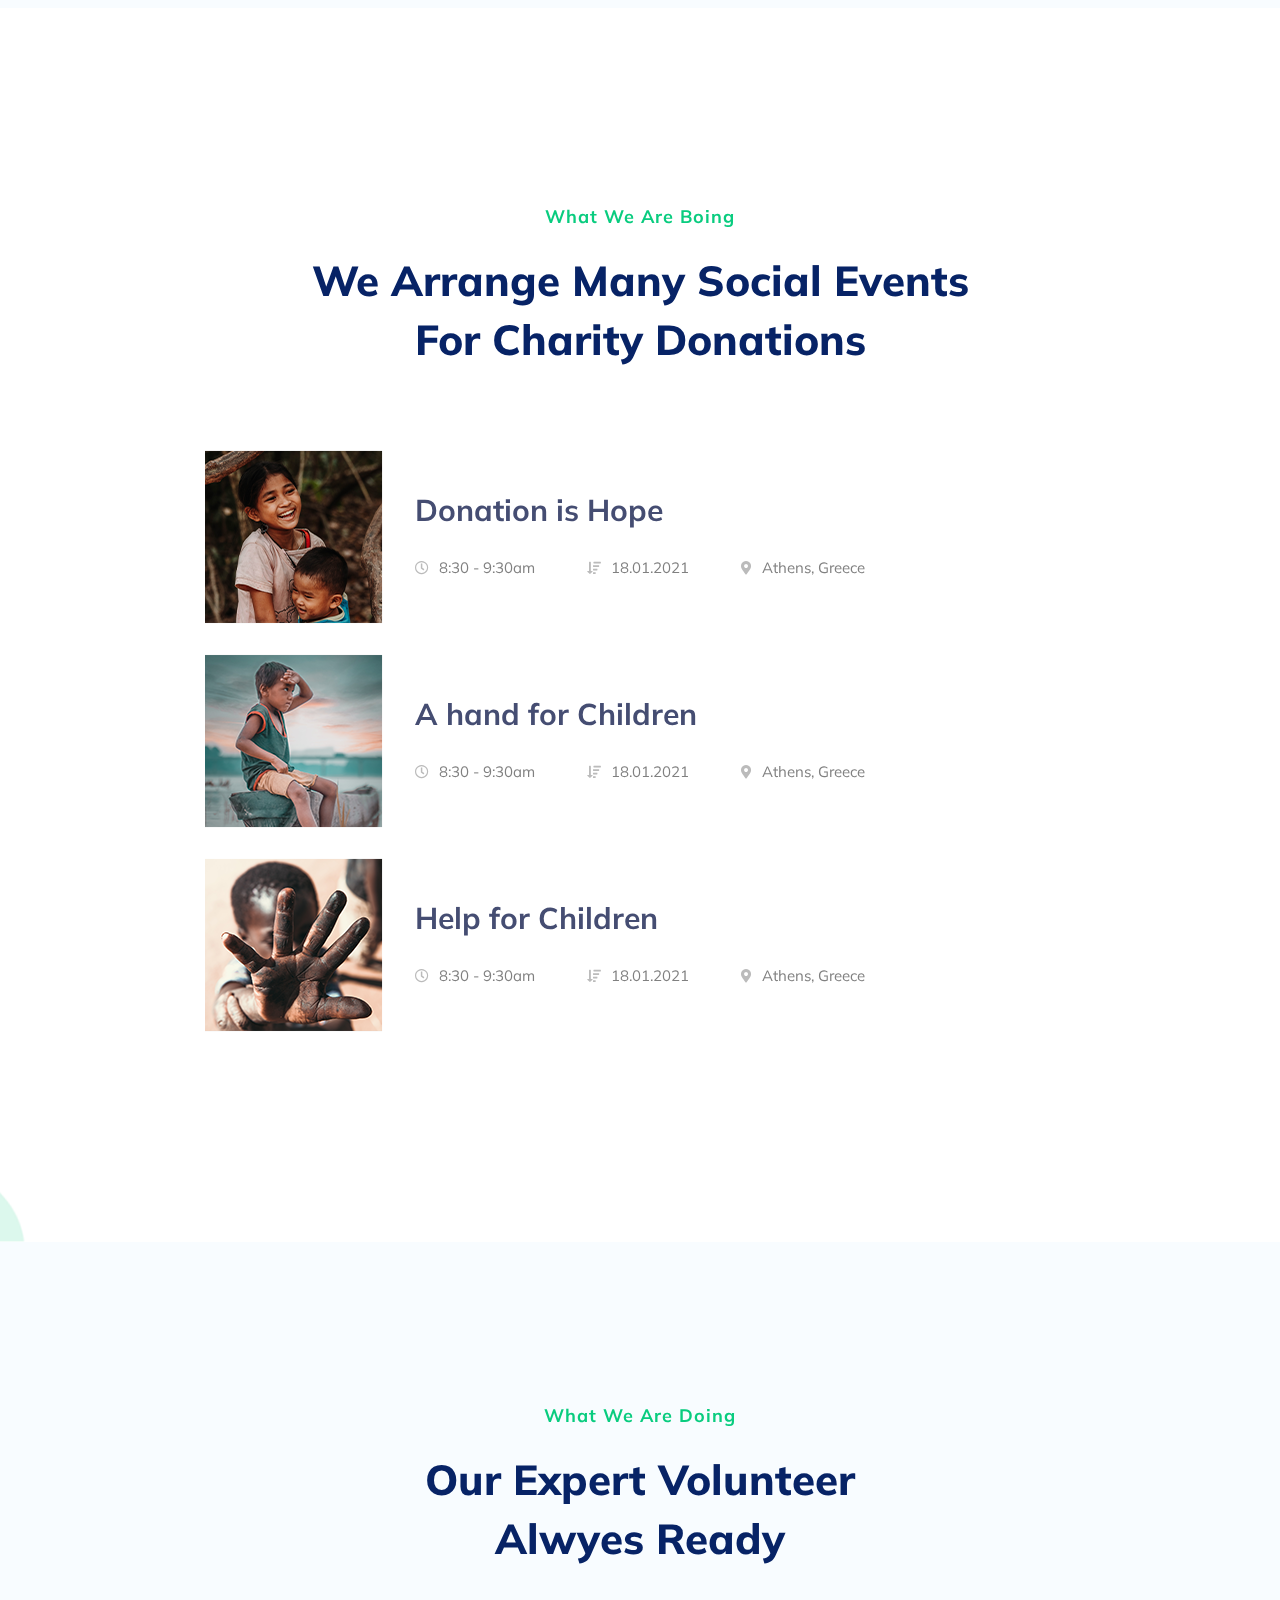
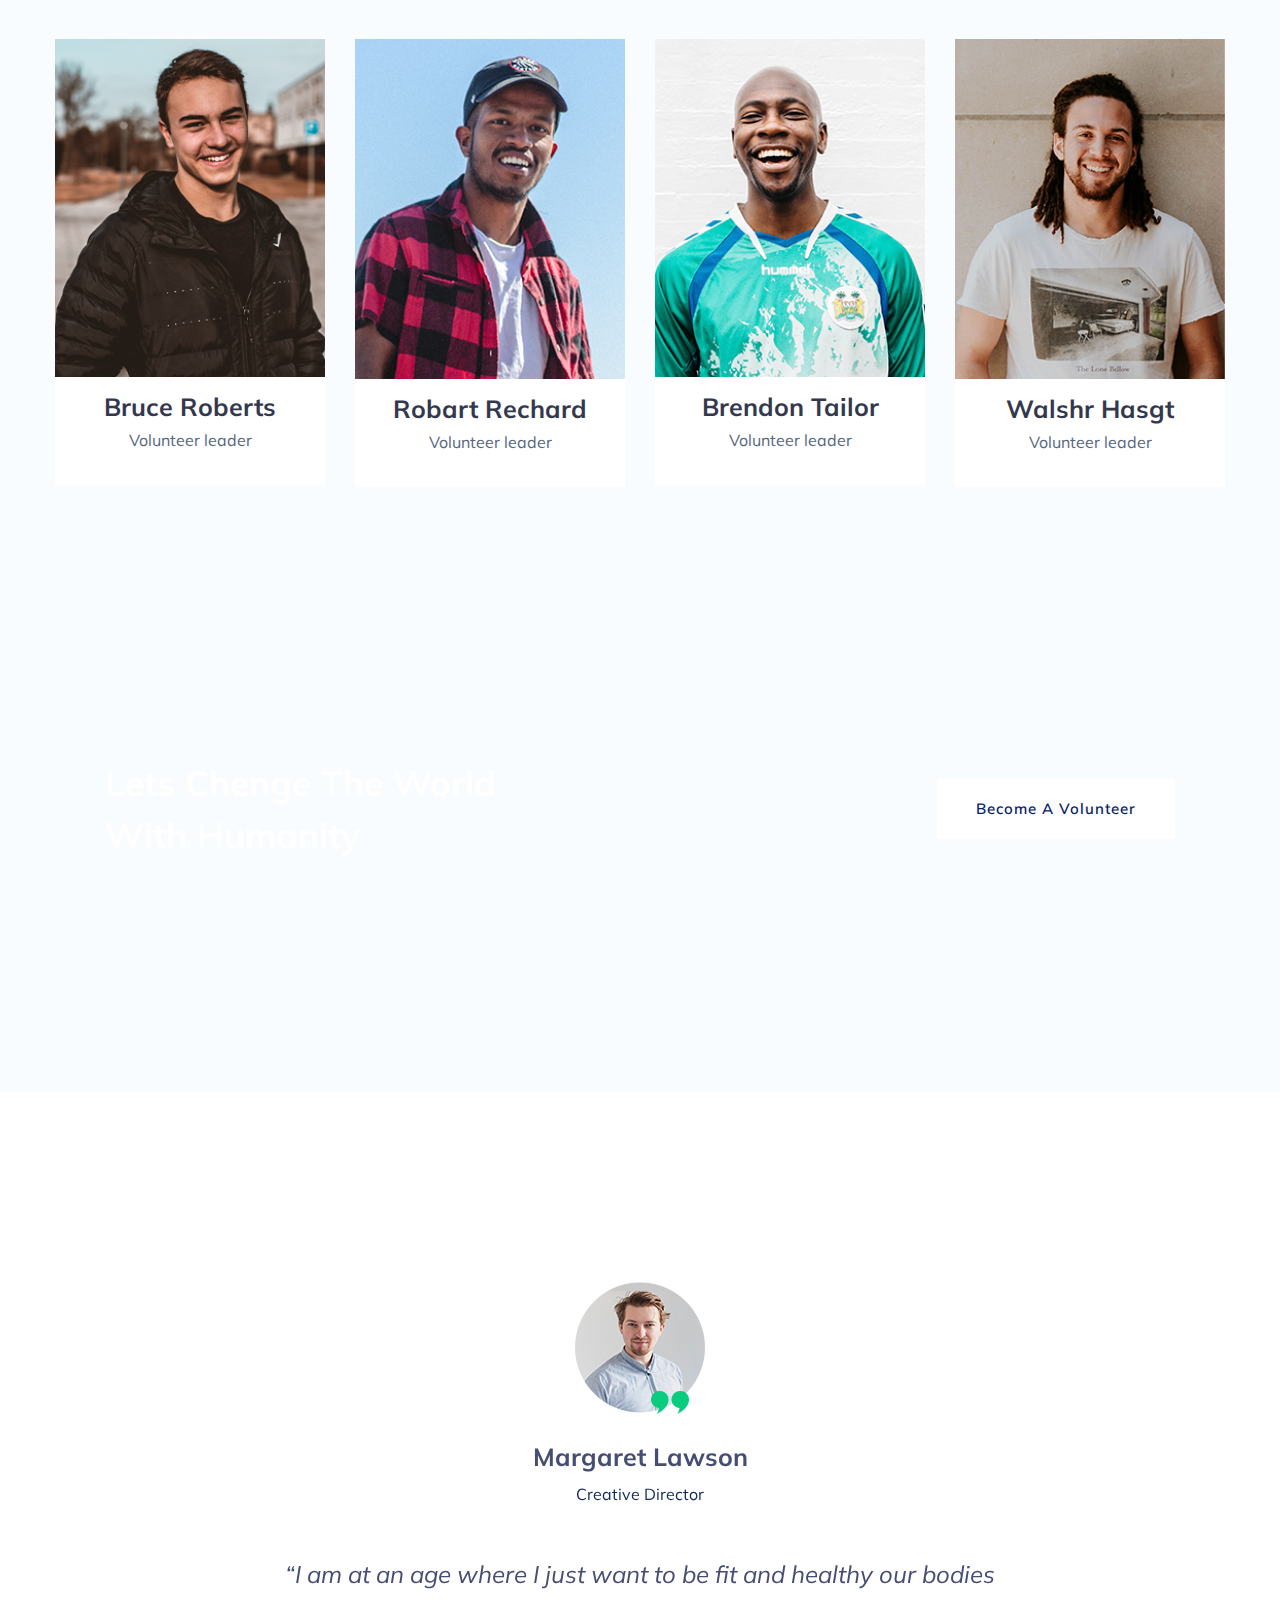
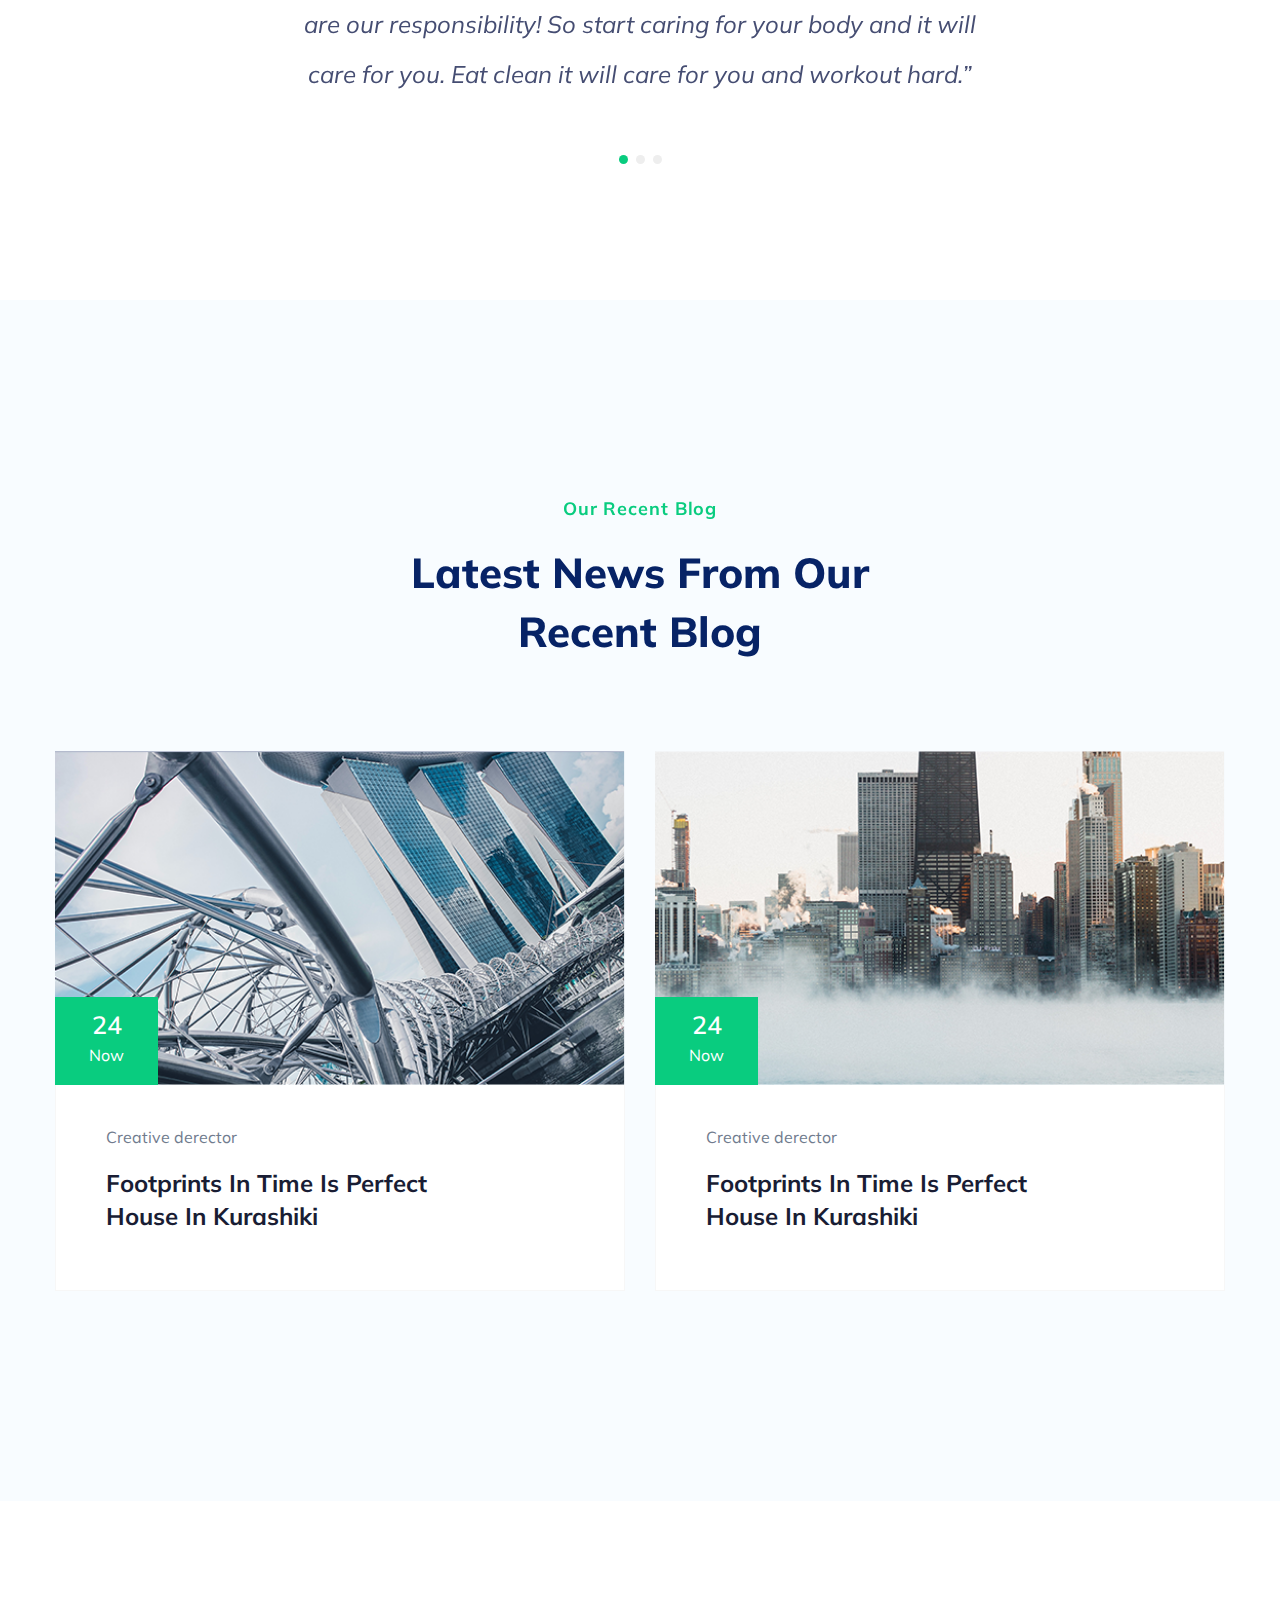
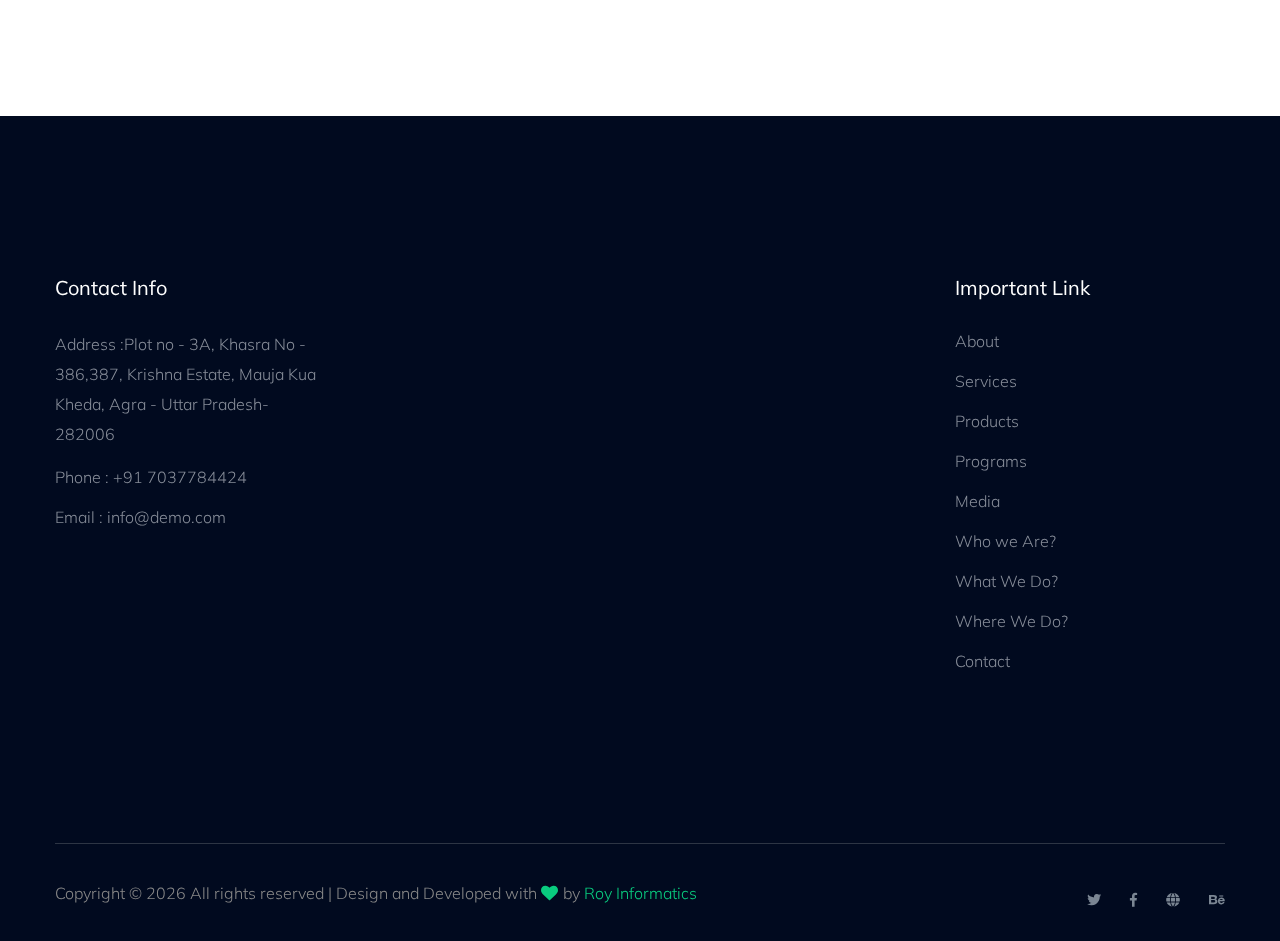
==== commit 272fcd61: "msg" ====
--- a/index.html
+++ b/index.html
@@ -53,7 +53,7 @@
                             <div class="row d-flex justify-content-between align-items-center">
                                 <div class="header-info-left d-flex">
                                     <ul>
-                                        <li>Phone: +99 (0) 101 0000 888</li>
+                                        <li>Phone: +91 7037784424</li>
                                         <li>Email: noreply@yourdomain.com</li>
                                     </ul>
                                     <div class="header-social">
@@ -102,12 +102,15 @@
                                     <div class="main-menu d-none d-lg-block">
                                         <nav>
                                             <ul id="navigation">
-                                                <li><a href="index.html">Home</a></li>
+                                                <li class="ul-active"><a href="index.html">Home</a></li>
                                                 <li><a href="about.html">About</a></li>
                                                 <li><a href="about.html">Services</a></li>
                                                 <li><a href="program.html">Products</a></li>
                                                 <li><a href="program.html">Programs</a></li>
                                                 <li><a href="program.html">Media</a></li>
+                                                <li><a href="program.html">Who we Are?</a></li>
+                                                <li><a href="program.html">What We Do?</a></li>
+                                                <li><a href="program.html">Where We Do?</a></li>
                                                 <!-- <li><a href="events.html">social events </a></li>
                                                 <li><a href="blog.html">Blog</a>
                                                     <ul class="submenu">
@@ -1187,27 +1190,16 @@
             <div class="footer-area footer-padding">
                 <div class="container">
                     <div class="row d-flex justify-content-between">
-                        <div class="col-xl-3 col-lg-3 col-md-4 col-sm-6">
-                            <div class="single-footer-caption mb-50">
-                                <div class="single-footer-caption mb-30">
-                                    <div class="footer-tittle">
-                                        <div class="footer-logo mb-20">
-                                            <a href="index.html"><img src="assets/img/logo/logo2_footer.png" alt=""></a>
-                                        </div>
-                                    </div>
-                                </div>
-                            </div>
-                        </div>
                         <div class="col-xl-3 col-lg-3 col-md-4 col-sm-5">
                             <div class="single-footer-caption mb-50">
                                 <div class="footer-tittle">
                                     <h4>Contact Info</h4>
                                     <ul>
                                         <li>
-                                            <p>Address :Your address goes here, your demo address.</p>
+                                            <p>Address :Plot no - 3A, Khasra No - 386,387, Krishna Estate,  Mauja Kua Kheda,  Agra - Uttar Pradesh- 282006</p>
                                         </li>
-                                        <li><a href="#">Phone : +8880 44338899</a></li>
-                                        <li><a href="#">Email : info@colorlib.com</a></li>
+                                        <li><a href="#">Phone : +91 7037784424</a></li>
+                                        <li><a href="#">Email : info@demo.com</a></li>
                                     </ul>
                                 </div>
 
@@ -1218,41 +1210,24 @@
                                 <div class="footer-tittle">
                                     <h4>Important Link</h4>
                                     <ul>
-                                        <li><a href="#"> View Project</a></li>
-                                        <li><a href="#">Contact Us</a></li>
-                                        <li><a href="#">Testimonial</a></li>
-                                        <li><a href="#">Proparties</a></li>
-                                        <li><a href="#">Support</a></li>
+                                                <li><a href="about.html">About</a></li>
+                                                <li><a href="about.html">Services</a></li>
+                                                <li><a href="program.html">Products</a></li>
+                                                <li><a href="program.html">Programs</a></li>
+                                                <li><a href="program.html">Media</a></li>
+                                                <li><a href="program.html">Who we Are?</a></li>
+                                                <li><a href="program.html">What We Do?</a></li>
+                                                <li><a href="program.html">Where We Do?</a></li>
+                                                <!-- <li><a href="events.html">social events </a></li>
+                                                <li><a href="blog.html">Blog</a>
+                                                    <ul class="submenu">
+                                                        <li><a href="blog.html">Blog</a></li>   
+                                                        <li><a href="blog_details.html">Blog Details</a></li>
+                                                        <li><a href="elements.html">Element</a></li>
+                                                    </ul>
+                                                </li> -->
+                                                <li><a href="contact.html">Contact</a></li>
                                     </ul>
-                                </div>
-                            </div>
-                        </div>
-                        <div class="col-xl-3 col-lg-3 col-md-4 col-sm-5">
-                            <div class="single-footer-caption mb-50">
-                                <div class="footer-tittle">
-                                    <h4>Newsletter</h4>
-                                    <div class="footer-pera footer-pera2">
-                                        <p>Heaven fruitful doesn't over lesser in days. Appear creeping.</p>
-                                    </div>
-                                    <!-- Form -->
-                                    <div class="footer-form">
-                                        <div id="mc_embed_signup">
-                                            <form target="_blank"
-                                                action="https://spondonit.us12.list-manage.com/subscribe/post?u=1462626880ade1ac87bd9c93a&amp;id=92a4423d01"
-                                                method="get" class="subscribe_form relative mail_part">
-                                                <input type="email" name="email" id="newsletter-form-email"
-                                                    placeholder="Email Address" class="placeholder hide-on-focus"
-                                                    onfocus="this.placeholder = ''"
-                                                    onblur="this.placeholder = ' Email Address '">
-                                                <div class="form-icon">
-                                                    <button type="submit" name="submit" id="newsletter-submit"
-                                                        class="email_icon newsletter-submit button-contactForm"><img
-                                                            src="assets/img/gallery/form.png" alt=""></button>
-                                                </div>
-                                                <div class="mt-10 info"></div>
-                                            </form>
-                                        </div>
-                                    </div>
                                 </div>
                             </div>
                         </div>
@@ -1269,8 +1244,8 @@
                                     <p><!-- Link back to Colorlib can't be removed. Template is licensed under CC BY 3.0. -->
                                         Copyright &copy;
                                         <script>document.write(new Date().getFullYear());</script> All rights reserved |
-                                        This template is made with <i class="fa fa-heart" aria-hidden="true"></i> by <a
-                                            href="https://colorlib.com" target="_blank">Colorlib</a>
+                                        Design and Developed with <i class="fa fa-heart" aria-hidden="true"></i> by <a
+                                            href="https://www.royinformatics.com/" target="_blank">Roy Informatics</a>
                                         <!-- Link back to Colorlib can't be removed. Template is licensed under CC BY 3.0. -->
                                     </p>
                                 </div>
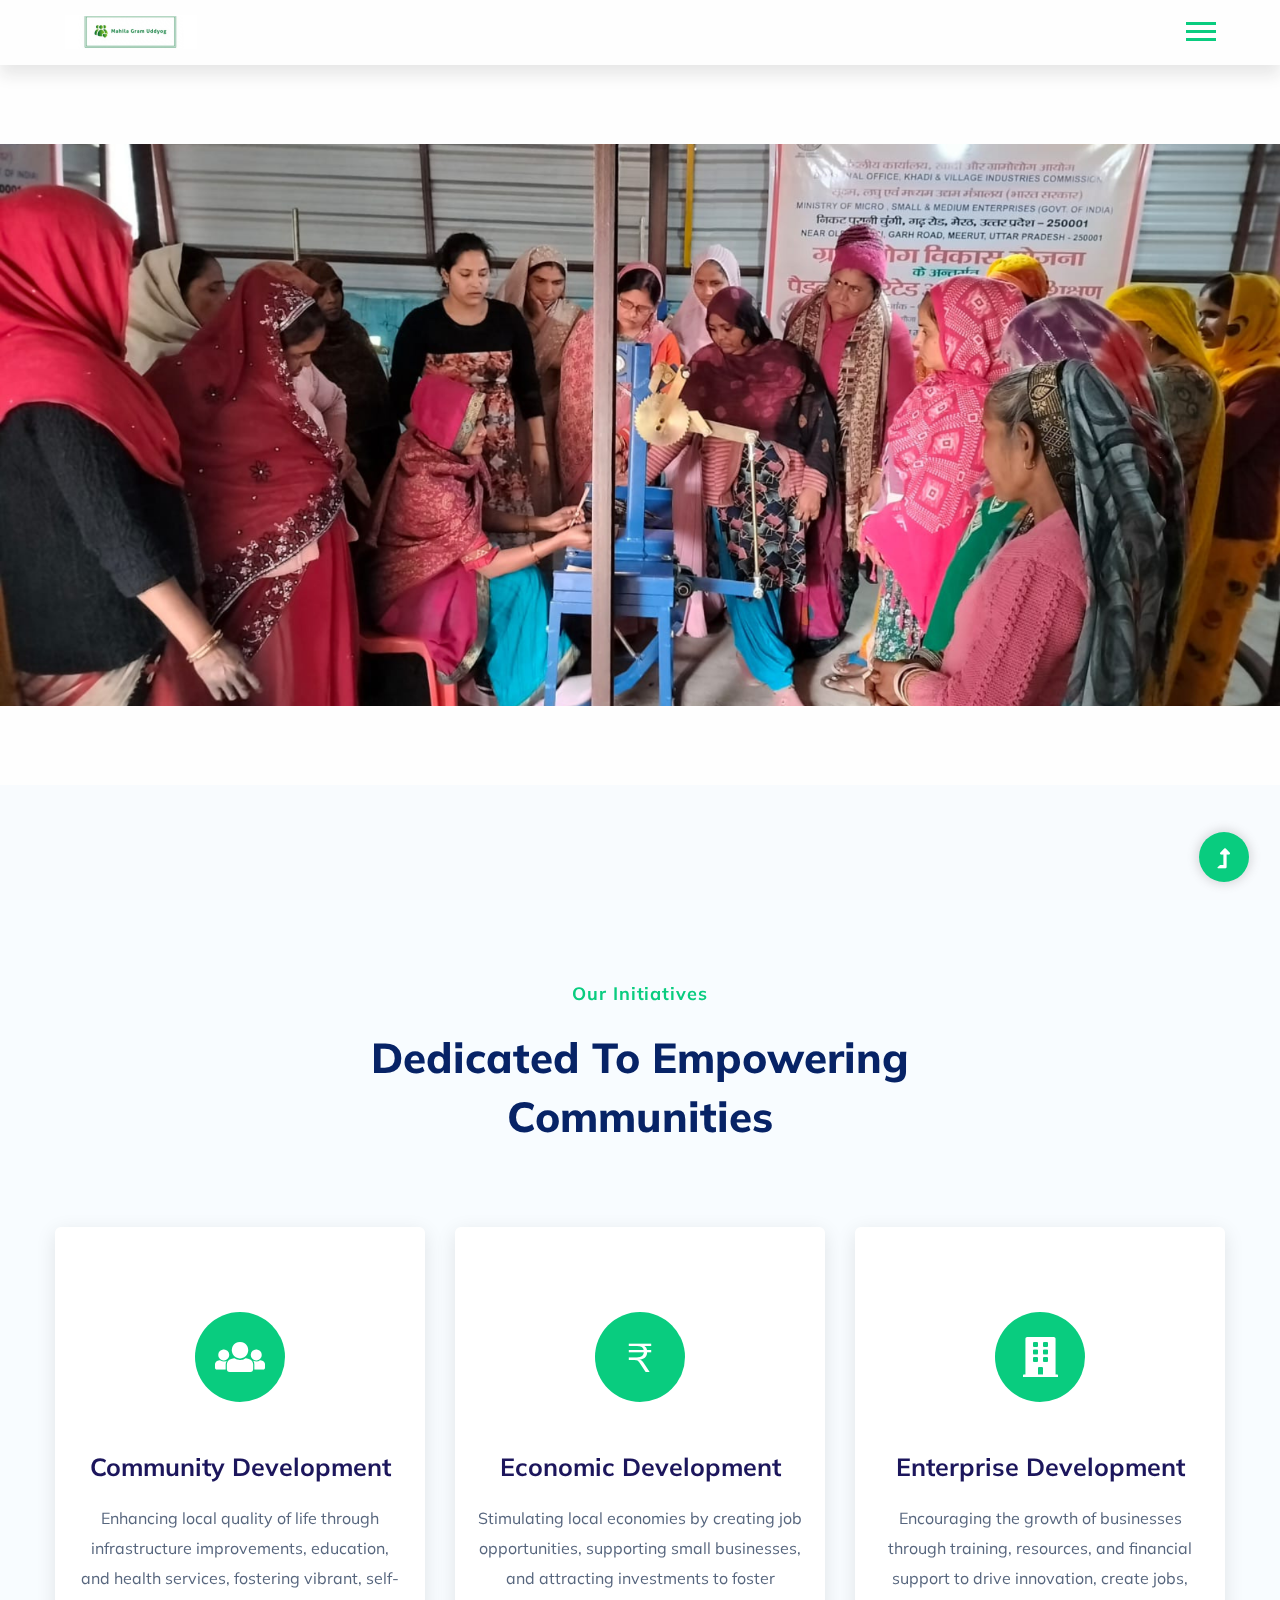
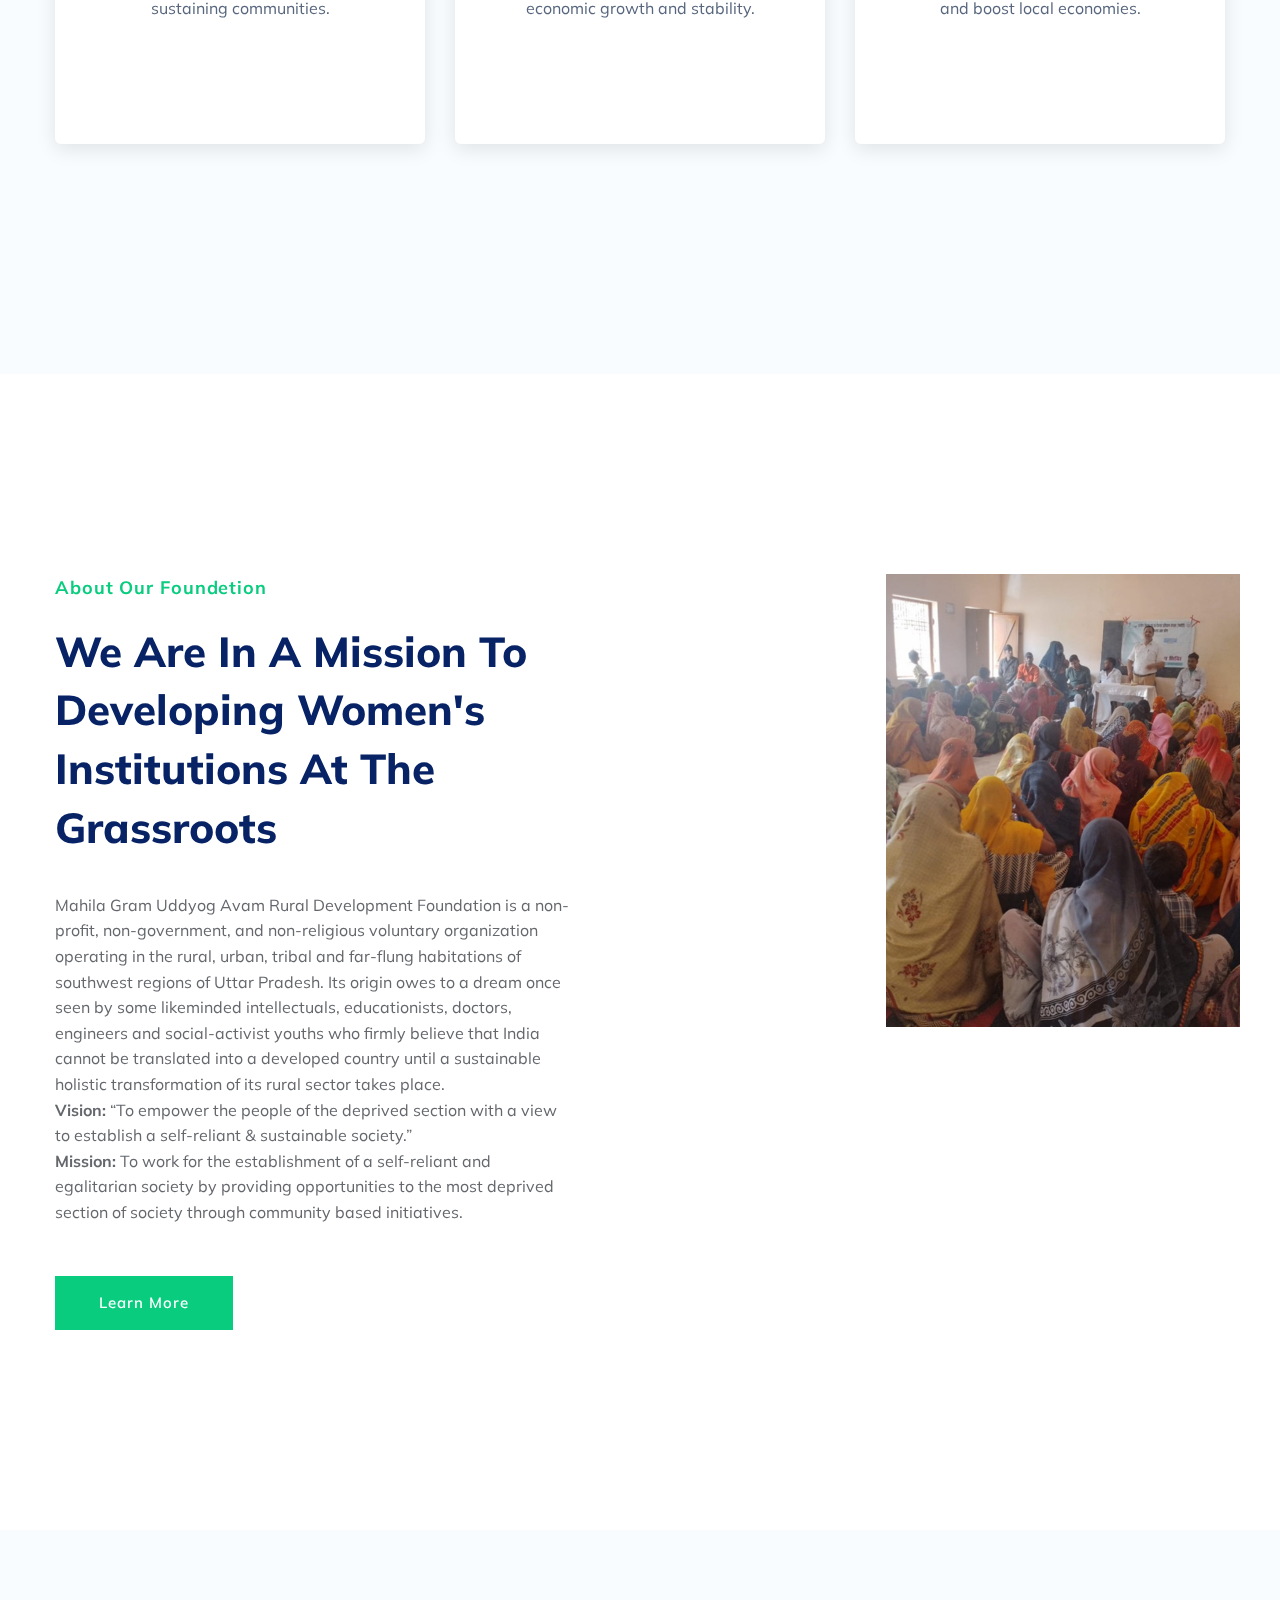
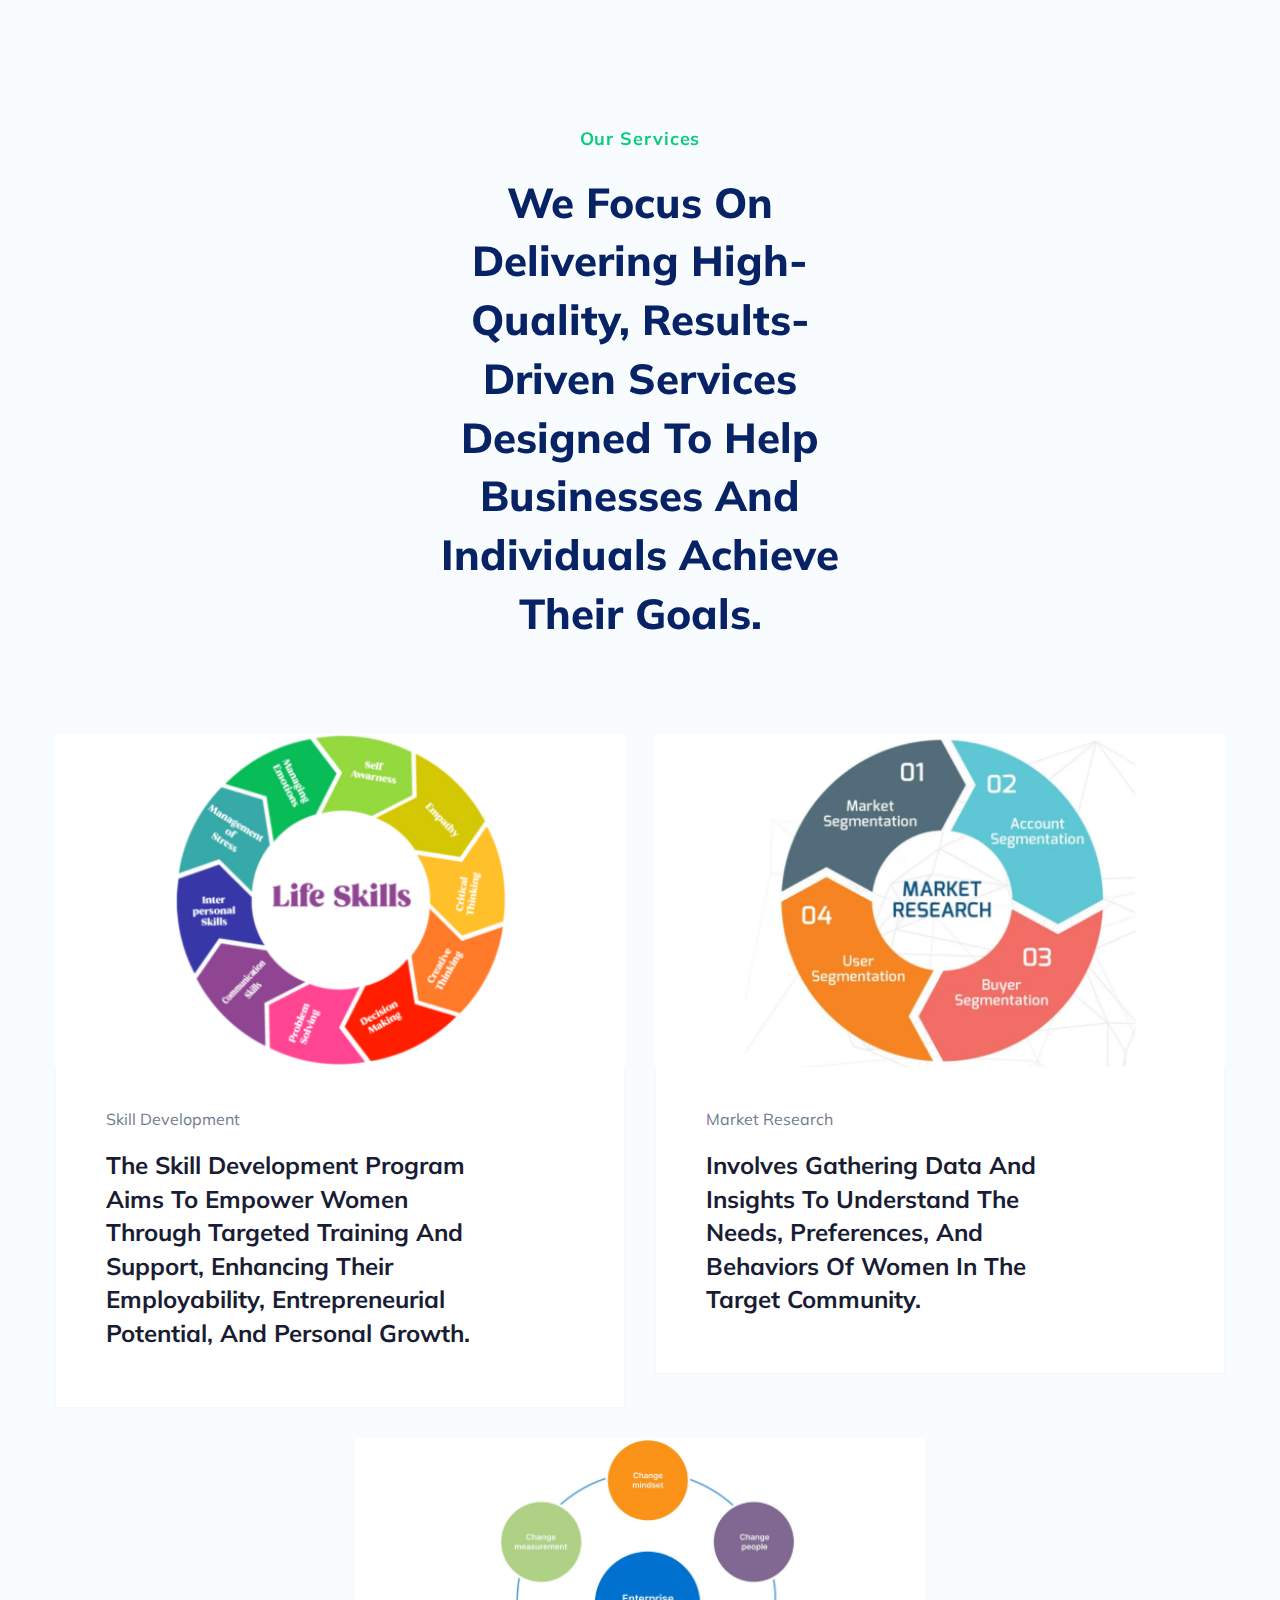
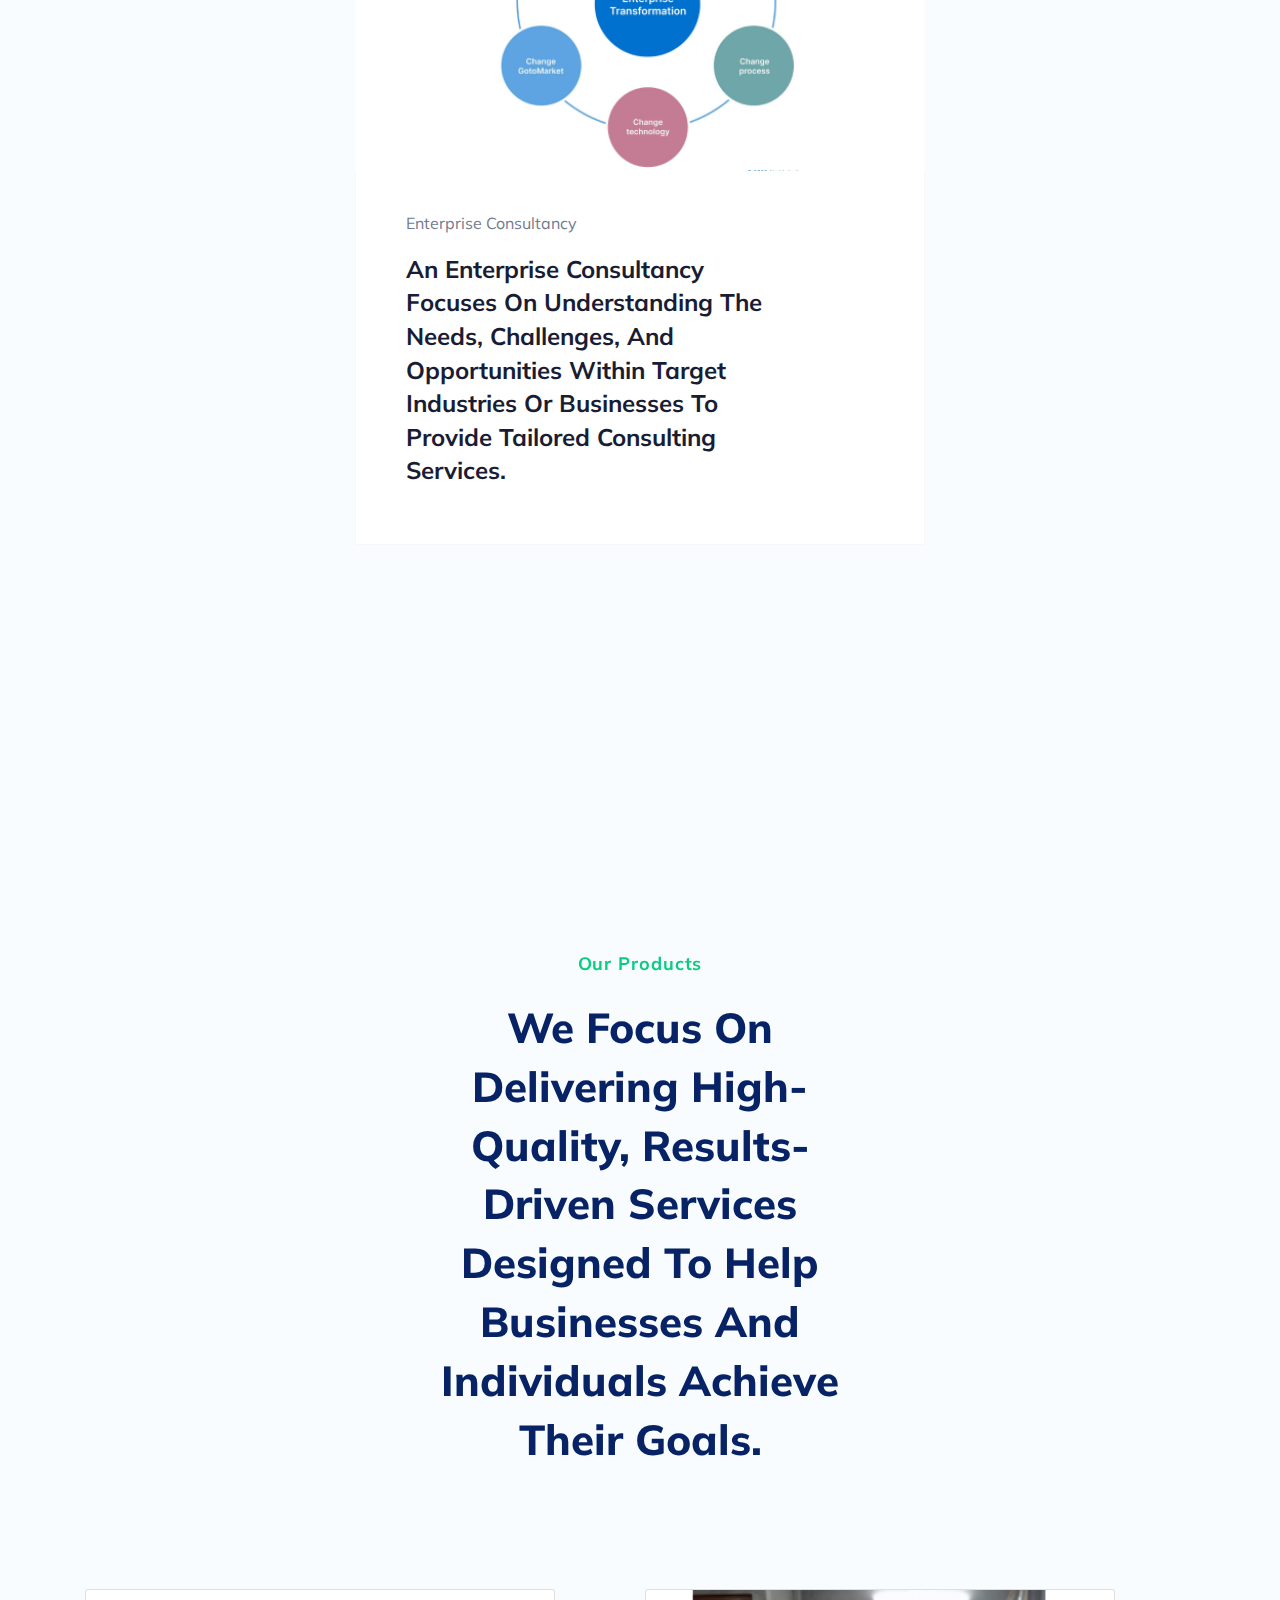
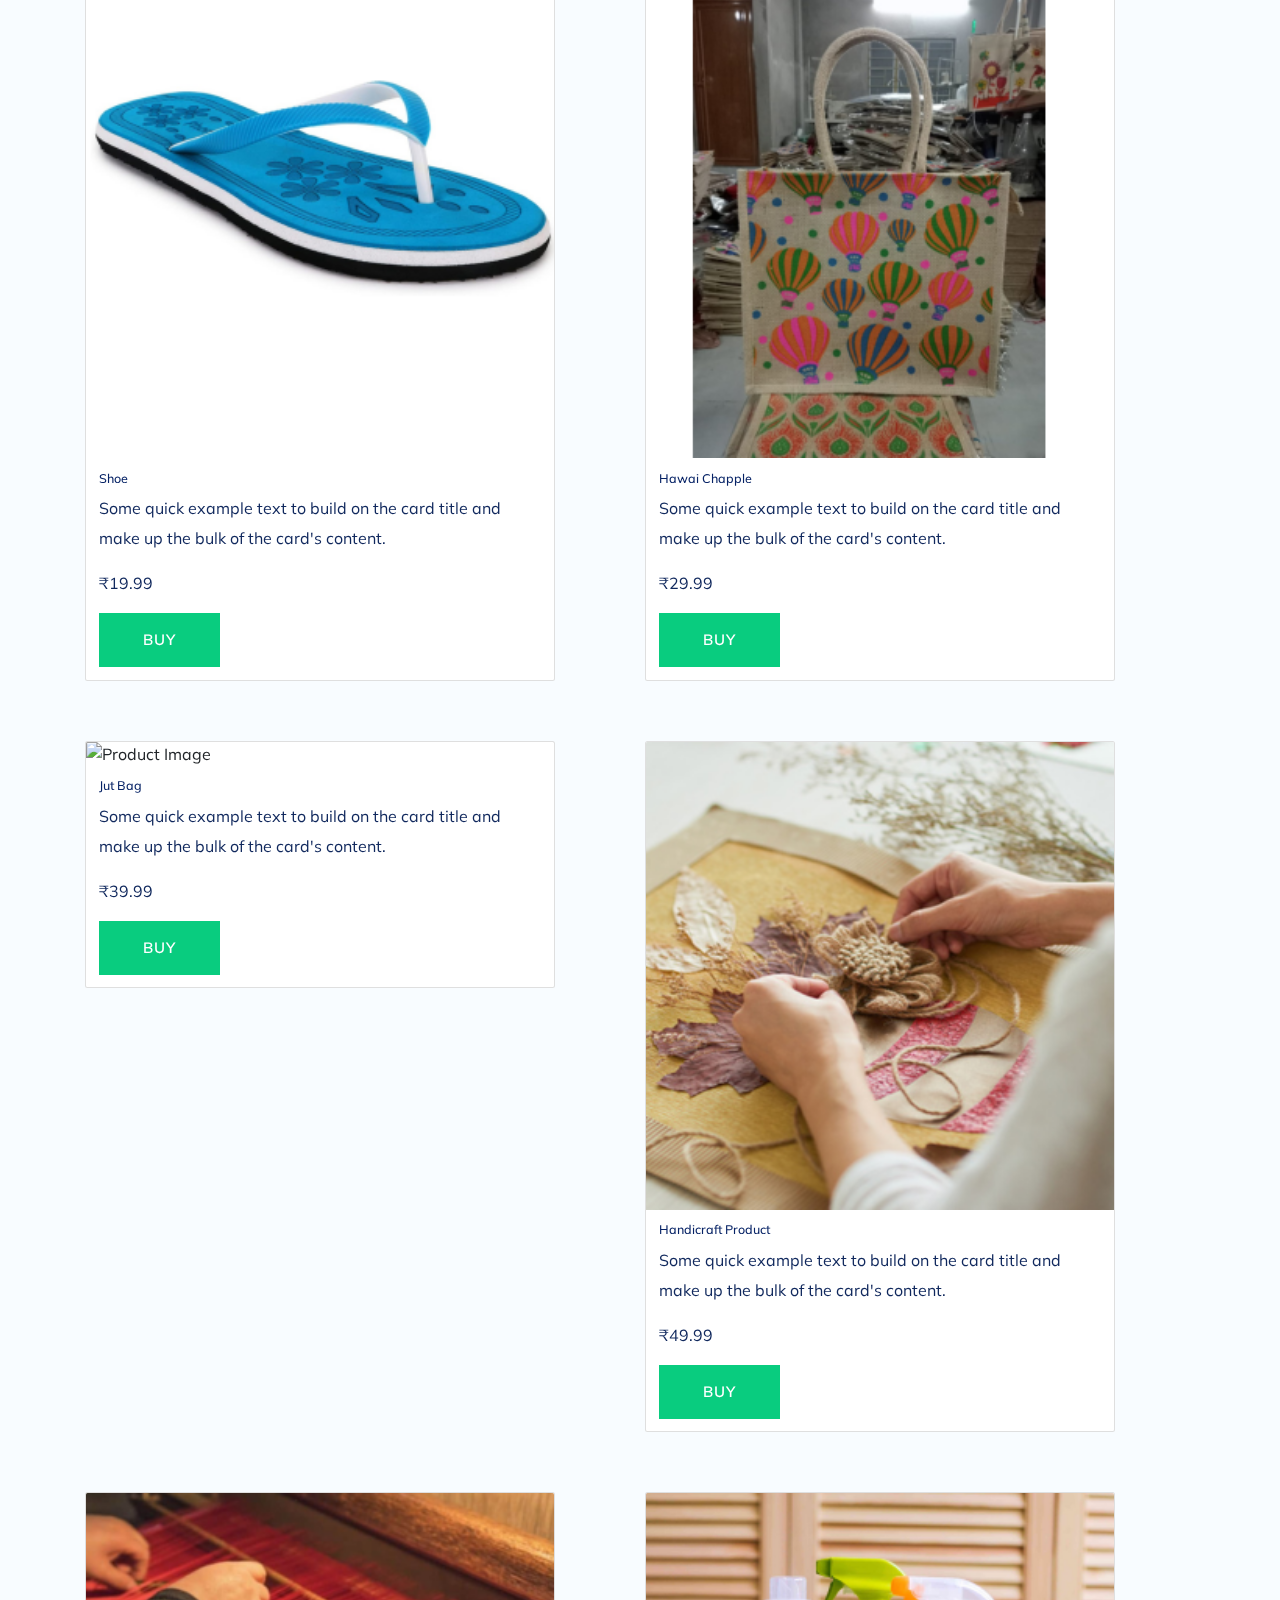
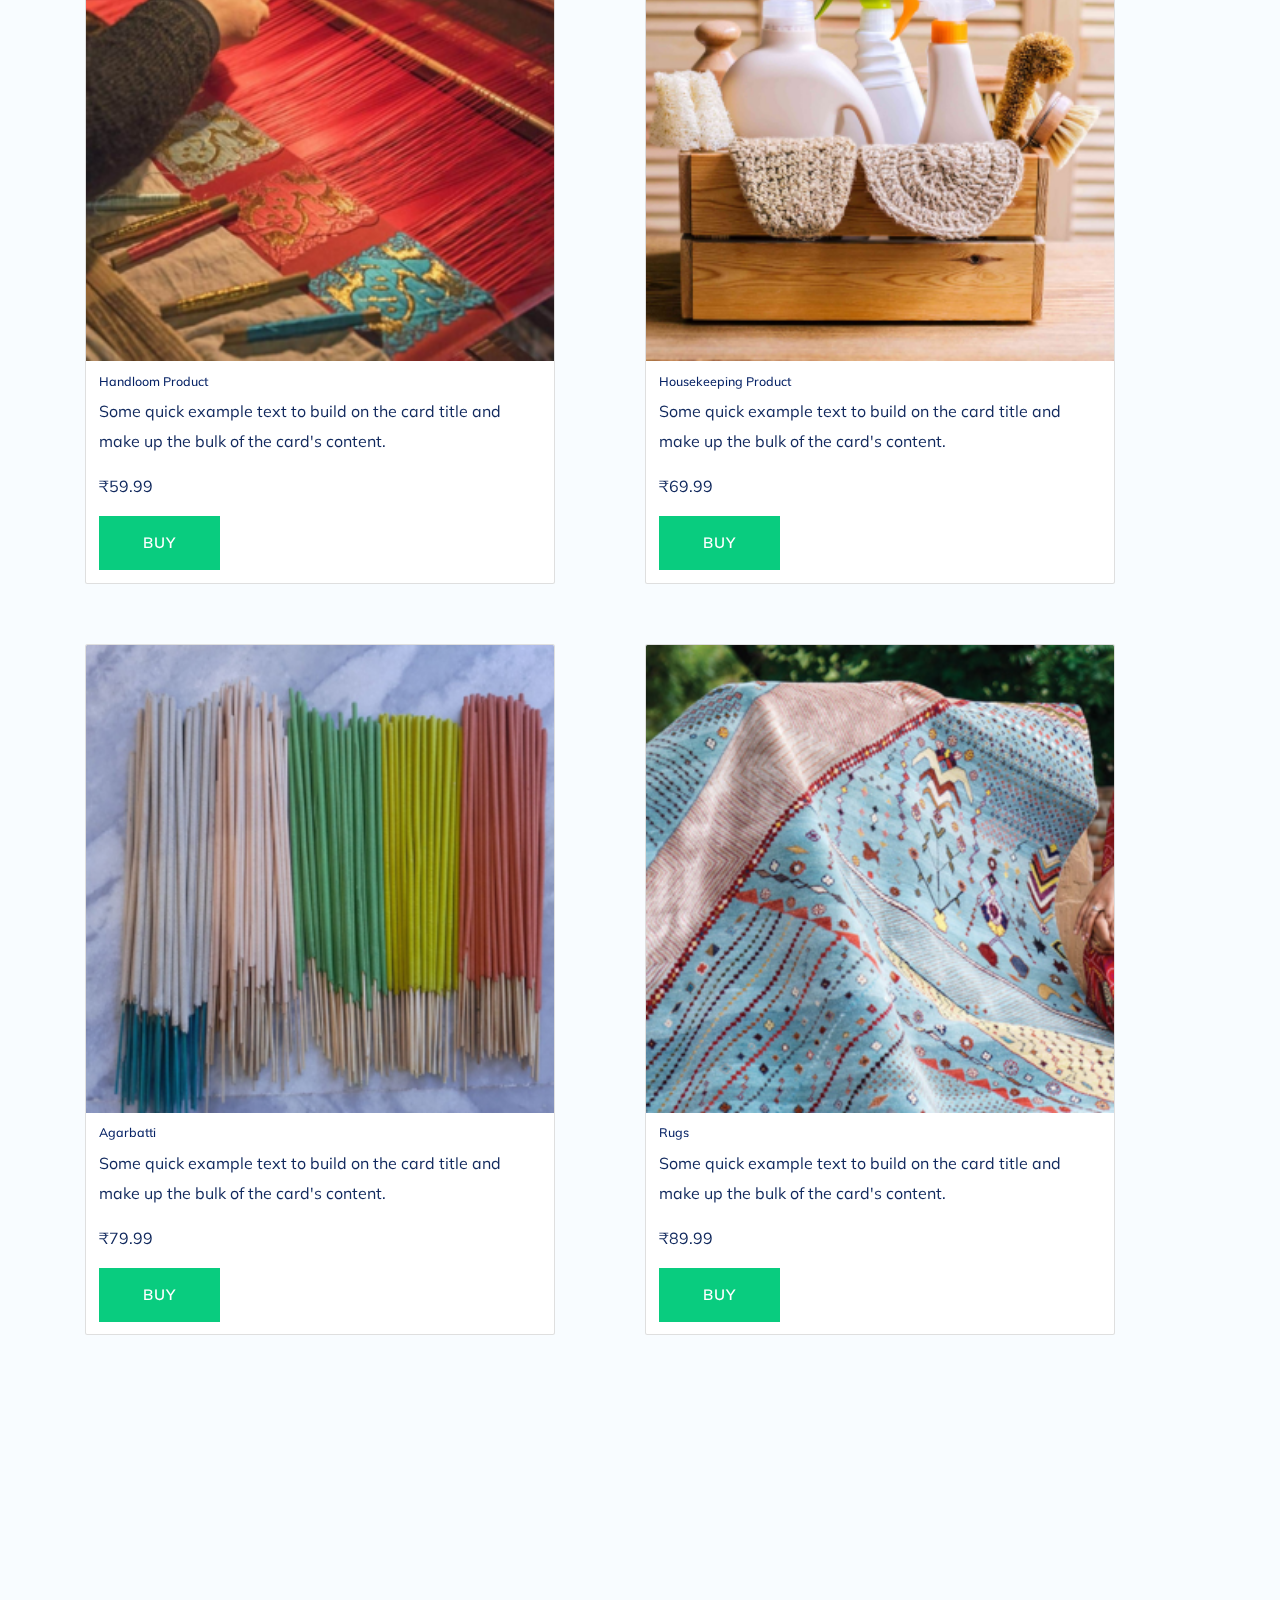
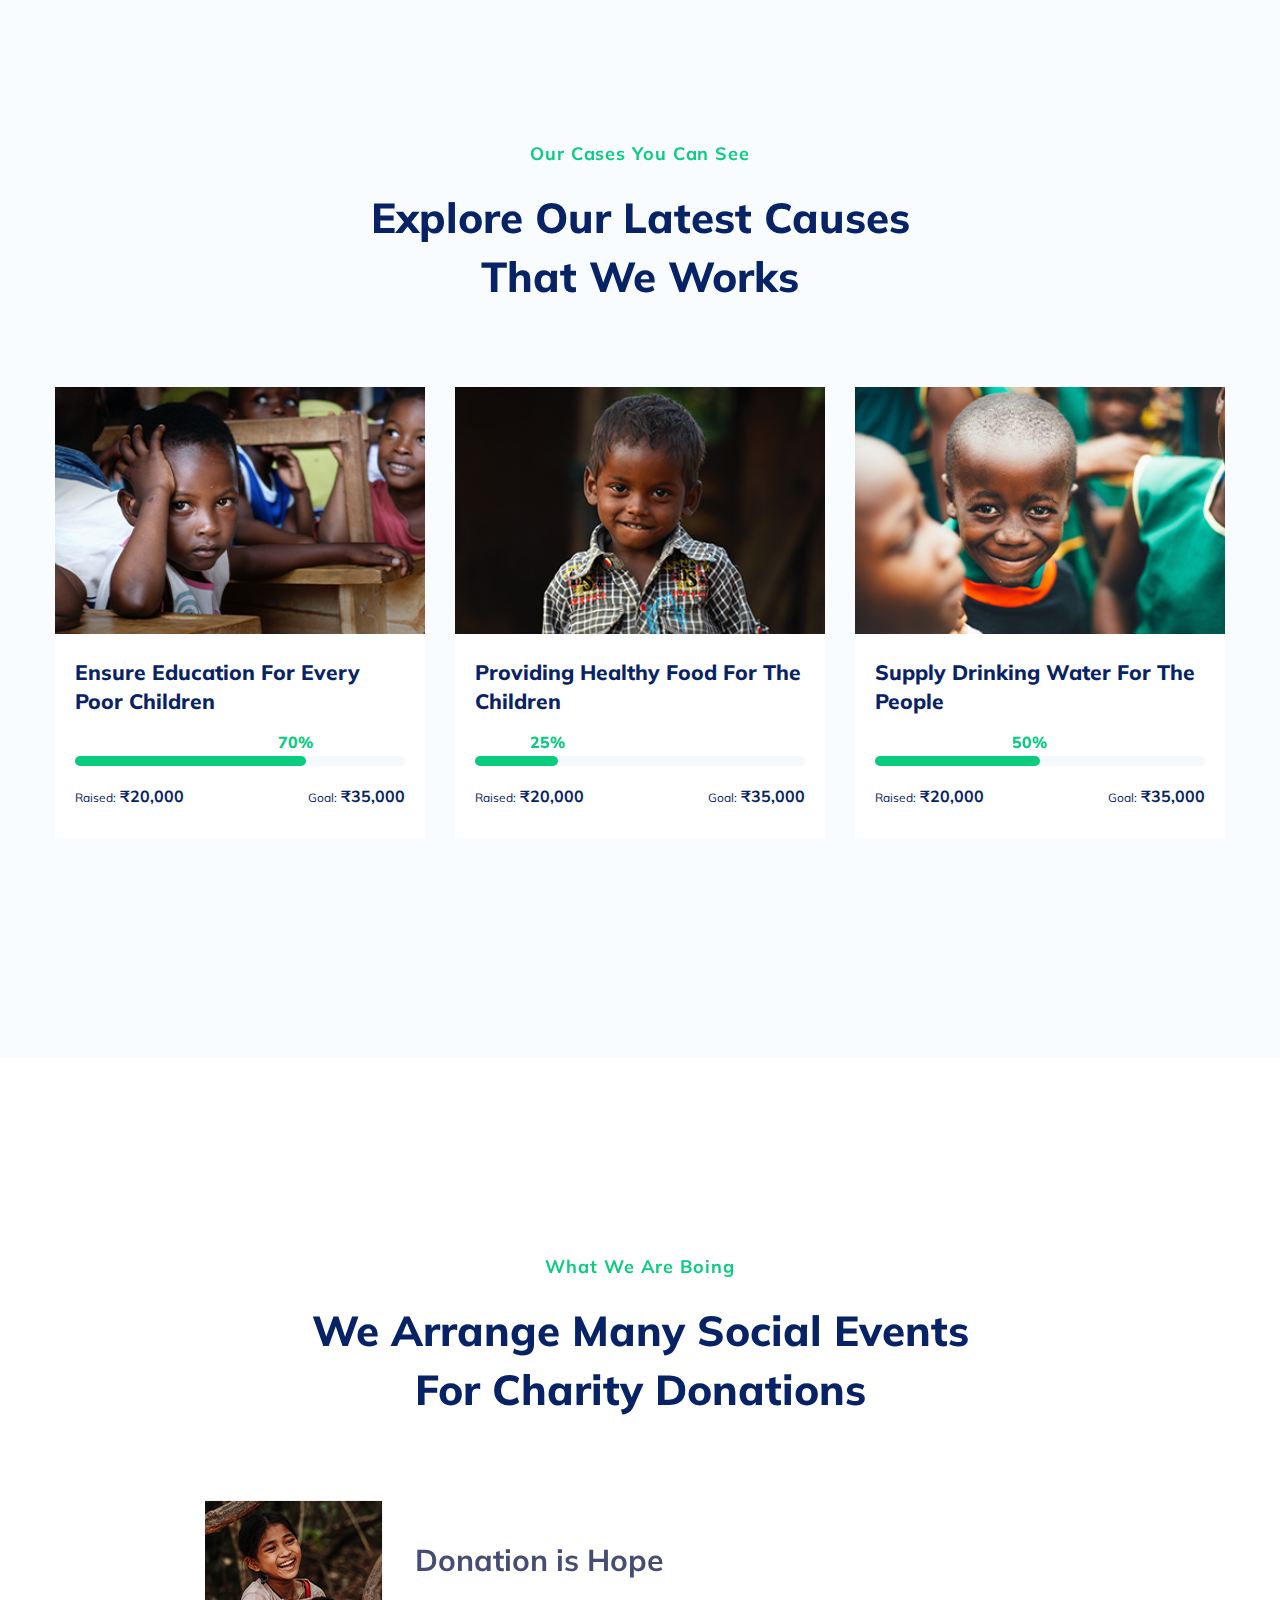
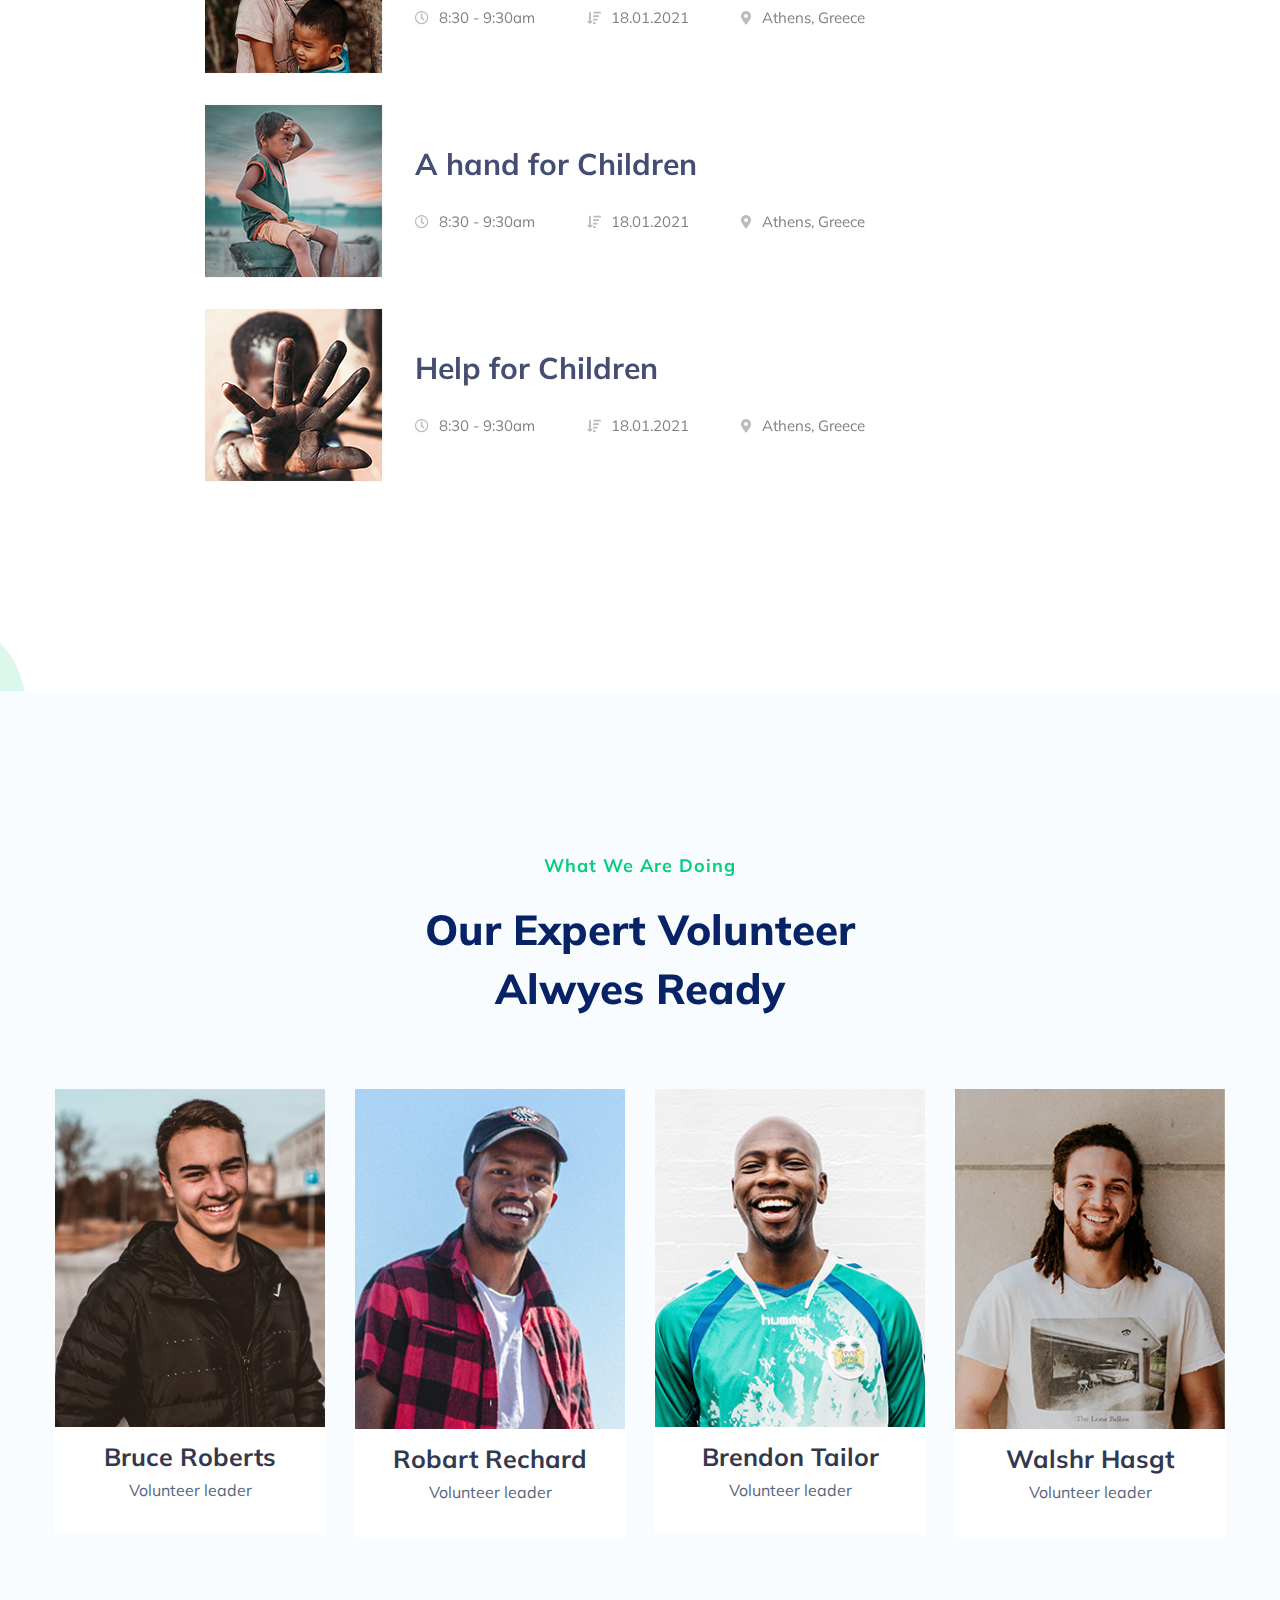
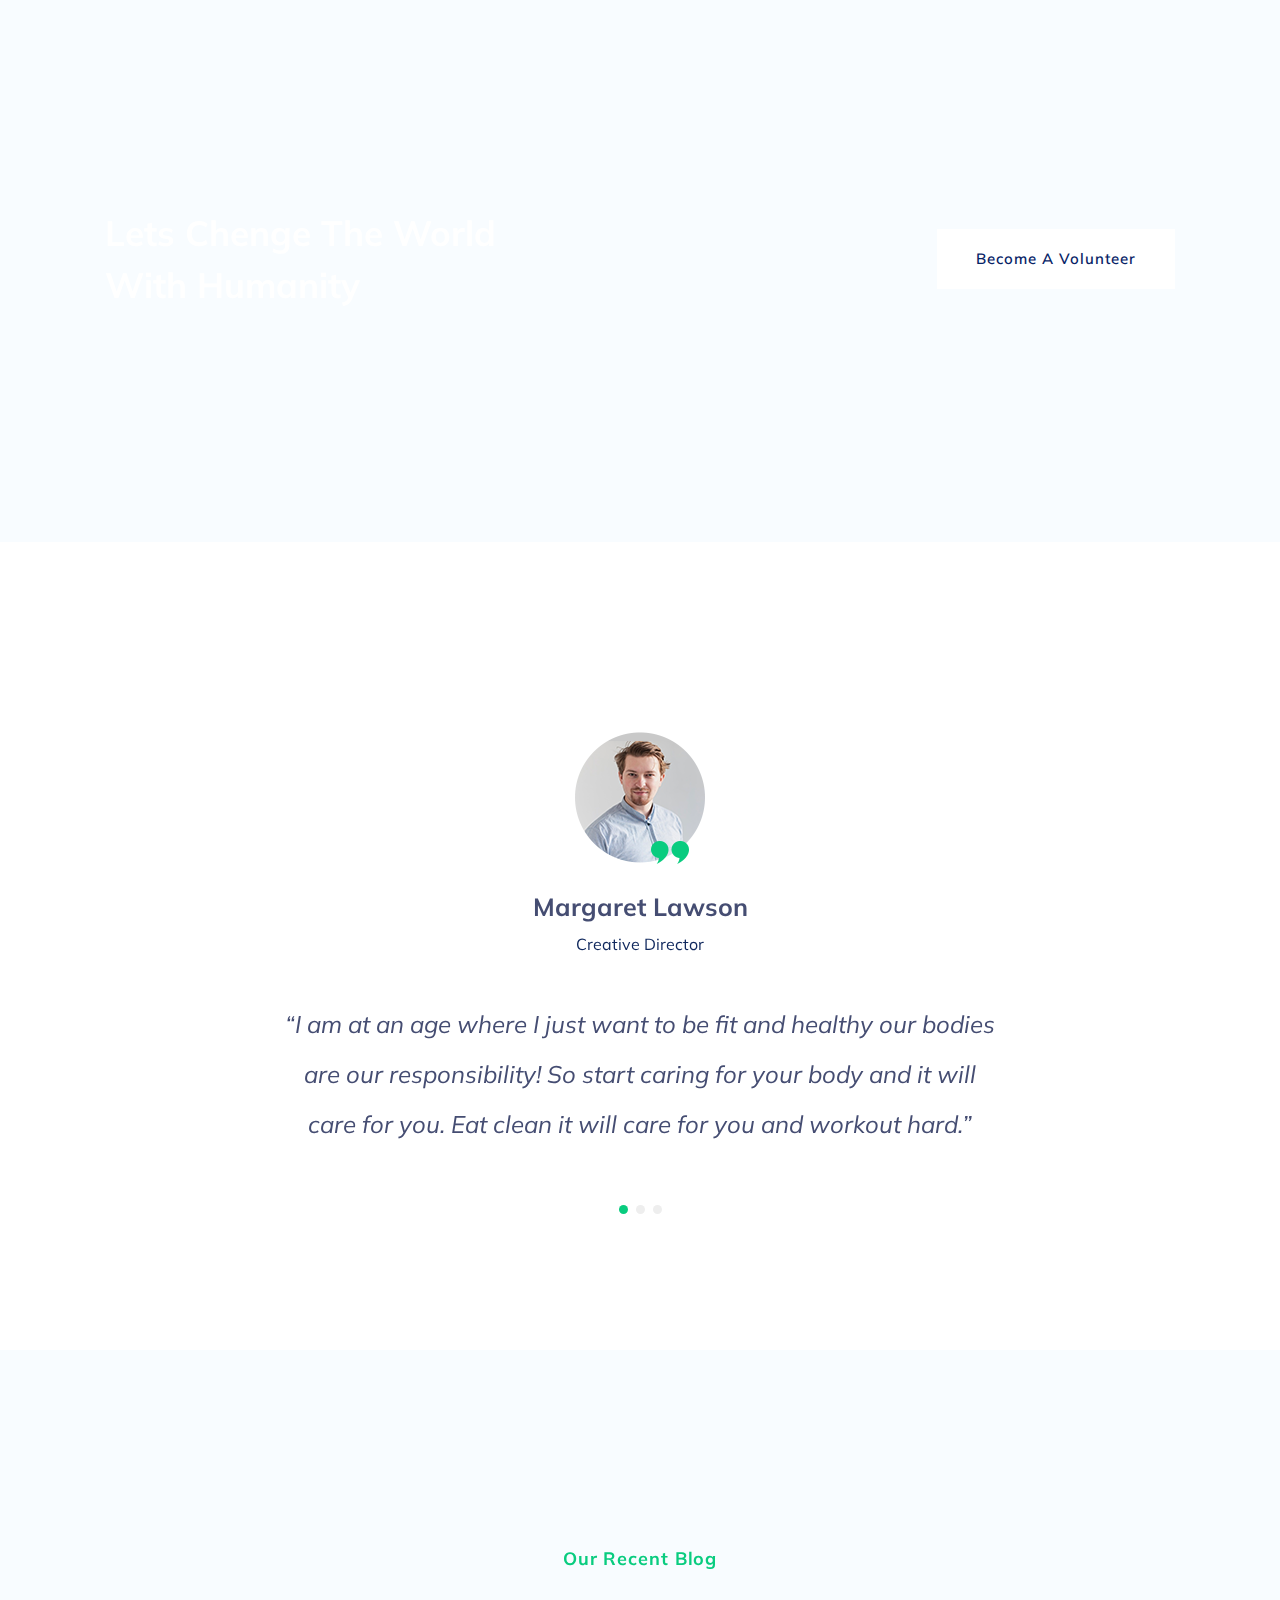
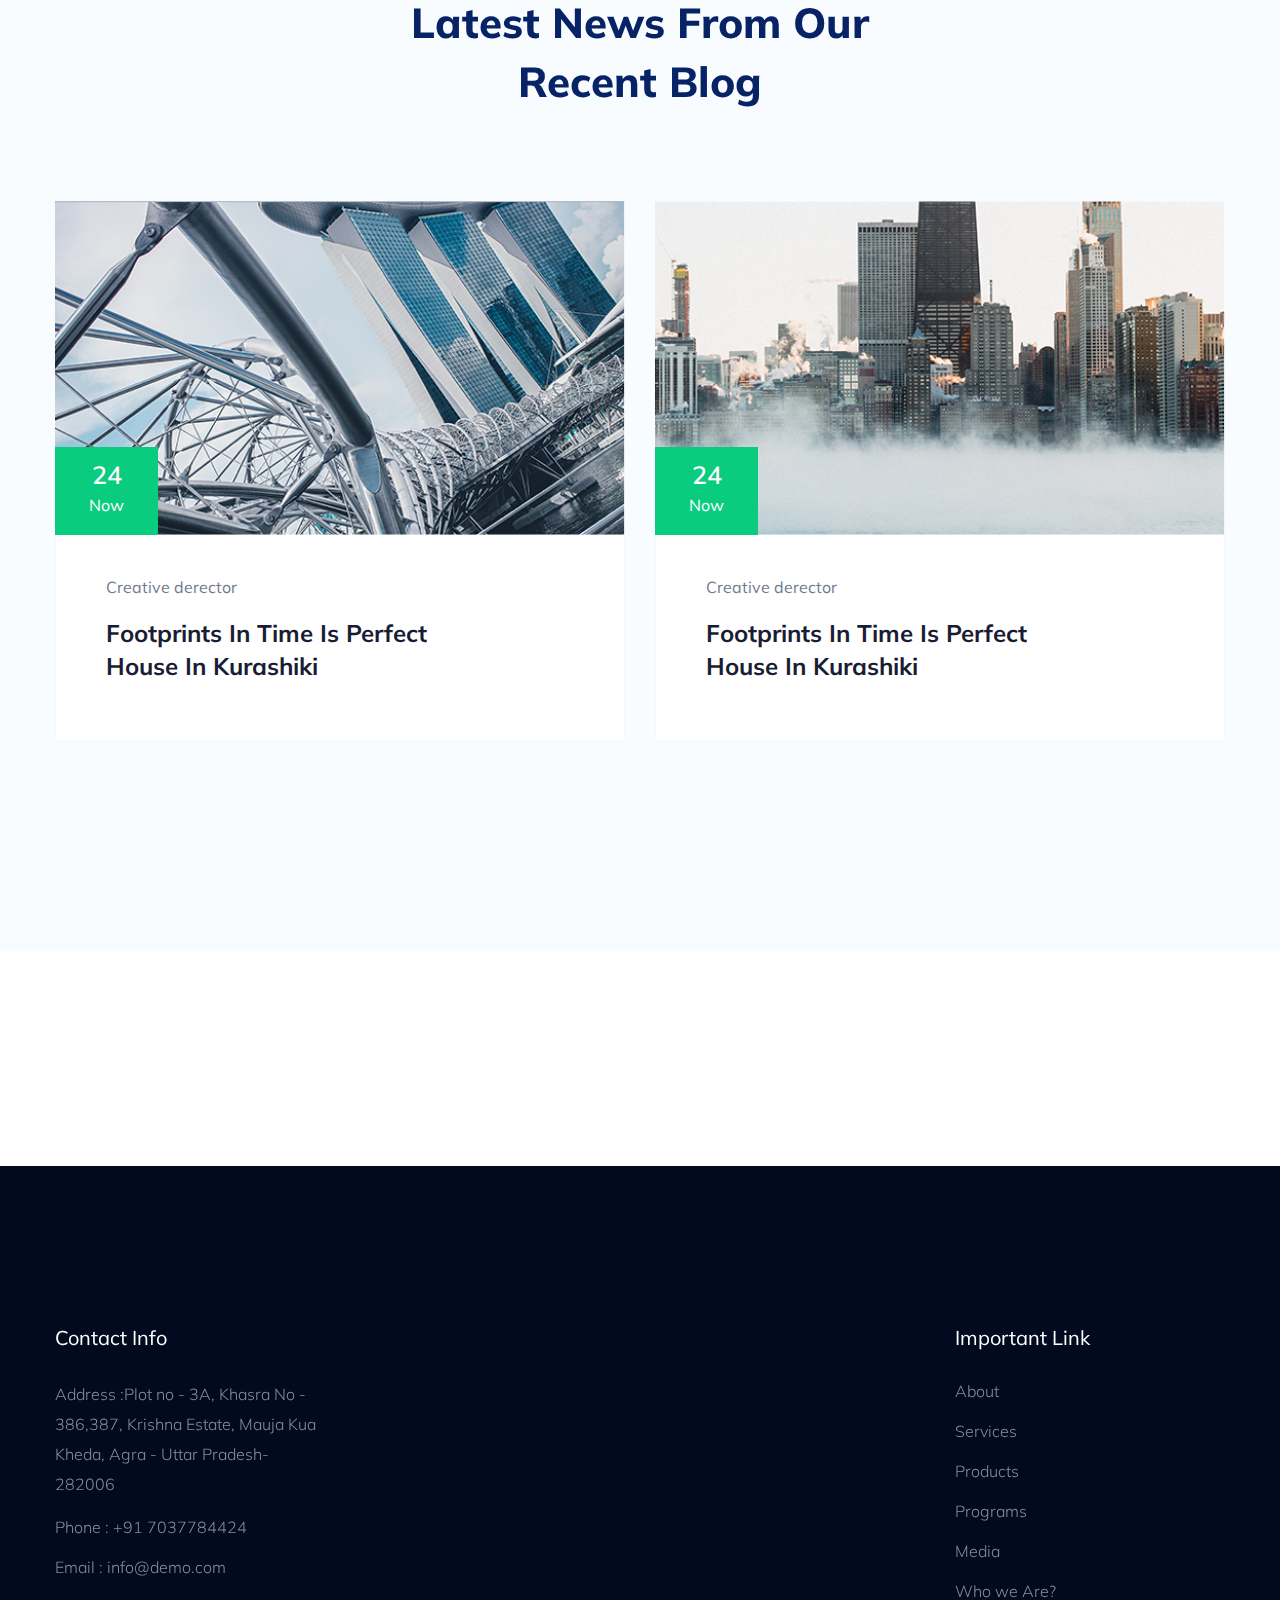
==== commit 61d8abc6: "msg" ====
--- a/index.html
+++ b/index.html
@@ -624,7 +624,7 @@
                     <!-- Product Card 1 -->
                     <div class="col-md-5 m-5">
                         <div class="card" >
-                            <img class="card-img-top" src="assets/img/hero/0.png" alt="Product Image">
+                            <img class="card-img-top" src="assets/img/products/2.png" alt="Product Image">
                             <div class="card-body">
                                 <h5 class="card-title">Shoe</h5>
 
@@ -639,7 +639,7 @@
                     <!-- Product Card 2 -->
                     <div class="col-md-5 m-5">
                         <div class="card" >
-                            <img class="card-img-top" src="assets/img/hero/1.png" alt="Product Image">
+                            <img class="card-img-top" src="assets/img/products/3.png" alt="Product Image">
                             <div class="card-body">
                                 <h5 class="card-title">Hawai Chapple</h5>
                                 <p class="card-text">Some quick example text to build on the card title and make up the
@@ -653,7 +653,7 @@
                     <!-- Product Card 3 -->
                     <div class="col-md-5 m-5">
                         <div class="card" >
-                            <img class="card-img-top" src="assets/img/hero/2.png" alt="Product Image">
+                            <img class="card-img-top" src="assets/img/products/.png" alt="Product Image">
                             <div class="card-body">
                                 <h5 class="card-title">Jut Bag</h5>
                                 <p class="card-text">Some quick example text to build on the card title and make up the
@@ -667,7 +667,7 @@
                     <!-- Product Card 4 -->
                     <div class="col-md-5 m-5">
                         <div class="card" >
-                            <img class="card-img-top" src="assets/img/hero/3.png" alt="Product Image">
+                            <img class="card-img-top" src="assets/img/products/4.png" alt="Product Image">
                             <div class="card-body">
                                 <h5 class="card-title">Handicraft Product </h5>
                                 <p class="card-text">Some quick example text to build on the card title and make up the
@@ -681,7 +681,7 @@
                     <!-- Product Card 5 -->
                     <div class="col-md-5 m-5">
                         <div class="card" >
-                            <img class="card-img-top" src="assets/img/hero/4.png" alt="Product Image">
+                            <img class="card-img-top" src="assets/img/products/5.png" alt="Product Image">
                             <div class="card-body">
                                 <h5 class="card-title">Handloom Product </h5>
                                 <p class="card-text">Some quick example text to build on the card title and make up the
@@ -695,7 +695,7 @@
                     <!-- Product Card 6 -->
                     <div class="col-md-5 m-5">
                         <div class="card" >
-                            <img class="card-img-top" src="assets/img/hero/5.png" alt="Product Image">
+                            <img class="card-img-top" src="assets/img/products/6.png" alt="Product Image">
                             <div class="card-body">
                                 <h5 class="card-title">Housekeeping Product </h5>
                                 <p class="card-text">Some quick example text to build on the card title and make up the
@@ -709,7 +709,7 @@
                     <!-- Product Card 7 -->
                     <div class="col-md-5 m-5">
                         <div class="card" >
-                            <img class="card-img-top" src="assets/img/hero/6.png" alt="Product Image">
+                            <img class="card-img-top" src="assets/img/products/7.png" alt="Product Image">
                             <div class="card-body">
                                 <h5 class="card-title">Agarbatti</h5>
                                 <p class="card-text">Some quick example text to build on the card title and make up the
@@ -723,7 +723,7 @@
                     <!-- Product Card 8 -->
                     <div class="col-md-5 m-5">
                         <div class="card" >
-                            <img class="card-img-top" src="assets/img/hero/7.png" alt="Product Image">
+                            <img class="card-img-top" src="assets/img/products/8.png" alt="Product Image">
                             <div class="card-body">
                                 <h5 class="card-title">Rugs</h5>
                                 <p class="card-text">Some quick example text to build on the card title and make up the
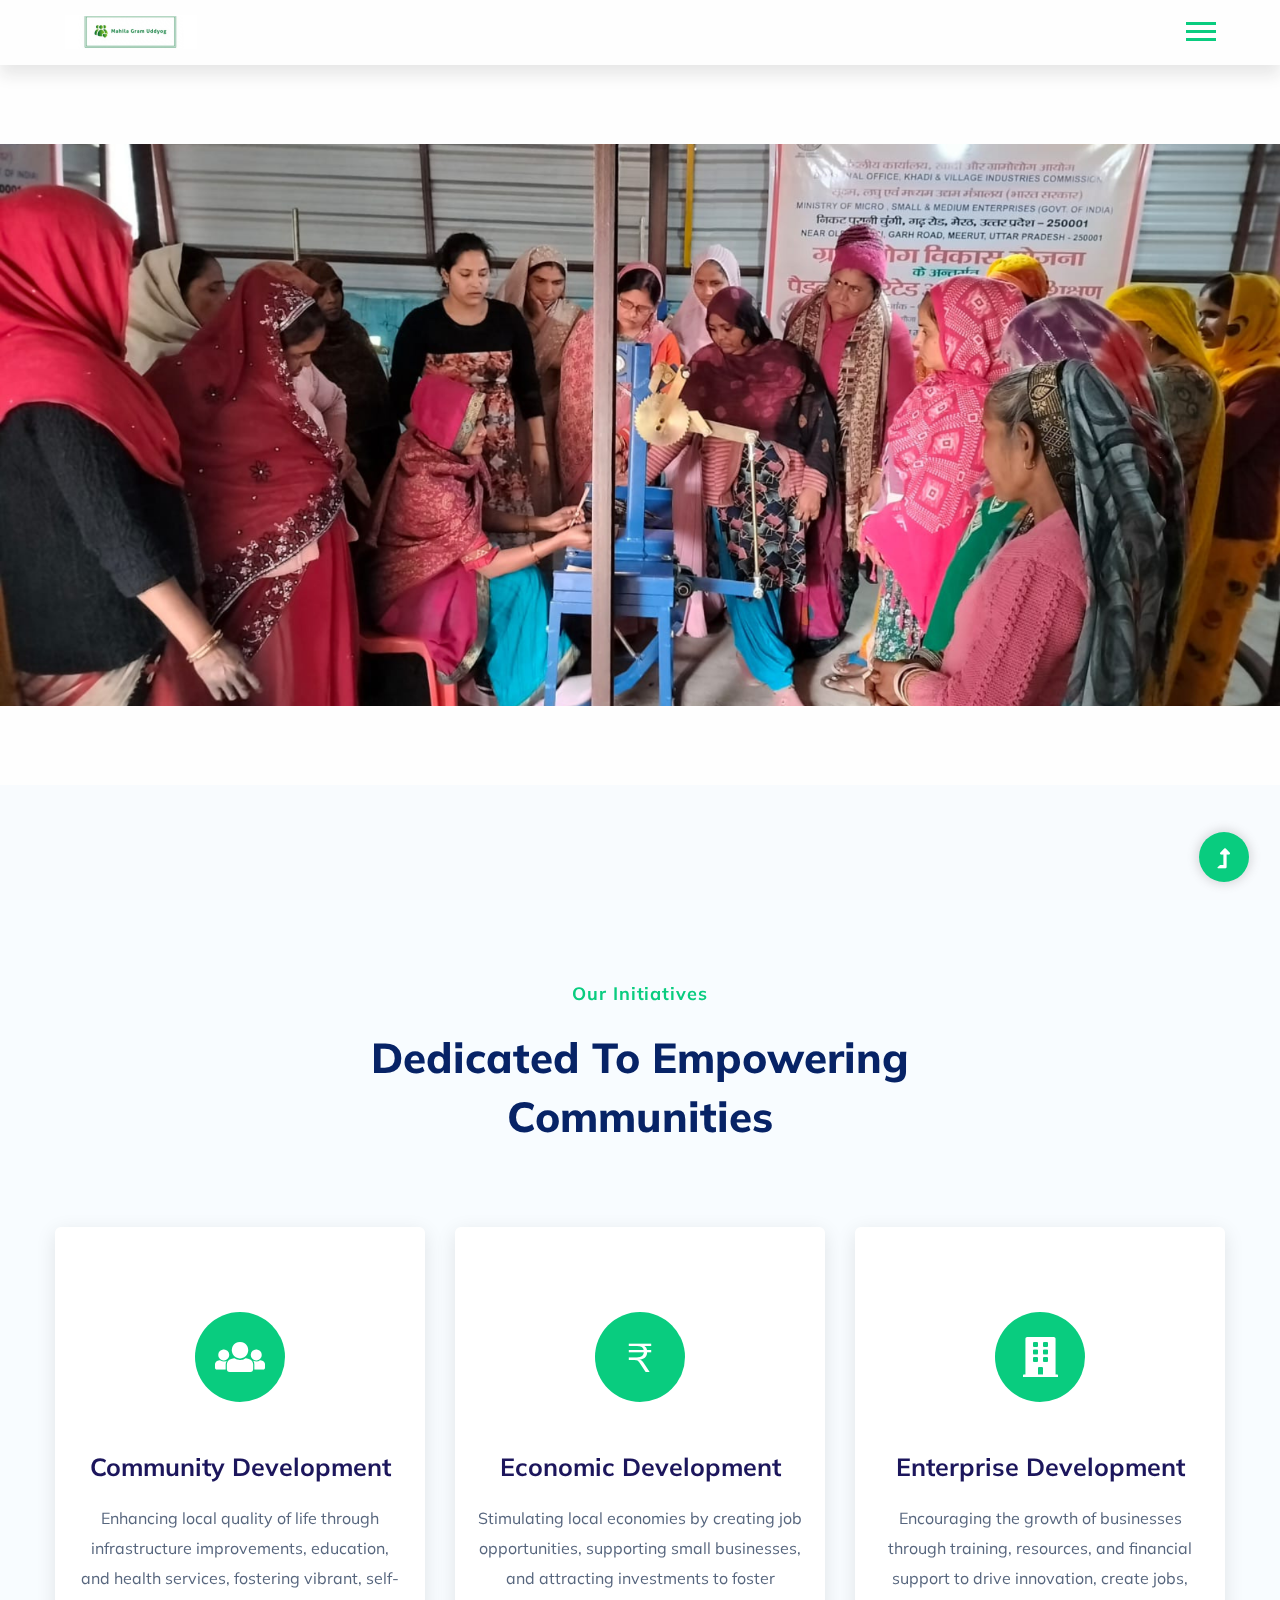
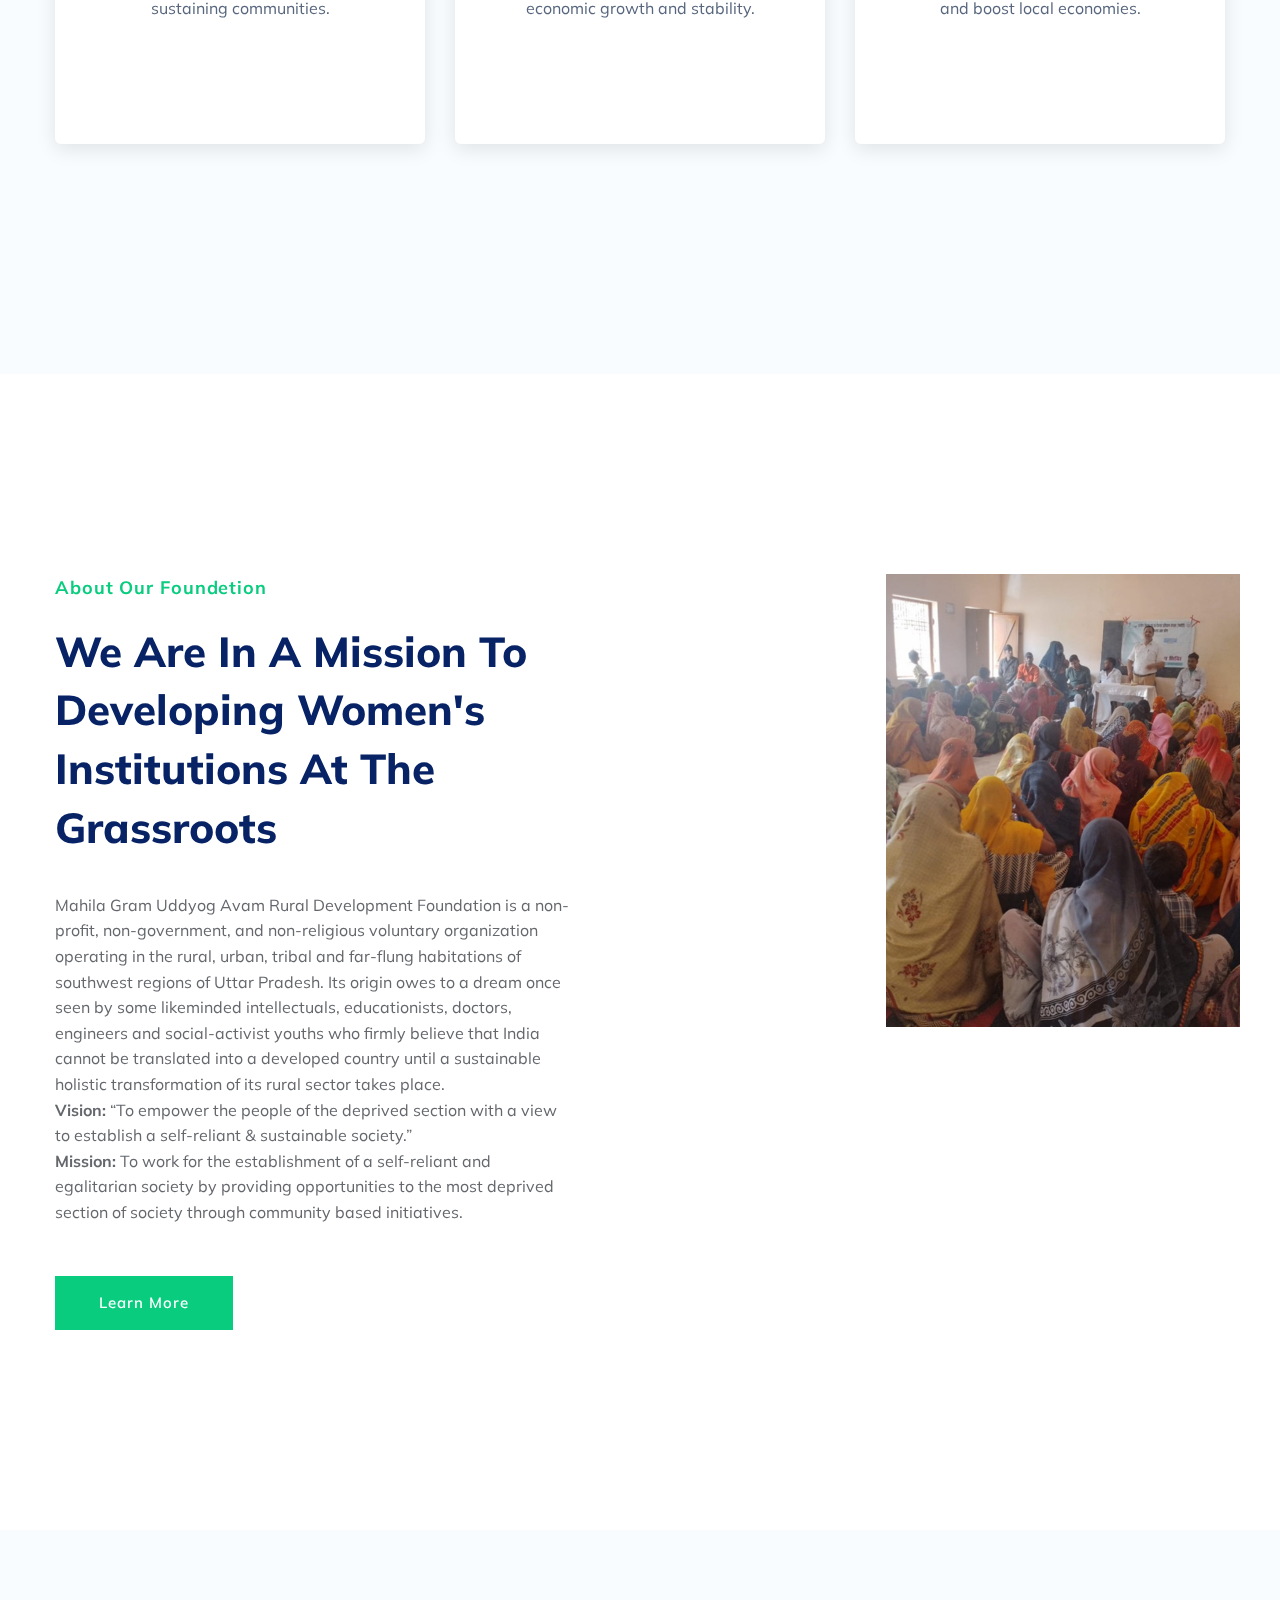
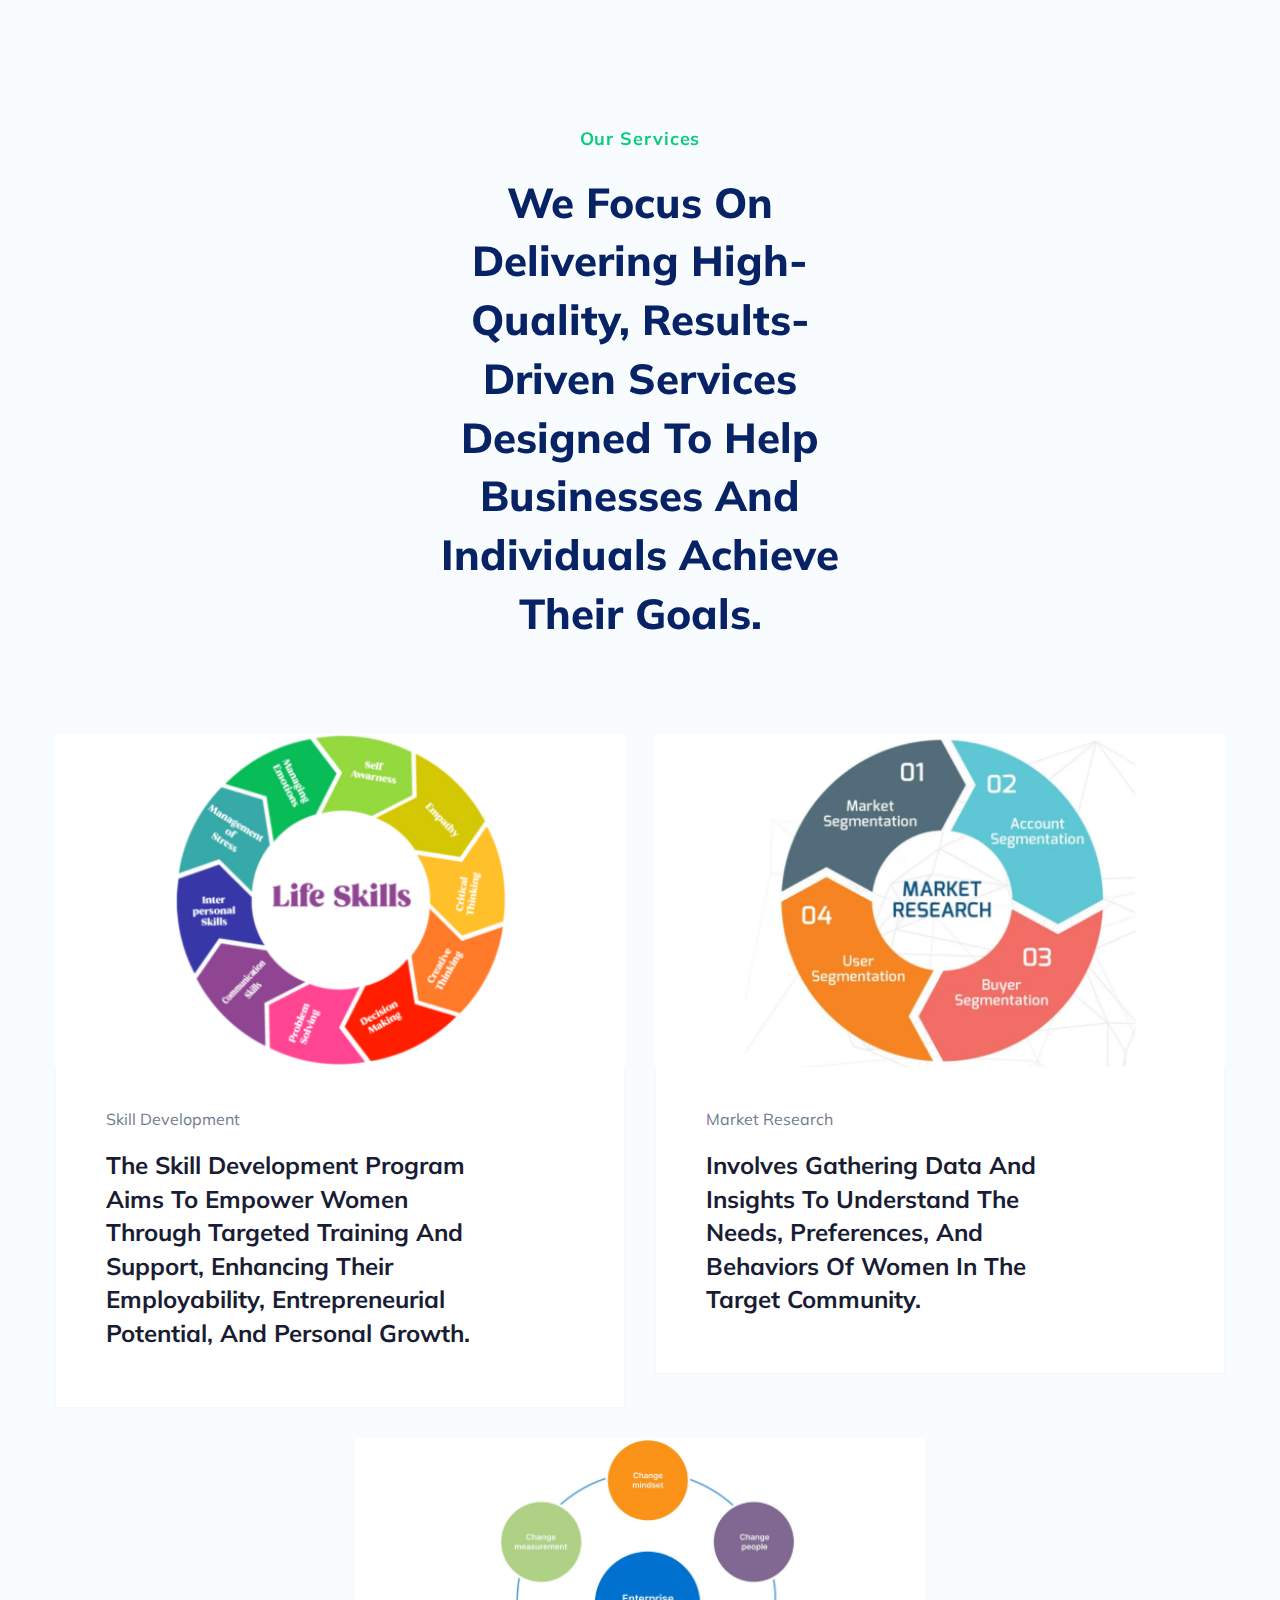
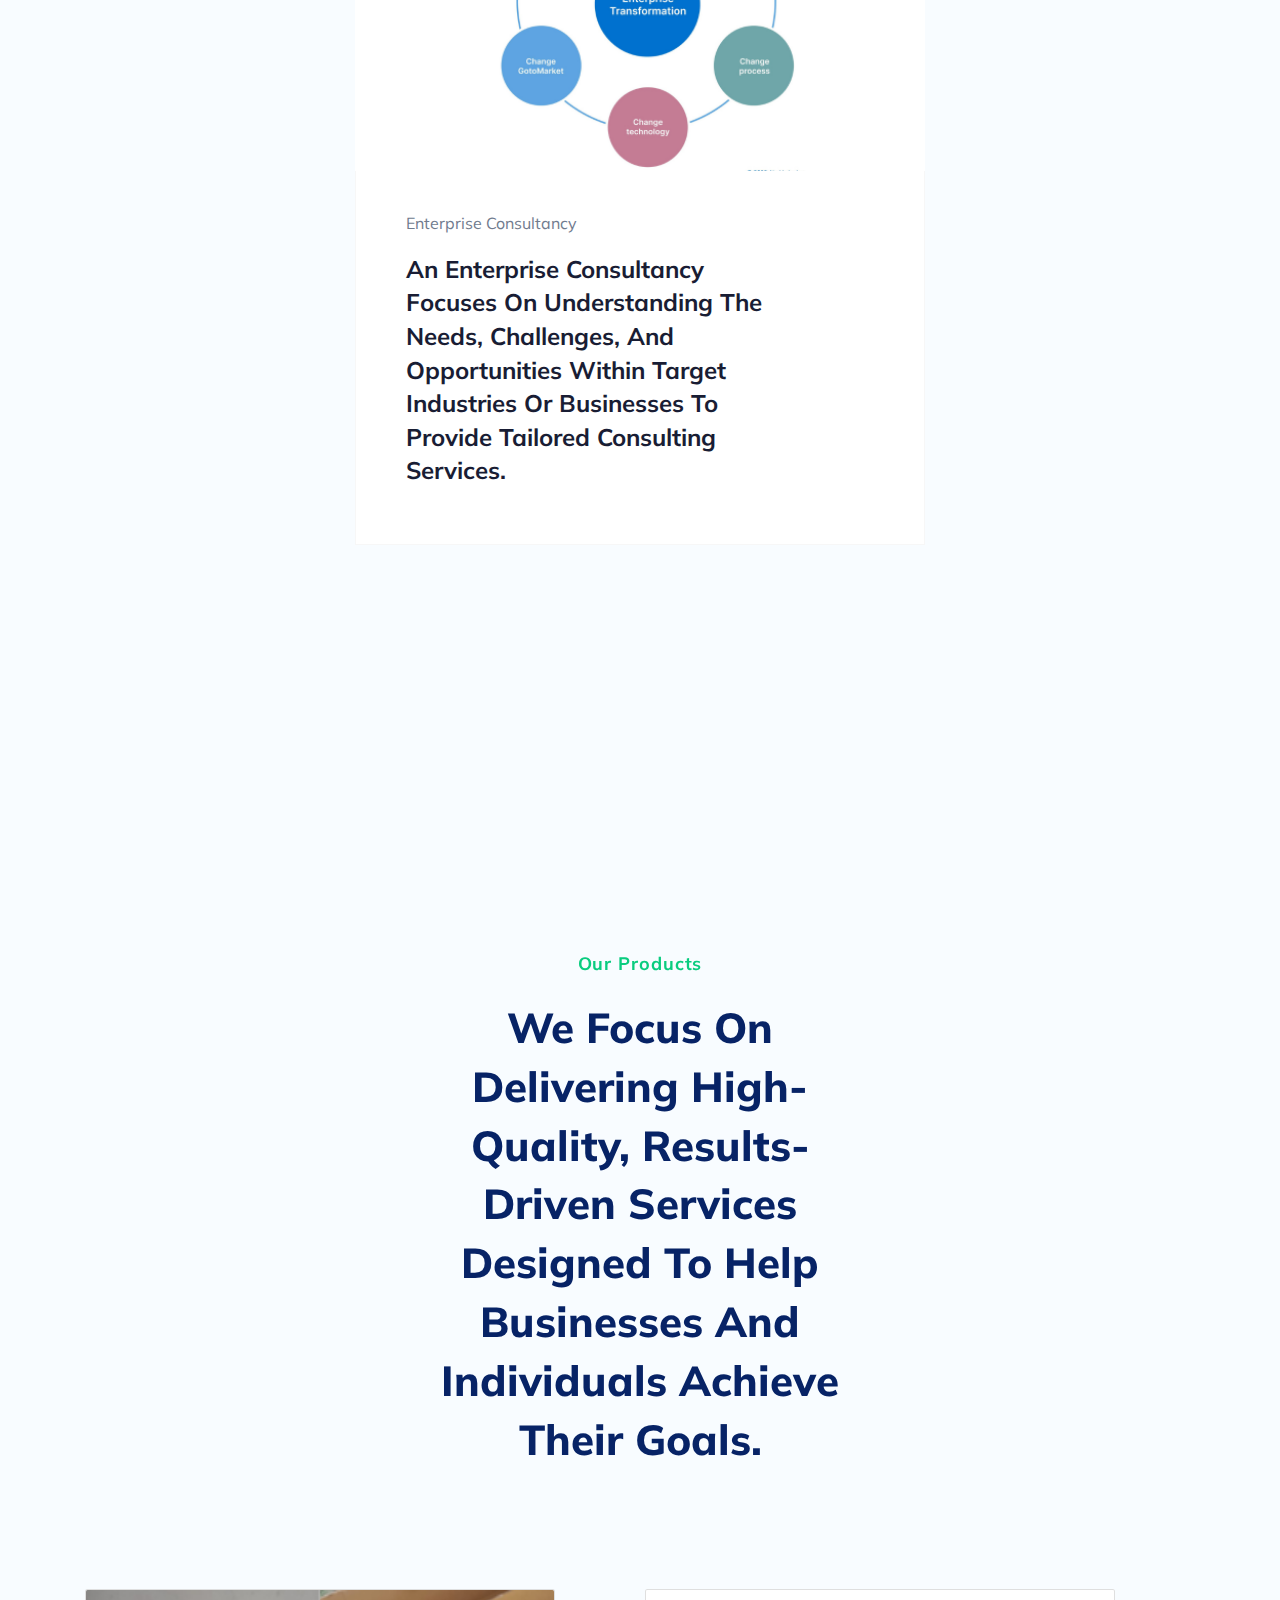
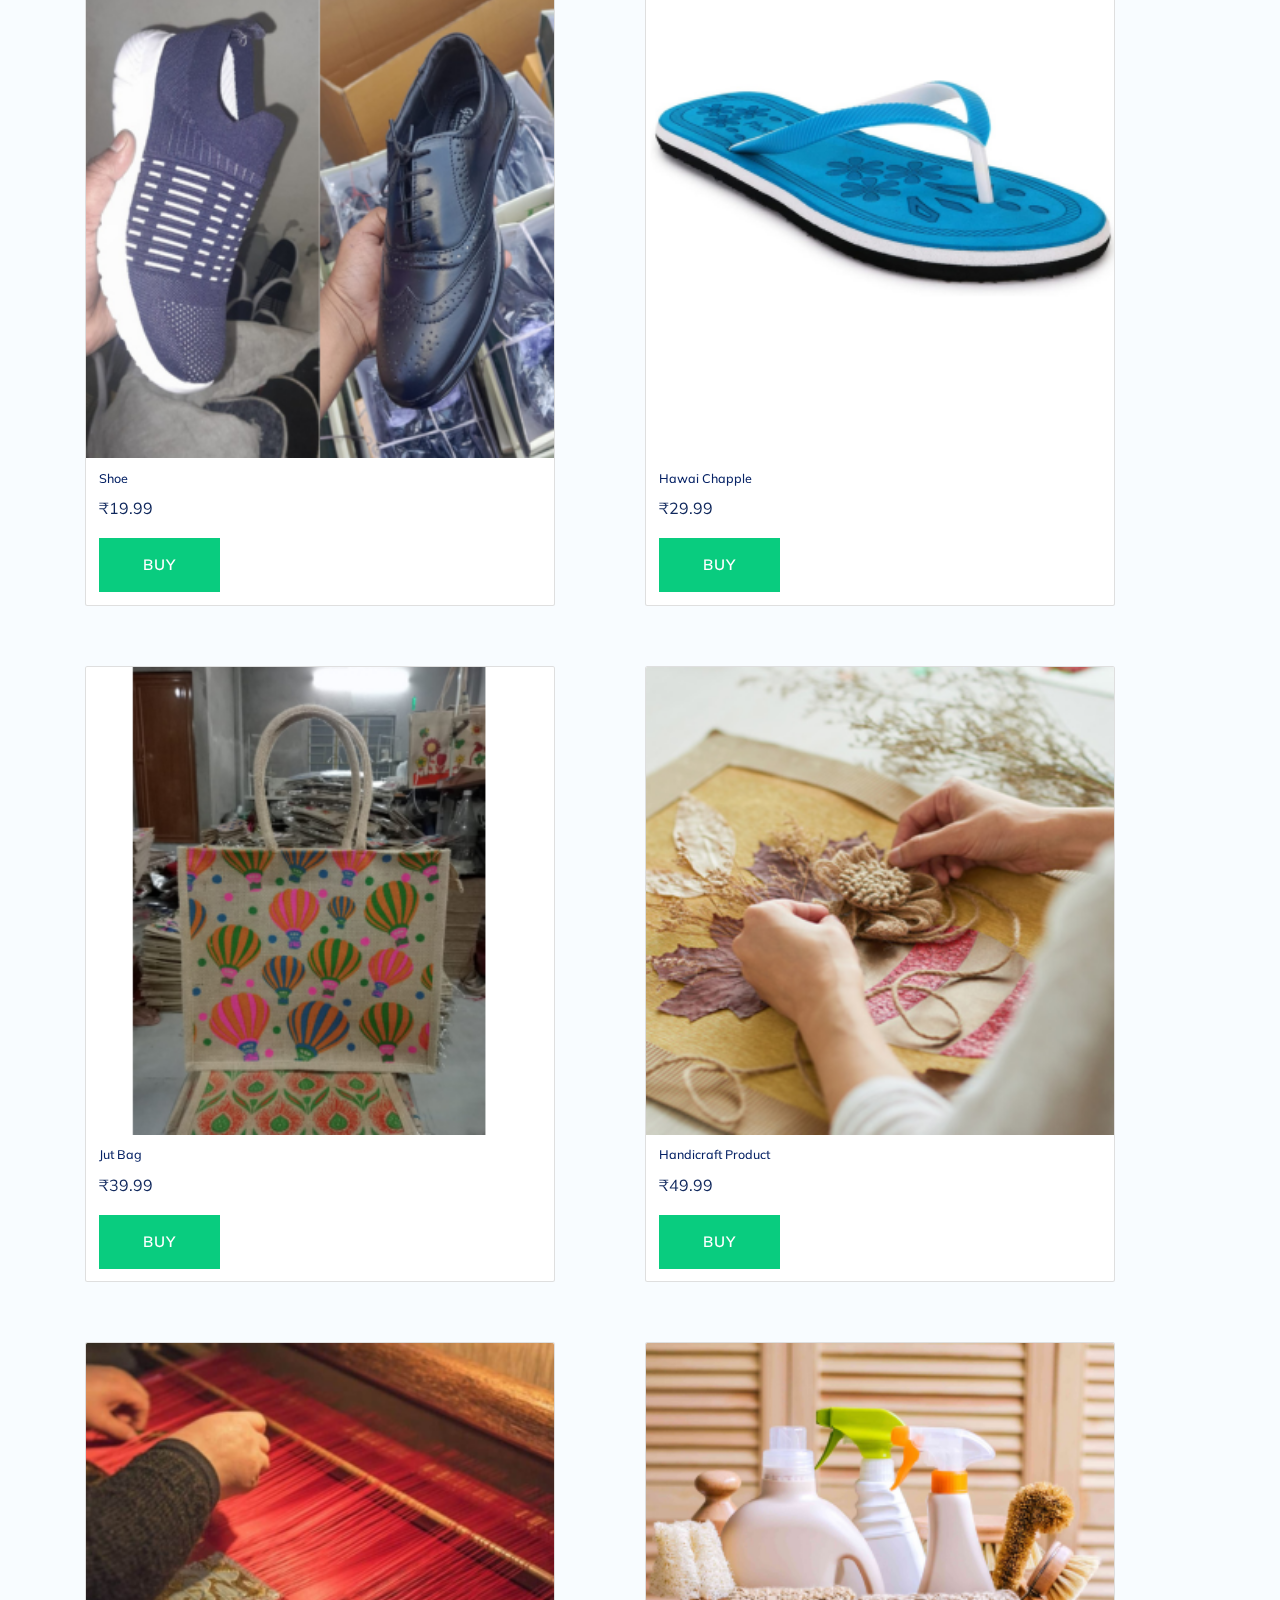
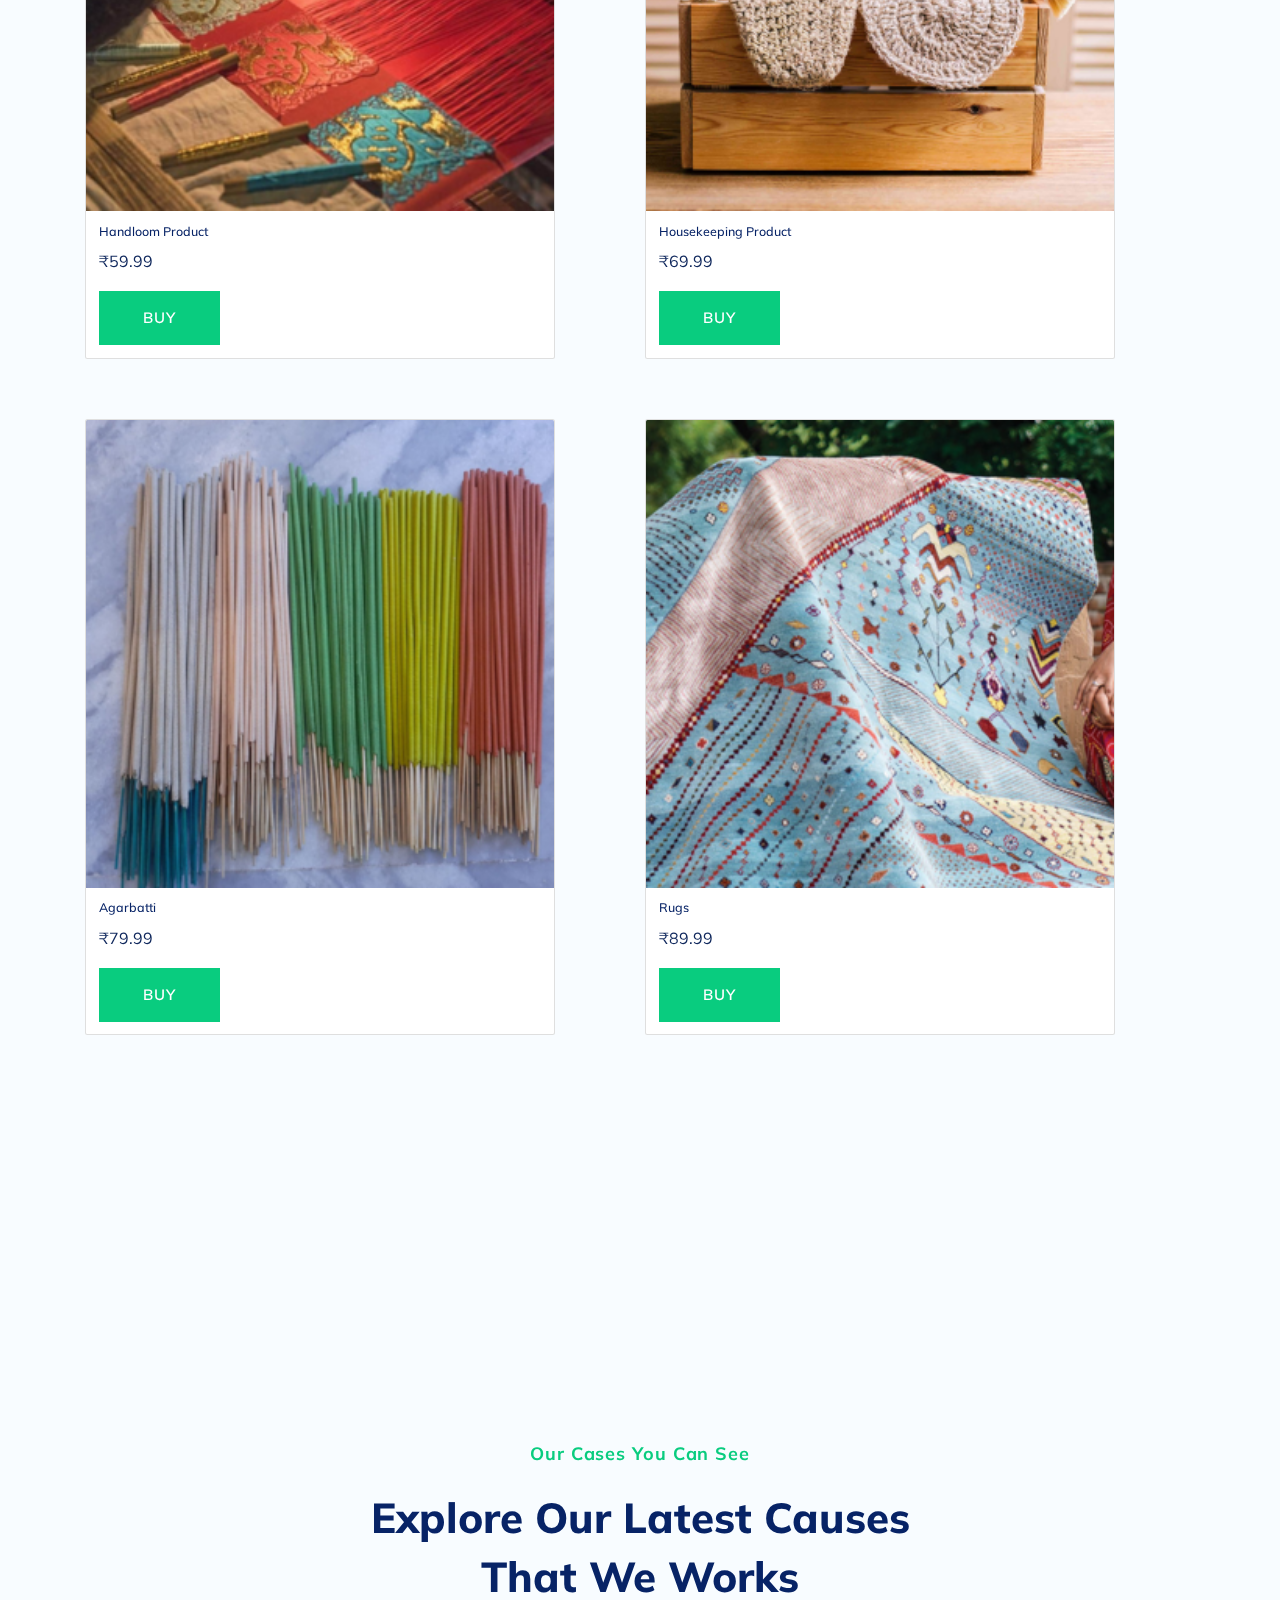
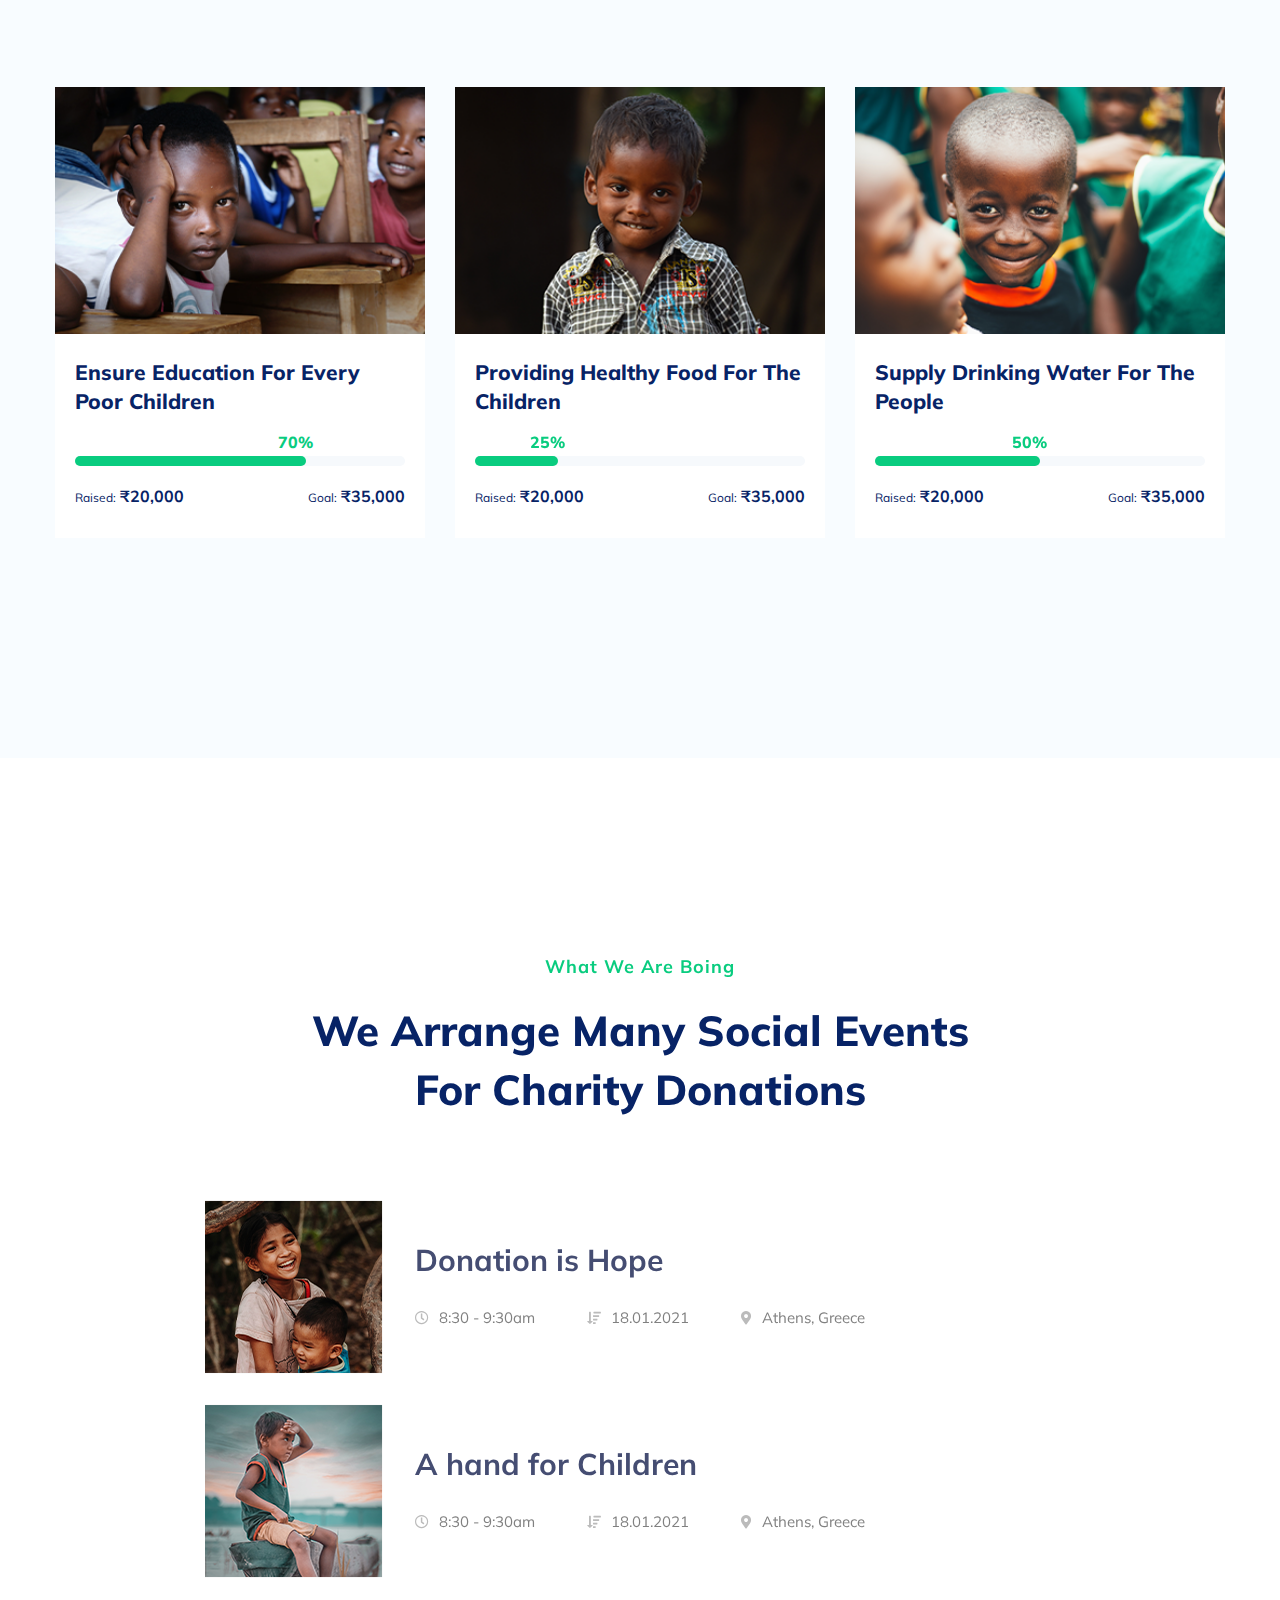
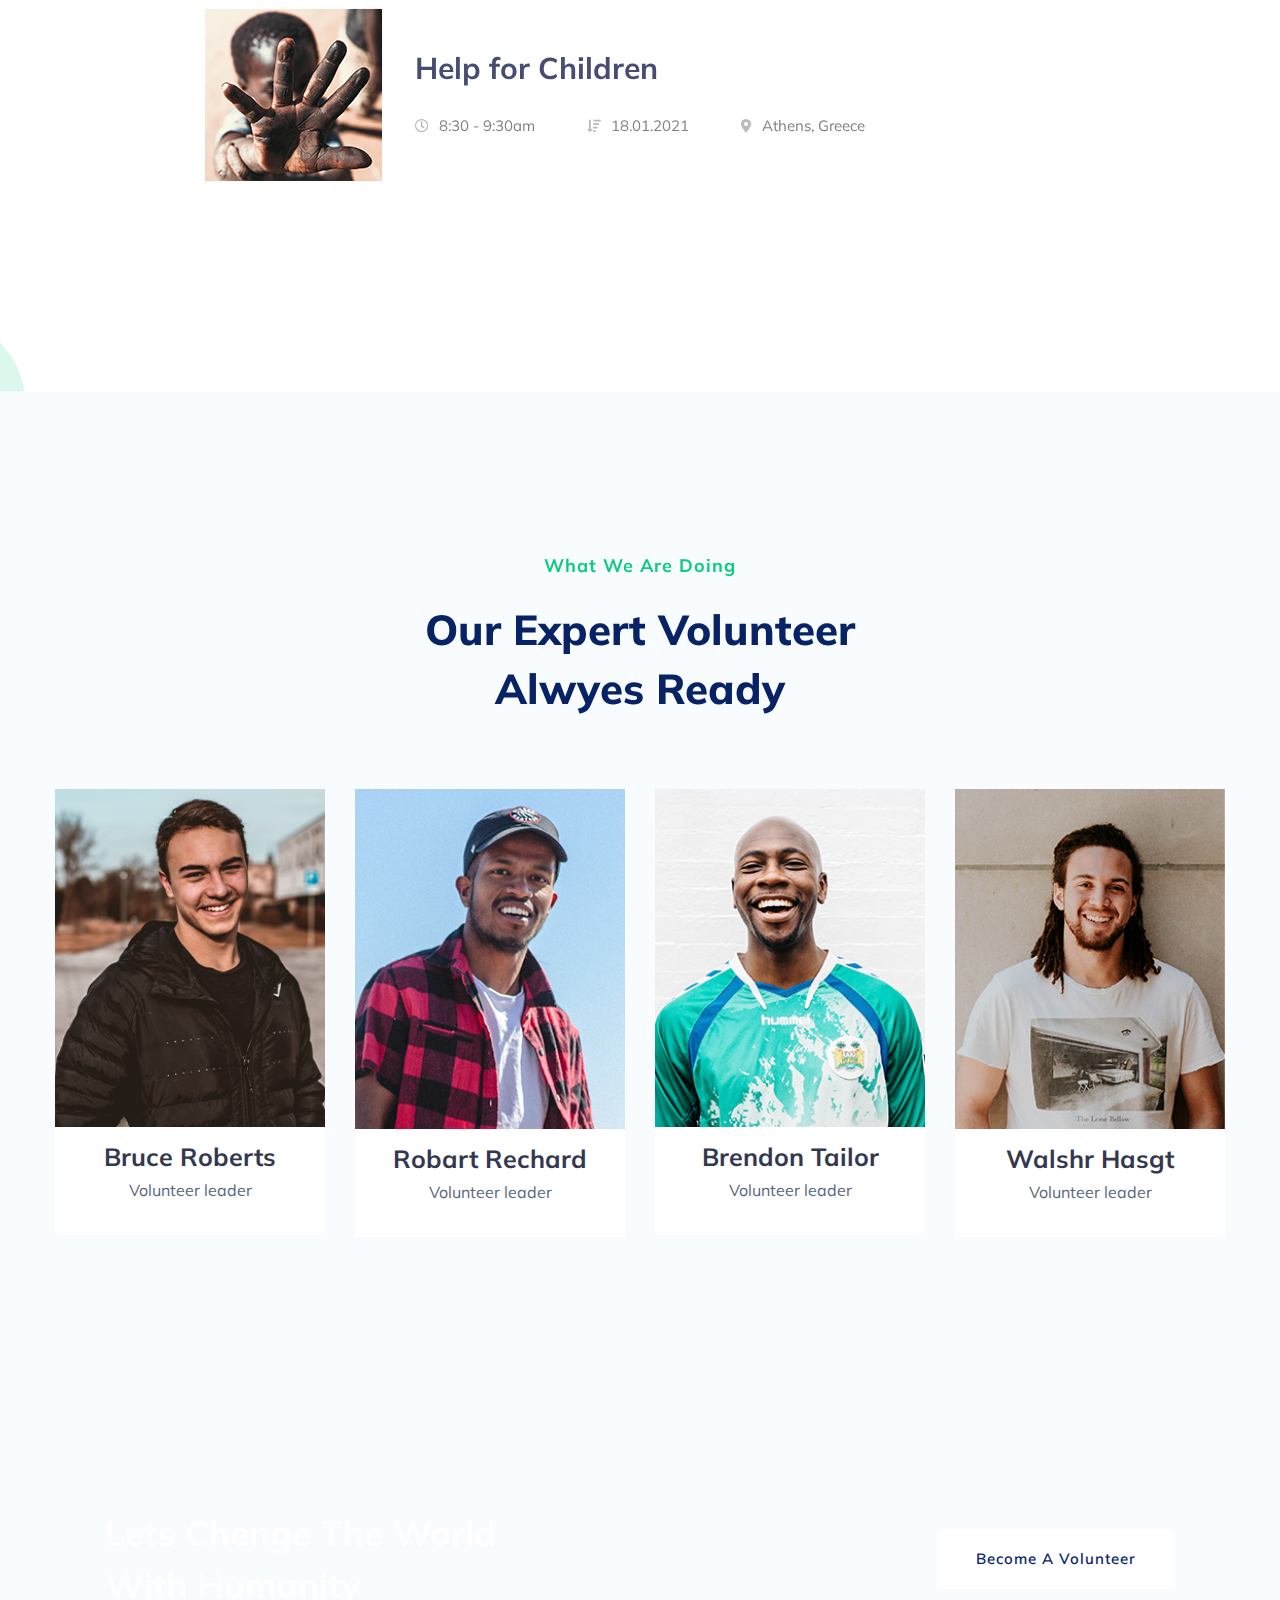
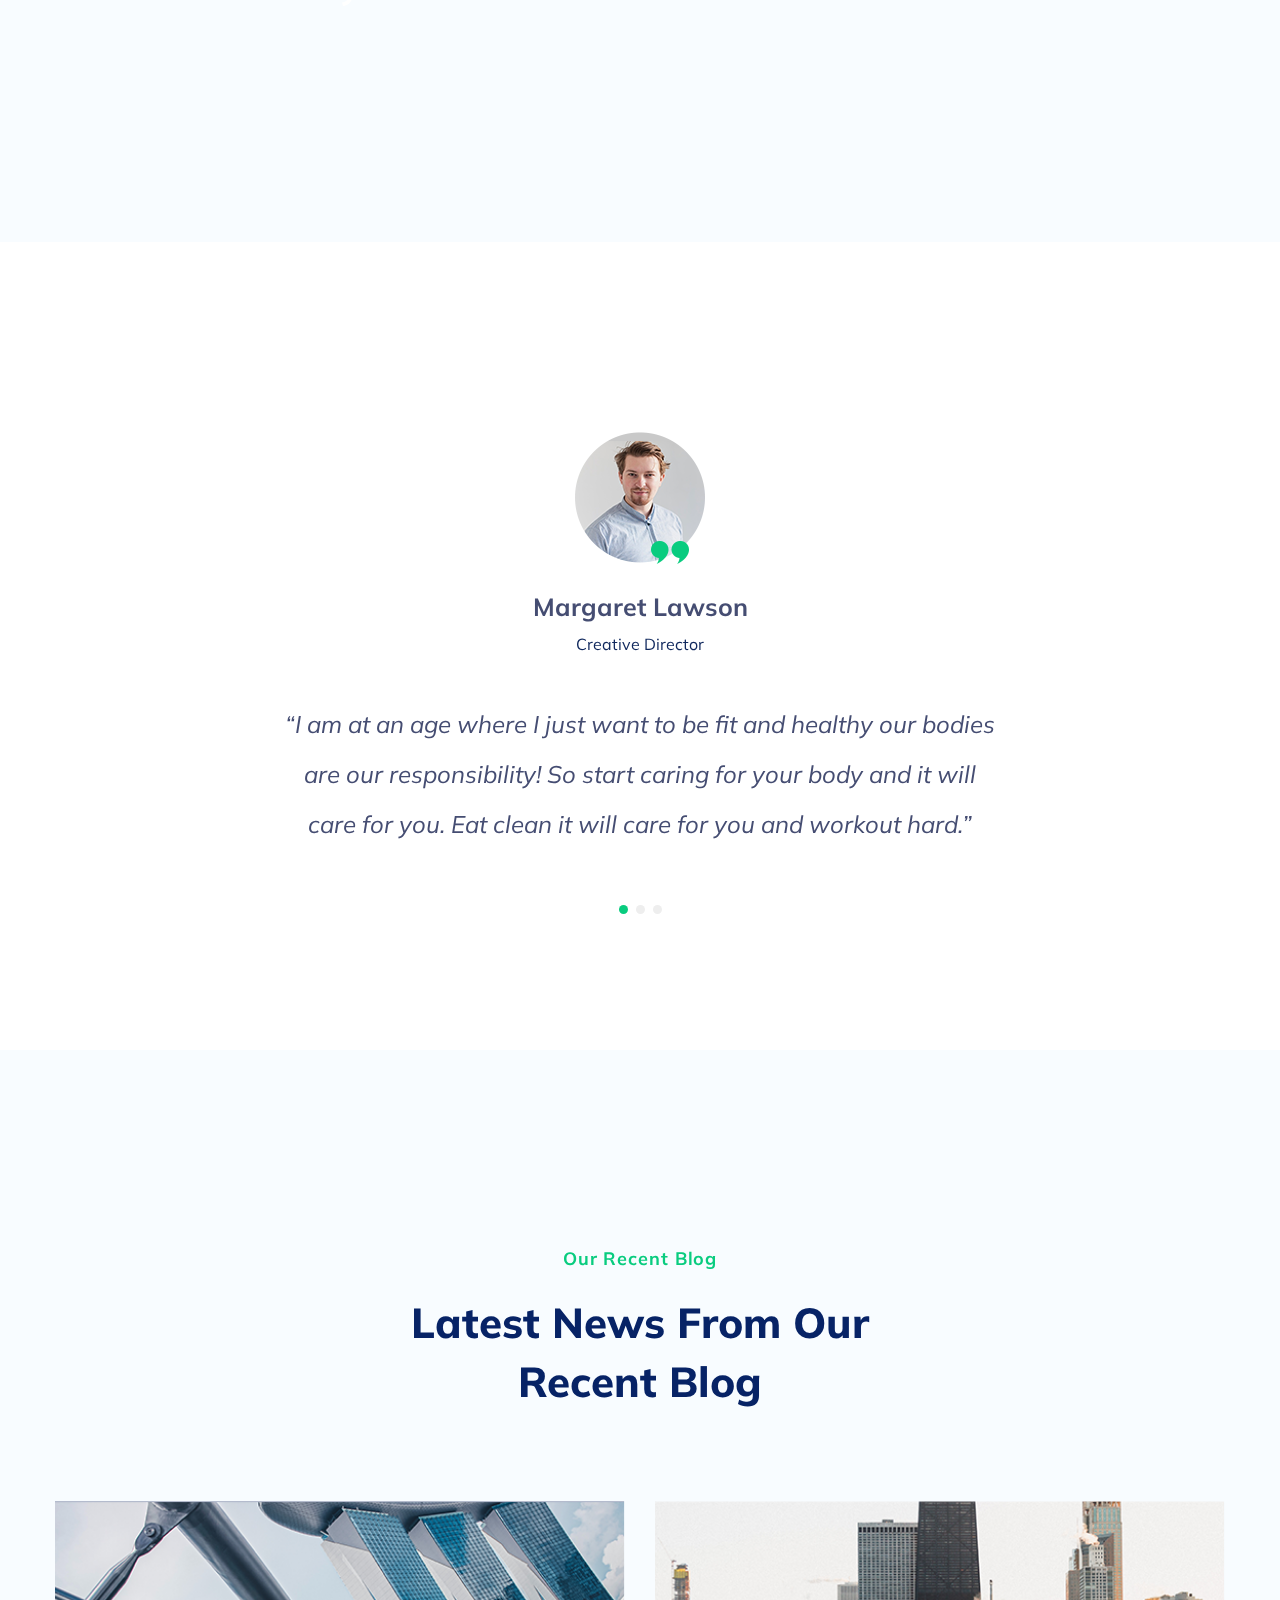
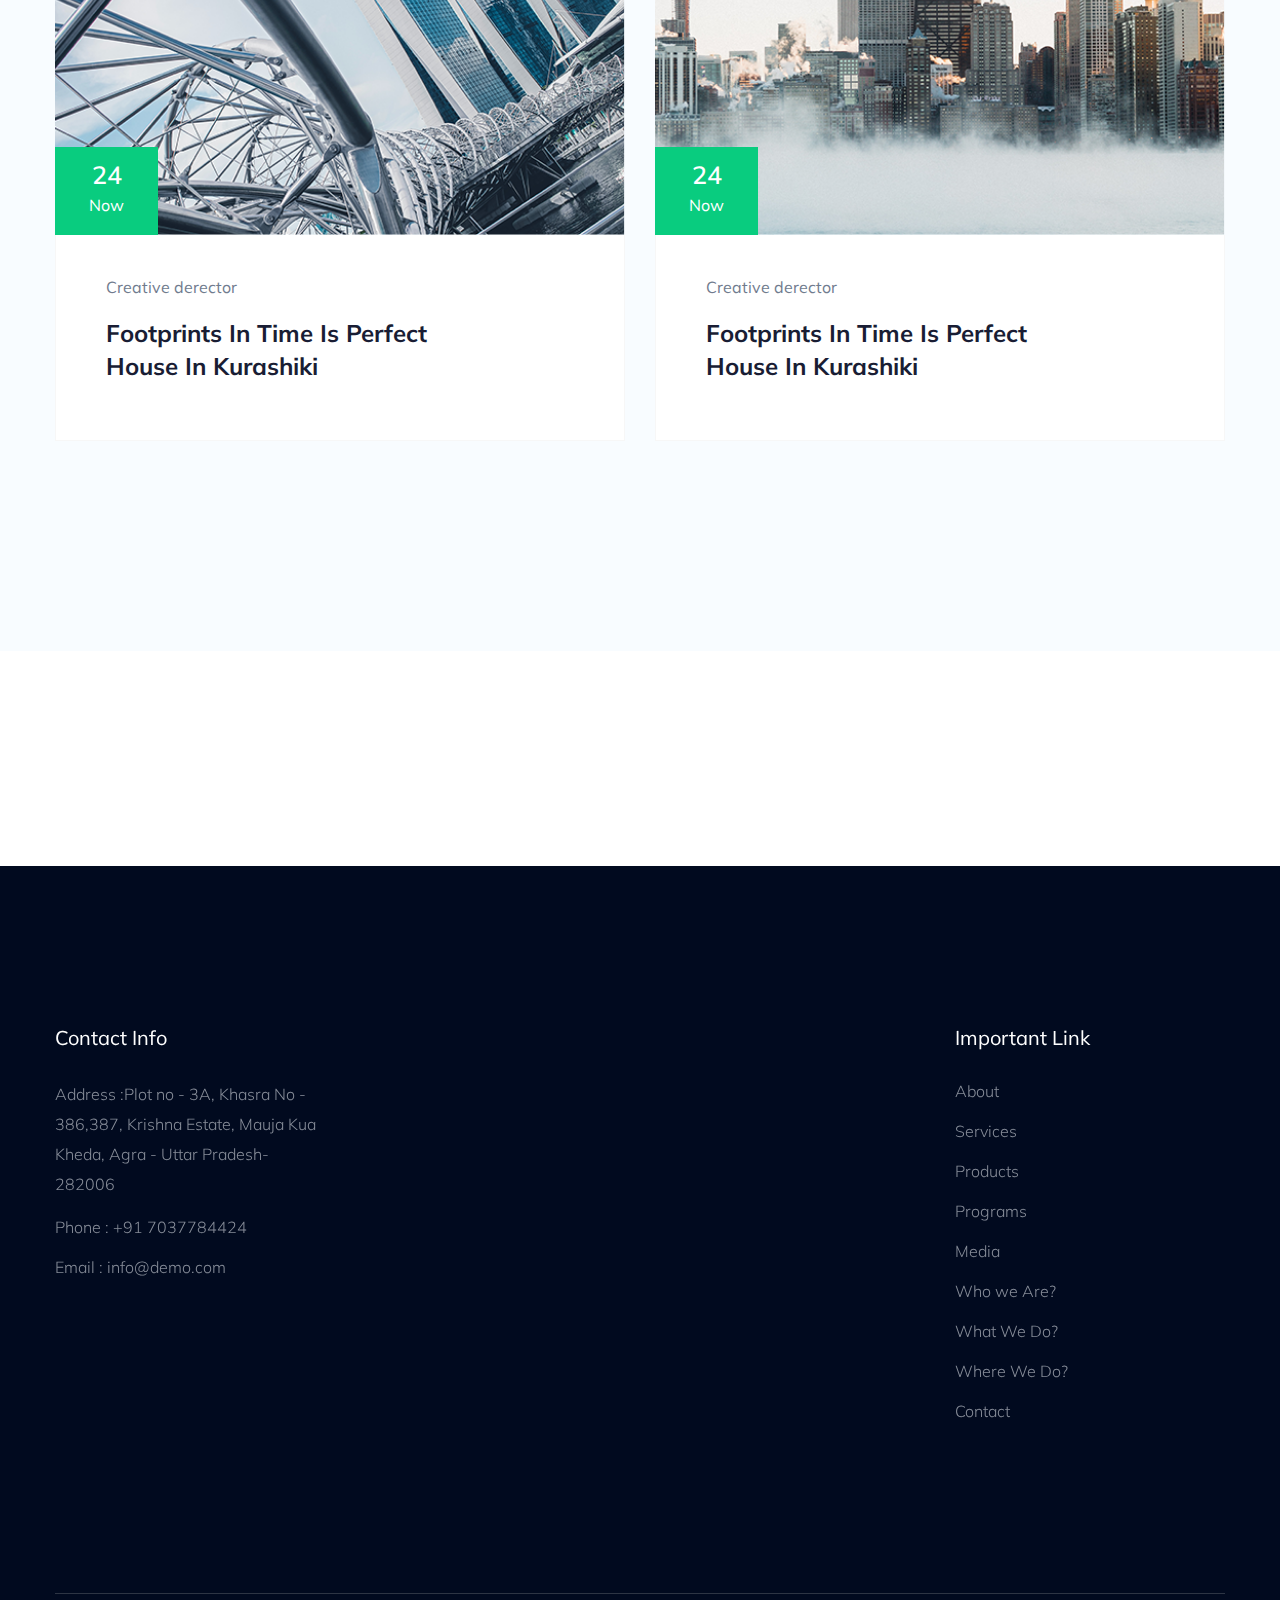
==== commit 975d96de: "msg" ====
--- a/index.html
+++ b/index.html
@@ -103,7 +103,13 @@
                                         <nav>
                                             <ul id="navigation">
                                                 <li class="ul-active"><a href="index.html">Home</a></li>
-                                                <li><a href="about.html">About</a></li>
+                                                <li><a href="blog.html">Who We Are?</a>
+                                                    <ul class="submenu">
+                                                        <li><a href="blog.html">Blog</a></li>   
+                                                        <li><a href="blog_details.html">Blog Details</a></li>
+                                                        <li><a href="elements.html">Element</a></li>
+                                                    </ul>
+                                                </li>
                                                 <li><a href="about.html">Services</a></li>
                                                 <li><a href="program.html">Products</a></li>
                                                 <li><a href="program.html">Programs</a></li>
@@ -111,14 +117,14 @@
                                                 <li><a href="program.html">Who we Are?</a></li>
                                                 <li><a href="program.html">What We Do?</a></li>
                                                 <li><a href="program.html">Where We Do?</a></li>
-                                                <!-- <li><a href="events.html">social events </a></li>
+                                                <!-- <li><a href="events.html">social events </a></li> -->
                                                 <li><a href="blog.html">Blog</a>
                                                     <ul class="submenu">
                                                         <li><a href="blog.html">Blog</a></li>   
                                                         <li><a href="blog_details.html">Blog Details</a></li>
                                                         <li><a href="elements.html">Element</a></li>
                                                     </ul>
-                                                </li> -->
+                                                </li>
                                                 <li><a href="contact.html">Contact</a></li>
                                             </ul>
                                         </nav>
@@ -624,40 +630,37 @@
                     <!-- Product Card 1 -->
                     <div class="col-md-5 m-5">
                         <div class="card" >
+                            <img class="card-img-top" src="assets/img/products/1.png" alt="Product Image">
+                            <div class="card-body">
+                                <h5 class="card-title">Shoe</h5>
+
+                                
+                                <p class="card-price">&#8377;19.99</p>
+                                <a href="contact.html" class="btn">BUY</a>
+                            </div>
+                        </div>
+                    </div>
+
+                    <!-- Product Card 2 -->
+                    <div class="col-md-5 m-5">
+                        <div class="card" >
                             <img class="card-img-top" src="assets/img/products/2.png" alt="Product Image">
                             <div class="card-body">
-                                <h5 class="card-title">Shoe</h5>
-
-                                <p class="card-text">Some quick example text to build on the card title and make up the
-                                    bulk of the card's content.</p>
-                                <p class="card-price">&#8377;19.99</p>
+                                <h5 class="card-title">Hawai Chapple</h5>
+                                
+                                <p class="card-price">&#8377;29.99</p>
                                 <a href="contact.html" class="btn">BUY</a>
                             </div>
                         </div>
                     </div>
 
-                    <!-- Product Card 2 -->
+                    <!-- Product Card 3 -->
                     <div class="col-md-5 m-5">
                         <div class="card" >
                             <img class="card-img-top" src="assets/img/products/3.png" alt="Product Image">
                             <div class="card-body">
-                                <h5 class="card-title">Hawai Chapple</h5>
-                                <p class="card-text">Some quick example text to build on the card title and make up the
-                                    bulk of the card's content.</p>
-                                <p class="card-price">&#8377;29.99</p>
-                                <a href="contact.html" class="btn">BUY</a>
-                            </div>
-                        </div>
-                    </div>
-
-                    <!-- Product Card 3 -->
-                    <div class="col-md-5 m-5">
-                        <div class="card" >
-                            <img class="card-img-top" src="assets/img/products/.png" alt="Product Image">
-                            <div class="card-body">
                                 <h5 class="card-title">Jut Bag</h5>
-                                <p class="card-text">Some quick example text to build on the card title and make up the
-                                    bulk of the card's content.</p>
+                                
                                 <p class="card-price">&#8377;39.99</p>
                                 <a href="contact.html" class="btn">BUY</a>
                             </div>
@@ -670,8 +673,7 @@
                             <img class="card-img-top" src="assets/img/products/4.png" alt="Product Image">
                             <div class="card-body">
                                 <h5 class="card-title">Handicraft Product </h5>
-                                <p class="card-text">Some quick example text to build on the card title and make up the
-                                    bulk of the card's content.</p>
+                                
                                 <p class="card-price">&#8377;49.99</p>
                                 <a href="contact.html" class="btn">BUY</a>
                             </div>
@@ -684,8 +686,7 @@
                             <img class="card-img-top" src="assets/img/products/5.png" alt="Product Image">
                             <div class="card-body">
                                 <h5 class="card-title">Handloom Product </h5>
-                                <p class="card-text">Some quick example text to build on the card title and make up the
-                                    bulk of the card's content.</p>
+                                
                                 <p class="card-price">&#8377;59.99</p>
                                 <a href="contact.html" class="btn">BUY</a>
                             </div>
@@ -698,8 +699,7 @@
                             <img class="card-img-top" src="assets/img/products/6.png" alt="Product Image">
                             <div class="card-body">
                                 <h5 class="card-title">Housekeeping Product </h5>
-                                <p class="card-text">Some quick example text to build on the card title and make up the
-                                    bulk of the card's content.</p>
+                                
                                 <p class="card-price">&#8377;69.99</p>
                                 <a href="contact.html" class="btn">BUY</a>
                             </div>
@@ -712,8 +712,7 @@
                             <img class="card-img-top" src="assets/img/products/7.png" alt="Product Image">
                             <div class="card-body">
                                 <h5 class="card-title">Agarbatti</h5>
-                                <p class="card-text">Some quick example text to build on the card title and make up the
-                                    bulk of the card's content.</p>
+                                
                                 <p class="card-price">&#8377;79.99</p>
                                 <a href="contact.html" class="btn">BUY</a>
                             </div>
@@ -726,8 +725,7 @@
                             <img class="card-img-top" src="assets/img/products/8.png" alt="Product Image">
                             <div class="card-body">
                                 <h5 class="card-title">Rugs</h5>
-                                <p class="card-text">Some quick example text to build on the card title and make up the
-                                    bulk of the card's content.</p>
+                                
                                 <p class="card-price">&#8377;89.99</p>
                                 <a href="contact.html" class="btn">BUY</a>
                             </div>
